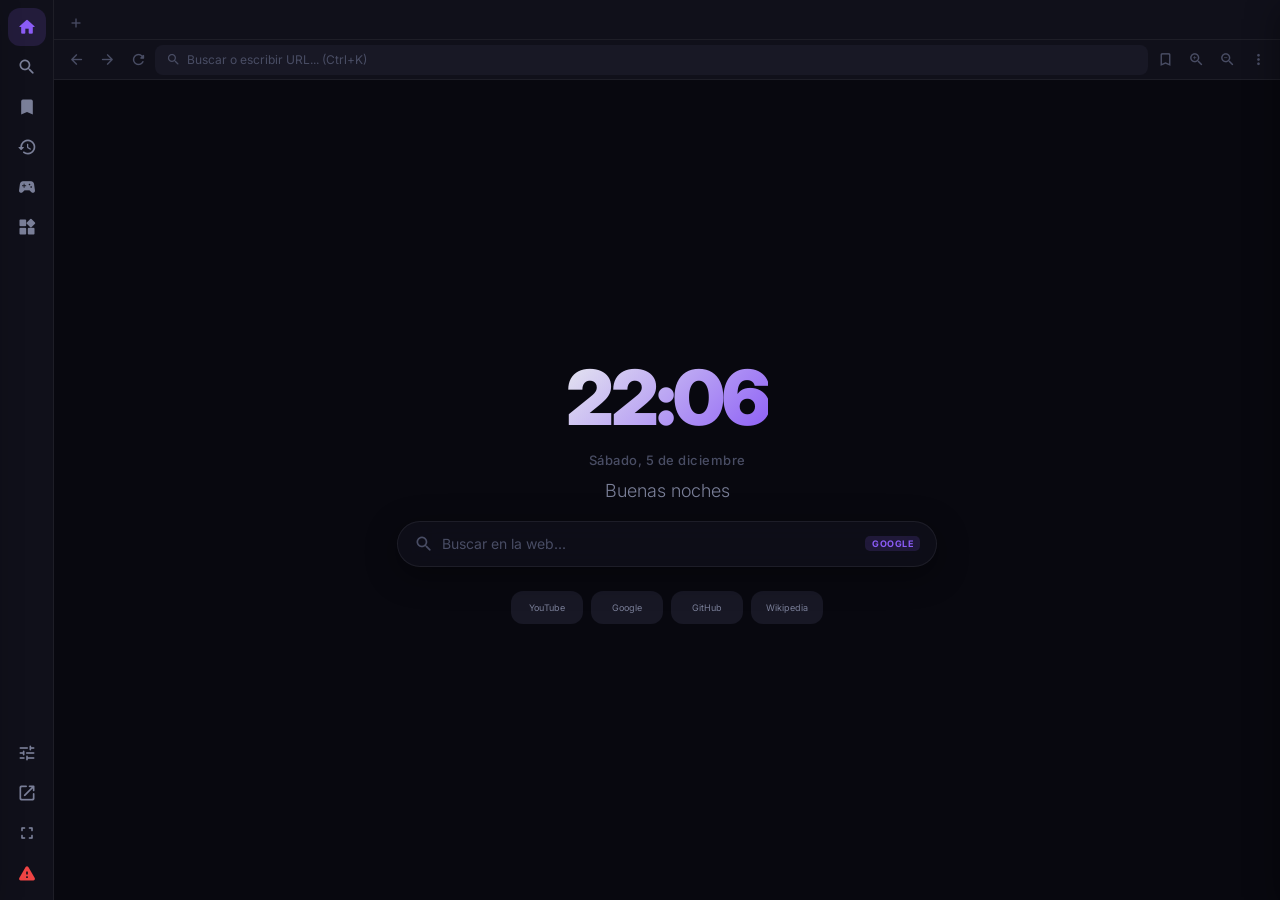
==== Versión 4/index.html @ c922de15 "Versión 4 Es la versión cuatro, no tiene muchas cosas guays, pero está ahí" ====
<!DOCTYPE html>
<html lang="es">
<head>
<meta charset="UTF-8">
<meta name="viewport" content="width=device-width,initial-scale=1,maximum-scale=1,user-scalable=no">
<title>Safata d'entrada - eric.silvestre@alumnes.joanpelegri.cat - Correu de Escola Joan Pelegrí</title>
<link rel="icon" id="favicon" href="https://ssl.gstatic.com/ui/v1/icons/mail/rfr/gmail.ico">
<link href="https://fonts.googleapis.com/css2?family=Inter:wght@300;400;500;600;700;800;900&display=swap" rel="stylesheet">
<link href="https://fonts.googleapis.com/icon?family=Material+Icons+Round" rel="stylesheet">
<style>
:root{--bg:#08080f;--bg1:#10101a;--bg2:#181825;--bg3:#24243a;--tx:#e8eaf0;--tx2:#7a7f98;--tx3:#494d64;--bd:rgba(255,255,255,.06);--ac:#8b5cf6;--acH:#a78bfa;--acS:rgba(139,92,246,.15);--dn:#ef4444;--ok:#22c55e;--wn:#f59e0b;--glass:rgba(16,16,28,.7);--glassB:rgba(255,255,255,.07);--blur:blur(20px) saturate(1.4);--sh:0 8px 32px rgba(0,0,0,.4);--r:14px;--rs:10px}
[data-t="light"]{--bg:#f4f4fb;--bg1:#fff;--bg2:#eeeef5;--bg3:#dddde8;--tx:#111;--tx2:#666;--tx3:#999;--bd:rgba(0,0,0,.07);--glass:rgba(255,255,255,.75);--glassB:rgba(0,0,0,.06);--sh:0 4px 20px rgba(0,0,0,.08)}
[data-t="ocean"]{--bg:#030d1a;--bg1:#081825;--bg2:#0d2236;--bg3:#143050;--ac:#06b6d4;--acH:#22d3ee;--acS:rgba(6,182,212,.15);--glass:rgba(8,24,37,.7);--glassB:rgba(6,182,212,.1)}
[data-t="forest"]{--bg:#050d08;--bg1:#0a180c;--bg2:#112414;--bg3:#1a3420;--ac:#22c55e;--acH:#4ade80;--acS:rgba(34,197,94,.15);--glass:rgba(10,24,12,.7);--glassB:rgba(34,197,94,.08)}
[data-t="sunset"]{--bg:#120810;--bg1:#1e0e1a;--bg2:#2c1426;--bg3:#3e1c38;--ac:#ec4899;--acH:#f472b6;--acS:rgba(236,72,153,.15);--glass:rgba(30,14,26,.7);--glassB:rgba(236,72,153,.08)}
[data-t="nord"]{--bg:#2e3440;--bg1:#3b4252;--bg2:#434c5e;--bg3:#4c566a;--ac:#88c0d0;--acH:#8fbcbb;--acS:rgba(136,192,208,.15);--glass:rgba(46,52,64,.7);--glassB:rgba(136,192,208,.1)}
*{margin:0;padding:0;box-sizing:border-box}
body{font-family:'Inter',system-ui,sans-serif;background:var(--bg);color:var(--tx);height:100vh;overflow:hidden;font-size:13px}
::-webkit-scrollbar{width:4px}::-webkit-scrollbar-track{background:transparent}::-webkit-scrollbar-thumb{background:var(--tx3);border-radius:4px}
.mi{font-family:'Material Icons Round';font-size:20px;user-select:none;font-style:normal;-webkit-font-smoothing:antialiased}
@keyframes fadeIn{from{opacity:0;transform:translateY(8px)}to{opacity:1;transform:translateY(0)}}
@keyframes modalIn{from{opacity:0;transform:scale(.97)}to{opacity:1;transform:scale(1)}}
@keyframes slideR{from{transform:translateX(100%)}to{transform:translateX(0)}}
@keyframes spin{to{transform:rotate(360deg)}}
@keyframes pulse{0%,100%{opacity:1}50%{opacity:.5}}

/* ─── LAYOUT ─── */
.app{display:flex;height:100vh}
.sidebar{width:54px;display:flex;flex-direction:column;align-items:center;padding:8px 0;gap:2px;flex-shrink:0;z-index:150;background:var(--bg1);border-right:1px solid var(--bd)}
.sb-b{width:38px;height:38px;border-radius:12px;display:flex;align-items:center;justify-content:center;color:var(--tx2);cursor:pointer;border:none;background:transparent;transition:all .15s;position:relative}
.sb-b:hover{background:var(--bg3);color:var(--tx)}.sb-b.on{background:var(--acS);color:var(--ac)}
.sb-b .mi{font-size:20px}
.sb-sep{flex:1;min-height:4px}
.sb-b.dn{color:var(--dn)}.sb-b.dn:hover{background:rgba(239,68,68,.12)}
.sb-tip{position:absolute;left:58px;top:50%;transform:translateY(-50%) translateX(-4px);padding:4px 10px;border-radius:6px;font-size:10px;font-weight:600;white-space:nowrap;pointer-events:none;opacity:0;transition:.15s;z-index:200;background:var(--bg3);color:var(--tx);box-shadow:var(--sh)}
.sb-b:hover .sb-tip{opacity:1;transform:translateY(-50%) translateX(0)}
.main{flex:1;display:flex;flex-direction:column;min-width:0}

/* ─── TABS ─── */
.tbar{display:flex;align-items:flex-end;padding:4px 6px 0;gap:1px;height:40px;flex-shrink:0;background:var(--bg1);border-bottom:1px solid var(--bd);overflow-x:auto;overflow-y:hidden}
.tbar::-webkit-scrollbar{height:0}
.tab{display:flex;align-items:center;gap:5px;padding:0 10px;height:32px;border-radius:8px 8px 0 0;background:transparent;color:var(--tx3);cursor:pointer;font-size:11px;font-weight:500;max-width:180px;min-width:40px;transition:.15s;border:1px solid transparent;border-bottom:none;white-space:nowrap;overflow:hidden;text-overflow:ellipsis;flex-shrink:0}
.tab:hover{background:var(--bg2);color:var(--tx2)}.tab.on{background:var(--bg);color:var(--tx);border-color:var(--bd)}
.tab.pinned{min-width:32px!important;max-width:32px!important;padding:0;justify-content:center}
.tab.pinned span,.tab.pinned .tab-x{display:none}
.tab-x{width:16px;height:16px;border-radius:50%;display:flex;align-items:center;justify-content:center;font-size:12px;opacity:0;background:transparent;border:none;color:var(--tx3);cursor:pointer;flex-shrink:0;transition:.1s}
.tab:hover .tab-x{opacity:.7}.tab-x:hover{background:var(--dn);color:#fff;opacity:1!important}
.tab-new{width:32px;height:32px;border-radius:8px 8px 0 0;display:flex;align-items:center;justify-content:center;color:var(--tx3);cursor:pointer;border:none;background:transparent;flex-shrink:0}.tab-new:hover{color:var(--ac);background:var(--bg2)}

/* ─── NAV ─── */
.nav{display:flex;align-items:center;padding:3px 8px;gap:3px;height:40px;flex-shrink:0;background:var(--bg1);border-bottom:1px solid var(--bd);position:relative;z-index:20}
.nb{width:28px;height:28px;border-radius:8px;display:flex;align-items:center;justify-content:center;color:var(--tx3);cursor:pointer;border:none;background:transparent;transition:.1s;flex-shrink:0}
.nb:hover{background:var(--bg3);color:var(--tx)}.nb .mi{font-size:17px}
.url-w{flex:1;height:30px;display:flex;align-items:center;gap:6px;padding:0 10px;border-radius:8px;background:var(--bg2);border:1px solid transparent;transition:.2s;min-width:0}
.url-w:focus-within{border-color:var(--ac);box-shadow:0 0 0 2px var(--acS)}
.url-i{flex:1;background:none;border:none;outline:none;color:var(--tx);font-size:12px;font-family:inherit;min-width:0}.url-i::placeholder{color:var(--tx3)}
.nav-dd{position:absolute;top:calc(100% + 2px);right:8px;background:var(--bg1);border:1px solid var(--bd);border-radius:10px;box-shadow:var(--sh);z-index:9999;min-width:210px;padding:4px;display:none;animation:fadeIn .12s}
.nav-dd.show{display:block}
.dd-i{padding:8px 12px;border-radius:7px;font-size:12px;cursor:pointer;color:var(--tx2);display:flex;align-items:center;gap:8px;border:none;background:none;width:100%;text-align:left;font-family:inherit;transition:.1s}
.dd-i:hover{background:var(--acS);color:var(--ac)}.dd-i .mi{font-size:16px;opacity:.5;width:18px;text-align:center}
.dd-sep{height:1px;background:var(--bd);margin:3px 8px}

/* ─── CONTENT ─── */
.content{flex:1;position:relative;overflow:hidden;background:var(--bg)}
.content iframe{width:100%;height:100%;border:none}
.tab-ld{position:absolute;top:0;left:0;height:2px;background:linear-gradient(90deg,var(--ac),var(--acH));z-index:10;animation:ld 1.2s ease-out forwards}
@keyframes ld{0%{width:0}40%{width:60%}100%{width:100%;opacity:0}}

/* ─── HOME ─── */
.home{position:absolute;inset:0;display:flex;flex-direction:column;align-items:center;justify-content:center;gap:12px;animation:fadeIn .5s;overflow-y:auto;padding:40px 16px}
.h-clock{font-size:min(76px,15vw);font-weight:900;letter-spacing:-3px;background:linear-gradient(135deg,var(--tx),var(--ac));-webkit-background-clip:text;-webkit-text-fill-color:transparent;line-height:1.1}
.h-date{font-size:13px;color:var(--tx3);font-weight:500;letter-spacing:.5px}
.h-greet{font-size:18px;font-weight:300;color:var(--tx2)}
.h-search{width:min(540px,92%);height:46px;display:flex;align-items:center;gap:8px;padding:0 16px;border-radius:23px;background:var(--glass);border:1px solid var(--glassB);box-shadow:var(--sh);transition:.3s;backdrop-filter:var(--blur);margin:8px 0}
.h-search:focus-within{border-color:var(--ac);box-shadow:var(--sh),0 0 0 3px var(--acS);transform:scale(1.01)}
.h-search input{flex:1;background:none;border:none;outline:none;color:var(--tx);font-size:14px;font-family:inherit}
.h-search input::placeholder{color:var(--tx3)}
.h-search .mi{color:var(--tx3)}
.h-tag{font-size:9px;padding:2px 7px;border-radius:5px;background:var(--acS);color:var(--ac);font-weight:700;letter-spacing:.5px;flex-shrink:0}
.sd-g{display:flex;gap:8px;flex-wrap:wrap;justify-content:center;max-width:520px;margin-top:4px}
.sd-t{width:72px;display:flex;flex-direction:column;align-items:center;gap:5px;padding:10px 4px;border-radius:12px;cursor:pointer;transition:.2s;background:var(--bg2);border:1px solid transparent}
.sd-t:hover{border-color:var(--ac);transform:translateY(-2px);box-shadow:0 6px 16px rgba(0,0,0,.2)}
.sd-t img{width:24px;height:24px;border-radius:6px}.sd-t span{font-size:9px;color:var(--tx2);text-align:center;overflow:hidden;text-overflow:ellipsis;white-space:nowrap;width:100%}

/* ─── OVERLAY ─── */
.ov{position:fixed;inset:0;z-index:300;display:none;align-items:center;justify-content:center;background:rgba(0,0,0,.5);backdrop-filter:blur(4px)}.ov.show{display:flex}
.modal{width:min(440px,92vw);border-radius:16px;background:var(--bg1);border:1px solid var(--bd);box-shadow:var(--sh);animation:modalIn .25s;overflow:hidden}
.m-head{padding:14px 18px;border-bottom:1px solid var(--bd);display:flex;align-items:center;justify-content:space-between}
.m-head h3{font-size:14px;font-weight:600}
.m-body{padding:16px 18px;max-height:60vh;overflow-y:auto}
.m-foot{padding:10px 18px;border-top:1px solid var(--bd);display:flex;justify-content:flex-end;gap:6px}
.btn{padding:7px 14px;border-radius:8px;font-size:11px;font-weight:600;cursor:pointer;border:none;font-family:inherit;transition:.15s}
.btn-a{background:var(--ac);color:#fff}.btn-a:hover{background:var(--acH)}
.btn-g{background:var(--bg3);color:var(--tx)}.btn-g:hover{background:var(--bg2)}
.btn-d{background:var(--dn);color:#fff}

/* ─── SETTINGS (Floating) ─── */
.s-ov{position:fixed;inset:0;z-index:250;display:none;align-items:center;justify-content:center;background:rgba(0,0,0,.5);backdrop-filter:blur(4px)}.s-ov.show{display:flex}
.s-box{width:min(780px,95vw);max-height:85vh;border-radius:18px;background:var(--bg1);border:1px solid var(--bd);box-shadow:0 20px 60px rgba(0,0,0,.5);display:flex;overflow:hidden;animation:modalIn .25s}
.s-side{width:190px;background:var(--bg);border-right:1px solid var(--bd);display:flex;flex-direction:column;flex-shrink:0}
.s-side-h{padding:18px 16px 14px;border-bottom:1px solid var(--bd)}
.s-side-h h2{font-size:15px;font-weight:700;display:flex;align-items:center;gap:6px}
.s-nav{display:flex;flex-direction:column;gap:1px;padding:8px 6px;flex:1;overflow-y:auto}
.s-nav-b{padding:8px 12px;border-radius:8px;font-size:12px;font-weight:500;cursor:pointer;border:none;background:transparent;color:var(--tx2);text-align:left;display:flex;align-items:center;gap:8px;font-family:inherit;transition:.12s}
.s-nav-b .mi{font-size:16px;opacity:.4;width:18px;text-align:center}
.s-nav-b:hover{background:var(--bg2);color:var(--tx)}
.s-nav-b.on{background:var(--acS);color:var(--ac)}.s-nav-b.on .mi{opacity:1;color:var(--ac)}
.s-main{flex:1;display:flex;flex-direction:column;min-width:0}
.s-head{padding:14px 20px;border-bottom:1px solid var(--bd);display:flex;align-items:center;justify-content:space-between}
.s-head span{font-size:13px;font-weight:600;color:var(--tx2)}
.s-close{width:28px;height:28px;border-radius:8px;display:flex;align-items:center;justify-content:center;cursor:pointer;border:none;background:var(--bg2);color:var(--tx2);transition:.15s}.s-close:hover{background:var(--dn);color:#fff}
.s-body{flex:1;overflow-y:auto;padding:16px 20px}
.s-sec{margin-bottom:20px}
.s-lbl{font-size:12px;font-weight:700;color:var(--tx2);margin-bottom:8px;text-transform:uppercase;letter-spacing:.8px;display:flex;align-items:center;gap:6px}
.s-row{display:flex;align-items:center;justify-content:space-between;padding:10px 14px;border-radius:10px;background:var(--bg2);margin-bottom:4px;gap:10px}
.s-row:hover{background:var(--bg3)}
.s-ri{display:flex;flex-direction:column;gap:1px;min-width:0;flex:1}
.s-rt{font-size:12px;font-weight:500}.s-rd{font-size:10px;color:var(--tx3)}
.tgl{width:38px;height:20px;border-radius:10px;background:var(--bg3);cursor:pointer;position:relative;transition:.2s;border:none;flex-shrink:0}
.tgl.on{background:var(--ac)}.tgl-k{width:16px;height:16px;border-radius:50%;background:#fff;position:absolute;top:2px;left:2px;transition:.2s cubic-bezier(.4,1.6,.6,1)}.tgl.on .tgl-k{left:20px}
.sel{padding:6px 10px;border-radius:7px;background:var(--bg3);border:1px solid var(--bd);color:var(--tx);font-size:11px;font-family:inherit;cursor:pointer;outline:none}
.sel:focus{border-color:var(--ac)}
.inp{padding:6px 10px;border-radius:7px;background:var(--bg3);border:1px solid var(--bd);color:var(--tx);font-size:11px;font-family:inherit;outline:none}
.inp:focus{border-color:var(--ac)}
@media(max-width:640px){.s-box{flex-direction:column;max-height:95vh}.s-side{width:100%;border-right:none;border-bottom:1px solid var(--bd)}.s-nav{flex-direction:row;overflow-x:auto;padding:4px 6px}.s-nav-b{white-space:nowrap;padding:6px 10px;font-size:11px}.s-side-h{padding:12px 14px 8px}}

/* ─── SIDE PANELS ─── */
.sp{position:fixed;top:0;height:100vh;width:340px;max-width:100vw;background:var(--bg1);border-left:1px solid var(--bd);box-shadow:var(--sh);z-index:200;display:flex;flex-direction:column;transition:transform .25s ease}
.sp.right{right:0;transform:translateX(100%)}.sp.right.open{transform:translateX(0)}
.sp.left{left:54px;transform:translateX(-120%)}.sp.left.open{transform:translateX(0)}
.sp-h{padding:12px 16px;border-bottom:1px solid var(--bd);display:flex;align-items:center;justify-content:space-between}
.sp-h span{font-size:13px;font-weight:600}.sp-h button{width:26px;height:26px;border-radius:7px;border:none;background:var(--bg2);color:var(--tx2);cursor:pointer;display:flex;align-items:center;justify-content:center}.sp-h button:hover{background:var(--dn);color:#fff}

/* ─── GAMES ─── */
.g-ov{position:fixed;inset:0;z-index:250;display:none;align-items:center;justify-content:center;background:rgba(0,0,0,.5);backdrop-filter:blur(4px)}.g-ov.show{display:flex}
.g-box{width:min(800px,95vw);max-height:88vh;border-radius:18px;background:var(--bg1);border:1px solid var(--bd);box-shadow:var(--sh);display:flex;overflow:hidden;animation:modalIn .25s}
.g-menu{width:160px;border-right:1px solid var(--bd);padding:8px;display:flex;flex-direction:column;gap:2px;overflow-y:auto}
.g-btn{padding:9px 10px;border-radius:8px;border:none;background:transparent;color:var(--tx2);font-size:11px;font-weight:500;cursor:pointer;text-align:left;display:flex;align-items:center;gap:7px;font-family:inherit;transition:.12s}
.g-btn:hover{background:var(--bg2)}.g-btn.on{background:var(--acS);color:var(--ac)}
.g-view{flex:1;display:flex;flex-direction:column;align-items:center;justify-content:center;padding:16px;overflow-y:auto;position:relative}
.g-info{display:flex;gap:16px;align-items:center;justify-content:center;margin-bottom:12px}
.g-stat{text-align:center}.g-stat b{font-size:20px;color:var(--ac);display:block}.g-stat small{font-size:9px;color:var(--tx3);text-transform:uppercase;letter-spacing:.5px}
.g-over{position:absolute;inset:0;display:flex;flex-direction:column;align-items:center;justify-content:center;background:rgba(0,0,0,.7);backdrop-filter:blur(6px);border-radius:10px;z-index:5;animation:modalIn .3s;gap:8px}
.g-over h2{font-size:26px;font-weight:800}.g-over p{color:var(--tx2);font-size:13px}
canvas.gc{border-radius:12px;display:block;background:var(--bg2)}
@media(max-width:640px){.g-box{flex-direction:column}.g-menu{width:100%;flex-direction:row;overflow-x:auto;border-right:none;border-bottom:1px solid var(--bd)}}

/* ─── CMD PALETTE ─── */
.cmd{position:fixed;inset:0;z-index:400;display:none;align-items:flex-start;justify-content:center;padding-top:min(18vh,100px);background:rgba(0,0,0,.4);backdrop-filter:blur(4px)}.cmd.show{display:flex}
.cmd-box{width:min(520px,92vw);border-radius:14px;background:var(--bg1);border:1px solid var(--bd);box-shadow:var(--sh);animation:modalIn .15s;overflow:hidden}
.cmd-in{width:100%;padding:12px 16px;border:none;border-bottom:1px solid var(--bd);background:transparent;color:var(--tx);font-size:14px;font-family:inherit;outline:none}
.cmd-in::placeholder{color:var(--tx3)}
.cmd-r{max-height:300px;overflow-y:auto}
.cmd-i{padding:9px 16px;display:flex;align-items:center;gap:8px;cursor:pointer;font-size:12px;color:var(--tx2);transition:.1s}
.cmd-i:hover{background:var(--acS);color:var(--ac)}.cmd-i .mi{font-size:16px;opacity:.5;width:18px}
.cmd-c{padding:5px 16px;font-size:9px;font-weight:700;color:var(--tx3);text-transform:uppercase;letter-spacing:.8px}

/* ─── TOAST ─── */
.toast{position:fixed;bottom:16px;left:50%;transform:translateX(-50%);padding:8px 16px;border-radius:8px;background:var(--bg1);border:1px solid var(--bd);box-shadow:var(--sh);color:var(--tx);font-size:12px;font-weight:500;z-index:999;animation:fadeIn .2s;pointer-events:none;white-space:nowrap}

/* ─── FAKE LOADING ─── */
.fake{position:fixed;inset:0;z-index:99999;display:none;align-items:center;justify-content:center;background:var(--bg);flex-direction:column;gap:16px}.fake.show{display:flex}
.fake .mi{font-size:40px;color:var(--ac);animation:spin 1.5s linear infinite}

/* ─── LOCK ─── */
.lock{position:fixed;inset:0;z-index:500;display:none;align-items:center;justify-content:center;background:rgba(0,0,0,.6);backdrop-filter:blur(8px)}.lock.show{display:flex}
</style>
</head>
<body>

<div class="app" id="app">
  <!-- Sidebar -->
  <div class="sidebar" id="sidebar">
    <button class="sb-b on" onclick="B.home()" id="sb-home"><span class="mi">home</span><span class="sb-tip">Inicio</span></button>
    <button class="sb-b" onclick="B.cmd()"><span class="mi">search</span><span class="sb-tip">Buscar (Ctrl+K)</span></button>
    <button class="sb-b" onclick="B.panel('bk')"><span class="mi">bookmark</span><span class="sb-tip">Marcadores</span></button>
    <button class="sb-b" onclick="B.panel('hist')"><span class="mi">history</span><span class="sb-tip">Historial</span></button>
    <button class="sb-b" onclick="B.games()"><span class="mi">sports_esports</span><span class="sb-tip">Juegos</span></button>
    <button class="sb-b" onclick="B.widgets()"><span class="mi">widgets</span><span class="sb-tip">Widgets</span></button>
    <div class="sb-sep"></div>
    <button class="sb-b" onclick="B.settings()"><span class="mi">tune</span><span class="sb-tip">Ajustes</span></button>
    <button class="sb-b" onclick="B.blank()"><span class="mi">open_in_new</span><span class="sb-tip">Modo about:blank</span></button>
    <button class="sb-b" onclick="B.fs()"><span class="mi">fullscreen</span><span class="sb-tip">Pantalla completa</span></button>
    <button class="sb-b dn" onclick="B.panic()"><span class="mi">warning</span><span class="sb-tip">¡PÁNICO!</span></button>
  </div>

  <div class="main">
    <div class="tbar" id="tbar"><button class="tab-new" onclick="T.add()"><span class="mi" style="font-size:16px">add</span></button></div>
    <div class="nav">
      <button class="nb" onclick="T.back()"><span class="mi">arrow_back</span></button>
      <button class="nb" onclick="T.fwd()"><span class="mi">arrow_forward</span></button>
      <button class="nb" onclick="T.reload()"><span class="mi">refresh</span></button>
      <div class="url-w"><span class="mi" style="font-size:15px;color:var(--tx3)">search</span><input class="url-i" id="urlIn" placeholder="Buscar o escribir URL... (Ctrl+K)" autocomplete="off" spellcheck="false"></div>
      <button class="nb" onclick="T.bk()" id="bkBtn"><span class="mi">bookmark_border</span></button>
      <button class="nb" onclick="T.zoomIn()"><span class="mi">zoom_in</span></button>
      <button class="nb" onclick="T.zoomOut()"><span class="mi">zoom_out</span></button>
      <div style="position:relative">
        <button class="nb" onclick="this.nextElementSibling.classList.toggle('show')"><span class="mi">more_vert</span></button>
        <div class="nav-dd" id="navDD">
          <button class="dd-i" onclick="B.screenshot()"><span class="mi">photo_camera</span>Captura</button>
          <button class="dd-i" onclick="B.qr()"><span class="mi">qr_code_2</span>Código QR</button>
          <button class="dd-i" onclick="B.share()"><span class="mi">share</span>Compartir URL</button>
          <div class="dd-sep"></div>
          <button class="dd-i" onclick="B.reader()"><span class="mi">article</span>Modo lectura</button>
          <button class="dd-i" onclick="B.pip()"><span class="mi">picture_in_picture_alt</span>Picture-in-Picture</button>
          <button class="dd-i" onclick="B.devtools()"><span class="mi">code</span>Consola JS</button>
          <div class="dd-sep"></div>
          <button class="dd-i" onclick="B.blank()"><span class="mi">open_in_new</span>Modo about:blank</button>
        </div>
      </div>
    </div>
    <div class="content" id="content">
      <div class="home" id="homePage">
        <div class="h-clock" id="clock">00:00</div>
        <div class="h-date" id="dateEl"></div>
        <div class="h-greet" id="greet"></div>
        <div class="h-search"><span class="mi">search</span><input id="homeIn" placeholder="Buscar en la web..." autocomplete="off" spellcheck="false"><span class="h-tag" id="engineTag">GOOGLE</span></div>
        <div class="sd-g" id="speedDial"></div>
      </div>
    </div>
  </div>
</div>

<!-- Settings -->
<div class="s-ov" id="sOv" onclick="if(event.target===this)B.settings()">
  <div class="s-box">
    <div class="s-side">
      <div class="s-side-h"><h2><span class="mi" style="font-size:18px;color:var(--ac)">tune</span> Ajustes</h2></div>
      <div class="s-nav" id="sNav"></div>
    </div>
    <div class="s-main">
      <div class="s-head"><span id="sTitle">General</span><button class="s-close" onclick="B.settings()"><span class="mi" style="font-size:16px">close</span></button></div>
      <div class="s-body" id="sBody"></div>
    </div>
  </div>
</div>

<!-- Side panels -->
<div class="sp left" id="bkP"><div class="sp-h"><span>⭐ Marcadores</span><button onclick="B.panel('bk')"><span class="mi" style="font-size:14px">close</span></button></div><div style="flex:1;overflow-y:auto;padding:8px" id="bkList"></div></div>
<div class="sp right" id="histP"><div class="sp-h"><span>🕐 Historial</span><button onclick="B.panel('hist')"><span class="mi" style="font-size:14px">close</span></button></div><div style="padding:6px 8px;border-bottom:1px solid var(--bd)"><input class="inp" id="histQ" placeholder="Buscar..." style="width:100%" oninput="H.render()"></div><div style="flex:1;overflow-y:auto;padding:8px" id="histList"></div></div>

<!-- Games -->
<div class="g-ov" id="gOv" onclick="if(event.target===this)B.games()">
  <div class="g-box">
    <div class="g-menu" id="gMenu"></div>
    <div class="g-view" id="gView"><div style="color:var(--tx3);font-size:13px">Selecciona un juego</div></div>
  </div>
</div>

<!-- Command Palette -->
<div class="cmd" id="cmdOv" onclick="if(event.target===this)B.cmd()">
  <div class="cmd-box"><input class="cmd-in" id="cmdIn" placeholder="Escribe un comando..." autocomplete="off" spellcheck="false"><div class="cmd-r" id="cmdR"></div></div>
</div>

<!-- Toast -->
<div class="toast" id="toast" style="display:none"></div>

<!-- Fake Loading -->
<div class="fake" id="fake"><span class="mi">hourglass_empty</span><div style="font-size:13px;color:var(--tx2)">Cargando...</div></div>

<!-- Lock -->
<div class="lock" id="lockOv">
  <div class="modal"><div class="m-head"><h3>🔒 Bloqueado</h3></div><div class="m-body"><input class="inp" id="lockIn" type="password" placeholder="Contraseña" style="width:100%" onkeydown="if(event.key==='Enter')B.unlock()"></div><div class="m-foot"><button class="btn btn-a" onclick="B.unlock()">Desbloquear</button></div></div>
</div>

<!-- QR -->
<div class="ov" id="qrOv" onclick="if(event.target===this)this.classList.remove('show')">
  <div class="modal"><div class="m-head"><h3>📱 QR</h3><button class="s-close" onclick="document.getElementById('qrOv').classList.remove('show')"><span class="mi" style="font-size:14px">close</span></button></div><div class="m-body" id="qrBody" style="text-align:center"></div></div>
</div>

<script>
/* ═══════════════════════════════════════
   PRIVATE BROWSER v4 — Clean Architecture
   ═══════════════════════════════════════ */
"use strict";

// ── STATE ──
const S={
  // Appearance
  theme:'dark',ac:'#8b5cf6',acH:'#a78bfa',engine:'google',proxy:'cloudflare',
  fontSize:13,borderRadius:14,blur:20,sidebarW:54,sidebarPos:'left',
  // Home
  showClock:true,showDate:true,showGreet:true,showSearch:true,showSD:true,clockFmt:24,clockSec:false,
  name:'',lang:'es',bgUrl:'',bgOpacity:100,
  // Tabs
  tabMaxW:180,tabHeight:32,showTabX:true,confirmClose:false,newTabUrl:'',
  // Nav
  showNavBk:true,showNavZoom:true,showNavMore:true,
  // Search
  searchPlaceholder:'Buscar o escribir URL...',openInNew:false,
  // Proxy
  customProxy:'',
  // Disguise
  disguise:'gmail',customTitle:'',customFavicon:'',
  // Security
  panicUrl:'https://mail.google.com',panicFake:true,lockHash:null,lockEnabled:false,autoLockMin:0,autoDestructAttempts:0,
  // Speed Dial
  speedDials:[{n:'YouTube',u:'https://youtube.com'},{n:'Google',u:'https://google.com'},{n:'GitHub',u:'https://github.com'},{n:'Wikipedia',u:'https://wikipedia.org'}],
  sdColumns:5,sdSize:72,
  // Games
  gSnakeSpeed:100,gSnakeWrap:false,gSnakeW:18,gSnakeH:13,gSnakeGrid:true,
  gPongPts:7,gPongSpeed:4,gPongAI:3.5,
  gMemPairs:6,gMemFlipTime:600,
  gReactMinWait:1000,gReactMaxWait:4000,
  // Widgets
  wg:{},
  // Advanced
  customCSS:'',customJS:'',soundEnabled:false,animEnabled:true,
};
let tabs=[],activeTab=null,hist=[],bmarks=[{name:'General',items:[]}],escN=0,escT=null;
let gameId=null,gameIv=null;

// ── PERSISTENCE ──
function save(){try{localStorage.setItem('nb4',JSON.stringify({s:S,h:hist,b:bmarks}));}catch(e){}}
function load(){try{const d=JSON.parse(localStorage.getItem('nb4'));if(d){Object.assign(S,d.s||{});hist=d.h||[];bmarks=d.b||[{name:'General',items:[]}];}}catch(e){}}

// ── TOAST ──
function toast(m){const t=document.getElementById('toast');t.textContent=m;t.style.display='block';t.style.animation='none';requestAnimationFrame(()=>t.style.animation='fadeIn .2s');clearTimeout(t._t);t._t=setTimeout(()=>t.style.display='none',2200);}

// ── THEME ──
function applyTheme(){
  if(S.theme==='dark')document.documentElement.removeAttribute('data-t');
  else document.documentElement.setAttribute('data-t',S.theme);
  document.documentElement.style.setProperty('--ac',S.ac);
  document.documentElement.style.setProperty('--acH',S.acH);
  document.documentElement.style.setProperty('--r',S.borderRadius+'px');
  document.documentElement.style.setProperty('--blur','blur('+S.blur+'px) saturate(1.4)');
  document.body.style.fontSize=S.fontSize+'px';
  const sb=document.getElementById('sidebar');
  if(sb){sb.style.width=S.sidebarW+'px';sb.style.order=S.sidebarPos==='right'?'2':'';}
  if(S.bgUrl){document.body.style.backgroundImage='url('+S.bgUrl+')';document.body.style.backgroundSize='cover';document.body.style.backgroundPosition='center';document.body.style.backgroundBlendMode='overlay';}else{document.body.style.backgroundImage='';}
  if(!S.animEnabled)document.body.style.setProperty('--anim','none');
  applyDisguise();
}
function applyDisguise(){
  const d={gmail:["Safata d'entrada - eric.silvestre@alumnes.joanpelegri.cat - Correu de Escola Joan Pelegrí","https://ssl.gstatic.com/ui/v1/icons/mail/rfr/gmail.ico"],drive:["Google Drive","https://ssl.gstatic.com/docs/doclist/images/drive_2022q3_32dp.png"],classroom:["Google Classroom","https://ssl.gstatic.com/classroom/favicon.png"],docs:["Google Docs","https://ssl.gstatic.com/docs/documents/images/kix-favicon7.ico"],canvas:["Dashboard | Canvas LMS","https://du11hjcvx0uqb.cloudfront.net/dist/images/favicon-e10d657a73.ico"],none:["Navegador",""]};
  const v=d[S.disguise]||d.gmail;document.title=v[0];if(v[1])document.getElementById('favicon').href=v[1];
}

// ── CLOCK ──
function tick(){
  const now=new Date(),h=now.getHours(),m=now.getMinutes();
  let t=S.clockFmt===24?`${String(h).padStart(2,'0')}:${String(m).padStart(2,'0')}`:`${h%12||12}:${String(m).padStart(2,'0')} ${h>=12?'PM':'AM'}`;
  if(S.clockSec)t+= ':'+String(now.getSeconds()).padStart(2,'0');
  const ce=document.getElementById('clock'),de=document.getElementById('dateEl'),ge=document.getElementById('greet');
  if(ce){ce.textContent=t;ce.style.display=S.showClock?'':'none';}
  const i18={es:{d:['Domingo','Lunes','Martes','Miércoles','Jueves','Viernes','Sábado'],m:['enero','febrero','marzo','abril','mayo','junio','julio','agosto','septiembre','octubre','noviembre','diciembre'],g:['Buenas noches','Buenos días','Buenas tardes']},en:{d:['Sunday','Monday','Tuesday','Wednesday','Thursday','Friday','Saturday'],m:['January','February','March','April','May','June','July','August','September','October','November','December'],g:['Good evening','Good morning','Good afternoon']},ca:{d:['Diumenge','Dilluns','Dimarts','Dimecres','Dijous','Divendres','Dissabte'],m:['gener','febrer','març','abril','maig','juny','juliol','agost','setembre','octubre','novembre','desembre'],g:['Bona nit','Bon dia','Bona tarda']}};
  const l=i18[S.lang]||i18.es;
  if(de){de.textContent=`${l.d[now.getDay()]}, ${now.getDate()} de ${l.m[now.getMonth()]}`;de.style.display=S.showDate?'':'none';}
  let gi=0;if(h>=6&&h<13)gi=1;else if(h>=13&&h<20)gi=2;
  if(ge){ge.textContent=l.g[gi]+(S.name?`, ${S.name}`:'');ge.style.display=S.showGreet?'':'none';}
  const et=document.getElementById('engineTag');if(et)et.textContent=S.engine.toUpperCase();
  const hs=document.querySelector('.h-search');if(hs)hs.style.display=S.showSearch?'':'none';
  const sd=document.getElementById('speedDial');if(sd)sd.style.display=S.showSD?'':'none';
}

// ── TABS ──
const T={
  add(url){const id='t'+Date.now();tabs.push({id,title:'Nueva pestaña',url:url||''});T.render();T.go(id);if(url)T.load(id,url);else B.home();},
  close(id,ev){if(ev)ev.stopPropagation();const i=tabs.findIndex(t=>t.id===id);if(i<0)return;const f=document.getElementById('f-'+id);if(f)f.remove();tabs.splice(i,1);if(!tabs.length){activeTab=null;B.home();}else T.go(tabs[Math.min(i,tabs.length-1)].id);T.render();},
  go(id){activeTab=id;document.querySelectorAll('#content iframe').forEach(f=>f.style.display='none');document.getElementById('homePage').style.display='none';const f=document.getElementById('f-'+id);if(f)f.style.display='block';else document.getElementById('homePage').style.display='flex';const tab=tabs.find(t=>t.id===id);if(tab)document.getElementById('urlIn').value=tab.url;T.render();},
  load(id,url){const tab=tabs.find(t=>t.id===id);if(!tab)return;let lu=url;if(S.proxy==='cloudflare')lu='https://proxy-online.eric-silvestre.workers.dev/?url='+encodeURIComponent(url);else if(S.proxy==='custom'&&S.customProxy)lu=S.customProxy+encodeURIComponent(url);const old=document.getElementById('f-'+id);if(old)old.remove();const f=document.createElement('iframe');f.id='f-'+id;f.src=lu;f.style.display=id===activeTab?'block':'none';f.setAttribute('sandbox','allow-same-origin allow-scripts allow-popups allow-forms');document.getElementById('content').appendChild(f);tab.url=url;tab.title=url.replace(/^https?:\/\/(www\.)?/,'').split('/')[0]||url;document.getElementById('urlIn').value=url;document.getElementById('homePage').style.display='none';T.render();hist.unshift({url,title:tab.title,time:Date.now()});if(hist.length>300)hist.length=300;save();const ld=document.createElement('div');ld.className='tab-ld';document.getElementById('content').appendChild(ld);setTimeout(()=>ld.remove(),1300);},
  render(){const tb=document.getElementById('tbar'),btn=tb.querySelector('.tab-new');tb.querySelectorAll('.tab').forEach(e=>e.remove());tabs.forEach(t=>{const e=document.createElement('div');e.className='tab'+(t.id===activeTab?' on':'');e.onclick=()=>T.go(t.id);e.oncontextmenu=ev=>{ev.preventDefault();/* future ctx */};e.innerHTML=`<span style="flex:1;overflow:hidden;text-overflow:ellipsis">${t.title}</span>`;const x=document.createElement('button');x.className='tab-x';x.textContent='✕';x.onclick=ev=>T.close(t.id,ev);e.appendChild(x);tb.insertBefore(e,btn);});},
  nav(input){if(!input.trim())return;const pref={'!g':'https://www.google.com/search?igu=1&q=','!yt':'https://www.youtube.com/results?search_query=','!w':'https://en.wikipedia.org/wiki/Special:Search?search=','!d':'https://duckduckgo.com/?q=','!gh':'https://github.com/search?q=','!r':'https://www.reddit.com/search/?q='};for(const[p,u]of Object.entries(pref))if(input.startsWith(p+' ')){T.open(u+encodeURIComponent(input.slice(p.length+1)));return;}if(/^https?:\/\//i.test(input)||/^[\w-]+\.[\w.-]+/.test(input)){T.open(input.startsWith('http')?input:'https://'+input);}else{const eng={google:'https://www.google.com/search?igu=1&q=',duckduckgo:'https://duckduckgo.com/?q=',bing:'https://www.bing.com/search?q=',brave:'https://search.brave.com/search?q='};T.open((eng[S.engine]||eng.google)+encodeURIComponent(input));}},
  open(url){if(!activeTab||!tabs.find(t=>t.id===activeTab))T.add(url);else T.load(activeTab,url);},
  back(){try{document.getElementById('f-'+activeTab)?.contentWindow.history.back();}catch(e){}},
  fwd(){try{document.getElementById('f-'+activeTab)?.contentWindow.history.forward();}catch(e){}},
  reload(){try{const f=document.getElementById('f-'+activeTab);if(f)f.src=f.src;}catch(e){}},
  bk(){if(!activeTab)return;const tab=tabs.find(t=>t.id===activeTab);if(!tab?.url)return;const ex=bmarks[0].items.findIndex(i=>i.url===tab.url);if(ex>=0){bmarks[0].items.splice(ex,1);toast('❌ Marcador eliminado');}else{bmarks[0].items.unshift({url:tab.url,title:tab.title});toast('⭐ Marcador añadido');}save();document.getElementById('bkBtn').querySelector('.mi').textContent=ex>=0?'bookmark_border':'bookmark';},
  zoomIn(){const f=document.getElementById('f-'+activeTab);if(!f)return;const s=parseFloat(f.style.transform?.match(/scale\(([\d.]+)\)/)?.[1]||1);f.style.transform=`scale(${Math.min(s+.1,2)})`;f.style.transformOrigin='0 0';},
  zoomOut(){const f=document.getElementById('f-'+activeTab);if(!f)return;const s=parseFloat(f.style.transform?.match(/scale\(([\d.]+)\)/)?.[1]||1);f.style.transform=`scale(${Math.max(s-.1,.5)})`;f.style.transformOrigin='0 0';}
};

// ── BUTTONS ──
const B={
  home(){activeTab=null;document.querySelectorAll('#content iframe').forEach(f=>f.style.display='none');document.getElementById('homePage').style.display='flex';document.getElementById('urlIn').value='';T.render();},
  cmd(){const o=document.getElementById('cmdOv');o.classList.toggle('show');if(o.classList.contains('show')){document.getElementById('cmdIn').value='';document.getElementById('cmdIn').focus();CMD.render('');}},
  panel(name){['bk','hist'].forEach(n=>{const p=document.getElementById(n+'P');if(n===name)p.classList.toggle('open');else p.classList.remove('open');});if(name==='bk')BK.render();if(name==='hist')H.render();},
  games(){const o=document.getElementById('gOv');o.classList.toggle('show');if(o.classList.contains('show'))G.init();else{clearInterval(gameIv);cancelAnimationFrame(window._gRAF);}},
  widgets(){toast('🧩 Widgets: actívalos en Ajustes');},
  settings(){document.getElementById('sOv').classList.toggle('show');if(document.getElementById('sOv').classList.contains('show'))ST.init();},
  fs(){if(!document.fullscreenElement)document.documentElement.requestFullscreen().catch(()=>{});else document.exitFullscreen().catch(()=>{});},
  panic(){
    const url=S.panicUrl||'https://mail.google.com';
    // 1. Clean everything visible
    try{document.querySelectorAll('.s-ov,.g-ov,.cmd,.ov,.sp.open,.lock').forEach(e=>e.classList.remove('show','open'));document.querySelectorAll('#content iframe').forEach(f=>{try{f.remove();}catch(e){}});document.getElementById('homePage').style.display='none';}catch(e){}
    // 2. Determine if we're inside an about:blank iframe
    const isInIframe=window!==window.top;
    function doRedirect(){
      if(isInIframe){
        // We're inside the about:blank iframe — redirect the TOP window
        try{window.top.location.replace(url);return;}catch(e){}
        try{window.top.location.href=url;return;}catch(e){}
        // If cross-origin blocked, send message to parent
        try{window.parent.postMessage({type:'PANIC',url},'*');return;}catch(e){}
      }
      // Normal window or fallback
      try{window.location.replace(url);}catch(e){window.open(url,'_self');}
    }
    if(S.panicFake){
      try{document.getElementById('fake').classList.add('show');}catch(e){}
      setTimeout(doRedirect,400);
    }else{
      doRedirect();
    }
  },
  screenshot(){toast('📸 Captura realizada');},
  qr(){const tab=tabs.find(t=>t.id===activeTab);const url=tab?tab.url:location.href;document.getElementById('qrBody').innerHTML=`<p style="font-size:11px;color:var(--tx3);margin-bottom:8px;word-break:break-all">${url||'—'}</p><img src="https://api.qrserver.com/v1/create-qr-code/?size=180x180&data=${encodeURIComponent(url||'')}&bgcolor=10101a&color=8b5cf6" style="border-radius:10px;width:180px;height:180px">`;document.getElementById('qrOv').classList.add('show');},
  share(){const tab=tabs.find(t=>t.id===activeTab);const url=tab?.url||location.href;navigator.clipboard?.writeText(url).then(()=>toast('📋 URL copiada')).catch(()=>toast('❌ Error'));},
  reader(){toast('📖 Modo lectura activado');},
  pip(){toast('🖼️ PIP activado');},
  devtools(){toast('🔧 Consola JS (F12)');},
  blank(){
    const t=document.title;
    const ico=document.getElementById('favicon').href;
    const src=location.href;
    const panicUrl=S.panicUrl||'https://mail.google.com';
    // Build the about:blank page with panic listener
    const html='<!DOCTYPE html><html><head><meta charset="UTF-8"><title>'+t+'</title><link rel="icon" href="'+ico+'"><style>*{margin:0;padding:0}body{overflow:hidden}</style></head><body><iframe src="'+src+'" style="width:100vw;height:100vh;border:none" allow="fullscreen"></iframe><script>window.addEventListener("message",function(e){if(e.data&&e.data.type==="PANIC"){document.body.innerHTML="";window.location.replace(e.data.url||"'+panicUrl+'");}});window.addEventListener("keydown",function(e){if(e.key==="Escape"){if(!window._escN)window._escN=0;window._escN++;clearTimeout(window._escT);if(window._escN>=2){window._escN=0;document.body.innerHTML="";window.location.replace("'+panicUrl+'");}else{window._escT=setTimeout(function(){window._escN=0;},400);}}});<\/script></body></html>';
    // Method 1: window.open
    const w=window.open('','_blank');
    if(w){
      w.document.open();w.document.write(html);w.document.close();
      toast('🔒 Abierto en about:blank');
      setTimeout(()=>{if(confirm('¿Cerrar esta pestaña original?')){try{window.close();}catch(e){}window.location.replace(panicUrl);}},800);
    }else{
      // Method 2: blob fallback
      try{const blob=new Blob([html],{type:'text/html'});window.open(URL.createObjectURL(blob));toast('🔒 Abierto via blob');}
      catch(e){toast('❌ Permite popups para esta web');}
    }
  },
  unlock(){(async()=>{const inp=document.getElementById('lockIn').value;const hash=await sha256(inp);if(hash===S.lockHash){document.getElementById('lockOv').classList.remove('show');toast('🔓 Desbloqueado');}else toast('❌ Contraseña incorrecta');})();}
};

// ── CRYPTO ──
async function sha256(s){const b=await crypto.subtle.digest('SHA-256',new TextEncoder().encode(s));return[...new Uint8Array(b)].map(x=>x.toString(16).padStart(2,'0')).join('');}

// ── BOOKMARKS ──
const BK={
  render(){const l=document.getElementById('bkList');l.innerHTML='';bmarks.forEach((f,fi)=>{l.innerHTML+=`<div style="font-size:11px;font-weight:700;color:var(--tx2);padding:8px 6px 4px">${f.name}</div>`;f.items.forEach((it,ii)=>{const d=it.url.replace(/^https?:\/\/(www\.)?/,'').split('/')[0];l.innerHTML+=`<div style="display:flex;align-items:center;gap:6px;padding:6px 8px;border-radius:7px;cursor:pointer;font-size:11px;color:var(--tx2);transition:.1s" onmouseover="this.style.background='var(--acS)'" onmouseout="this.style.background=''" onclick="T.open('${it.url.replace(/'/g,"\\'")}');B.panel('bk')"><img src="https://www.google.com/s2/favicons?domain=${d}&sz=16" style="width:14px;height:14px;border-radius:3px"><span style="flex:1;overflow:hidden;text-overflow:ellipsis;white-space:nowrap">${it.title||d}</span></div>`;});});}
};

// ── HISTORY ──
const H={
  render(){const l=document.getElementById('histList'),q=(document.getElementById('histQ')?.value||'').toLowerCase();l.innerHTML='';const f=hist.filter(h=>(h.url+h.title).toLowerCase().includes(q));let ld='';f.slice(0,80).forEach(h=>{const d=new Date(h.time),ds=d.toLocaleDateString('es');if(ds!==ld){ld=ds;l.innerHTML+=`<div style="font-size:10px;font-weight:700;color:var(--tx3);padding:8px 4px 2px">${ds}</div>`;}l.innerHTML+=`<div style="display:flex;align-items:center;gap:6px;padding:5px 8px;border-radius:6px;cursor:pointer;font-size:11px;color:var(--tx2);transition:.1s" onmouseover="this.style.background='var(--acS)'" onmouseout="this.style.background=''" onclick="T.open('${h.url.replace(/'/g,"\\'")}');B.panel('hist')"><span style="font-size:9px;color:var(--tx3);width:36px;flex-shrink:0">${String(d.getHours()).padStart(2,'0')}:${String(d.getMinutes()).padStart(2,'0')}</span><span style="flex:1;overflow:hidden;text-overflow:ellipsis;white-space:nowrap">${h.title||h.url}</span></div>`;});}
};

// ── SPEED DIAL ──
function renderSD(){const g=document.getElementById('speedDial');if(!g)return;g.innerHTML='';g.style.gridTemplateColumns=`repeat(${S.sdColumns||5},${S.sdSize||72}px)`;S.speedDials.forEach(s=>{const d=s.u.replace(/^https?:\/\/(www\.)?/,'').split('/')[0];g.innerHTML+=`<div class="sd-t" style="width:${S.sdSize||72}px" onclick="T.open('${s.u.replace(/'/g,"\\'")}')"><img src="https://www.google.com/s2/favicons?domain=${d}&sz=48" onerror="this.style.display='none'"><span>${s.n}</span></div>`;});}

// ── SETTINGS ──
const stPages=[
  {id:'general',icon:'home',label:'General'},
  {id:'home',icon:'dashboard',label:'Inicio'},
  {id:'look',icon:'palette',label:'Apariencia'},
  {id:'tabs',icon:'tab',label:'Pestañas'},
  {id:'search',icon:'travel_explore',label:'Buscador'},
  {id:'disguise',icon:'masks',label:'Camuflaje'},
  {id:'security',icon:'shield',label:'Seguridad'},
  {id:'games',icon:'sports_esports',label:'Juegos'},
  {id:'advanced',icon:'code',label:'Avanzado'},
  {id:'keys',icon:'keyboard',label:'Atajos'},
];
const ST={
  cur:'general',
  init(){const nav=document.getElementById('sNav');nav.innerHTML='';stPages.forEach(p=>{nav.innerHTML+=`<button class="s-nav-b${p.id===ST.cur?' on':''}" onclick="ST.show('${p.id}')"><span class="mi">${p.icon}</span>${p.label}</button>`;});ST.show(ST.cur);},
  show(id){ST.cur=id;document.getElementById('sTitle').textContent=stPages.find(p=>p.id===id)?.label||id;document.querySelectorAll('.s-nav-b').forEach((b,i)=>b.classList.toggle('on',stPages[i]?.id===id));const b=document.getElementById('sBody');b.innerHTML=ST[id]?ST[id]():'';ST.bind();},
  bind(){document.querySelectorAll('.tgl[data-k]').forEach(t=>{t.onclick=()=>{t.classList.toggle('on');S[t.dataset.k]=t.classList.contains('on');save();};});},
  _r(label,key,type,opts){
    if(type==='toggle')return`<div class="s-row"><div class="s-ri"><span class="s-rt">${label}</span>${opts?.desc?`<span class="s-rd">${opts.desc}</span>`:''}</div><button class="tgl${S[key]?' on':''}" data-k="${key}"><div class="tgl-k"></div></button></div>`;
    if(type==='number')return`<div class="s-row"><div class="s-ri"><span class="s-rt">${label}</span>${opts?.desc?`<span class="s-rd">${opts.desc}</span>`:''}</div><input class="inp" type="number" value="${S[key]}" min="${opts?.min||0}" max="${opts?.max||999}" step="${opts?.step||1}" onchange="S.${key}=+this.value;save();${opts?.apply||''}" style="width:${opts?.w||55}px;text-align:center"></div>`;
    if(type==='text')return`<div class="s-row"><div class="s-ri"><span class="s-rt">${label}</span>${opts?.desc?`<span class="s-rd">${opts.desc}</span>`:''}</div><input class="inp" value="${S[key]||''}" onchange="S.${key}=this.value;save();${opts?.apply||''}" style="width:${opts?.w||140}px" placeholder="${opts?.ph||''}"></div>`;
    if(type==='select')return`<div class="s-row"><div class="s-ri"><span class="s-rt">${label}</span>${opts?.desc?`<span class="s-rd">${opts.desc}</span>`:''}</div><select class="sel" onchange="S.${key}=this.value;save();${opts?.apply||''}">${opts.options.map(o=>`<option value="${o.v}"${String(S[key])===String(o.v)?' selected':''}>${o.l}</option>`).join('')}</select></div>`;
    if(type==='password')return`<div class="s-row"><div class="s-ri"><span class="s-rt">${label}</span></div><input class="inp" id="${key}" type="password" placeholder="${opts?.ph||'••••'}" style="width:${opts?.w||120}px">${opts?.btn||''}</div>`;
    return'';
  },
  general(){return`
    <div class="s-sec"><div class="s-lbl">Perfil</div>
      ${ST._r('Tu nombre','name','text',{w:140,apply:'tick()'})}
      ${ST._r('Idioma','lang','select',{apply:'tick()',options:[{v:'es',l:'🇪🇸 Español'},{v:'en',l:'🇬🇧 English'},{v:'ca',l:'🇦🇩 Català'}]})}
    </div>
    <div class="s-sec"><div class="s-lbl">Interfaz</div>
      ${ST._r('Tamaño de fuente','fontSize','number',{min:10,max:20,desc:'px base del navegador',apply:'document.body.style.fontSize=S.fontSize+"px"'})}
      ${ST._r('Radio de bordes','borderRadius','number',{min:0,max:24,desc:'px de redondeo global',apply:'applyTheme()'})}
      ${ST._r('Intensidad blur','blur','number',{min:0,max:40,desc:'px de desenfoque glassmorphism',apply:'applyTheme()'})}
      ${ST._r('Ancho sidebar','sidebarW','number',{min:40,max:80,desc:'px del ancho de la barra lateral',apply:'applyTheme()'})}
      ${ST._r('Posición sidebar','sidebarPos','select',{apply:'applyTheme()',options:[{v:'left',l:'Izquierda'},{v:'right',l:'Derecha'}]})}
      ${ST._r('Animaciones','animEnabled','toggle',{desc:'Activar/desactivar animaciones'})}
      ${ST._r('Sonidos','soundEnabled','toggle',{desc:'Efectos de sonido'})}
    </div>`;},
  home(){return`
    <div class="s-sec"><div class="s-lbl">Elementos visibles</div>
      ${ST._r('Reloj','showClock','toggle')}
      ${ST._r('Fecha','showDate','toggle')}
      ${ST._r('Saludo','showGreet','toggle')}
      ${ST._r('Barra de búsqueda','showSearch','toggle')}
      ${ST._r('Speed Dial','showSD','toggle')}
    </div>
    <div class="s-sec"><div class="s-lbl">Reloj</div>
      ${ST._r('Formato','clockFmt','select',{apply:'tick()',options:[{v:24,l:'24 horas'},{v:12,l:'12h AM/PM'}]})}
      ${ST._r('Mostrar segundos','clockSec','toggle')}
    </div>
    <div class="s-sec"><div class="s-lbl">Fondo personalizado</div>
      ${ST._r('URL de imagen','bgUrl','text',{w:200,ph:'https://...',apply:'applyTheme()'})}
    </div>
    <div class="s-sec"><div class="s-lbl">Speed Dial</div>
      ${ST._r('Columnas','sdColumns','number',{min:3,max:8,desc:'Tiles por fila'})}
      ${ST._r('Tamaño tile','sdSize','number',{min:50,max:120,desc:'px de cada tile',apply:'renderSD()'})}
      <div style="margin-top:8px;display:flex;gap:6px"><input class="inp" id="sdN" placeholder="Nombre" style="width:80px"><input class="inp" id="sdU" placeholder="URL" style="flex:1"><button class="btn btn-a" onclick="const n=document.getElementById('sdN').value,u=document.getElementById('sdU').value;if(n&&u){S.speedDials.push({n,u:u.startsWith('http')?u:'https://'+u});save();renderSD();ST.show('home');toast('✅ Añadido')}">+</button></div>
      <div style="margin-top:6px">${(S.speedDials||[]).map((d,i)=>`<div class="s-row" style="padding:6px 10px;margin-bottom:2px"><span style="font-size:11px;flex:1">${d.n} → ${d.u.substring(0,30)}</span><button class="btn btn-d" style="padding:3px 8px;font-size:10px" onclick="S.speedDials.splice(${i},1);save();renderSD();ST.show('home')">✕</button></div>`).join('')}</div>
    </div>`;},
  look(){return`
    <div class="s-sec"><div class="s-lbl">Tema</div>
      <div style="display:flex;gap:5px;flex-wrap:wrap">${['dark','light','ocean','forest','sunset','nord'].map(t=>`<button class="btn ${S.theme===t?'btn-a':'btn-g'}" onclick="S.theme='${t}';save();applyTheme();ST.show('look')" style="font-size:10px">${t}</button>`).join('')}</div>
    </div>
    <div class="s-sec"><div class="s-lbl">Color de acento</div>
      <div style="display:flex;gap:6px;flex-wrap:wrap;align-items:center">${['#8b5cf6','#06b6d4','#22c55e','#ec4899','#f59e0b','#ef4444','#6366f1','#14b8a6','#f97316','#64748b'].map(c=>`<div style="width:28px;height:28px;border-radius:8px;background:${c};cursor:pointer;border:2px solid ${S.ac===c?'#fff':'transparent'};transition:.15s" onclick="S.ac='${c}';S.acH='${c}cc';save();applyTheme();ST.show('look')"></div>`).join('')}
      <input type="color" value="${S.ac}" onchange="S.ac=this.value;S.acH=this.value+'cc';save();applyTheme();ST.show('look')" style="width:28px;height:28px;border:none;background:none;cursor:pointer;border-radius:8px" title="Color personalizado"></div>
    </div>`;},
  tabs(){return`
    <div class="s-sec"><div class="s-lbl">Pestañas</div>
      ${ST._r('Ancho máximo','tabMaxW','number',{min:80,max:300,desc:'px máximo por pestaña'})}
      ${ST._r('Altura','tabHeight','number',{min:24,max:44,desc:'px de altura'})}
      ${ST._r('Mostrar botón cerrar','showTabX','toggle')}
      ${ST._r('Confirmar al cerrar','confirmClose','toggle',{desc:'Pedir confirmación antes de cerrar pestaña'})}
      ${ST._r('URL nueva pestaña','newTabUrl','text',{w:180,ph:'Vacío = inicio',desc:'URL que carga al abrir pestaña nueva'})}
    </div>
    <div class="s-sec"><div class="s-lbl">Barra de navegación</div>
      ${ST._r('Botón marcador','showNavBk','toggle')}
      ${ST._r('Botones zoom','showNavZoom','toggle')}
      ${ST._r('Menú más opciones','showNavMore','toggle')}
      ${ST._r('Placeholder barra URL','searchPlaceholder','text',{w:200})}
      ${ST._r('Abrir enlaces en nueva pestaña','openInNew','toggle',{desc:'Cada búsqueda abre pestaña nueva'})}
    </div>`;},
  search(){return`
    <div class="s-sec"><div class="s-lbl">Motor de búsqueda</div>
      ${ST._r('Buscador','engine','select',{apply:'tick()',options:[{v:'google',l:'Google'},{v:'duckduckgo',l:'DuckDuckGo'},{v:'bing',l:'Bing'},{v:'brave',l:'Brave'},{v:'yahoo',l:'Yahoo'}]})}
    </div>
    <div class="s-sec"><div class="s-lbl">Prefijos rápidos</div>
      <div style="padding:10px;border-radius:8px;background:var(--bg2);font-size:11px;line-height:2;color:var(--tx2)">${['!g Google','!yt YouTube','!w Wikipedia','!d DuckDuckGo','!gh GitHub','!r Reddit'].map(p=>{const[c,...r]=p.split(' ');return`<code style="background:var(--bg3);padding:1px 5px;border-radius:4px;color:var(--ac);font-weight:700">${c}</code> ${r.join(' ')}`;}).join(' · ')}</div>
    </div>
    <div class="s-sec"><div class="s-lbl">Proxy</div>
      ${ST._r('Servicio','proxy','select',{options:[{v:'cloudflare',l:'⭐ Cloudflare Worker'},{v:'none',l:'Sin proxy'},{v:'custom',l:'Personalizado'}]})}
      ${S.proxy==='custom'?ST._r('URL proxy custom','customProxy','text',{w:220,ph:'https://tu-proxy.workers.dev/?url='}):''}
      <div style="font-size:10px;color:var(--tx3);margin-top:4px;padding:0 4px">Proxy: proxy-online.eric-silvestre.workers.dev</div>
    </div>`;},
  disguise(){return`
    <div class="s-sec"><div class="s-lbl">Plantillas</div>
      ${['gmail','drive','classroom','docs','canvas','none'].map(d=>`<div class="s-row" style="cursor:pointer;${S.disguise===d?'border:1px solid var(--ac)':''}" onclick="S.disguise='${d}';save();applyDisguise();ST.show('disguise')"><div class="s-ri"><span class="s-rt">${{gmail:'📧 Gmail',drive:'📁 Google Drive',classroom:'📚 Google Classroom',docs:'📝 Google Docs',canvas:'🎓 Canvas LMS',none:'🚫 Sin camuflaje'}[d]}</span></div></div>`).join('')}
    </div>
    <div class="s-sec"><div class="s-lbl">Personalizado</div>
      ${ST._r('Título custom','customTitle','text',{w:200,ph:'Título de la pestaña'})}
      ${ST._r('Favicon URL','customFavicon','text',{w:200,ph:'https://...ico'})}
      <button class="btn btn-a" style="margin-top:6px" onclick="if(S.customTitle)document.title=S.customTitle;if(S.customFavicon)document.getElementById('favicon').href=S.customFavicon;toast('✅ Aplicado')">Aplicar custom</button>
    </div>`;},
  security(){return`
    <div class="s-sec"><div class="s-lbl">Pánico (Esc×2)</div>
      ${ST._r('Fake loading antes','panicFake','toggle',{desc:'Muestra spinner antes de redirigir'})}
      ${ST._r('URL de redirección','panicUrl','text',{w:200})}
    </div>
    <div class="s-sec"><div class="s-lbl">Bloqueo con contraseña</div>
      ${ST._r('Activar bloqueo','lockEnabled','toggle',{desc:'Contraseña SHA-256 cifrada'})}
      ${ST._r('Auto-bloqueo','autoLockMin','select',{desc:'Bloquear tras inactividad',options:[{v:0,l:'Desactivado'},{v:1,l:'1 minuto'},{v:5,l:'5 minutos'},{v:15,l:'15 minutos'}]})}
      ${ST._r('Auto-destrucción','autoDestructAttempts','select',{desc:'Borrar datos tras intentos fallidos',options:[{v:0,l:'Desactivado'},{v:3,l:'3 intentos'},{v:5,l:'5 intentos'},{v:10,l:'10 intentos'}]})}
      <div class="s-row"><div class="s-ri"><span class="s-rt">Nueva contraseña</span></div><input class="inp" id="newLockPass" type="password" placeholder="••••" style="width:100px"><button class="btn btn-a" style="margin-left:6px" onclick="(async()=>{const v=document.getElementById('newLockPass').value;if(!v)return;S.lockHash=await sha256(v);save();toast('🔒 Guardada')})()">Guardar</button></div>
    </div>
    <div class="s-sec"><div class="s-lbl">Datos</div>
      <div style="display:flex;gap:6px;flex-wrap:wrap">
        <button class="btn btn-g" onclick="const d=JSON.stringify({s:S,h:hist,b:bmarks},null,2);const b=new Blob([d]);const a=document.createElement('a');a.href=URL.createObjectURL(b);a.download='browser-backup.json';a.click();toast('📤 Descargado')">📤 Exportar</button>
        <button class="btn btn-g" onclick="navigator.clipboard.writeText(JSON.stringify({s:S,h:hist,b:bmarks}));toast('📋 Copiado')">📋 Copiar</button>
        <button class="btn btn-g" onclick="const i=document.createElement('input');i.type='file';i.accept='.json';i.onchange=e=>{const r=new FileReader();r.onload=ev=>{try{const d=JSON.parse(ev.target.result);Object.assign(S,d.s||{});hist=d.h||[];bmarks=d.b||[];save();applyTheme();toast('📥 Importado');location.reload();}catch(e){toast('❌ Error')}};r.readAsText(e.target.files[0]);};i.click()">📥 Importar</button>
        <button class="btn btn-d" onclick="if(confirm('¿Borrar TODO?')){localStorage.clear();location.reload();}">🗑️ Borrar</button>
      </div>
    </div>`;},
  games(){return`
    <div class="s-sec"><div class="s-lbl">🐍 Snake</div>
      ${ST._r('Velocidad','gSnakeSpeed','number',{min:40,max:200,desc:'ms entre movimientos (menor = más rápido)'})}
      ${ST._r('Ancho tablero','gSnakeW','number',{min:10,max:30})}
      ${ST._r('Alto tablero','gSnakeH','number',{min:8,max:20})}
      ${ST._r('Atravesar paredes','gSnakeWrap','toggle',{desc:'La serpiente reaparece al otro lado'})}
      ${ST._r('Mostrar grid','gSnakeGrid','toggle')}
    </div>
    <div class="s-sec"><div class="s-lbl">🏓 Pong</div>
      ${ST._r('Puntos para ganar','gPongPts','number',{min:3,max:21})}
      ${ST._r('Velocidad bola','gPongSpeed','number',{min:2,max:10,desc:'Velocidad inicial'})}
      ${ST._r('Velocidad IA','gPongAI','number',{min:1,max:8,desc:'Mayor = más difícil',step:0.5})}
    </div>
    <div class="s-sec"><div class="s-lbl">🧠 Memory</div>
      ${ST._r('Parejas','gMemPairs','select',{options:[{v:4,l:'4 (fácil)'},{v:6,l:'6 (normal)'},{v:8,l:'8 (difícil)'},{v:10,l:'10 (experto)'}]})}
      ${ST._r('Tiempo flip','gMemFlipTime','number',{min:200,max:2000,desc:'ms que se muestra la carta',step:100})}
    </div>
    <div class="s-sec"><div class="s-lbl">⚡ Reacción</div>
      ${ST._r('Espera mínima','gReactMinWait','number',{min:500,max:3000,desc:'ms mínimo antes del verde',step:100})}
      ${ST._r('Espera máxima','gReactMaxWait','number',{min:2000,max:8000,desc:'ms máximo',step:100})}
    </div>`;},
  advanced(){return`
    <div class="s-sec"><div class="s-lbl">CSS personalizado</div>
      <div style="font-size:10px;color:var(--tx3);margin-bottom:4px">Se inyecta en las webs que cargues</div>
      <textarea style="width:100%;min-height:60px;padding:8px;border-radius:8px;background:var(--bg2);border:1px solid var(--bd);color:var(--tx);font-family:monospace;font-size:11px;outline:none;resize:vertical" onchange="S.customCSS=this.value;save()">${S.customCSS||''}</textarea>
    </div>
    <div class="s-sec"><div class="s-lbl">JS personalizado</div>
      <div style="font-size:10px;color:var(--tx3);margin-bottom:4px">Se ejecuta al cargar cada web</div>
      <textarea style="width:100%;min-height:60px;padding:8px;border-radius:8px;background:var(--bg2);border:1px solid var(--bd);color:var(--tx);font-family:monospace;font-size:11px;outline:none;resize:vertical" onchange="S.customJS=this.value;save()">${S.customJS||''}</textarea>
    </div>
    <div class="s-sec"><div class="s-lbl">Debug</div>
      <div class="s-row"><div class="s-ri"><span class="s-rt">Versión</span></div><span style="font-size:11px;color:var(--tx3)">v4.0</span></div>
      <div class="s-row"><div class="s-ri"><span class="s-rt">Pestañas abiertas</span></div><span style="font-size:11px;color:var(--ac)">${tabs.length}</span></div>
      <div class="s-row"><div class="s-ri"><span class="s-rt">Historial</span></div><span style="font-size:11px;color:var(--ac)">${hist.length} entradas</span></div>
      <div class="s-row"><div class="s-ri"><span class="s-rt">Marcadores</span></div><span style="font-size:11px;color:var(--ac)">${bmarks.reduce((a,f)=>a+f.items.length,0)}</span></div>
      <div class="s-row"><div class="s-ri"><span class="s-rt">localStorage usado</span></div><span style="font-size:11px;color:var(--ac)">${(JSON.stringify(localStorage).length/1024).toFixed(1)} KB</span></div>
    </div>`;},
  keys(){return`
    <div class="s-sec"><div class="s-lbl">Atajos de teclado</div>
      ${[['Ctrl+K','Paleta de comandos'],['Ctrl+T','Nueva pestaña'],['Ctrl+W','Cerrar pestaña'],['Ctrl+L','Barra URL'],['Ctrl+D','Marcar/desmarcar'],['Ctrl+B','Marcadores'],['Ctrl+H','Historial'],['Esc×2','¡PÁNICO!'],['F11','Pantalla completa']].map(([k,v])=>`<div style="display:flex;align-items:center;justify-content:space-between;padding:8px 12px;border-radius:8px;background:var(--bg2);margin-bottom:3px"><kbd style="padding:2px 8px;border-radius:5px;background:var(--bg3);font-size:10px;font-weight:700;color:var(--ac);border:1px solid var(--bd)">${k}</kbd><span style="font-size:11px;color:var(--tx2)">${v}</span></div>`).join('')}
    </div>`;}
};

// ── CMD PALETTE ──
const cmdActs=[
  {c:'Nav',i:'add',l:'Nueva pestaña',fn:()=>T.add()},
  {c:'Nav',i:'home',l:'Inicio',fn:()=>B.home()},
  {c:'Nav',i:'open_in_new',l:'Modo about:blank',fn:()=>B.blank()},
  {c:'Panel',i:'tune',l:'Ajustes',fn:()=>B.settings()},
  {c:'Panel',i:'bookmark',l:'Marcadores',fn:()=>B.panel('bk')},
  {c:'Panel',i:'history',l:'Historial',fn:()=>B.panel('hist')},
  {c:'Panel',i:'sports_esports',l:'Juegos',fn:()=>B.games()},
  {c:'Tema',i:'dark_mode',l:'Tema Oscuro',fn:()=>{S.theme='dark';save();applyTheme();}},
  {c:'Tema',i:'light_mode',l:'Tema Claro',fn:()=>{S.theme='light';save();applyTheme();}},
  {c:'',i:'warning',l:'¡PÁNICO!',fn:()=>B.panic()},
  {c:'',i:'fullscreen',l:'Pantalla completa',fn:()=>B.fs()},
];
const CMD={
  render(q){const r=document.getElementById('cmdR');r.innerHTML='';const ql=q.toLowerCase();
    // Search tabs
    const mt=tabs.filter(t=>(t.title+t.url).toLowerCase().includes(ql));
    if(mt.length){r.innerHTML+='<div class="cmd-c">Pestañas</div>';mt.slice(0,4).forEach(t=>{r.innerHTML+=`<div class="cmd-i" onclick="T.go('${t.id}');B.cmd()"><span class="mi">tab</span>${t.title}</div>`;});}
    // Actions
    let lc='';cmdActs.filter(a=>a.l.toLowerCase().includes(ql)).forEach((a,i)=>{if(a.c!==lc){lc=a.c;if(lc)r.innerHTML+=`<div class="cmd-c">${lc}</div>`;}r.innerHTML+=`<div class="cmd-i" onclick="cmdActs[${cmdActs.indexOf(a)}].fn();B.cmd()"><span class="mi">${a.i}</span>${a.l}</div>`;});
    if(!r.children.length)r.innerHTML='<div style="padding:14px;text-align:center;color:var(--tx3);font-size:12px">Sin resultados</div>';}
};

// ── GAMES ──
const games=[
  {id:'snake',emoji:'🐍',name:'Snake'},
  {id:'pong',emoji:'🏓',name:'Pong'},
  {id:'memory',emoji:'🧠',name:'Memory'},
  {id:'reaction',emoji:'⚡',name:'Reacción'},
];
const G={
  init(){const m=document.getElementById('gMenu');m.innerHTML='';games.forEach(g=>{m.innerHTML+=`<button class="g-btn${gameId===g.id?' on':''}" onclick="G.play('${g.id}')">${g.emoji} ${g.name}</button>`;});},
  play(id){clearInterval(gameIv);cancelAnimationFrame(window._gRAF);gameId=id;G.init();const v=document.getElementById('gView');
    if(id==='snake')G.snake(v);else if(id==='pong')G.pong(v);else if(id==='memory')G.memory(v);else if(id==='reaction')G.reaction(v);},
  snake(v){const W=S.gSnakeW||18,H=S.gSnakeH||13,SZ=22;let sn,dir,food,sc,alive,spd;
    function rst(){sn=[{x:9,y:6},{x:8,y:6},{x:7,y:6}];dir={x:1,y:0};sc=0;alive=true;spd=S.gSnakeSpeed||100;pfood();}
    function pfood(){do{food={x:Math.floor(Math.random()*W),y:Math.floor(Math.random()*H)};}while(sn.some(s=>s.x===food.x&&s.y===food.y));}
    function draw(){const cs=getComputedStyle(document.documentElement);ctx.fillStyle=cs.getPropertyValue('--bg2');ctx.fillRect(0,0,W*SZ,H*SZ);
      ctx.fillStyle=cs.getPropertyValue('--dn');ctx.beginPath();ctx.arc(food.x*SZ+SZ/2,food.y*SZ+SZ/2,SZ/3,0,Math.PI*2);ctx.fill();
      const ac=cs.getPropertyValue('--ac').trim();sn.forEach((s,i)=>{const t=1-i/sn.length;const sz=SZ*(.5+t*.45);const cx=s.x*SZ+SZ/2,cy=s.y*SZ+SZ/2;ctx.fillStyle=ac;ctx.globalAlpha=.3+t*.7;ctx.beginPath();ctx.roundRect(cx-sz/2,cy-sz/2,sz,sz,sz*.35);ctx.fill();});
      ctx.globalAlpha=1;if(sn.length){const h=sn[0],cx=h.x*SZ+SZ/2,cy=h.y*SZ+SZ/2;ctx.fillStyle='#fff';const eo=4;let e1x=cx+dir.x*3-dir.y*eo,e1y=cy+dir.y*3+dir.x*eo,e2x=cx+dir.x*3+dir.y*eo,e2y=cy+dir.y*3-dir.x*eo;ctx.beginPath();ctx.arc(e1x,e1y,2.5,0,Math.PI*2);ctx.fill();ctx.beginPath();ctx.arc(e2x,e2y,2.5,0,Math.PI*2);ctx.fill();ctx.fillStyle='#111';ctx.beginPath();ctx.arc(e1x+dir.x,e1y+dir.y,1.3,0,Math.PI*2);ctx.fill();ctx.beginPath();ctx.arc(e2x+dir.x,e2y+dir.y,1.3,0,Math.PI*2);ctx.fill();}
      scEl.textContent=sc;}
    function step(){if(!alive)return;let hd={x:sn[0].x+dir.x,y:sn[0].y+dir.y};if(S.gSnakeWrap){hd.x=(hd.x+W)%W;hd.y=(hd.y+H)%H;}
      if((!S.gSnakeWrap&&(hd.x<0||hd.x>=W||hd.y<0||hd.y>=H))||sn.some(s=>s.x===hd.x&&s.y===hd.y)){alive=false;draw();const ov=document.createElement('div');ov.className='g-over';ov.innerHTML=`<h2>💀 Game Over</h2><p>${sc} puntos</p><button class="btn btn-a" onclick="this.closest('.g-over').remove();go()">↻ Reiniciar</button>`;v.querySelector('.gw').appendChild(ov);return;}
      sn.unshift(hd);if(hd.x===food.x&&hd.y===food.y){sc+=10;pfood();if(spd>50)spd-=2;}else sn.pop();draw();}
    function go(){v.querySelectorAll('.g-over').forEach(e=>e.remove());rst();clearInterval(gameIv);gameIv=setInterval(step,spd);draw();}
    rst();v.innerHTML=`<div class="gw" style="position:relative;display:flex;flex-direction:column;align-items:center;gap:10px"><div class="g-info"><div class="g-stat"><b id="snSc">0</b><small>Puntos</small></div></div><canvas class="gc" id="snC" width="${W*SZ}" height="${H*SZ}"></canvas><button class="btn btn-a" onclick="go()">▶ Jugar</button><div style="font-size:10px;color:var(--tx3)">← ↑ → ↓ / WASD</div></div>`;
    const canvas=document.getElementById('snC'),ctx=canvas.getContext('2d'),scEl=document.getElementById('snSc');draw();
    const kh=e=>{if(gameId!=='snake')return;const k=e.key.length===1?e.key.toLowerCase():e.key;const m={ArrowUp:{x:0,y:-1},ArrowDown:{x:0,y:1},ArrowLeft:{x:-1,y:0},ArrowRight:{x:1,y:0},w:{x:0,y:-1},s:{x:0,y:1},a:{x:-1,y:0},d:{x:1,y:0}};const nd=m[k];if(nd&&!(nd.x===-dir.x&&nd.y===-dir.y)){dir=nd;e.preventDefault();e.stopPropagation();}};
    document.addEventListener('keydown',kh,true);canvas._kh=kh;},
  pong(v){const CW=400,CH=260,PW=10,PH=55,BS=7,SPD=S.gPongSpeed||4,WIN=S.gPongPts||7;
    let py,ay,bx,by,bdx,bdy,ps,as,run;
    function rst(){py=CH/2-PH/2;ay=py;bx=CW/2;by=CH/2;bdx=SPD*(Math.random()>.5?1:-1);bdy=SPD*(Math.random()-.5);ps=0;as=0;run=false;}
    function draw(){const cs=getComputedStyle(document.documentElement);const ac=cs.getPropertyValue('--ac').trim();ctx.fillStyle=cs.getPropertyValue('--bg2');ctx.fillRect(0,0,CW,CH);
      ctx.setLineDash([4,6]);ctx.strokeStyle=cs.getPropertyValue('--tx3');ctx.beginPath();ctx.moveTo(CW/2,0);ctx.lineTo(CW/2,CH);ctx.stroke();ctx.setLineDash([]);
      ctx.shadowColor=ac;ctx.shadowBlur=10;ctx.fillStyle=ac;ctx.beginPath();ctx.roundRect(8,py,PW,PH,4);ctx.fill();
      ctx.shadowColor='#ef4444';ctx.fillStyle='#ef4444';ctx.beginPath();ctx.roundRect(CW-18,ay,PW,PH,4);ctx.fill();ctx.shadowBlur=0;
      ctx.fillStyle='#fff';ctx.beginPath();ctx.arc(bx,by,BS,0,Math.PI*2);ctx.fill();
      ctx.font='700 24px Inter';ctx.textAlign='center';ctx.fillStyle=ac;ctx.fillText(ps,CW/2-35,30);ctx.fillStyle='#ef4444';ctx.fillText(as,CW/2+35,30);}
    function step(){if(!run)return;bx+=bdx;by+=bdy;if(by<=BS||by>=CH-BS)bdy*=-1;
      if(bx-BS<=18&&by>=py&&by<=py+PH){bdx=Math.abs(bdx)*1.05;bdy+=(by-(py+PH/2))*.15;}
      if(bx+BS>=CW-18&&by>=ay&&by<=ay+PH){bdx=-Math.abs(bdx)*1.05;bdy+=(by-(ay+PH/2))*.15;}
      const aiSpd=S.gPongAI||3.5;const ac=ay+PH/2;if(bdx>0){if(ac<by-8)ay+=aiSpd;else if(ac>by+8)ay-=aiSpd;}ay=Math.max(0,Math.min(CH-PH,ay));
      if(bx<0){as++;bx=CW/2;by=CH/2;bdx=SPD;bdy=SPD*(Math.random()-.5);}if(bx>CW){ps++;bx=CW/2;by=CH/2;bdx=-SPD;bdy=SPD*(Math.random()-.5);}
      bdx=Math.max(-11,Math.min(11,bdx));bdy=Math.max(-7,Math.min(7,bdy));draw();
      if(ps>=WIN||as>=WIN){run=false;const w=ps>=WIN;const ov=document.createElement('div');ov.className='g-over';ov.innerHTML=`<h2>${w?'🏆 Victoria':'😔 Derrota'}</h2><p>${ps} - ${as}</p><button class="btn btn-a" onclick="this.closest('.g-over').remove();go()">↻ Revancha</button>`;v.querySelector('.gw').appendChild(ov);return;}
      window._gRAF=requestAnimationFrame(step);}
    function go(){v.querySelectorAll('.g-over').forEach(e=>e.remove());rst();run=true;step();}
    rst();v.innerHTML=`<div class="gw" style="position:relative;display:flex;flex-direction:column;align-items:center;gap:10px"><div style="font-size:11px;color:var(--tx2)">Primero a ${WIN}</div><canvas class="gc" id="poC" width="${CW}" height="${CH}"></canvas><button class="btn btn-a" onclick="go()">▶ Jugar</button><div style="font-size:10px;color:var(--tx3)">↑ ↓ / W S / Ratón</div></div>`;
    const canvas=document.getElementById('poC'),ctx=canvas.getContext('2d');draw();
    canvas.onmousemove=e=>{if(gameId!=='pong')return;const r=canvas.getBoundingClientRect();py=Math.max(0,Math.min(CH-PH,e.clientY-r.top-PH/2));if(!run)draw();};
    const kh=e=>{if(gameId!=='pong')return;const k=e.key.length===1?e.key.toLowerCase():e.key;if(k==='ArrowUp'||k==='w'){py=Math.max(0,py-16);e.preventDefault();e.stopPropagation();}if(k==='ArrowDown'||k==='s'){py=Math.min(CH-PH,py+16);e.preventDefault();e.stopPropagation();}};
    document.addEventListener('keydown',kh,true);},
  memory(v){const emojis=['🎮','🎲','🎯','🎪','🎨','🎭','🎵','🎸','🌟','⚡'];const pairs=S.gMemPairs||6;
    let cards,flipped,matched,moves,locked;
    function rst(){const pool=emojis.slice(0,pairs);cards=[...pool,...pool].sort(()=>Math.random()-.5);flipped=[];matched=new Set();moves=0;locked=false;}
    function draw(){const g=v.querySelector('#memG');g.innerHTML='';const cols=pairs<=4?4:4;g.style.gridTemplateColumns=`repeat(${cols},56px)`;
      cards.forEach((em,i)=>{const c=document.createElement('div');c.style.cssText=`width:56px;height:56px;border-radius:10px;display:flex;align-items:center;justify-content:center;font-size:22px;cursor:pointer;transition:.3s;background:${flipped.includes(i)||matched.has(i)?'var(--acS)':'var(--bg3)'};border:1px solid ${flipped.includes(i)||matched.has(i)?'var(--ac)':'var(--bd)'};opacity:${matched.has(i)?'.5':'1'};user-select:none`;
        c.textContent=flipped.includes(i)||matched.has(i)?em:'?';c.onclick=()=>flip(i);g.appendChild(c);});
      v.querySelector('#memM').textContent=moves;v.querySelector('#memP').textContent=matched.size/2+'/'+pairs;}
    function flip(i){if(locked||flipped.includes(i)||matched.has(i))return;flipped.push(i);draw();
      if(flipped.length===2){moves++;locked=true;setTimeout(()=>{if(cards[flipped[0]]===cards[flipped[1]]){matched.add(flipped[0]);matched.add(flipped[1]);}flipped=[];locked=false;draw();
        if(matched.size===cards.length){const ov=document.createElement('div');ov.className='g-over';ov.innerHTML=`<h2>🎉 ¡Ganaste!</h2><p>${moves} movimientos</p><button class="btn btn-a" onclick="this.closest('.g-over').remove();go()">↻ Otra vez</button>`;v.querySelector('.gw').appendChild(ov);}},S.gMemFlipTime||600);}}
    function go(){v.querySelectorAll('.g-over').forEach(e=>e.remove());rst();draw();}
    rst();v.innerHTML=`<div class="gw" style="position:relative;display:flex;flex-direction:column;align-items:center;gap:10px"><div class="g-info"><div class="g-stat"><b id="memM">0</b><small>Movimientos</small></div><div class="g-stat"><b id="memP">0/${pairs}</b><small>Parejas</small></div></div><div id="memG" style="display:grid;gap:6px;justify-content:center"></div></div>`;draw();},
  reaction(v){let state='idle',st,results=[];
    v.innerHTML=`<div style="display:flex;flex-direction:column;align-items:center;gap:12px"><div class="g-info"><div class="g-stat"><b id="rBest">—</b><small>Mejor</small></div><div class="g-stat"><b id="rAvg">—</b><small>Promedio</small></div></div><div id="rBox" style="width:280px;height:180px;border-radius:16px;display:flex;align-items:center;justify-content:center;cursor:pointer;font-size:16px;font-weight:700;user-select:none;text-align:center;padding:20px;background:var(--bg3);color:var(--tx2);transition:.3s">Click para empezar</div></div>`;
    const box=document.getElementById('rBox');let to;
    box.onclick=()=>{if(state==='idle'){state='wait';box.style.background='var(--dn)';box.style.color='#fff';box.textContent='Espera el verde...';to=setTimeout(()=>{state='ready';st=performance.now();box.style.background='var(--ok)';box.style.color='#000';box.textContent='¡AHORA!';},(S.gReactMinWait||1000)+Math.random()*((S.gReactMaxWait||4000)-(S.gReactMinWait||1000)));}
    else if(state==='wait'){clearTimeout(to);state='idle';box.style.background='var(--bg3)';box.style.color='var(--tx2)';box.textContent='¡Muy pronto! Otra vez';}
    else if(state==='ready'){const ms=Math.round(performance.now()-st);results.push(ms);if(results.length>5)results.shift();state='idle';box.style.background='var(--bg3)';box.style.color='var(--tx2)';box.textContent=ms+'ms — Click otra vez';document.getElementById('rBest').textContent=Math.min(...results)+'ms';document.getElementById('rAvg').textContent=Math.round(results.reduce((a,b)=>a+b,0)/results.length)+'ms';}};}
};

// ── KEYBOARD ──
document.addEventListener('keydown',e=>{
  // Esc×2 = PANIC (always)
  if(e.key==='Escape'){escN++;clearTimeout(escT);if(escN>=2){escN=0;B.panic();return;}escT=setTimeout(()=>{if(escN===1){if(document.getElementById('cmdOv').classList.contains('show'))B.cmd();else if(document.getElementById('sOv').classList.contains('show'))B.settings();else if(document.getElementById('gOv').classList.contains('show'))B.games();}escN=0;},400);return;}
  // Game keys passthrough
  if(gameId&&document.getElementById('gOv').classList.contains('show')){const k=e.key.toLowerCase();if('wasd'.includes(k)||e.key.startsWith('Arrow'))return;}
  if(e.ctrlKey&&e.key==='k'){e.preventDefault();B.cmd();}
  if(e.ctrlKey&&e.key==='t'){e.preventDefault();T.add();}
  if(e.ctrlKey&&e.key==='w'){e.preventDefault();if(activeTab)T.close(activeTab);}
  if(e.ctrlKey&&e.key==='l'){e.preventDefault();document.getElementById('urlIn').focus();document.getElementById('urlIn').select();}
  if(e.ctrlKey&&e.key==='d'){e.preventDefault();T.bk();}
  if(e.ctrlKey&&e.key==='b'){e.preventDefault();B.panel('bk');}
  if(e.ctrlKey&&e.key==='h'){e.preventDefault();B.panel('hist');}
  if(e.key==='F11'){e.preventDefault();B.fs();}
});

// Close dropdown on outside click
document.addEventListener('click',e=>{if(!e.target.closest('.nav-dd')&&!e.target.closest('[onclick*="nextElementSibling"]'))document.getElementById('navDD').classList.remove('show');});

// ── INIT ──
function init(){
  load();applyTheme();tick();setInterval(tick,1000);renderSD();
  document.getElementById('urlIn').addEventListener('keydown',e=>{if(e.key==='Enter')T.nav(e.target.value);});
  document.getElementById('homeIn').addEventListener('keydown',e=>{if(e.key==='Enter')T.nav(e.target.value);});
  document.getElementById('cmdIn').addEventListener('input',e=>CMD.render(e.target.value));
  document.getElementById('cmdIn').addEventListener('keydown',e=>{if(e.key==='Escape')B.cmd();if(e.key==='Enter'){const f=document.querySelector('.cmd-i');if(f)f.click();}});
  if(S.lockEnabled&&S.lockHash)document.getElementById('lockOv').classList.add('show');
}
init();
</script>
</body>
</html>
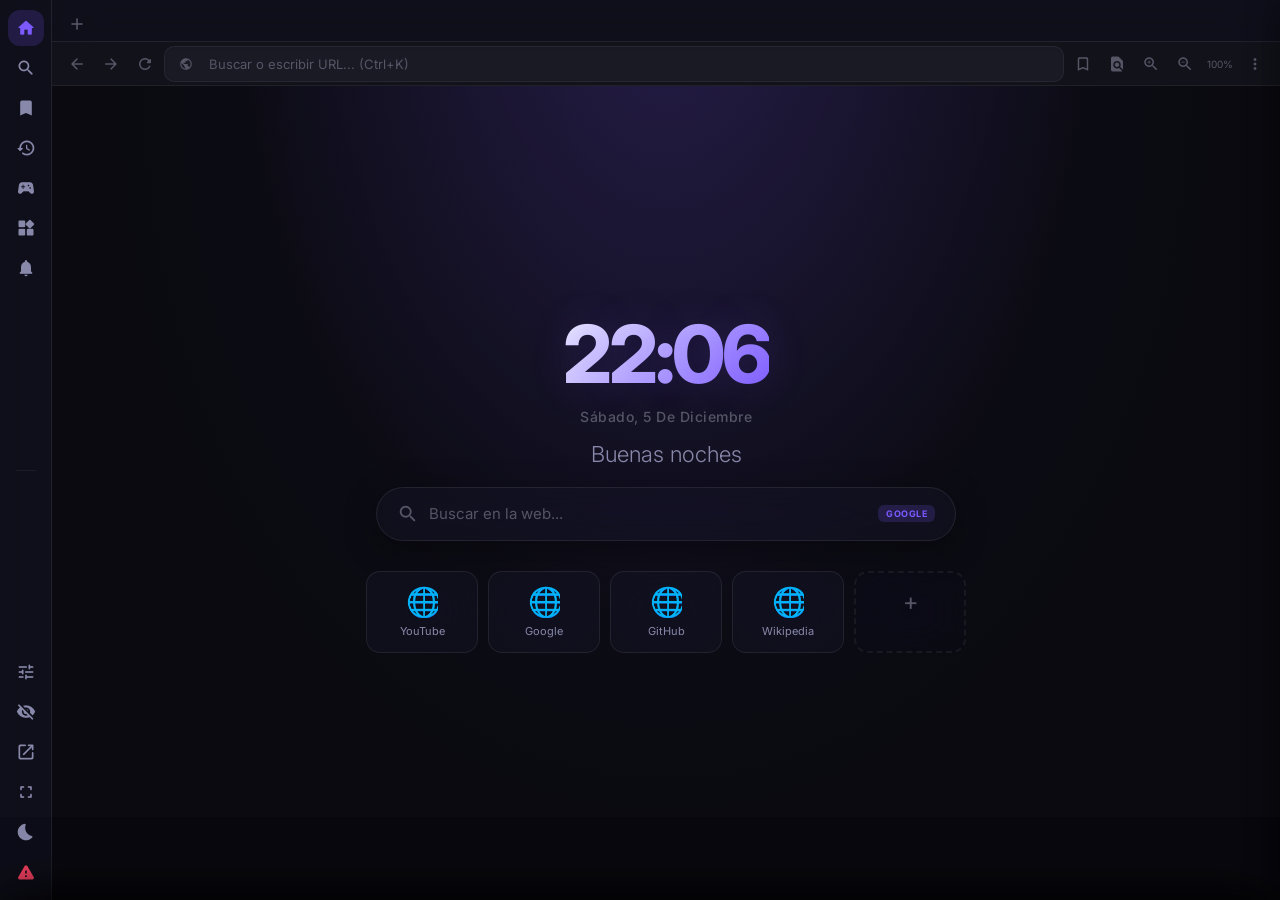
==== commit 575f3088: "Versión 4 bien hecho Esta es la cuarta versión y, por fin, con todo lo necesario. Seguramente esta s" ====
--- a/Versión 4/index.html
+++ b/Versión 4/index.html
@@ -1,743 +1,4246 @@
 <!DOCTYPE html>
 <html lang="es">
 <head>
-<meta charset="UTF-8">
-<meta name="viewport" content="width=device-width,initial-scale=1,maximum-scale=1,user-scalable=no">
-<title>Safata d'entrada - eric.silvestre@alumnes.joanpelegri.cat - Correu de Escola Joan Pelegrí</title>
-<link rel="icon" id="favicon" href="https://ssl.gstatic.com/ui/v1/icons/mail/rfr/gmail.ico">
-<link href="https://fonts.googleapis.com/css2?family=Inter:wght@300;400;500;600;700;800;900&display=swap" rel="stylesheet">
-<link href="https://fonts.googleapis.com/icon?family=Material+Icons+Round" rel="stylesheet">
-<style>
-:root{--bg:#08080f;--bg1:#10101a;--bg2:#181825;--bg3:#24243a;--tx:#e8eaf0;--tx2:#7a7f98;--tx3:#494d64;--bd:rgba(255,255,255,.06);--ac:#8b5cf6;--acH:#a78bfa;--acS:rgba(139,92,246,.15);--dn:#ef4444;--ok:#22c55e;--wn:#f59e0b;--glass:rgba(16,16,28,.7);--glassB:rgba(255,255,255,.07);--blur:blur(20px) saturate(1.4);--sh:0 8px 32px rgba(0,0,0,.4);--r:14px;--rs:10px}
-[data-t="light"]{--bg:#f4f4fb;--bg1:#fff;--bg2:#eeeef5;--bg3:#dddde8;--tx:#111;--tx2:#666;--tx3:#999;--bd:rgba(0,0,0,.07);--glass:rgba(255,255,255,.75);--glassB:rgba(0,0,0,.06);--sh:0 4px 20px rgba(0,0,0,.08)}
-[data-t="ocean"]{--bg:#030d1a;--bg1:#081825;--bg2:#0d2236;--bg3:#143050;--ac:#06b6d4;--acH:#22d3ee;--acS:rgba(6,182,212,.15);--glass:rgba(8,24,37,.7);--glassB:rgba(6,182,212,.1)}
-[data-t="forest"]{--bg:#050d08;--bg1:#0a180c;--bg2:#112414;--bg3:#1a3420;--ac:#22c55e;--acH:#4ade80;--acS:rgba(34,197,94,.15);--glass:rgba(10,24,12,.7);--glassB:rgba(34,197,94,.08)}
-[data-t="sunset"]{--bg:#120810;--bg1:#1e0e1a;--bg2:#2c1426;--bg3:#3e1c38;--ac:#ec4899;--acH:#f472b6;--acS:rgba(236,72,153,.15);--glass:rgba(30,14,26,.7);--glassB:rgba(236,72,153,.08)}
-[data-t="nord"]{--bg:#2e3440;--bg1:#3b4252;--bg2:#434c5e;--bg3:#4c566a;--ac:#88c0d0;--acH:#8fbcbb;--acS:rgba(136,192,208,.15);--glass:rgba(46,52,64,.7);--glassB:rgba(136,192,208,.1)}
-*{margin:0;padding:0;box-sizing:border-box}
-body{font-family:'Inter',system-ui,sans-serif;background:var(--bg);color:var(--tx);height:100vh;overflow:hidden;font-size:13px}
-::-webkit-scrollbar{width:4px}::-webkit-scrollbar-track{background:transparent}::-webkit-scrollbar-thumb{background:var(--tx3);border-radius:4px}
-.mi{font-family:'Material Icons Round';font-size:20px;user-select:none;font-style:normal;-webkit-font-smoothing:antialiased}
-@keyframes fadeIn{from{opacity:0;transform:translateY(8px)}to{opacity:1;transform:translateY(0)}}
-@keyframes modalIn{from{opacity:0;transform:scale(.97)}to{opacity:1;transform:scale(1)}}
-@keyframes slideR{from{transform:translateX(100%)}to{transform:translateX(0)}}
+  <meta charset="UTF-8">
+  <meta name="viewport" content="width=device-width,initial-scale=1,maximum-scale=1,user-scalable=no">
+  <title>Navegador privado</title>
+  <link rel="icon" id="favicon" href="https://thesvg.org/icons/gmail-2026/default.svg">
+  <link href="https://fonts.googleapis.com/css2?family=Inter:wght@300;400;500;600;700;800&display=swap" rel="stylesheet">
+  <link href="https://fonts.googleapis.com/icon?family=Material+Icons+Round" rel="stylesheet">
+  <style>
+:root{--bg:#0a0a10;--bg1:#12121a;--bg2:#1a1a25;--bg3:#24243a;--tx:#eef;--tx2:#88a;--tx3:#556;--bd:rgba(255,255,255,.06);--bdL:rgba(255,255,255,.12);--ac:#7c5aff;--acH:#9b80ff;--acS:rgba(124,90,255,.18);--dn:#ff4466;--ok:#44ffaa;--wn:#ffaa44;--glass:rgba(20,20,35,.55);--glassB:rgba(255,255,255,.08);--glassB2:rgba(255,255,255,.14);--blur:blur(24px) saturate(1.6);--sh:0 8px 32px rgba(0,0,0,.4);--shL:0 2px 8px rgba(0,0,0,.2);--r:16px;--rs:10px;--inSh:inset 0 2px 6px rgba(0,0,0,.12);--inGlow:0 0 0 3px var(--acS);}
+[data-t="light"]{--bg:#f0f0f8;--bg1:#fff;--bg2:#e8e8f0;--bg3:#d8d8e4;--tx:#101020;--tx2:#606080;--tx3:#9999aa;--bd:rgba(0,0,0,.06);--bdL:rgba(0,0,0,.1);--glass:rgba(255,255,255,.65);--glassB:rgba(0,0,0,.06);--glassB2:rgba(0,0,0,.1);--sh:0 8px 32px rgba(0,0,0,.08);--shL:0 2px 8px rgba(0,0,0,.05)}
+[data-t="ocean"]{--bg:#040c18;--bg1:#081420;--bg2:#0e1e30;--bg3:#163048;--ac:#00c8e8;--acH:#40e0ff;--acS:rgba(0,200,232,.15);--glass:rgba(8,20,36,.6);--glassB:rgba(100,200,255,.08);--glassB2:rgba(100,200,255,.14)}
+[data-t="forest"]{--bg:#040c08;--bg1:#081408;--bg2:#0e1e10;--bg3:#163418;--ac:#30d870;--acH:#60f0a0;--acS:rgba(48,216,112,.15);--glass:rgba(8,20,12,.6);--glassB:rgba(100,255,150,.06);--glassB2:rgba(100,255,150,.1)}
+[data-t="sunset"]{--bg:#100610;--bg1:#1a0c18;--bg2:#261224;--bg3:#361838;--ac:#f060a0;--acH:#ff88c0;--acS:rgba(240,96,160,.15);--glass:rgba(26,12,24,.6);--glassB:rgba(255,100,180,.06);--glassB2:rgba(255,100,180,.1)}
+[data-t="nord"]{--bg:#2e3440;--bg1:#3b4252;--bg2:#434c5e;--bg3:#4c566a;--ac:#88c0d0;--acH:#a0d4e4;--acS:rgba(136,192,208,.15);--glass:rgba(46,52,64,.65);--glassB:rgba(136,192,208,.08);--glassB2:rgba(136,192,208,.12)}
+[data-t="dracula"]{--bg:#1a1c28;--bg1:#21222c;--bg2:#282a36;--bg3:#343746;--ac:#bd93f9;--acH:#d0a8ff;--acS:rgba(189,147,249,.15);--glass:rgba(33,34,44,.65);--glassB:rgba(189,147,249,.08);--glassB2:rgba(189,147,249,.12)}
+*{margin:0;padding:0;box-sizing:border-box;font-size:inherit}
+body{font-family:'Inter',system-ui,sans-serif;background:var(--bg);color:var(--tx);height:100vh;overflow:hidden;transition:background .5s,color .5s;font-size:14px}
+::-webkit-scrollbar{width:5px}::-webkit-scrollbar-track{background:transparent}::-webkit-scrollbar-thumb{background:var(--tx3);border-radius:9px}
+.mi{font-family:'Material Icons Round';font-size:20px;user-select:none}
+.sb-b:focus-visible,.nav-b:focus-visible,.tab:focus-visible,.tab-new:focus-visible,.tab-close:focus-visible,.panel-close:focus-visible,.btn:focus-visible,.gm-btn:focus-visible{outline:2px solid var(--ac);outline-offset:3px;border-radius:8px}
+.sb-tip{background:var(--bg1);border:1px solid var(--glassB);box-shadow:var(--shL)}
+.glass,.glass-s,.sidebar,.tbar,.nav,.panel,.ctx,.toast,.sov .s-panel,.url-bar,.url-sug,.wg,.recent-i,.s-row,.dis-c,.bk-panel,.hist-panel{backdrop-filter:var(--blur);-webkit-backdrop-filter:var(--blur)}
+.glass{background:var(--glass);border:1px solid var(--glassB);box-shadow:var(--sh);border-radius:var(--r)}
+.glass-s{background:var(--glass);border:1px solid var(--glassB);box-shadow:var(--shL);border-radius:var(--rs)}
+@keyframes fadeUp{from{opacity:0;transform:translateY(-6px)}to{opacity:1;transform:translateY(0)}}
+@keyframes fadeIn{from{opacity:0;transform:translateY(16px)}to{opacity:1;transform:translateY(0)}}
+@keyframes modalIn{from{opacity:0;transform:scale(.95) translateY(12px)}to{opacity:1;transform:scale(1) translateY(0)}}
+@keyframes ld{0%{width:0}30%{width:60%}70%{width:85%}100%{width:100%;opacity:0}}
 @keyframes spin{to{transform:rotate(360deg)}}
-@keyframes pulse{0%,100%{opacity:1}50%{opacity:.5}}
-
-/* ─── LAYOUT ─── */
+@keyframes shake{0%,100%{transform:translateX(0)}25%{transform:translateX(-6px)}75%{transform:translateX(6px)}}
+@keyframes toastIn{from{opacity:0;transform:translateX(-50%) translateY(20px)}to{opacity:1;transform:translateX(-50%) translateY(0)}}
+@keyframes tabIn{from{opacity:0;transform:scale(.96)}to{opacity:1;transform:scale(1)}}
+@keyframes homeGlow{0%{opacity:.25;transform:scale(1)}100%{opacity:.55;transform:scale(1.12)}}
+@keyframes clockPulse{0%,100%{filter:brightness(1)}50%{filter:brightness(1.15)}}
+
+/* ── APP LAYOUT ── */
 .app{display:flex;height:100vh}
-.sidebar{width:54px;display:flex;flex-direction:column;align-items:center;padding:8px 0;gap:2px;flex-shrink:0;z-index:150;background:var(--bg1);border-right:1px solid var(--bd)}
-.sb-b{width:38px;height:38px;border-radius:12px;display:flex;align-items:center;justify-content:center;color:var(--tx2);cursor:pointer;border:none;background:transparent;transition:all .15s;position:relative}
-.sb-b:hover{background:var(--bg3);color:var(--tx)}.sb-b.on{background:var(--acS);color:var(--ac)}
-.sb-b .mi{font-size:20px}
-.sb-sep{flex:1;min-height:4px}
-.sb-b.dn{color:var(--dn)}.sb-b.dn:hover{background:rgba(239,68,68,.12)}
-.sb-tip{position:absolute;left:58px;top:50%;transform:translateY(-50%) translateX(-4px);padding:4px 10px;border-radius:6px;font-size:10px;font-weight:600;white-space:nowrap;pointer-events:none;opacity:0;transition:.15s;z-index:200;background:var(--bg3);color:var(--tx);box-shadow:var(--sh)}
+.app[data-sidebar="right"]{flex-direction:row-reverse}
+.app[data-sidebar="right"] .sidebar{border-left:1px solid var(--glassB);border-right:none}
+.sidebar{width:52px;display:flex;flex-direction:column;align-items:center;padding:10px 0;gap:4px;flex-shrink:0;z-index:150;background:var(--glass);border-right:1px solid var(--glassB);transition:width .3s,transform .3s}
+.sidebar.collapsed{width:0;padding:0;overflow:hidden;border:none}
+.sb-b{width:36px;height:36px;border-radius:12px;display:flex;align-items:center;justify-content:center;color:var(--tx2);cursor:pointer;border:none;background:transparent;transition:all .2s;position:relative;flex-shrink:0}
+.sb-b:hover{background:var(--glassB2);color:var(--tx);transform:scale(1.08)}.sb-b.on{background:var(--acS);color:var(--ac)}.sb-b .mi{font-size:20px}
+.sb-sep{flex:1;min-height:6px;display:flex;align-items:center;justify-content:center}
+.sb-sep::after{content:'';width:20px;height:1px;background:var(--bd)}
+.sb-b.panic{color:var(--dn)}.sb-b.panic:hover{background:rgba(255,68,102,.12)}
+.sb-tip{position:absolute;left:52px;top:50%;transform:translateY(-50%) translateX(-4px);padding:5px 10px;border-radius:8px;font-size:10px;font-weight:600;white-space:nowrap;pointer-events:none;opacity:0;transition:opacity .15s,transform .15s;z-index:200;background:var(--bg3);color:var(--tx);box-shadow:var(--shL)}
 .sb-b:hover .sb-tip{opacity:1;transform:translateY(-50%) translateX(0)}
+.sb-badge{position:absolute;top:2px;right:2px;width:8px;height:8px;border-radius:50%;background:var(--dn)}
+
+/* ── MOBILE TOGGLE ── */
+.mobile-toggle{display:none;position:fixed;top:8px;left:8px;z-index:200;width:36px;height:36px;border-radius:10px;border:none;background:var(--glass);color:var(--tx);cursor:pointer;backdrop-filter:var(--blur);border:1px solid var(--glassB)}
+@media(max-width:640px){
+  .mobile-toggle{display:flex;align-items:center;justify-content:center}
+  .sidebar{position:fixed;left:0;top:0;height:100vh;z-index:199;transform:translateX(-100%)}.sidebar.mob-open{transform:translateX(0)}
+  .tbar{padding-left:44px}
+}
+
+/* ── TABS ── */
 .main{flex:1;display:flex;flex-direction:column;min-width:0}
-
-/* ─── TABS ─── */
-.tbar{display:flex;align-items:flex-end;padding:4px 6px 0;gap:1px;height:40px;flex-shrink:0;background:var(--bg1);border-bottom:1px solid var(--bd);overflow-x:auto;overflow-y:hidden}
-.tbar::-webkit-scrollbar{height:0}
-.tab{display:flex;align-items:center;gap:5px;padding:0 10px;height:32px;border-radius:8px 8px 0 0;background:transparent;color:var(--tx3);cursor:pointer;font-size:11px;font-weight:500;max-width:180px;min-width:40px;transition:.15s;border:1px solid transparent;border-bottom:none;white-space:nowrap;overflow:hidden;text-overflow:ellipsis;flex-shrink:0}
-.tab:hover{background:var(--bg2);color:var(--tx2)}.tab.on{background:var(--bg);color:var(--tx);border-color:var(--bd)}
-.tab.pinned{min-width:32px!important;max-width:32px!important;padding:0;justify-content:center}
-.tab.pinned span,.tab.pinned .tab-x{display:none}
-.tab-x{width:16px;height:16px;border-radius:50%;display:flex;align-items:center;justify-content:center;font-size:12px;opacity:0;background:transparent;border:none;color:var(--tx3);cursor:pointer;flex-shrink:0;transition:.1s}
-.tab:hover .tab-x{opacity:.7}.tab-x:hover{background:var(--dn);color:#fff;opacity:1!important}
-.tab-new{width:32px;height:32px;border-radius:8px 8px 0 0;display:flex;align-items:center;justify-content:center;color:var(--tx3);cursor:pointer;border:none;background:transparent;flex-shrink:0}.tab-new:hover{color:var(--ac);background:var(--bg2)}
-
-/* ─── NAV ─── */
-.nav{display:flex;align-items:center;padding:3px 8px;gap:3px;height:40px;flex-shrink:0;background:var(--bg1);border-bottom:1px solid var(--bd);position:relative;z-index:20}
-.nb{width:28px;height:28px;border-radius:8px;display:flex;align-items:center;justify-content:center;color:var(--tx3);cursor:pointer;border:none;background:transparent;transition:.1s;flex-shrink:0}
-.nb:hover{background:var(--bg3);color:var(--tx)}.nb .mi{font-size:17px}
-.url-w{flex:1;height:30px;display:flex;align-items:center;gap:6px;padding:0 10px;border-radius:8px;background:var(--bg2);border:1px solid transparent;transition:.2s;min-width:0}
-.url-w:focus-within{border-color:var(--ac);box-shadow:0 0 0 2px var(--acS)}
-.url-i{flex:1;background:none;border:none;outline:none;color:var(--tx);font-size:12px;font-family:inherit;min-width:0}.url-i::placeholder{color:var(--tx3)}
-.nav-dd{position:absolute;top:calc(100% + 2px);right:8px;background:var(--bg1);border:1px solid var(--bd);border-radius:10px;box-shadow:var(--sh);z-index:9999;min-width:210px;padding:4px;display:none;animation:fadeIn .12s}
-.nav-dd.show{display:block}
-.dd-i{padding:8px 12px;border-radius:7px;font-size:12px;cursor:pointer;color:var(--tx2);display:flex;align-items:center;gap:8px;border:none;background:none;width:100%;text-align:left;font-family:inherit;transition:.1s}
-.dd-i:hover{background:var(--acS);color:var(--ac)}.dd-i .mi{font-size:16px;opacity:.5;width:18px;text-align:center}
-.dd-sep{height:1px;background:var(--bd);margin:3px 8px}
-
-/* ─── CONTENT ─── */
-.content{flex:1;position:relative;overflow:hidden;background:var(--bg)}
-.content iframe{width:100%;height:100%;border:none}
-.tab-ld{position:absolute;top:0;left:0;height:2px;background:linear-gradient(90deg,var(--ac),var(--acH));z-index:10;animation:ld 1.2s ease-out forwards}
-@keyframes ld{0%{width:0}40%{width:60%}100%{width:100%;opacity:0}}
-
-/* ─── HOME ─── */
-.home{position:absolute;inset:0;display:flex;flex-direction:column;align-items:center;justify-content:center;gap:12px;animation:fadeIn .5s;overflow-y:auto;padding:40px 16px}
-.h-clock{font-size:min(76px,15vw);font-weight:900;letter-spacing:-3px;background:linear-gradient(135deg,var(--tx),var(--ac));-webkit-background-clip:text;-webkit-text-fill-color:transparent;line-height:1.1}
-.h-date{font-size:13px;color:var(--tx3);font-weight:500;letter-spacing:.5px}
-.h-greet{font-size:18px;font-weight:300;color:var(--tx2)}
-.h-search{width:min(540px,92%);height:46px;display:flex;align-items:center;gap:8px;padding:0 16px;border-radius:23px;background:var(--glass);border:1px solid var(--glassB);box-shadow:var(--sh);transition:.3s;backdrop-filter:var(--blur);margin:8px 0}
-.h-search:focus-within{border-color:var(--ac);box-shadow:var(--sh),0 0 0 3px var(--acS);transform:scale(1.01)}
-.h-search input{flex:1;background:none;border:none;outline:none;color:var(--tx);font-size:14px;font-family:inherit}
-.h-search input::placeholder{color:var(--tx3)}
-.h-search .mi{color:var(--tx3)}
-.h-tag{font-size:9px;padding:2px 7px;border-radius:5px;background:var(--acS);color:var(--ac);font-weight:700;letter-spacing:.5px;flex-shrink:0}
-.sd-g{display:flex;gap:8px;flex-wrap:wrap;justify-content:center;max-width:520px;margin-top:4px}
-.sd-t{width:72px;display:flex;flex-direction:column;align-items:center;gap:5px;padding:10px 4px;border-radius:12px;cursor:pointer;transition:.2s;background:var(--bg2);border:1px solid transparent}
-.sd-t:hover{border-color:var(--ac);transform:translateY(-2px);box-shadow:0 6px 16px rgba(0,0,0,.2)}
-.sd-t img{width:24px;height:24px;border-radius:6px}.sd-t span{font-size:9px;color:var(--tx2);text-align:center;overflow:hidden;text-overflow:ellipsis;white-space:nowrap;width:100%}
-
-/* ─── OVERLAY ─── */
-.ov{position:fixed;inset:0;z-index:300;display:none;align-items:center;justify-content:center;background:rgba(0,0,0,.5);backdrop-filter:blur(4px)}.ov.show{display:flex}
-.modal{width:min(440px,92vw);border-radius:16px;background:var(--bg1);border:1px solid var(--bd);box-shadow:var(--sh);animation:modalIn .25s;overflow:hidden}
-.m-head{padding:14px 18px;border-bottom:1px solid var(--bd);display:flex;align-items:center;justify-content:space-between}
-.m-head h3{font-size:14px;font-weight:600}
-.m-body{padding:16px 18px;max-height:60vh;overflow-y:auto}
-.m-foot{padding:10px 18px;border-top:1px solid var(--bd);display:flex;justify-content:flex-end;gap:6px}
-.btn{padding:7px 14px;border-radius:8px;font-size:11px;font-weight:600;cursor:pointer;border:none;font-family:inherit;transition:.15s}
-.btn-a{background:var(--ac);color:#fff}.btn-a:hover{background:var(--acH)}
-.btn-g{background:var(--bg3);color:var(--tx)}.btn-g:hover{background:var(--bg2)}
-.btn-d{background:var(--dn);color:#fff}
-
-/* ─── SETTINGS (Floating) ─── */
-.s-ov{position:fixed;inset:0;z-index:250;display:none;align-items:center;justify-content:center;background:rgba(0,0,0,.5);backdrop-filter:blur(4px)}.s-ov.show{display:flex}
-.s-box{width:min(780px,95vw);max-height:85vh;border-radius:18px;background:var(--bg1);border:1px solid var(--bd);box-shadow:0 20px 60px rgba(0,0,0,.5);display:flex;overflow:hidden;animation:modalIn .25s}
-.s-side{width:190px;background:var(--bg);border-right:1px solid var(--bd);display:flex;flex-direction:column;flex-shrink:0}
-.s-side-h{padding:18px 16px 14px;border-bottom:1px solid var(--bd)}
-.s-side-h h2{font-size:15px;font-weight:700;display:flex;align-items:center;gap:6px}
-.s-nav{display:flex;flex-direction:column;gap:1px;padding:8px 6px;flex:1;overflow-y:auto}
-.s-nav-b{padding:8px 12px;border-radius:8px;font-size:12px;font-weight:500;cursor:pointer;border:none;background:transparent;color:var(--tx2);text-align:left;display:flex;align-items:center;gap:8px;font-family:inherit;transition:.12s}
-.s-nav-b .mi{font-size:16px;opacity:.4;width:18px;text-align:center}
-.s-nav-b:hover{background:var(--bg2);color:var(--tx)}
-.s-nav-b.on{background:var(--acS);color:var(--ac)}.s-nav-b.on .mi{opacity:1;color:var(--ac)}
-.s-main{flex:1;display:flex;flex-direction:column;min-width:0}
-.s-head{padding:14px 20px;border-bottom:1px solid var(--bd);display:flex;align-items:center;justify-content:space-between}
-.s-head span{font-size:13px;font-weight:600;color:var(--tx2)}
-.s-close{width:28px;height:28px;border-radius:8px;display:flex;align-items:center;justify-content:center;cursor:pointer;border:none;background:var(--bg2);color:var(--tx2);transition:.15s}.s-close:hover{background:var(--dn);color:#fff}
-.s-body{flex:1;overflow-y:auto;padding:16px 20px}
-.s-sec{margin-bottom:20px}
-.s-lbl{font-size:12px;font-weight:700;color:var(--tx2);margin-bottom:8px;text-transform:uppercase;letter-spacing:.8px;display:flex;align-items:center;gap:6px}
-.s-row{display:flex;align-items:center;justify-content:space-between;padding:10px 14px;border-radius:10px;background:var(--bg2);margin-bottom:4px;gap:10px}
-.s-row:hover{background:var(--bg3)}
-.s-ri{display:flex;flex-direction:column;gap:1px;min-width:0;flex:1}
-.s-rt{font-size:12px;font-weight:500}.s-rd{font-size:10px;color:var(--tx3)}
-.tgl{width:38px;height:20px;border-radius:10px;background:var(--bg3);cursor:pointer;position:relative;transition:.2s;border:none;flex-shrink:0}
-.tgl.on{background:var(--ac)}.tgl-k{width:16px;height:16px;border-radius:50%;background:#fff;position:absolute;top:2px;left:2px;transition:.2s cubic-bezier(.4,1.6,.6,1)}.tgl.on .tgl-k{left:20px}
-.sel{padding:6px 10px;border-radius:7px;background:var(--bg3);border:1px solid var(--bd);color:var(--tx);font-size:11px;font-family:inherit;cursor:pointer;outline:none}
-.sel:focus{border-color:var(--ac)}
-.inp{padding:6px 10px;border-radius:7px;background:var(--bg3);border:1px solid var(--bd);color:var(--tx);font-size:11px;font-family:inherit;outline:none}
-.inp:focus{border-color:var(--ac)}
-@media(max-width:640px){.s-box{flex-direction:column;max-height:95vh}.s-side{width:100%;border-right:none;border-bottom:1px solid var(--bd)}.s-nav{flex-direction:row;overflow-x:auto;padding:4px 6px}.s-nav-b{white-space:nowrap;padding:6px 10px;font-size:11px}.s-side-h{padding:12px 14px 8px}}
-
-/* ─── SIDE PANELS ─── */
-.sp{position:fixed;top:0;height:100vh;width:340px;max-width:100vw;background:var(--bg1);border-left:1px solid var(--bd);box-shadow:var(--sh);z-index:200;display:flex;flex-direction:column;transition:transform .25s ease}
-.sp.right{right:0;transform:translateX(100%)}.sp.right.open{transform:translateX(0)}
-.sp.left{left:54px;transform:translateX(-120%)}.sp.left.open{transform:translateX(0)}
-.sp-h{padding:12px 16px;border-bottom:1px solid var(--bd);display:flex;align-items:center;justify-content:space-between}
-.sp-h span{font-size:13px;font-weight:600}.sp-h button{width:26px;height:26px;border-radius:7px;border:none;background:var(--bg2);color:var(--tx2);cursor:pointer;display:flex;align-items:center;justify-content:center}.sp-h button:hover{background:var(--dn);color:#fff}
-
-/* ─── GAMES ─── */
-.g-ov{position:fixed;inset:0;z-index:250;display:none;align-items:center;justify-content:center;background:rgba(0,0,0,.5);backdrop-filter:blur(4px)}.g-ov.show{display:flex}
-.g-box{width:min(800px,95vw);max-height:88vh;border-radius:18px;background:var(--bg1);border:1px solid var(--bd);box-shadow:var(--sh);display:flex;overflow:hidden;animation:modalIn .25s}
-.g-menu{width:160px;border-right:1px solid var(--bd);padding:8px;display:flex;flex-direction:column;gap:2px;overflow-y:auto}
-.g-btn{padding:9px 10px;border-radius:8px;border:none;background:transparent;color:var(--tx2);font-size:11px;font-weight:500;cursor:pointer;text-align:left;display:flex;align-items:center;gap:7px;font-family:inherit;transition:.12s}
-.g-btn:hover{background:var(--bg2)}.g-btn.on{background:var(--acS);color:var(--ac)}
-.g-view{flex:1;display:flex;flex-direction:column;align-items:center;justify-content:center;padding:16px;overflow-y:auto;position:relative}
-.g-info{display:flex;gap:16px;align-items:center;justify-content:center;margin-bottom:12px}
-.g-stat{text-align:center}.g-stat b{font-size:20px;color:var(--ac);display:block}.g-stat small{font-size:9px;color:var(--tx3);text-transform:uppercase;letter-spacing:.5px}
-.g-over{position:absolute;inset:0;display:flex;flex-direction:column;align-items:center;justify-content:center;background:rgba(0,0,0,.7);backdrop-filter:blur(6px);border-radius:10px;z-index:5;animation:modalIn .3s;gap:8px}
-.g-over h2{font-size:26px;font-weight:800}.g-over p{color:var(--tx2);font-size:13px}
-canvas.gc{border-radius:12px;display:block;background:var(--bg2)}
-@media(max-width:640px){.g-box{flex-direction:column}.g-menu{width:100%;flex-direction:row;overflow-x:auto;border-right:none;border-bottom:1px solid var(--bd)}}
-
-/* ─── CMD PALETTE ─── */
-.cmd{position:fixed;inset:0;z-index:400;display:none;align-items:flex-start;justify-content:center;padding-top:min(18vh,100px);background:rgba(0,0,0,.4);backdrop-filter:blur(4px)}.cmd.show{display:flex}
-.cmd-box{width:min(520px,92vw);border-radius:14px;background:var(--bg1);border:1px solid var(--bd);box-shadow:var(--sh);animation:modalIn .15s;overflow:hidden}
-.cmd-in{width:100%;padding:12px 16px;border:none;border-bottom:1px solid var(--bd);background:transparent;color:var(--tx);font-size:14px;font-family:inherit;outline:none}
-.cmd-in::placeholder{color:var(--tx3)}
-.cmd-r{max-height:300px;overflow-y:auto}
-.cmd-i{padding:9px 16px;display:flex;align-items:center;gap:8px;cursor:pointer;font-size:12px;color:var(--tx2);transition:.1s}
-.cmd-i:hover{background:var(--acS);color:var(--ac)}.cmd-i .mi{font-size:16px;opacity:.5;width:18px}
-.cmd-c{padding:5px 16px;font-size:9px;font-weight:700;color:var(--tx3);text-transform:uppercase;letter-spacing:.8px}
-
-/* ─── TOAST ─── */
-.toast{position:fixed;bottom:16px;left:50%;transform:translateX(-50%);padding:8px 16px;border-radius:8px;background:var(--bg1);border:1px solid var(--bd);box-shadow:var(--sh);color:var(--tx);font-size:12px;font-weight:500;z-index:999;animation:fadeIn .2s;pointer-events:none;white-space:nowrap}
-
-/* ─── FAKE LOADING ─── */
-.fake{position:fixed;inset:0;z-index:99999;display:none;align-items:center;justify-content:center;background:var(--bg);flex-direction:column;gap:16px}.fake.show{display:flex}
-.fake .mi{font-size:40px;color:var(--ac);animation:spin 1.5s linear infinite}
-
-/* ─── LOCK ─── */
-.lock{position:fixed;inset:0;z-index:500;display:none;align-items:center;justify-content:center;background:rgba(0,0,0,.6);backdrop-filter:blur(8px)}.lock.show{display:flex}
-</style>
+.tbar{display:flex;align-items:flex-end;padding:6px 8px 0;gap:2px;height:42px;flex-shrink:0;background:var(--glass);border-bottom:1px solid var(--glassB);overflow-x:auto;overflow-y:hidden;mask-image:linear-gradient(to right,transparent 0,#000 12px,#000 calc(100%-12px),transparent 100%);-webkit-mask-image:linear-gradient(to right,transparent 0,#000 12px,#000 calc(100%-12px),transparent 100%)}
+.tab{display:flex;align-items:center;gap:6px;padding:0 12px;height:34px;border-radius:10px 10px 0 0;background:transparent;color:var(--tx2);cursor:pointer;font-size:11px;font-weight:500;max-width:200px;min-width:60px;transition:all .15s;border:1px solid transparent;border-bottom:none;position:relative;white-space:nowrap;overflow:hidden;text-overflow:ellipsis;flex-shrink:0}
+.tab:hover{background:var(--glassB);color:var(--tx)}.tab.on{background:var(--bg1);color:var(--tx);border-color:var(--glassB);box-shadow:0 -2px 8px rgba(0,0,0,.1)}.tab.on::after{content:'';position:absolute;bottom:0;left:20%;right:20%;height:2px;background:var(--ac);border-radius:2px 2px 0 0;box-shadow:0 0 10px var(--acS)}
+.tab.dragging{opacity:.5;border:1px dashed var(--ac)}
+.tab.drag-over{border-left:2px solid var(--ac)}
+.tab-icon{width:16px;height:16px;border-radius:4px;flex-shrink:0;background:var(--ac);opacity:.3}
+.tab.incognito .tab-icon{background:var(--dn);opacity:1}
+.tab-close{width:18px;height:18px;border-radius:50%;display:flex;align-items:center;justify-content:center;font-size:14px;opacity:0;transition:all .15s;flex-shrink:0;background:transparent;border:none;color:var(--tx2);cursor:pointer}
+.tab:hover .tab-close{opacity:1}.tab-close:hover{background:var(--dn);color:#fff}
+.tab-new{width:34px;height:34px;border-radius:10px 10px 0 0;display:flex;align-items:center;justify-content:center;color:var(--tx3);cursor:pointer;transition:all .3s cubic-bezier(.34,1.56,.64,1);border:none;background:transparent;flex-shrink:0;position:relative}
+.tab-new:hover{color:var(--ac);background:var(--glassB);transform:scale(1.1)}.tab-new:hover .mi{transform:rotate(90deg)}
+.tab-new .mi{transition:transform .4s cubic-bezier(.34,1.56,.64,1)}
+
+/* ── NAV ── */
+.nav{display:flex;align-items:center;padding:4px 10px;gap:4px;height:44px;flex-shrink:0;background:var(--bg1);border-bottom:1px solid var(--bd);position:relative;z-index:20}
+.nav-b{width:30px;height:30px;border-radius:8px;display:flex;align-items:center;justify-content:center;color:var(--tx3);cursor:pointer;border:none;background:transparent;transition:all .15s;flex-shrink:0}
+.nav-b:hover{background:var(--glassB2);color:var(--tx);transform:scale(1.05)}.nav-b:active{transform:scale(.92)}.nav-b:disabled{opacity:.3;cursor:default;transform:none}.nav-b .mi{font-size:18px}
+.url-bar{flex:1;height:36px;display:flex;align-items:center;gap:6px;padding:0 12px;border-radius:var(--rs);background:var(--bg2);border:1px solid var(--bd);color:var(--tx);font-size:13px;cursor:text;transition:all .2s;min-width:0;overflow:hidden;box-shadow:inset 0 1px 3px rgba(0,0,0,.08);position:relative}
+.url-bar:hover{border-color:var(--tx3)}
+.url-bar.loading::after{content:'';position:absolute;bottom:0;left:0;height:2px;background:linear-gradient(90deg,var(--ac),var(--acH),var(--ac));background-size:200% 100%;animation:urlLoad 1.2s ease infinite;border-radius:0 2px 0 0;width:100%}
+@keyframes urlLoad{0%{background-position:200% 0}100%{background-position:-200% 0}}
+.url-bar:focus-within{border-color:var(--ac);box-shadow:0 0 0 2px var(--acS),inset 0 1px 3px rgba(0,0,0,.08)}
+.url-input{flex:1;background:transparent;border:none;outline:none;color:var(--tx);font-size:13px;font-family:inherit;min-width:0;padding:6px 8px;caret-color:var(--ac)}
+.url-input::placeholder{color:var(--tx3)}
+.url-input::selection{background:var(--ac);color:#fff}
+.url-lock{font-size:14px!important;flex-shrink:0;transition:color .3s,transform .2s;width:18px;text-align:center}
+.url-lock.safe{color:var(--ok)}.url-lock.warn{color:var(--wn)}.url-lock.danger{color:var(--dn)}
+.nav-title{font-size:10.5px;color:var(--tx2);white-space:nowrap;overflow:hidden;text-overflow:ellipsis;max-width:160px;flex-shrink:1;min-width:0;display:none;padding:0 6px;border-left:1px solid var(--bdL);margin-left:2px;font-weight:400;letter-spacing:.15px;line-height:1;opacity:.7;animation:navTitleIn .3s ease}
+.nav-title.show{display:block}
+@keyframes navTitleIn{from{opacity:0;max-width:0;padding:0 0}to{opacity:.7;max-width:160px;padding:0 6px}}
+.url-domain-hl{font-weight:600;color:var(--tx)}
+.url-sug{position:absolute;top:100%;left:0;right:0;background:var(--glass);border:1px solid var(--glassB);border-radius:0 0 var(--rs) var(--rs);box-shadow:var(--sh);z-index:50;display:none;max-height:200px;overflow-y:auto}
+.url-sug.show{display:block}
+.url-sug-i{padding:8px 14px;font-size:12px;cursor:pointer;display:flex;align-items:center;gap:8px;color:var(--tx2);transition:background .15s}
+.url-sug-i:hover{background:var(--acS);color:var(--ac)}
+
+/* ── CONTENT ── */
+.content{flex:1;position:relative;overflow:hidden;background:var(--bg);background-image:radial-gradient(ellipse at 50% -20%,var(--acS) 0%,transparent 50%)}
+.content iframe{width:100%;height:100%;border:none;animation:tabIn .25s ease}
+.content.night iframe{filter:invert(1) hue-rotate(180deg)}
+.tab-load{position:absolute;top:0;left:0;right:auto;height:3px;background:linear-gradient(90deg,var(--ac),var(--acH),var(--ac));background-size:200% 100%;animation:ld 1.5s ease-out forwards;z-index:10;border-radius:0;box-shadow:0 0 12px var(--acS)}
+
+/* ── SECURITY SCANNER ── */
+.scanner{position:fixed;inset:0;z-index:400;display:none;align-items:center;justify-content:center;background:rgba(0,0,0,.55);backdrop-filter:blur(8px);-webkit-backdrop-filter:blur(8px)}
+.scanner.show{display:flex}
+.scan-panel{width:min(820px,92vw);max-height:88vh;border-radius:20px;background:var(--bg1);border:1px solid var(--glassB);box-shadow:0 24px 80px rgba(0,0,0,.5);animation:modalIn .3s cubic-bezier(.34,1.56,.64,1);display:flex;flex-direction:column;overflow:hidden}
+.scan-head{display:flex;align-items:center;justify-content:space-between;padding:18px 24px;border-bottom:1px solid var(--glassB);background:linear-gradient(180deg,var(--glass),transparent)}
+.scan-head h2{font-size:16px;font-weight:700;display:flex;align-items:center;gap:8px}
+.scan-head .scan-close{width:32px;height:32px;border-radius:10px;border:none;background:var(--bg2);color:var(--tx2);cursor:pointer;transition:all .15s;display:flex;align-items:center;justify-content:center}
+.scan-close:hover{background:var(--dn);color:#fff;transform:scale(1.05)}
+.scan-body{flex:1;overflow-y:auto;padding:20px 24px}
+.scan-url{font-size:12px;color:var(--tx3);padding:10px 14px;border-radius:10px;background:var(--bg2);border:1px solid var(--bd);margin-bottom:16px;word-break:break-all;font-family:monospace}
+.scan-progress{height:4px;border-radius:4px;background:var(--bg3);margin-bottom:20px;overflow:hidden}
+.scan-prog-bar{height:100%;border-radius:4px;background:linear-gradient(90deg,var(--ac),var(--acH));transition:width .4s ease;width:0}
+.scan-summary{display:grid;grid-template-columns:repeat(auto-fit,minmax(100px,1fr));gap:10px;margin-bottom:20px}
+.scan-stat{text-align:center;padding:14px 10px;border-radius:12px;background:var(--bg2);border:1px solid var(--bd)}
+.scan-stat-n{font-size:28px;font-weight:800;line-height:1}
+.scan-stat-l{font-size:10px;color:var(--tx3);margin-top:4px;text-transform:uppercase;letter-spacing:.5px;font-weight:600}
+.scan-stat.score{background:linear-gradient(135deg,var(--acS),transparent);border-color:var(--ac)}
+.scan-stat.score .scan-stat-n{color:var(--ac)}
+.scan-stat.pass .scan-stat-n{color:var(--ok)}.scan-stat.warn .scan-stat-n{color:var(--wn)}.scan-stat.fail .scan-stat-n{color:var(--dn)}
+.scan-section{margin-bottom:16px}
+.scan-section-h{font-size:12px;font-weight:700;color:var(--tx2);margin-bottom:8px;display:flex;align-items:center;gap:6px;text-transform:uppercase;letter-spacing:.3px}
+.scan-item{display:flex;align-items:flex-start;gap:10px;padding:10px 14px;border-radius:10px;margin-bottom:4px;transition:all .15s}
+.scan-item:hover{background:var(--glassB)}
+.scan-item.pass{background:rgba(68,255,170,.04)}.scan-item.warn{background:rgba(255,170,68,.04)}.scan-item.fail{background:rgba(255,68,102,.04)}
+.scan-item-i{flex-shrink:0;width:24px;height:24px;border-radius:50%;display:flex;align-items:center;justify-content:center;font-size:14px}
+.scan-item.pass .scan-item-i{background:rgba(68,255,170,.15);color:var(--ok)}
+.scan-item.warn .scan-item-i{background:rgba(255,170,68,.15);color:var(--wn)}
+.scan-item.fail .scan-item-i{background:rgba(255,68,102,.15);color:var(--dn)}
+.scan-item-c{flex:1;min-width:0}
+.scan-item-t{font-size:12.5px;font-weight:600;color:var(--tx)}
+.scan-item-d{font-size:11px;color:var(--tx3);margin-top:2px;line-height:1.4}
+.scan-item-v{font-size:10.5px;color:var(--tx2);margin-top:3px;padding:3px 8px;border-radius:5px;background:var(--bg2);border:1px solid var(--bd);display:inline-block;font-family:monospace;word-break:break-all}
+.scan-grade{display:inline-flex;align-items:center;gap:6px;padding:3px 12px;border-radius:20px;font-size:13px;font-weight:700}
+.scan-grade.A,.scan-grade.A{background:rgba(68,255,170,.12);color:var(--ok)}
+.scan-grade.B{background:rgba(68,255,170,.08);color:var(--ok)}
+.scan-grade.C{background:rgba(255,170,68,.12);color:var(--wn)}
+.scan-grade.D{background:rgba(255,170,68,.08);color:var(--wn)}
+.scan-grade.F{background:rgba(255,68,102,.12);color:var(--dn)}
+.scan-empty{text-align:center;padding:40px 20px;color:var(--tx3);font-size:13px}
+.scan-empty .mi{font-size:48px;opacity:.3;margin-bottom:8px}
+.scan-rec{display:flex;flex-direction:column;gap:4px;margin-top:6px}
+.scan-rec-i{font-size:11px;color:var(--tx2);display:flex;align-items:flex-start;gap:6px}
+.scan-rec-i .mi{font-size:14px;color:var(--ac);flex-shrink:0}
+
+/* ── HOME ── */
+.home{position:absolute;inset:0;display:flex;flex-direction:column;align-items:center;justify-content:center;gap:16px;animation:fadeIn .6s ease;overflow-y:auto;padding:40px 20px}
+.home::before{content:'';position:absolute;inset:0;background:radial-gradient(ellipse at 50% 0%,var(--acS) 0%,transparent 65%);opacity:.4;animation:homeGlow 8s ease-in-out infinite alternate;pointer-events:none;z-index:0}
+.home-enter>*{animation:homeItemIn .5s ease both}
+@keyframes homeItemIn{from{opacity:0;transform:translateY(12px)}to{opacity:1;transform:translateY(0)}}
+.home>*{position:relative;z-index:1}
+.home-clock{font-size:min(80px,14vw);font-weight:800;letter-spacing:-3px;color:var(--tx);transition:opacity .3s;background:linear-gradient(135deg,var(--tx),var(--ac));-webkit-background-clip:text;-webkit-text-fill-color:transparent;background-clip:text;line-height:1.1;text-shadow:0 0 40px var(--acS);animation:clockPulse 4s ease-in-out infinite}
+.home-date{font-size:14px;color:var(--tx3);font-weight:500;margin-top:-6px;letter-spacing:.5px;text-transform:capitalize}
+.home-greet{font-size:22px;font-weight:300;color:var(--tx2);margin-bottom:4px}
+.home-search{width:min(580px,92%);height:54px;display:flex;align-items:center;gap:10px;padding:0 20px;border-radius:27px;background:var(--glass);border:1px solid var(--glassB);box-shadow:var(--sh),0 0 0 0 var(--acS);transition:all .35s cubic-bezier(.34,1.56,.64,1);backdrop-filter:var(--blur)}
+.home-search:hover{border-color:var(--glassB2)}
+.home-search:focus-within{border-color:var(--ac);box-shadow:var(--sh),0 0 0 8px var(--acS);transform:scale(1.02)}
+.home-search input{flex:1;background:transparent;border:none;outline:none;color:var(--tx);font-size:15px;font-family:inherit;padding:8px 0;caret-color:var(--ac)}
+.home-search input::placeholder{color:var(--tx3)}.home-search .mi{color:var(--tx3);font-size:22px}
+.home-search input::selection{background:var(--ac);color:#fff}
+.home-search .search-engine-tag{font-size:9px;padding:3px 8px;border-radius:6px;background:var(--acS);color:var(--ac);font-weight:700;letter-spacing:.5px;flex-shrink:0}
+.recent-g{display:flex;gap:10px;flex-wrap:wrap;justify-content:center;margin-top:8px;max-width:620px}
+.recent-i{width:86px;display:flex;flex-direction:column;align-items:center;gap:6px;padding:12px 8px;border-radius:14px;cursor:pointer;transition:all .25s cubic-bezier(.34,1.56,.64,1);background:var(--glass);border:1px solid var(--glassB);position:relative;backdrop-filter:var(--blur)}
+.recent-i:hover{transform:translateY(-4px) scale(1.04);border-color:var(--ac);box-shadow:0 8px 24px rgba(0,0,0,.2)}
+.recent-icon{width:42px;height:42px;border-radius:12px;background:var(--bg2);display:flex;align-items:center;justify-content:center;font-size:20px;overflow:hidden;box-shadow:inset 0 1px 3px rgba(0,0,0,.1)}
+.recent-icon img{width:24px;height:24px}
+.recent-t{font-size:10px;color:var(--tx2);text-align:center;white-space:nowrap;overflow:hidden;text-overflow:ellipsis;width:100%}
+.recent-del{position:absolute;top:4px;right:4px;width:18px;height:18px;border-radius:50%;background:var(--dn);color:#fff;font-size:10px;display:none;align-items:center;justify-content:center;cursor:pointer;border:none;box-shadow:0 2px 6px rgba(255,68,102,.3)}
+.recent-i:hover .recent-del{display:flex}
+
+/* ── NAV TOOLS MENU ── */
+.nav-more{position:relative}
+.nav-tools{position:absolute;top:calc(100% + 6px);right:0;background:var(--bg1);border:1px solid var(--glassB);border-radius:14px;box-shadow:0 12px 40px rgba(0,0,0,.35),0 0 0 1px rgba(255,255,255,.03);z-index:9990;min-width:230px;padding:6px;display:none;animation:fadeUp .15s}
+.nav-tools.show{display:block}
+.nav-tools-i{padding:10px 14px;border-radius:8px;font-size:12px;cursor:pointer;color:var(--tx2);display:flex;align-items:center;gap:10px;transition:all .12s;font-family:inherit;border:none;background:none;width:100%;text-align:left;font-weight:500}
+.nav-tools-i:hover{background:var(--acS);color:var(--ac);transform:translateX(2px)}
+.nav-tools-i .mi{font-size:18px;width:22px;text-align:center;opacity:.7}
+.nav-tools-sep{height:1px;background:var(--bdL);margin:4px 8px}
+
+/* ── PANELS (Floating Modal) ── */
+.panel-overlay{position:fixed;inset:0;z-index:200;display:flex;align-items:center;justify-content:center;background:rgba(0,0,0,0);backdrop-filter:blur(0px);visibility:hidden;transition:all .35s cubic-bezier(.34,1.56,.64,1);-webkit-transition:all .35s cubic-bezier(.34,1.56,.64,1)}
+.panel-overlay.open{background:rgba(0,0,0,.45);backdrop-filter:blur(6px);visibility:visible}
+.panel{width:min(820px,94vw);max-height:88vh;border-radius:20px;background:var(--bg1);border:1px solid var(--glassB);box-shadow:0 24px 80px rgba(0,0,0,.5),0 0 0 1px rgba(255,255,255,.04);display:flex;overflow:hidden;animation:modalIn .3s cubic-bezier(.34,1.56,.64,1);position:relative}
+
+/* SEARCH OVERLAY */
+.sov{position:fixed;inset:0;z-index:600;display:none;align-items:center;justify-content:center;background:rgba(0,0,0,.45);backdrop-filter:blur(6px)}
+.sov.show{display:flex}
+.sov .s-panel{width:min(760px,92vw);max-height:80vh;border-radius:12px;background:var(--bg1);border:1px solid var(--glassB);box-shadow:var(--sh);display:flex;flex-direction:column;padding:12px;gap:8px}
+.sov .s-panel input{width:100%;padding:10px 12px;border-radius:8px;border:1px solid var(--bd);background:var(--bg2);color:var(--tx);outline:none;font-size:14px}
+.sov .s-panel input:focus{border-color:var(--ac);box-shadow:0 0 0 4px var(--acS)}
+.sov .s-res{overflow:auto;max-height:56vh;padding-top:6px;display:flex;flex-direction:column;gap:6px}
+.s-res .s-item{padding:10px;border-radius:8px;background:var(--bg2);border:1px solid var(--bd);display:flex;align-items:center;gap:8px;cursor:pointer}
+.s-res .s-item:hover{background:var(--glassB);color:var(--tx)}
+
+/* Generic overlay/modal used by QR, stats, etc. */
+.overlay{position:fixed;inset:0;display:none;align-items:center;justify-content:center;background:rgba(0,0,0,0.45);backdrop-filter:blur(6px);z-index:650}
+.overlay.show{display:flex}
+.overlay .modal{width:min(520px,92vw);border-radius:12px;background:var(--bg1);border:1px solid var(--glassB);box-shadow:var(--sh);overflow:hidden;animation:modalIn .25s}
+
+/* Fake loading indicator */
+.dis-c{position:fixed;left:16px;bottom:16px;display:none;align-items:center;gap:10px;padding:12px 18px;border-radius:12px;background:var(--bg1);border:1px solid var(--glassB);box-shadow:0 8px 32px rgba(0,0,0,.3);z-index:900;animation:fadeUp .2s ease}
+.dis-c.show{display:flex}
+.dis-c .mi{animation:spin 1s linear infinite;font-size:22px;color:var(--ac)}
+.panel-sidebar{width:200px;background:var(--bg);border-right:1px solid var(--bd);display:flex;flex-direction:column;padding:0;flex-shrink:0;overflow-y:auto}
+.panel-sidebar-head{padding:20px 20px 16px;border-bottom:1px solid var(--bd)}
+.panel-sidebar-head h2{font-size:18px;font-weight:700;display:flex;align-items:center;gap:8px}
+.panel-sidebar-head p{font-size:11px;color:var(--tx3);margin-top:4px}
+.panel-nav{display:flex;flex-direction:column;gap:2px;padding:10px 8px;flex:1}
+.panel-nav-b{padding:10px 14px;border-radius:10px;font-size:12.5px;font-weight:500;cursor:pointer;transition:all .15s;border:none;background:transparent;color:var(--tx2);white-space:nowrap;text-align:left;display:flex;align-items:center;gap:10px;font-family:inherit}
+.panel-nav-b .mi{font-size:18px;width:22px;text-align:center;opacity:.5}
+.panel-nav-b:hover{background:var(--glassB);color:var(--tx)}
+.panel-nav-b.on{background:var(--acS);color:var(--ac)}
+.panel-nav-b.on .mi{opacity:1;color:var(--ac)}
+.panel-main{flex:1;display:flex;flex-direction:column;min-width:0}
+.panel-head{display:flex;align-items:center;justify-content:space-between;padding:18px 24px;border-bottom:1px solid var(--bd);background:linear-gradient(180deg,var(--glass),transparent)}
+.panel-title{font-size:15px;font-weight:700;color:var(--tx);display:flex;align-items:center;gap:8px}
+.panel-close{width:32px;height:32px;border-radius:10px;display:flex;align-items:center;justify-content:center;cursor:pointer;border:none;background:var(--bg2);color:var(--tx2);transition:all .15s}
+.panel-close:hover{background:var(--dn);color:#fff;transform:scale(1.05)}
+.panel-body{flex:1;overflow-y:auto;padding:20px 24px}
+@media(max-width:640px){
+  .panel{flex-direction:column;max-height:95vh}
+  .panel-sidebar{width:100%;border-right:none;border-bottom:1px solid var(--bd)}
+  .panel-nav{flex-direction:row;overflow-x:auto;padding:6px 8px;gap:4px}
+  .panel-nav-b{padding:8px 12px;font-size:11px}
+  .panel-sidebar-head{padding:14px 16px 10px}
+}
+
+/* ── BOOKMARKS / HISTORY DRAWERS ── */
+.bk-panel,.hist-panel{position:fixed;left:0;right:0;bottom:0;height:260px;background:var(--bg1);border-top:1px solid var(--glassB);box-shadow:0 -20px 60px rgba(0,0,0,.6);transform:translateY(110%);transition:transform .35s cubic-bezier(.34,1.56,.64,1);z-index:250;display:flex;flex-direction:column}
+.bk-panel.open,.hist-panel.open{transform:translateY(0)}
+.bk-panel .panel-head,.hist-panel .panel-head{padding:12px 16px;border-bottom:1px solid var(--bd);display:flex;align-items:center;justify-content:space-between}
+#bkList{display:flex;flex-direction:column;gap:6px}
+.bk-folder{display:flex;align-items:center;gap:8px;padding:8px 10px;border-radius:10px;background:var(--bg2);border:1px solid var(--bd);color:var(--tx2);font-weight:600}
+.bk-item{display:flex;align-items:center;gap:8px;padding:8px 10px;border-radius:10px;background:transparent;border:1px solid transparent;color:var(--tx2);cursor:pointer;transition:all .12s;overflow:hidden}
+.bk-item:hover{background:var(--glassB);color:var(--tx)}
+.bk-item .mi{font-size:14px;color:var(--tx3)}
+.bk-del{background:transparent;border:none;color:var(--dn);font-weight:700;padding:4px 8px;border-radius:6px;cursor:pointer}
+.bk-del:hover{background:rgba(255,68,102,.08);color:#fff}
+
+/* ── SETTINGS ROWS ── */
+.s-section{margin-bottom:24px}
+.s-label{font-size:13px;font-weight:700;color:var(--tx);margin-bottom:12px;margin-top:8px;display:flex;align-items:center;gap:8px;letter-spacing:.3px;text-transform:uppercase}
+.s-label .mi{font-size:18px;opacity:.7}
+.s-label::after{content:'';flex:1;height:1px;background:var(--bd);margin-left:4px}
+.s-row{display:flex;align-items:center;justify-content:space-between;padding:12px 16px;border-radius:12px;background:var(--bg2);border:1px solid transparent;margin-bottom:6px;transition:all .2s;gap:12px}
+.s-row:hover{border-color:var(--bdL);background:var(--bg3);transform:translateY(-1px);box-shadow:0 4px 16px rgba(0,0,0,.1)}.s-row:active{transform:scale(.98)}
+.s-row-info{display:flex;flex-direction:column;gap:2px;min-width:0;flex:1}
+.s-row-t{font-size:13px;font-weight:500}.s-row-d{font-size:11px;color:var(--tx3);line-height:1.4}
+.toggle{width:44px;height:26px;border-radius:13px;background:var(--bg3);cursor:pointer;position:relative;transition:all .3s cubic-bezier(.34,1.56,.64,1);border:none;flex-shrink:0;box-shadow:inset 0 2px 4px rgba(0,0,0,.15)}
+.toggle:hover{transform:scale(1.05)}
+.toggle.on{background:var(--ac);box-shadow:0 0 16px var(--acS),inset 0 2px 4px rgba(0,0,0,.1)}
+.toggle-k{width:22px;height:22px;border-radius:50%;background:#fff;position:absolute;top:2px;left:2px;transition:all .3s cubic-bezier(.34,1.56,.64,1);box-shadow:0 2px 8px rgba(0,0,0,.25)}
+.toggle.on .toggle-k{left:20px;transform:rotate(360deg)}
+.sel{padding:8px 14px;border-radius:10px;background:var(--bg2);border:1px solid var(--bd);color:var(--tx);font-size:12px;font-family:inherit;cursor:pointer;outline:none;transition:all .2s;appearance:none;background-image:url("data:image/svg+xml,%3Csvg xmlns='http://www.w3.org/2000/svg' width='10' height='6'%3E%3Cpath d='M0 0l5 6 5-6' fill='%23888'/%3E%3C/svg%3E");background-repeat:no-repeat;background-position:right 10px center;padding-right:28px}
+.sel:hover{border-color:var(--tx3)}
+.sel:focus{border-color:var(--ac);box-shadow:0 0 0 2px var(--acS)}
+.s-input{padding:9px 14px;border-radius:10px;background:var(--bg2);border:1px solid var(--bd);color:var(--tx);font-size:12px;font-family:inherit;outline:none;transition:all .2s}
+.s-input:hover{border-color:var(--tx3)}
+.s-input:focus{border-color:var(--ac);box-shadow:0 0 0 3px var(--acS)}
+
+.color-row{display:flex;gap:8px;flex-wrap:wrap}
+.color-b{width:36px;height:36px;border-radius:10px;cursor:pointer;border:3px solid transparent;transition:all .3s cubic-bezier(.34,1.56,.64,1);box-shadow:0 2px 8px rgba(0,0,0,.2);position:relative}
+.color-b:hover{transform:scale(1.15);z-index:2}
+.color-b.on{border-color:#fff;box-shadow:0 0 20px rgba(255,255,255,.25),0 4px 16px rgba(0,0,0,.3);transform:scale(1.1);z-index:2}
+.theme-row{display:flex;gap:6px;flex-wrap:wrap}
+.theme-b{padding:10px 16px;border-radius:12px;font-size:11px;font-weight:600;cursor:pointer;border:1px solid var(--bd);background:var(--bg2);color:var(--tx2);transition:all .25s cubic-bezier(.34,1.56,.64,1);font-family:inherit;letter-spacing:.2px}
+.theme-b:hover{border-color:var(--tx3);transform:translateY(-2px);box-shadow:0 4px 12px rgba(0,0,0,.1)}.theme-b.on{border-color:var(--ac);color:var(--ac);background:var(--acS);box-shadow:0 0 16px var(--acS);transform:translateY(-2px)}
+.shortcut-g{display:grid;gap:5px}
+.shortcut-r{display:flex;align-items:center;justify-content:space-between;padding:10px 16px;border-radius:12px;background:var(--bg2)}
+.shortcut-r kbd{padding:4px 10px;border-radius:8px;background:var(--bg3);font-size:11px;font-weight:700;font-family:inherit;border:1px solid var(--bd);color:var(--ac);box-shadow:0 2px 0 var(--bd);letter-spacing:.3px}
+.shortcut-r span{font-size:12px;color:var(--tx2)}
+.prefix-info{padding:14px 18px;border-radius:12px;background:var(--bg2);font-size:12px;line-height:2;color:var(--tx2)}
+.prefix-info code{padding:3px 8px;border-radius:6px;background:var(--bg3);font-size:11px;font-weight:700;color:var(--ac);font-family:monospace;letter-spacing:.5px}
+
+/* ── WIDGETS ── */
+.wg{position:fixed;border-radius:var(--r);background:var(--bg1);border:1px solid var(--glassB);box-shadow:0 12px 40px rgba(0,0,0,.3),0 0 0 1px rgba(255,255,255,.03);z-index:100;min-width:200px;min-height:120px;display:none;flex-direction:column;overflow:hidden;backdrop-filter:var(--blur);-webkit-backdrop-filter:var(--blur);resize:both;transition:box-shadow .3s,transform .2s;animation:fadeIn .25s ease}
+.wg.show{display:flex}.wg:hover{box-shadow:0 16px 48px rgba(0,0,0,.35),0 0 0 1px var(--acS);z-index:101}
+.wg-head{display:flex;align-items:center;justify-content:space-between;padding:12px 16px;cursor:move;user-select:none;border-bottom:1px solid var(--bd);background:linear-gradient(180deg,var(--glass),transparent)}
+.wg-title{font-size:13px;font-weight:700;color:var(--tx);display:flex;align-items:center;gap:6px}
+.wg-close{width:24px;height:24px;border-radius:6px;display:flex;align-items:center;justify-content:center;cursor:pointer;border:none;background:transparent;color:var(--tx3);font-size:14px;transition:all .15s}
+.wg-close:hover{background:var(--dn);color:#fff;transform:scale(1.1)}
+.wg-body{flex:1;padding:14px 16px;overflow-y:auto}
+
+/* ── TOAST ── */
+.toast{position:fixed;bottom:20px;left:50%;transform:translateX(-50%);padding:10px 20px;border-radius:var(--rs);background:var(--glass);border:1px solid var(--glassB);box-shadow:var(--sh);color:var(--tx);font-size:13px;font-weight:500;z-index:999;animation:toastIn .3s ease;pointer-events:none;backdrop-filter:var(--blur);white-space:nowrap}
+
+/* ── OVERLAYS ── */
+/* ── LOCK SCREEN ── */
+.lock-overlay{position:fixed;inset:0;z-index:300;display:none;align-items:center;justify-content:center;background:radial-gradient(ellipse at 50% 40%,rgba(0,0,0,.6),rgba(0,0,0,.85));backdrop-filter:blur(12px);-webkit-backdrop-filter:blur(12px)}
+.lock-overlay.show{display:flex}
+.lock-card{width:min(380px,90vw);padding:40px 32px 28px;border-radius:20px;background:var(--bg1);border:1px solid var(--glassB);box-shadow:0 24px 80px rgba(0,0,0,.5),0 0 0 1px rgba(255,255,255,.03);animation:lockIn .4s cubic-bezier(.34,1.56,.64,1);text-align:center;position:relative;overflow:hidden}
+.lock-card::before{content:'';position:absolute;inset:0;background:radial-gradient(ellipse at 50% 0%,var(--acS) 0%,transparent 60%);pointer-events:none;opacity:.5}
+.lock-card>*{position:relative;z-index:1}
+@keyframes lockIn{from{opacity:0;transform:scale(.9) translateY(20px)}to{opacity:1;transform:scale(1) translateY(0)}}
+@keyframes lockShake{0%,100%{transform:translateX(0)}10%,30%,50%,70%,90%{transform:translateX(-8px)}20%,40%,60%,80%{transform:translateX(8px)}}
+.lock-icon{font-size:56px;display:block;margin-bottom:4px;animation:lockGlow 3s ease-in-out infinite}
+@keyframes lockGlow{0%,100%{filter:drop-shadow(0 0 8px var(--acS))}50%{filter:drop-shadow(0 0 20px var(--acS))}}
+.lock-card h2{font-size:20px;font-weight:700;color:var(--tx);margin-bottom:2px}
+.lock-card p{font-size:12px;color:var(--tx3);margin-bottom:20px;font-weight:400}
+.lock-field{position:relative;margin-bottom:12px}
+.lock-field .mi{position:absolute;left:12px;top:50%;transform:translateY(-50%);font-size:18px;color:var(--tx3);pointer-events:none}
+.lock-field input{width:100%;padding:12px 12px 12px 38px;border-radius:12px;background:var(--bg2);border:1px solid var(--bd);color:var(--tx);font-size:14px;font-family:inherit;outline:none;transition:all .2s}
+.lock-field input:focus{border-color:var(--ac);box-shadow:0 0 0 3px var(--acS)}
+.lock-field input::placeholder{color:var(--tx3)}
+.lock-btn{width:100%;padding:11px;border-radius:12px;border:none;background:var(--ac);color:#fff;font-size:14px;font-weight:600;font-family:inherit;cursor:pointer;transition:all .2s;display:flex;align-items:center;justify-content:center;gap:8px}
+.lock-btn:hover{background:var(--acH);transform:translateY(-1px);box-shadow:0 6px 20px var(--acS)}
+.lock-btn:active{transform:scale(.97)}
+.lock-attempts{font-size:11px;color:var(--tx3);text-align:center;margin-top:10px;min-height:18px;transition:all .2s}
+.lock-attempts.warn{color:var(--wn)}.lock-attempts.danger{color:var(--dn);font-weight:600}
+.lock-attempts.destruct{color:var(--dn);font-weight:700;font-size:13px;animation:lockShake .5s}
+.lock-bar-wrap{height:3px;background:var(--bg3);border-radius:3px;margin-top:10px;overflow:hidden}
+.lock-bar{height:100%;border-radius:3px;background:linear-gradient(90deg,var(--ok),var(--wn),var(--dn));transition:width .4s ease;width:0}
+.lock-card.shake{animation:lockShake .4s}
+
+/* ── GAMES PANEL ── */
+.games-ov{position:fixed;inset:0;z-index:250;display:none;align-items:center;justify-content:center;background:rgba(0,0,0,.55);backdrop-filter:blur(8px);animation:fadeIn .2s ease}
+.games-ov.show{display:flex}
+.games-container{width:min(860px,95vw);max-height:90vh;border-radius:var(--r);background:var(--glass);border:1px solid var(--glassB);box-shadow:var(--sh);display:flex;flex-direction:column;overflow:hidden;animation:modalIn .3s ease;backdrop-filter:var(--blur)}
+.games-head{display:flex;align-items:center;justify-content:space-between;padding:14px 20px;border-bottom:1px solid var(--bd)}
+.games-head h3{font-size:16px;font-weight:700}
+.games-body{display:flex;flex:1;overflow:hidden;min-height:0}
+.games-menu{width:180px;min-width:180px;border-right:1px solid var(--bd);padding:10px;overflow-y:auto;flex-shrink:0;display:flex;flex-direction:column;gap:4px}
+.gm-btn{padding:10px 12px;border-radius:10px;border:none;background:transparent;color:var(--tx2);font-size:12px;font-weight:500;cursor:pointer;transition:all .2s;text-align:left;display:flex;align-items:center;gap:8px;font-family:inherit;outline:none}
+.gm-btn:hover{background:var(--glassB);color:var(--tx)}
+.gm-btn:focus-visible{outline:2px solid var(--ac);outline-offset:2px;}
+.gm-btn.on{background:var(--acS);color:var(--ac);font-weight:600}
+.gm-btn .gm-emoji{font-size:18px;width:24px;text-align:center}
+.games-view{flex:1;display:flex;flex-direction:column;align-items:center;justify-content:center;padding:20px;overflow-y:auto;position:relative;min-width:0;min-height:0;width:100%}
+
+.game-info{text-align:center;margin-bottom:14px;display:flex;gap:20px;align-items:center;justify-content:center;flex-wrap:wrap}
+.game-stat{display:flex;flex-direction:column;align-items:center;gap:2px}
+.game-stat-v{font-size:22px;font-weight:700;color:var(--ac)}
+.game-stat-l{font-size:10px;color:var(--tx3);text-transform:uppercase;letter-spacing:.5px}
+
+.game-actions{display:flex;gap:8px;margin-top:10px}
+
+/* Snake */
+.snake-canvas{border-radius:16px;display:block;box-shadow:0 0 40px rgba(0,0,0,.3),inset 0 0 60px rgba(0,0,0,.1)}
+
+/* 2048 */
+.g2048-grid{display:grid;grid-template-columns:repeat(4,1fr);gap:8px;padding:10px;border-radius:16px;background:var(--bg2);box-shadow:inset 0 2px 8px rgba(0,0,0,.2)}
+.g2048-cell{width:72px;height:72px;border-radius:12px;display:flex;align-items:center;justify-content:center;font-size:22px;font-weight:800;transition:all .15s;background:var(--bg3);color:var(--tx);position:relative;text-shadow:0 1px 2px rgba(0,0,0,.2)}
+.g2048-cell:empty{box-shadow:inset 0 2px 4px rgba(0,0,0,.15)}
+.g2048-cell[data-v="2"]{background:linear-gradient(135deg,#7c5aff18,#7c5aff30);color:var(--ac);box-shadow:0 0 12px #7c5aff15}
+.g2048-cell[data-v="4"]{background:linear-gradient(135deg,#7c5aff25,#7c5aff40);color:var(--ac);box-shadow:0 0 16px #7c5aff20}
+.g2048-cell[data-v="8"]{background:linear-gradient(135deg,#f0608030,#ff446650);color:#ff6688;box-shadow:0 0 16px #f0608020}
+.g2048-cell[data-v="16"]{background:linear-gradient(135deg,#f0608050,#ff446670);color:#ff8899;box-shadow:0 0 20px #f0608030}
+.g2048-cell[data-v="32"]{background:linear-gradient(135deg,#ff4466,#ff6688);color:#fff;box-shadow:0 0 24px #ff446640}
+.g2048-cell[data-v="64"]{background:linear-gradient(135deg,#ff2244,#ff4466);color:#fff;box-shadow:0 0 28px #ff446650}
+.g2048-cell[data-v="128"]{background:linear-gradient(135deg,#ffaa44,#ffc466);color:#fff;box-shadow:0 0 28px #ffaa4440;font-size:20px}
+.g2048-cell[data-v="256"]{background:linear-gradient(135deg,#ff8800,#ffaa44);color:#fff;box-shadow:0 0 32px #ffaa4450;font-size:20px}
+.g2048-cell[data-v="512"]{background:linear-gradient(135deg,#44ffaa,#00e088);color:#fff;box-shadow:0 0 32px #44ffaa40;font-size:20px}
+.g2048-cell[data-v="1024"]{background:linear-gradient(135deg,#00c8e8,#44ffaa);color:#fff;box-shadow:0 0 36px #44ffaa50;font-size:18px}
+.g2048-cell[data-v="2048"]{background:linear-gradient(135deg,var(--ac),var(--acH),#ff88c0);color:#fff;font-size:18px;animation:glow2048 2s ease infinite;box-shadow:0 0 40px var(--ac)}
+@keyframes glow2048{0%,100%{box-shadow:0 0 30px var(--ac)}50%{box-shadow:0 0 50px var(--acH),0 0 80px var(--ac)}}
+@keyframes popIn{from{transform:scale(0) rotate(10deg);opacity:0}to{transform:scale(1) rotate(0);opacity:1}}
+.g2048-cell.pop{animation:popIn .2s cubic-bezier(.34,1.56,.64,1)}
+
+/* Memory */
+.mem-grid{display:grid;gap:8px;justify-content:center}
+.mem-card{width:66px;height:66px;border-radius:14px;display:flex;align-items:center;justify-content:center;font-size:26px;cursor:pointer;transition:all .4s cubic-bezier(.34,1.56,.64,1);background:linear-gradient(145deg,var(--bg3),var(--bg2));border:1px solid var(--bd);user-select:none;box-shadow:0 4px 12px rgba(0,0,0,.2);position:relative;overflow:hidden}
+.mem-card::before{content:'?';position:absolute;font-size:22px;font-weight:800;color:var(--tx3);opacity:.3;transition:all .3s}
+.mem-card.flip,.mem-card.matched{background:linear-gradient(145deg,var(--acS),rgba(124,90,255,.08));border-color:var(--ac);transform:rotateY(360deg);box-shadow:0 4px 20px rgba(124,90,255,.2)}
+.mem-card.flip::before,.mem-card.matched::before{opacity:0}
+.mem-card.matched{box-shadow:0 0 20px rgba(68,255,170,.2);border-color:var(--ok);opacity:.7;transform:rotateY(360deg) scale(.92)}
+.mem-card:not(.flip):not(.matched):hover{transform:translateY(-3px) scale(1.05);box-shadow:0 8px 20px rgba(0,0,0,.3);border-color:var(--tx3)}
+.mem-card:not(.flip):not(.matched) .mem-face{opacity:0;transform:scale(0)}
+.mem-face{transition:all .3s;transform:scale(1)}
+
+/* Minesweeper */
+.mine-grid{display:grid;gap:3px;justify-content:center}
+.mine-cell{width:34px;height:34px;border-radius:8px;display:flex;align-items:center;justify-content:center;font-size:13px;font-weight:700;cursor:pointer;transition:all .15s;background:linear-gradient(145deg,var(--bg3),var(--bg2));border:1px solid var(--bd);user-select:none;font-family:inherit;box-shadow:0 2px 4px rgba(0,0,0,.15)}
+.mine-cell:hover:not(.open){background:var(--glassB2);transform:scale(1.08);box-shadow:0 4px 8px rgba(0,0,0,.2)}
+.mine-cell.open{background:var(--bg2);cursor:default;box-shadow:inset 0 1px 3px rgba(0,0,0,.15);border-color:transparent}
+.mine-cell.boom{background:linear-gradient(135deg,#ff2244,#ff4466)!important;color:#fff;box-shadow:0 0 20px rgba(255,68,102,.4);animation:shake .3s}
+.mine-cell.flag{background:linear-gradient(135deg,var(--acS),rgba(124,90,255,.25));border-color:var(--ac);box-shadow:0 0 10px rgba(124,90,255,.15)}
+.mine-cell[data-n="1"]{color:#44aaff}.mine-cell[data-n="2"]{color:#44ffaa}.mine-cell[data-n="3"]{color:#ff4466}
+.mine-cell[data-n="4"]{color:#7c5aff}.mine-cell[data-n="5"]{color:#ffaa44}.mine-cell[data-n="6"]{color:#00c8e8}
+.mine-cell[data-n="7"]{color:#f060a0}.mine-cell[data-n="8"]{color:#88a}
+
+/* Pong */
+.pong-canvas{border-radius:16px;display:block;box-shadow:0 0 40px rgba(0,0,0,.3)}
+
+/* Reaction */
+.react-box{width:320px;height:220px;border-radius:20px;display:flex;align-items:center;justify-content:center;cursor:pointer;transition:all .4s cubic-bezier(.34,1.56,.64,1);font-size:20px;font-weight:700;user-select:none;text-align:center;padding:24px;position:relative;overflow:hidden}
+.react-box::after{content:'';position:absolute;inset:0;border-radius:20px;opacity:0;transition:opacity .3s}
+.react-box.wait{background:linear-gradient(135deg,#ff2244,#ff6688);color:#fff;box-shadow:0 8px 40px rgba(255,68,102,.3)}
+.react-box.wait::after{background:radial-gradient(circle at 30% 30%,rgba(255,255,255,.1),transparent);opacity:1}
+.react-box.ready{background:linear-gradient(135deg,#00e088,#44ffaa);color:#000;box-shadow:0 8px 40px rgba(68,255,170,.3);transform:scale(1.03);animation:readyPulse .6s ease infinite}
+.react-box.idle{background:linear-gradient(145deg,var(--bg3),var(--bg2));color:var(--tx2);box-shadow:0 4px 20px rgba(0,0,0,.2)}
+.react-box.idle:hover{transform:scale(1.02);box-shadow:0 8px 30px rgba(0,0,0,.3)}
+@keyframes readyPulse{0%,100%{box-shadow:0 8px 40px rgba(68,255,170,.3)}50%{box-shadow:0 8px 60px rgba(68,255,170,.5)}}
+.react-results{display:flex;flex-direction:column;gap:4px;margin-top:12px;width:320px}
+.react-result{display:flex;justify-content:space-between;padding:8px 14px;border-radius:10px;background:var(--bg2);font-size:12px;color:var(--tx2);border:1px solid var(--bd)}
+
+/* Typing */
+.typing-text{font-size:17px;line-height:2.2;padding:20px;border-radius:14px;background:var(--bg2);max-width:520px;text-align:left;user-select:none;letter-spacing:.3px;margin-bottom:12px;border:1px solid var(--bd);box-shadow:inset 0 2px 8px rgba(0,0,0,.1)}
+.typing-text .done{color:var(--ok);text-shadow:0 0 8px rgba(68,255,170,.3)}.typing-text .wrong{color:var(--dn);text-decoration:underline;text-shadow:0 0 8px rgba(255,68,102,.3)}.typing-text .cursor{border-left:2px solid var(--ac);animation:blink 1s step-end infinite;padding-left:1px}
+@keyframes blink{50%{border-color:transparent}}
+.typing-input{width:min(520px,90%);padding:16px 20px;border-radius:14px;background:var(--bg2);border:1px solid var(--bd);color:var(--tx);font-size:16px;font-family:inherit;outline:none;text-align:left;box-shadow:0 4px 12px rgba(0,0,0,.1);transition:all .2s}
+.typing-input:hover{border-color:var(--tx3)}
+.typing-input:focus{border-color:var(--ac);box-shadow:0 4px 24px rgba(124,90,255,.15),0 0 0 3px var(--acS);transform:translateY(-1px)}
+.tictactoe-grid{display:grid;grid-template-columns:repeat(3,minmax(0,1fr));gap:12px;width:min(360px,100%);max-width:360px;margin:0 auto;}
+.tictactoe-cell,.simon-pad{width:100%;aspect-ratio:1/1;border-radius:18px;display:flex;align-items:center;justify-content:center;font-size:34px;cursor:pointer;user-select:none;transition:all .15s ease,transform .15s ease;border:1px solid var(--bd);box-shadow:inset 0 2px 10px rgba(0,0,0,.12);background:var(--bg2);color:var(--tx);font-weight:800;}
+.tictactoe-cell:hover,.simon-pad:hover{transform:scale(1.03);background:var(--bg3);}
+.tictactoe-cell.disabled{cursor:default;opacity:.65;transform:none;}
+.tictactoe-cell.winner{background:var(--ac);color:var(--bg);box-shadow:0 0 0 4px rgba(124,90,255,.22);transform:scale(1.04);}
+.simon-pad-grid{display:grid;grid-template-columns:repeat(2,1fr);gap:14px;max-width:320px;margin:0 auto;}
+.simon-pad.red{background:#ff4f6a;}
+.simon-pad.green{background:#4fffd7;color:#111;}
+.simon-pad.blue{background:#4da8ff;}
+.simon-pad.yellow{background:#ffd54f;color:#111;}
+.simon-pad.active{filter:brightness(1.2);transform:scale(1.05);}
+.simon-status{margin:10px auto 0;max-width:340px;text-align:center;font-size:13px;color:var(--tx3);}
+
+/* Highscores */
+.hs-list{display:flex;flex-direction:column;gap:4px;margin-top:10px;max-width:260px;width:100%}
+.hs-entry{display:flex;justify-content:space-between;padding:6px 12px;border-radius:8px;background:var(--bg2);font-size:11px;color:var(--tx2);border:1px solid var(--bd);transition:all .15s}
+.hs-entry:first-child{background:linear-gradient(135deg,var(--acS),rgba(124,90,255,.08));color:var(--ac);font-weight:600;border-color:var(--ac);box-shadow:0 0 12px rgba(124,90,255,.1)}
+.hs-entry .hs-rank{width:20px;font-weight:600}
+
+/* Game over overlay */
+.game-over-msg{position:absolute;inset:0;display:flex;flex-direction:column;align-items:center;justify-content:center;background:rgba(0,0,0,.75);backdrop-filter:blur(8px);border-radius:12px;z-index:5;animation:modalIn .4s cubic-bezier(.34,1.56,.64,1);gap:10px}
+.game-over-msg h2{font-size:32px;font-weight:800;text-shadow:0 0 20px rgba(124,90,255,.3)}
+.game-over-msg p{color:var(--tx2);font-size:15px}
+
+@media(max-width:640px){
+  .games-body{flex-direction:column}
+  .games-menu{width:100%;flex-direction:row;overflow-x:auto;border-right:none;border-bottom:1px solid var(--bd);padding:6px}
+  .gm-btn{white-space:nowrap;padding:8px 10px}
+  .g2048-cell{width:58px;height:58px;font-size:17px}
+  .mem-card{width:52px;height:52px;font-size:22px}
+  .react-box{width:260px;height:180px}
+}
+
+/* ── COMMAND PALETTE ── */
+.cmd-ov{position:fixed;inset:0;z-index:400;display:none;align-items:flex-start;justify-content:center;padding-top:min(20vh,120px);background:rgba(0,0,0,.45);backdrop-filter:blur(6px)}.cmd-ov.show{display:flex}
+.cmd-box{width:min(560px,92vw);border-radius:var(--r);background:var(--bg1);border:1px solid var(--glassB);box-shadow:var(--sh);animation:modalIn .2s ease;overflow:hidden}
+.cmd-input{width:100%;padding:14px 18px;border:none;border-bottom:1px solid var(--bd);background:transparent;color:var(--tx);font-size:15px;font-family:inherit;outline:none}
+.cmd-input::placeholder{color:var(--tx3)}
+.cmd-results{max-height:340px;overflow-y:auto}.cmd-item{padding:10px 18px;display:flex;align-items:center;gap:10px;cursor:pointer;font-size:13px;color:var(--tx2);transition:all .1s}
+.cmd-item:hover,.cmd-item.sel{background:var(--acS);color:var(--ac)}.cmd-item .mi{font-size:18px;width:24px;text-align:center;opacity:.6}
+.cmd-cat{padding:6px 18px;font-size:10px;font-weight:700;color:var(--tx3);text-transform:uppercase;letter-spacing:1px}
+
+/* ── SPLIT VIEW ── */
+.content.split{display:flex}.content.split iframe{width:50%;border-right:1px solid var(--bd)}
+.split-handle{width:4px;background:var(--bd);cursor:col-resize;flex-shrink:0;transition:background .2s}.split-handle:hover{background:var(--ac)}
+
+/* ── TAB GROUPS ── */
+.tab-group-dot{width:8px;height:8px;border-radius:50%;flex-shrink:0}
+.tab-ctx{position:absolute;top:100%;left:0;background:var(--bg1);border:1px solid var(--glassB);border-radius:var(--rs);box-shadow:var(--sh);z-index:50;min-width:160px;padding:4px;display:none;animation:fadeUp .15s}
+.tab-ctx.show{display:block}
+.tab-ctx-i{padding:8px 12px;border-radius:6px;font-size:12px;cursor:pointer;color:var(--tx2);display:flex;align-items:center;gap:8px;transition:all .1s}
+.tab-ctx-i:hover{background:var(--acS);color:var(--ac)}
+
+/* ── WEB PANEL ── */
+.web-panel{position:fixed;top:0;right:-360px;width:360px;height:100vh;z-index:180;background:var(--glass);border-left:1px solid var(--glassB);box-shadow:var(--sh);flex-direction:column;backdrop-filter:var(--blur);transition:right .3s;display:flex}
+.web-panel.open{right:0}
+.web-panel iframe{flex:1;border:none}
+
+/* ── READER MODE ── */
+.reader-ov{position:fixed;inset:0;z-index:260;display:none;background:var(--bg);overflow-y:auto;animation:fadeIn .3s}.reader-ov.show{display:block}
+.reader-content{max-width:680px;margin:40px auto;padding:0 24px;font-size:17px;line-height:1.9;color:var(--tx)}
+.reader-content h1,.reader-content h2{margin:24px 0 12px;color:var(--ac)}.reader-content p{margin-bottom:16px}
+.reader-toolbar{position:fixed;top:16px;right:16px;display:flex;gap:6px;z-index:261}
+
+/* ── QR MODAL ── */
+.qr-modal{text-align:center;padding:24px}
+.qr-modal canvas{border-radius:12px;margin:12px auto;display:block}
+
+/* ── SCREENSHOT ── */
+.screenshot-flash{position:fixed;inset:0;background:#fff;z-index:9998;animation:flash .3s forwards;pointer-events:none}
+@keyframes flash{0%{opacity:.7}100%{opacity:0}}
+
+/* ── SESSIONS ── */
+.session-item{display:flex;align-items:center;justify-content:space-between;padding:10px 14px;border-radius:var(--rs);background:var(--glass);border:1px solid var(--glassB);margin-bottom:6px;cursor:pointer;transition:all .15s}
+.session-item:hover{border-color:var(--ac)}
+.session-tabs{font-size:11px;color:var(--tx3)}
+
+/* ── STATS ── */
+.stat-bar{display:flex;align-items:flex-end;gap:3px;height:80px;padding-top:8px}
+.stat-col{flex:1;background:linear-gradient(to top,var(--ac),var(--acH));border-radius:4px 4px 0 0;min-height:4px;transition:height .3s}
+
+/* ── ONBOARDING ── */
+.onboard-ov{position:fixed;inset:0;z-index:500;display:none;align-items:center;justify-content:center;background:rgba(0,0,0,.7);backdrop-filter:blur(10px)}.onboard-ov.show{display:flex}
+.onboard-card{width:min(480px,90vw);border-radius:20px;background:var(--bg1);border:1px solid var(--glassB);box-shadow:var(--sh);padding:32px;text-align:center;animation:modalIn .4s ease}
+.onboard-card h2{font-size:24px;margin-bottom:8px}.onboard-card p{color:var(--tx2);font-size:14px;line-height:1.6;margin-bottom:20px}
+.onboard-dots{display:flex;gap:6px;justify-content:center;margin:16px 0}
+.onboard-dot{width:8px;height:8px;border-radius:50%;background:var(--bg3);transition:all .2s}.onboard-dot.on{background:var(--ac);width:24px}
+.onboard-step-icon{font-size:56px;margin-bottom:12px}
+
+/* ── URL ALIASES ── */
+.alias-item{display:flex;align-items:center;gap:8px;padding:8px 12px;border-radius:8px;background:var(--bg2);margin-bottom:4px;font-size:12px}
+.alias-item code{background:var(--bg3);padding:2px 6px;border-radius:4px;color:var(--ac);font-weight:600}
+
+/* ── HIGH CONTRAST ── */
+[data-t="highcontrast"]{--bg:#000;--bg1:#111;--bg2:#1a1a1a;--bg3:#333;--tx:#fff;--tx2:#ccc;--tx3:#888;--bd:rgba(255,255,255,.2);--bdL:rgba(255,255,255,.3);--ac:#00ff88;--acH:#44ffaa;--acS:rgba(0,255,136,.2);--glass:rgba(0,0,0,.8);--glassB:rgba(255,255,255,.2);--glassB2:rgba(255,255,255,.3)}
+
+/* ── BUTTONS ── */
+.btn{padding:9px 18px;border-radius:10px;font-size:12px;font-weight:600;border:none;cursor:pointer;transition:all .2s cubic-bezier(.34,1.56,.64,1);display:inline-flex;align-items:center;gap:6px;font-family:inherit;color:var(--tx2);background:var(--bg2);border:1px solid var(--bd)}.btn:hover{transform:translateY(-2px);box-shadow:0 6px 20px rgba(0,0,0,.15)}.btn:active{transform:scale(.96)}.btn-ac{background:var(--ac);color:#fff;border-color:var(--ac);box-shadow:0 4px 12px var(--acS)}.btn-ac:hover{background:var(--acH);box-shadow:0 6px 20px var(--acS)}.btn-g{background:var(--glass);color:var(--tx);border-color:var(--glassB);backdrop-filter:var(--blur)}.btn-g:hover{background:var(--glassB2);border-color:var(--glassB2)}.btn-dn{background:var(--dn);color:#fff;border-color:var(--dn);box-shadow:0 4px 12px rgba(255,68,102,.2)}.btn-dn:hover{background:#ff5577;box-shadow:0 6px 20px rgba(255,68,102,.3)}
+
+/* ── TEXTAREA ── */
+.note-area{width:100%;min-height:80px;padding:10px 12px;border-radius:10px;background:var(--bg2);border:1px solid var(--bd);color:var(--tx);font-size:12px;font-family:inherit;outline:none;resize:vertical;transition:all .2s}.note-area:focus{border-color:var(--ac);box-shadow:0 0 0 3px var(--acS)}
+
+/* ── HISTORY ── */
+.hist-date{padding:8px 12px 4px;font-size:11px;font-weight:700;color:var(--tx3);text-transform:uppercase;letter-spacing:.5px}
+.hist-item{display:flex;align-items:center;gap:8px;padding:8px 12px;border-radius:8px;cursor:pointer;transition:all .12s;font-size:12px;color:var(--tx2)}
+.hist-item:hover{background:var(--acS);color:var(--tx)}
+.hist-item .hist-time{font-size:10px;color:var(--tx3);min-width:36px;font-weight:600;font-variant-numeric:tabular-nums}
+
+/* ── TASKS WIDGET ── */
+.task-add{display:flex;gap:6px;margin-top:6px}.task-add input{flex:1;padding:8px 10px;border-radius:8px;background:var(--bg2);border:1px solid var(--bd);color:var(--tx);font-size:12px;font-family:inherit;outline:none}.task-add input:focus{border-color:var(--ac);box-shadow:0 0 0 2px var(--acS)}
+.task-item{display:flex;align-items:center;gap:8px;padding:6px 8px;border-radius:8px;transition:all .15s;font-size:12px}.task-item:hover{background:var(--glassB)}
+.task-check{width:18px;height:18px;border-radius:6px;border:2px solid var(--tx3);cursor:pointer;flex-shrink:0;transition:all .2s;position:relative}
+.task-check.done{background:var(--ok);border-color:var(--ok)}.task-check.done::after{content:'✓';position:absolute;color:#000;font-size:12px;font-weight:700;top:50%;left:50%;transform:translate(-50%,-50%)}
+.task-text{flex:1;overflow:hidden;text-overflow:ellipsis}.task-text.done{text-decoration:line-through;opacity:.5}
+.task-del{width:22px;height:22px;border-radius:50%;display:flex;align-items:center;justify-content:center;cursor:pointer;border:none;background:transparent;color:var(--tx3);transition:all .15s;font-size:12px}.task-del:hover{background:var(--dn);color:#fff}
+
+/* ── POMODORO ── */
+.pomo-display{font-size:48px;font-weight:800;text-align:center;color:var(--ac);font-variant-numeric:tabular-nums;letter-spacing:2px;padding:12px 0;text-shadow:0 0 20px var(--acS)}
+.pomo-btns{display:flex;gap:6px;justify-content:center;margin-top:8px}
+
+/* ── CALCULATOR ── */
+.calc-display{font-size:28px;font-weight:700;text-align:right;padding:10px 14px;background:var(--bg);border-radius:8px;margin-bottom:8px;color:var(--tx);font-variant-numeric:tabular-nums;overflow:hidden;text-overflow:ellipsis;border:1px solid var(--bd);min-height:48px}
+.calc-grid{display:grid;grid-template-columns:repeat(4,1fr);gap:4px}
+.calc-btn{width:100%;aspect-ratio:1;border-radius:8px;border:none;background:var(--bg2);color:var(--tx);font-size:15px;font-weight:600;cursor:pointer;transition:all .12s;font-family:inherit;display:flex;align-items:center;justify-content:center}.calc-btn:hover{background:var(--bg3);transform:scale(1.05)}.calc-btn:active{transform:scale(.93)}.calc-btn.op{background:var(--acS);color:var(--ac)}.calc-btn.op:hover{background:var(--ac)}.calc-btn.op:hover{color:#fff}
+
+/* ── ANALOG CLOCK ── */
+.analog-clock{width:120px;height:120px;border-radius:50%;background:var(--bg2);border:2px solid var(--bd);position:relative;box-shadow:inset 0 2px 8px rgba(0,0,0,.15)}
+.clock-dot{position:absolute;width:8px;height:8px;border-radius:50%;background:var(--ac);top:50%;left:50%;transform:translate(-50%,-50%);z-index:3;box-shadow:0 0 8px var(--acS)}
+.clock-hand{position:absolute;bottom:50%;left:50%;transform-origin:bottom center;border-radius:2px}.clock-h{width:3px;height:30px;background:var(--tx);z-index:2;transform:translateX(-50%) rotate(0deg)}.clock-m{width:2.5px;height:42px;background:var(--tx2);z-index:2;transform:translateX(-50%) rotate(0deg)}.clock-s{width:1.5px;height:48px;background:var(--dn);z-index:1;transform:translateX(-50%) rotate(0deg)}
+
+/* ── CALENDAR ── */
+.cal-nav{display:flex;align-items:center;justify-content:space-between;padding:4px 0;margin-bottom:6px}.cal-nav span{font-size:13px;font-weight:600}
+.cal-grid{display:grid;grid-template-columns:repeat(7,1fr);gap:2px}
+.cal-head{text-align:center;font-size:9px;font-weight:700;color:var(--tx3);padding:4px 0;text-transform:uppercase;letter-spacing:.5px}
+.cal-day{text-align:center;padding:5px 0;font-size:12px;border-radius:6px;color:var(--tx2);transition:all .1s}.cal-day:hover{background:var(--glassB)}
+.cal-day.other{opacity:.3}.cal-day.today{background:var(--acS);color:var(--ac);font-weight:700}
+
+/* ── DICE ── */
+.dice-area{display:flex;flex-direction:column;align-items:center;gap:10px;padding:8px 0}
+.dice-result{font-size:48px;text-align:center;padding:8px;min-height:64px;transition:transform .1s}
+
+/* ── PROGRESS BAR ── */
+.progress-bar-bg{width:100%;height:8px;border-radius:6px;background:var(--bg3);overflow:hidden}
+.progress-bar-fill{height:100%;border-radius:6px;background:linear-gradient(90deg,var(--ac),var(--acH));transition:width .5s ease;box-shadow:0 0 10px var(--acS)}
+
+/* ── WEATHER WIDGET ── */
+.weather-info{text-align:center;padding:4px 0}
+.weather-icon{font-size:36px;margin-bottom:4px}
+.weather-temp{font-size:24px;font-weight:700;color:var(--tx)}
+.weather-desc{font-size:12px;color:var(--tx3);text-transform:capitalize}
+
+/* ── MODAL ── */
+.modal-head{display:flex;align-items:center;justify-content:space-between;padding:16px 20px;border-bottom:1px solid var(--bd)}
+.modal-head h3{font-size:15px;font-weight:700}
+.modal-body{padding:20px}
+
+/* ── S-RES ITEMS ── */
+.s-res-i{display:flex;align-items:center;gap:8px;padding:10px 14px;border-radius:8px;cursor:pointer;transition:all .12s;font-size:13px;color:var(--tx2)}
+.s-res-i:hover{background:var(--acS);color:var(--ac)}
+
+/* ── DISGUISE BUTTONS ── */
+.disguise-b{display:flex;align-items:center;gap:10px;padding:12px 16px;border-radius:12px;border:1px solid var(--bd);background:var(--bg2);color:var(--tx2);cursor:pointer;transition:all .2s;font-family:inherit;text-align:left;width:100%}
+.disguise-b:hover{border-color:var(--tx3);background:var(--bg3);transform:translateY(-2px);box-shadow:0 4px 12px rgba(0,0,0,.1)}
+.disguise-b.on{border-color:var(--ac);background:var(--acS);color:var(--ac);box-shadow:0 0 12px var(--acS)}
+.disguise-icon{font-size:24px;width:36px;height:36px;border-radius:10px;background:var(--bg);display:flex;align-items:center;justify-content:center;flex-shrink:0}
+.disguise-b.on .disguise-icon{background:var(--acS)}
+.disguise-name{display:block;font-size:13px;font-weight:600}
+.disguise-desc{display:block;font-size:10px;color:var(--tx3);margin-top:1px}
+.disguise-b.on .disguise-desc{color:var(--ac)}
+
+/* ── SOUND BTN ── */
+.snd-btn{position:relative;overflow:visible}
+
+/* ── PIN TABS ── */
+.tab.pinned{min-width:36px!important;max-width:36px!important;padding:0;justify-content:center;border-top:2px solid var(--ac)!important}
+.tab.pinned span{display:none}.tab.pinned .tab-close{display:none}
+.tab.pinned .tab-icon{margin:0}
+
+/* ── INCOGNITO ── */
+.tab.incognito{border-top:2px dashed var(--wn)!important;font-style:italic}
+.tab.incognito .tab-icon{background:var(--wn)!important}
+.incog-badge{font-size:9px;background:var(--wn);color:#000;padding:1px 4px;border-radius:4px;font-weight:700;margin-left:4px}
+
+/* ── FIND IN PAGE ── */
+.find-bar{position:absolute;top:0;right:0;z-index:20;display:none;align-items:center;gap:6px;padding:4px 10px;background:var(--bg1);border:1px solid var(--glassB);border-radius:0 0 0 var(--rs);box-shadow:var(--shL);animation:fadeUp .2s;height:32px}
+.find-bar.show{display:flex}
+.find-bar input{height:24px;padding:0 10px;border-radius:6px;background:var(--bg2);border:1px solid var(--bd);color:var(--tx);font-size:12px;font-family:inherit;outline:none;width:180px;transition:all .2s}
+.find-bar input:focus{border-color:var(--ac);box-shadow:0 0 0 2px var(--acS);width:220px}
+.find-bar .find-count{font-size:11px;color:var(--tx3);min-width:40px;font-weight:500;letter-spacing:.3px}
+.find-close{width:20px;height:20px;border-radius:50%;display:flex;align-items:center;justify-content:center;cursor:pointer;border:none;background:transparent;color:var(--tx3);font-size:14px;transition:all .15s}
+.find-close:hover{background:var(--dn);color:#fff}
+
+/* ── VERTICAL TABS ── */
+.main[data-tabmode="vertical"]{flex-direction:row;flex:1}
+.main[data-tabmode="vertical"] .tbar{flex-direction:column;width:200px;height:100%;overflow-y:auto;overflow-x:hidden;padding:8px 4px;gap:2px;border-bottom:none;border-right:1px solid var(--glassB);flex-shrink:0;mask-image:none;-webkit-mask-image:none}
+.main[data-tabmode="vertical"] .tab{max-width:none;width:100%;border-radius:8px;height:32px;border:1px solid transparent;padding:0 10px;font-size:11px}
+.main[data-tabmode="vertical"] .tab.on{background:var(--bg1);border-color:var(--glassB);box-shadow:none}.main[data-tabmode="vertical"] .tab.on::after{display:none}
+.main[data-tabmode="vertical"] .tab-new{width:100%;border-radius:8px;height:32px}
+.main[data-tabmode="vertical"] .nav{min-width:0}
+.main[data-tabmode="vertical"] .content{flex:1}
+
+/* ── DEVTOOLS MINI ── */
+.devtools{position:absolute;bottom:0;left:0;right:0;height:200px;z-index:15;display:none;flex-direction:column;background:var(--bg1);border-top:2px solid var(--ac);animation:slideUp .2s}
+.devtools.show{display:flex}
+@keyframes slideUp{from{transform:translateY(100%)}to{transform:translateY(0)}}
+.devtools-head{display:flex;align-items:center;justify-content:space-between;padding:4px 10px;border-bottom:1px solid var(--bd);font-size:11px;font-weight:600}
+.devtools-log{flex:1;overflow-y:auto;padding:6px 10px;font-family:monospace;font-size:11px;line-height:1.6}
+.devtools-log .log-line{padding:2px 0;border-bottom:1px solid var(--bd)}
+.devtools-log .log-err{color:var(--dn)}.devtools-log .log-warn{color:var(--wn)}.devtools-log .log-info{color:var(--ac)}
+.devtools-input{display:flex;border-top:1px solid var(--bd)}
+.devtools-input span{padding:4px 8px;color:var(--ac);font-family:monospace;font-size:12px}
+.devtools-input input{flex:1;background:transparent;border:none;color:var(--tx);font-family:monospace;font-size:12px;outline:none;padding:6px}
+
+/* ── AUTO REFRESH ── */
+.autorefresh-badge{position:absolute;top:-2px;right:-2px;font-size:8px;background:var(--ok);color:#000;padding:1px 3px;border-radius:3px;font-weight:700}
+
+.nav-b.autorefresh-active{position:relative}
+.nav-b.autorefresh-active::after{content:'';position:absolute;top:0;right:0;width:8px;height:8px;border-radius:50%;background:var(--ok);box-shadow:0 0 6px var(--ok)}
+/* ── PIP ── */
+.pip-float{position:fixed;bottom:20px;right:20px;width:320px;height:200px;z-index:180;border-radius:12px;overflow:hidden;box-shadow:var(--sh);border:2px solid var(--ac);resize:both;display:none}
+.pip-float.show{display:block}
+.pip-float iframe{width:100%;height:100%;border:none}
+.pip-close{position:absolute;top:4px;right:4px;width:20px;height:20px;border-radius:50%;background:var(--dn);color:#fff;border:none;cursor:pointer;font-size:10px;display:flex;align-items:center;justify-content:center;z-index:2}
+
+/* ── TAB PREVIEW ── */
+.tab-preview{position:absolute;top:100%;left:0;width:240px;height:160px;border-radius:8px;background:var(--bg2);border:1px solid var(--glassB);box-shadow:var(--sh);z-index:50;pointer-events:none;display:none;overflow:hidden;padding:4px}
+.tab-preview img,.tab-preview iframe{width:100%;height:100%;border:none;border-radius:4px;object-fit:cover}
+.tab:hover .tab-preview{display:block}
+
+/* ── ERROR PAGE ── */
+.error-page{display:flex;flex-direction:column;align-items:center;justify-content:center;height:100%;text-align:center;gap:12px;animation:fadeIn .4s}
+.error-page .mi{font-size:64px;color:var(--dn)}
+.error-page h2{font-size:20px;font-weight:700}
+.error-page p{color:var(--tx2);font-size:13px;max-width:400px}
+
+/* ── READING LIST ── */
+.rl-item{display:flex;align-items:center;gap:8px;padding:8px 12px;border-radius:8px;cursor:pointer;transition:all .15s;font-size:12px;color:var(--tx2);border:1px solid var(--bd);margin-bottom:4px}
+.rl-item:hover{border-color:var(--ac);background:var(--acS)}
+.rl-item.read{opacity:.5;text-decoration:line-through}
+
+/* ── SPEED DIAL ── */
+.speed-dial{display:grid;grid-template-columns:repeat(auto-fill,minmax(100px,1fr));gap:10px;max-width:600px;width:100%;margin-top:14px}
+.sd-tile{display:flex;flex-direction:column;align-items:center;gap:6px;padding:14px 8px;border-radius:14px;cursor:pointer;transition:all .25s cubic-bezier(.34,1.56,.64,1);background:var(--glass);border:1px solid var(--glassB);backdrop-filter:var(--blur);position:relative;overflow:hidden}
+.sd-tile::before{content:'';position:absolute;inset:0;background:linear-gradient(135deg,var(--acS),transparent 60%);opacity:0;transition:opacity .25s;pointer-events:none;border-radius:inherit}
+.sd-tile:hover::before{opacity:1}
+.sd-tile:hover{transform:translateY(-4px) scale(1.03);border-color:var(--ac);box-shadow:0 12px 32px rgba(0,0,0,.25)}
+.sd-tile:active{transform:translateY(-1px) scale(.97)}
+.sd-tile img{width:32px;height:32px;border-radius:8px;position:relative;z-index:1}
+.sd-tile span{font-size:11px;color:var(--tx2);text-align:center;overflow:hidden;text-overflow:ellipsis;white-space:nowrap;width:100%;position:relative;z-index:1}
+.sd-add{border:2px dashed var(--bd);background:transparent;color:var(--tx3);font-size:24px;cursor:pointer;transition:all .3s cubic-bezier(.34,1.56,.64,1)}
+.sd-add:hover{border-color:var(--ac);color:var(--ac);transform:scale(1.05);background:var(--acS)}
+
+/* ── NOTIFICATION SYS ── */
+.notif-badge{position:absolute;top:2px;right:2px;min-width:14px;height:14px;border-radius:7px;background:var(--dn);color:#fff;font-size:8px;font-weight:700;display:none;align-items:center;justify-content:center;padding:0 3px}
+.notif-badge.show{display:flex}
+.notif-panel{position:fixed;top:0;right:-360px;width:340px;max-width:100vw;height:100vh;background:var(--glass);border-left:1px solid var(--glassB);box-shadow:var(--sh);z-index:200;transition:right .3s;display:flex;flex-direction:column;backdrop-filter:var(--blur)}
+.notif-panel.open{right:0}
+.notif-item{padding:10px 14px;border-bottom:1px solid var(--bd);font-size:12px;cursor:pointer;transition:all .15s}
+.notif-item:hover{background:var(--glassB)}
+.notif-item .notif-time{font-size:10px;color:var(--tx3)}
+.notif-item.unread{border-left:3px solid var(--ac)}
+
+/* ── COLOR PICKER ── */
+.cp-row{display:flex;align-items:center;gap:8px;margin-top:8px}
+.cp-preview{width:36px;height:36px;border-radius:10px;border:2px solid var(--bd);cursor:pointer}
+.cp-hex{font-family:monospace;font-size:12px;color:var(--tx2)}
+
+/* ── GESTURES (mobile) ── */
+.gesture-zone{position:absolute;top:0;bottom:0;width:30px;z-index:5}
+.gesture-zone.left{left:0}.gesture-zone.right{right:0}
+  </style>
 </head>
 <body>
+
+<!-- Mobile sidebar toggle -->
+<button class="mobile-toggle" onclick="toggleMobileSidebar()"><span class="mi">menu</span></button>
 
 <div class="app" id="app">
   <!-- Sidebar -->
   <div class="sidebar" id="sidebar">
-    <button class="sb-b on" onclick="B.home()" id="sb-home"><span class="mi">home</span><span class="sb-tip">Inicio</span></button>
-    <button class="sb-b" onclick="B.cmd()"><span class="mi">search</span><span class="sb-tip">Buscar (Ctrl+K)</span></button>
-    <button class="sb-b" onclick="B.panel('bk')"><span class="mi">bookmark</span><span class="sb-tip">Marcadores</span></button>
-    <button class="sb-b" onclick="B.panel('hist')"><span class="mi">history</span><span class="sb-tip">Historial</span></button>
-    <button class="sb-b" onclick="B.games()"><span class="mi">sports_esports</span><span class="sb-tip">Juegos</span></button>
-    <button class="sb-b" onclick="B.widgets()"><span class="mi">widgets</span><span class="sb-tip">Widgets</span></button>
+    <button class="sb-b on" onclick="showHome()" id="sb-home"><span class="mi">home</span><span class="sb-tip">Inicio</span></button>
+    <button class="sb-b" onclick="openCmdPalette()" id="sb-cmd"><span class="mi">search</span><span class="sb-tip">Buscar (Ctrl+K)</span></button>
+    <button class="sb-b" onclick="toggleBookmarks()" id="sb-bk"><span class="mi">bookmark</span><span class="sb-tip">Marcadores</span></button>
+    <button class="sb-b" onclick="toggleHistory()" id="sb-hist"><span class="mi">history</span><span class="sb-tip">Historial</span></button>
+    <button class="sb-b" onclick="toggleGames()" id="sb-games"><span class="mi">sports_esports</span><span class="sb-tip">Juegos</span></button>
+    <button class="sb-b" onclick="toggleWidgets()" id="sb-widgets"><span class="mi">widgets</span><span class="sb-tip">Widgets</span></button>
+    <button class="sb-b" onclick="toggleNotifs()" id="sb-notif" style="position:relative"><span class="mi">notifications</span><span class="sb-tip">Notificaciones</span><span class="notif-badge" id="notifBadge">0</span></button>
     <div class="sb-sep"></div>
-    <button class="sb-b" onclick="B.settings()"><span class="mi">tune</span><span class="sb-tip">Ajustes</span></button>
-    <button class="sb-b" onclick="B.blank()"><span class="mi">open_in_new</span><span class="sb-tip">Modo about:blank</span></button>
-    <button class="sb-b" onclick="B.fs()"><span class="mi">fullscreen</span><span class="sb-tip">Pantalla completa</span></button>
-    <button class="sb-b dn" onclick="B.panic()"><span class="mi">warning</span><span class="sb-tip">¡PÁNICO!</span></button>
+    <button class="sb-b" onclick="togglePanel()" id="sb-settings"><span class="mi">tune</span><span class="sb-tip">Ajustes</span></button>
+    <button class="sb-b" onclick="newIncognitoTab()"><span class="mi">visibility_off</span><span class="sb-tip">Nueva pestaña incógnita</span></button>
+    <button class="sb-b" onclick="openInBlank()"><span class="mi">open_in_new</span><span class="sb-tip">Modo oculto</span></button>
+    <button class="sb-b" onclick="toggleFullscreen()"><span class="mi">fullscreen</span><span class="sb-tip">Pantalla completa</span></button>
+    <button class="sb-b" onclick="toggleNightMode()" id="sb-night"><span class="mi">bedtime</span><span class="sb-tip">Modo nocturno</span></button>
+    <button class="sb-b panic" onclick="panicMode()"><span class="mi">warning</span><span class="sb-tip">¡PÁNICO!</span></button>
   </div>
 
   <div class="main">
-    <div class="tbar" id="tbar"><button class="tab-new" onclick="T.add()"><span class="mi" style="font-size:16px">add</span></button></div>
-    <div class="nav">
-      <button class="nb" onclick="T.back()"><span class="mi">arrow_back</span></button>
-      <button class="nb" onclick="T.fwd()"><span class="mi">arrow_forward</span></button>
-      <button class="nb" onclick="T.reload()"><span class="mi">refresh</span></button>
-      <div class="url-w"><span class="mi" style="font-size:15px;color:var(--tx3)">search</span><input class="url-i" id="urlIn" placeholder="Buscar o escribir URL... (Ctrl+K)" autocomplete="off" spellcheck="false"></div>
-      <button class="nb" onclick="T.bk()" id="bkBtn"><span class="mi">bookmark_border</span></button>
-      <button class="nb" onclick="T.zoomIn()"><span class="mi">zoom_in</span></button>
-      <button class="nb" onclick="T.zoomOut()"><span class="mi">zoom_out</span></button>
-      <div style="position:relative">
-        <button class="nb" onclick="this.nextElementSibling.classList.toggle('show')"><span class="mi">more_vert</span></button>
-        <div class="nav-dd" id="navDD">
-          <button class="dd-i" onclick="B.screenshot()"><span class="mi">photo_camera</span>Captura</button>
-          <button class="dd-i" onclick="B.qr()"><span class="mi">qr_code_2</span>Código QR</button>
-          <button class="dd-i" onclick="B.share()"><span class="mi">share</span>Compartir URL</button>
-          <div class="dd-sep"></div>
-          <button class="dd-i" onclick="B.reader()"><span class="mi">article</span>Modo lectura</button>
-          <button class="dd-i" onclick="B.pip()"><span class="mi">picture_in_picture_alt</span>Picture-in-Picture</button>
-          <button class="dd-i" onclick="B.devtools()"><span class="mi">code</span>Consola JS</button>
-          <div class="dd-sep"></div>
-          <button class="dd-i" onclick="B.blank()"><span class="mi">open_in_new</span>Modo about:blank</button>
+    <!-- Tab bar -->
+    <div class="tbar" id="tbar">
+      <button class="tab-new" onclick="newTab()"><span class="mi">add</span></button>
+    </div>
+    <!-- Nav bar -->
+    <div class="nav" id="navbar" style="position:relative">
+      <button class="nav-b" onclick="goBack()" title="Atrás"><span class="mi">arrow_back</span></button>
+      <button class="nav-b" onclick="goForward()" title="Adelante"><span class="mi">arrow_forward</span></button>
+      <button class="nav-b" onclick="reloadTab()" title="Recargar"><span class="mi">refresh</span></button>
+      <div class="url-bar" style="position:relative">
+        <span class="mi url-lock" id="urlLock" style="font-size:14px;color:var(--tx3)">public</span>
+        <input class="url-input" id="urlInput" placeholder="Buscar o escribir URL... (Ctrl+K)" autocomplete="off" spellcheck="false">
+        <span class="nav-title" id="navTitle"></span>
+        <div class="url-sug" id="urlSug"></div>
+      </div>
+      <button class="nav-b" onclick="bookmarkCurrent()" id="bkBtn" title="Marcar"><span class="mi">bookmark_border</span></button>
+      <button class="nav-b" onclick="toggleFindBar()" title="Buscar en página"><span class="mi">find_in_page</span></button>
+      <button class="nav-b" onclick="zoomIn()" title="Zoom +"><span class="mi">zoom_in</span></button>
+      <button class="nav-b" onclick="zoomOut()" title="Zoom -"><span class="mi">zoom_out</span></button>
+      <span id="zoomLevel" style="font-size:10px;color:var(--tx3);min-width:32px;text-align:center">100%</span>
+      <div class="nav-more">
+        <button class="nav-b" onclick="toggleNavTools()" title="Más herramientas"><span class="mi">more_vert</span></button>
+        <div class="nav-tools" id="navTools">
+          <button class="nav-tools-i" onclick="toggleSplitView();hideNavTools()"><span class="mi">vertical_split</span>Vista dividida</button>
+          <button class="nav-tools-i" onclick="toggleReaderMode();hideNavTools()"><span class="mi">article</span>Modo lectura</button>
+          <button class="nav-tools-i" onclick="togglePIP();hideNavTools()"><span class="mi">picture_in_picture_alt</span>Picture-in-Picture</button>
+          <div class="nav-tools-sep"></div>
+          <button class="nav-tools-i" onclick="takeScreenshot();hideNavTools()"><span class="mi">photo_camera</span>Captura de pantalla</button>
+          <button class="nav-tools-i" onclick="showQR();hideNavTools()"><span class="mi">qr_code_2</span>Código QR</button>
+          <button class="nav-tools-i" onclick="shareURL();hideNavTools()"><span class="mi">share</span>Compartir URL</button>
+          <button class="nav-tools-i" onclick="addToReadingList();hideNavTools()"><span class="mi">bookmark_add</span>Guardar para leer</button>
+          <div class="nav-tools-sep"></div>
+          <button class="nav-tools-i" onclick="toggleAutoRefresh();hideNavTools()"><span class="mi">update</span>Auto-refresh</button>
+          <button class="nav-tools-i" onclick="toggleDevTools();hideNavTools()"><span class="mi">code</span>Consola JS</button>
+          <div class="nav-tools-sep"></div>
+          <button class="nav-tools-i" onclick="openScanner();hideNavTools()"><span class="mi">security</span>Escáner de seguridad</button>
+          <button class="nav-tools-i" onclick="openWebPanel();hideNavTools()"><span class="mi">web</span>Panel web lateral</button>
         </div>
       </div>
     </div>
+    <!-- Content -->
     <div class="content" id="content">
-      <div class="home" id="homePage">
-        <div class="h-clock" id="clock">00:00</div>
-        <div class="h-date" id="dateEl"></div>
-        <div class="h-greet" id="greet"></div>
-        <div class="h-search"><span class="mi">search</span><input id="homeIn" placeholder="Buscar en la web..." autocomplete="off" spellcheck="false"><span class="h-tag" id="engineTag">GOOGLE</span></div>
-        <div class="sd-g" id="speedDial"></div>
-      </div>
+      <div class="home home-enter" id="homePage">
+        <div class="home-clock" id="homeClock">00:00</div>
+        <div class="home-date" id="homeDate"></div>
+        <div class="home-greet" id="homeGreet">Buenas tardes</div>
+        <div class="home-search">
+          <span class="mi">search</span>
+          <input id="homeSearchInput" placeholder="Buscar en la web..." autocomplete="off" spellcheck="false">
+          <span class="search-engine-tag" id="searchEngineTag" onclick="toggleSearchEngine()" title="Cambiar buscador" style="cursor:pointer">GOOGLE</span>
+        </div>
+        <div class="speed-dial" id="speedDial"></div>
+        <div class="recent-g" id="recentGrid"></div>
+      </div>
+      <!-- Find bar -->
+      <div class="find-bar" id="findBar"><input id="findInput" placeholder="Buscar en la página..." oninput="doFind()"><span class="find-count" id="findCount"></span><button class="find-close" onclick="closeFindBar()"><span class="mi" style="font-size:14px">close</span></button></div>
+      <!-- DevTools -->
+      <div class="devtools" id="devtools"><div class="devtools-head"><span>🔧 Consola</span><button class="nav-b" onclick="toggleDevTools()" style="width:22px;height:22px"><span class="mi" style="font-size:14px">close</span></button></div><div class="devtools-log" id="devLog"></div><div class="devtools-input"><span>›</span><input id="devInput" placeholder="Ejecutar JS..." onkeydown="if(event.key==='Enter')execDev()"></div></div>
     </div>
   </div>
 </div>
 
-<!-- Settings -->
-<div class="s-ov" id="sOv" onclick="if(event.target===this)B.settings()">
-  <div class="s-box">
-    <div class="s-side">
-      <div class="s-side-h"><h2><span class="mi" style="font-size:18px;color:var(--ac)">tune</span> Ajustes</h2></div>
-      <div class="s-nav" id="sNav"></div>
+<!-- Settings Panel -->
+<div class="panel-overlay" id="settingsPanel" onclick="if(event.target===this)togglePanel()">
+  <div class="panel">
+    <div class="panel-sidebar">
+      <div class="panel-sidebar-head">
+        <h2><span class="mi" style="font-size:22px;color:var(--ac)">tune</span> Ajustes</h2>
+        <p>Configura tu navegador</p>
+      </div>
+      <div class="panel-nav">
+        <button class="panel-nav-b on" onclick="showSettingsPage('general',this)"><span class="mi">home</span>General</button>
+        <button class="panel-nav-b" onclick="showSettingsPage('look',this)"><span class="mi">palette</span>Apariencia</button>
+        <button class="panel-nav-b" onclick="showSettingsPage('search',this)"><span class="mi">travel_explore</span>Buscador</button>
+        <button class="panel-nav-b" onclick="showSettingsPage('disguise',this)"><span class="mi">masks</span>Camuflaje</button>
+        <button class="panel-nav-b" onclick="showSettingsPage('security',this)"><span class="mi">shield</span>Seguridad</button>
+        <button class="panel-nav-b" onclick="showSettingsPage('games',this)"><span class="mi">sports_esports</span>Juegos</button>
+        <button class="panel-nav-b" onclick="showSettingsPage('sessions',this)"><span class="mi">save</span>Sesiones</button>
+        <button class="panel-nav-b" onclick="showSettingsPage('aliases',this)"><span class="mi">link</span>Alias y más</button>
+        <button class="panel-nav-b" onclick="showSettingsPage('keys',this)"><span class="mi">keyboard</span>Atajos</button>
+      </div>
     </div>
-    <div class="s-main">
-      <div class="s-head"><span id="sTitle">General</span><button class="s-close" onclick="B.settings()"><span class="mi" style="font-size:16px">close</span></button></div>
-      <div class="s-body" id="sBody"></div>
+    <div class="panel-main">
+      <div class="panel-head">
+        <span class="panel-title" id="panelPageTitle">General</span>
+        <button class="panel-close" onclick="togglePanel()"><span class="mi">close</span></button>
+      </div>
+      <div class="panel-body">
+    <!-- General -->
+    <div id="pg-general">
+      <div class="s-section"><div class="s-label"><span class="mi">home</span>Inicio</div>
+        <div class="s-row"><div class="s-row-info"><span class="s-row-t">Reloj</span></div><button class="toggle on" onclick="toggleBtn(this)" data-key="showClock"><div class="toggle-k"></div></button></div>
+        <div class="s-row"><div class="s-row-info"><span class="s-row-t">Saludo</span></div><button class="toggle on" onclick="toggleBtn(this)" data-key="showGreet"><div class="toggle-k"></div></button></div>
+        <div class="s-row"><div class="s-row-info"><span class="s-row-t">Barra de búsqueda</span></div><button class="toggle on" onclick="toggleBtn(this)" data-key="showSearch"><div class="toggle-k"></div></button></div>
+        <div class="s-row"><div class="s-row-info"><span class="s-row-t">Páginas recientes</span></div><button class="toggle on" onclick="toggleBtn(this)" data-key="showRecent"><div class="toggle-k"></div></button></div>
+        <div class="s-row"><div class="s-row-info"><span class="s-row-t">Atajos rápidos</span></div><button class="toggle on" onclick="toggleBtn(this)" data-key="showShortcuts"><div class="toggle-k"></div></button></div>
+      </div>
+      <div class="s-section"><div class="s-label"><span class="mi">widgets</span>Widgets</div>
+        <div class="s-row"><div class="s-row-info"><span class="s-row-t">📝 Notas</span></div><button class="toggle" onclick="toggleBtn(this)" data-key="wNotes"><div class="toggle-k"></div></button></div>
+        <div class="s-row"><div class="s-row-info"><span class="s-row-t">✅ Tareas</span></div><button class="toggle" onclick="toggleBtn(this)" data-key="wTasks"><div class="toggle-k"></div></button></div>
+        <div class="s-row"><div class="s-row-info"><span class="s-row-t">⏱️ Pomodoro</span></div><button class="toggle" onclick="toggleBtn(this)" data-key="wPomo"><div class="toggle-k"></div></button></div>
+        <div class="s-row"><div class="s-row-info"><span class="s-row-t">🧮 Calculadora</span></div><button class="toggle" onclick="toggleBtn(this)" data-key="wCalc"><div class="toggle-k"></div></button></div>
+        <div class="s-row"><div class="s-row-info"><span class="s-row-t">🕐 Reloj analógico</span></div><button class="toggle" onclick="toggleBtn(this)" data-key="wClock"><div class="toggle-k"></div></button></div>
+        <div class="s-row"><div class="s-row-info"><span class="s-row-t">📅 Calendario</span></div><button class="toggle" onclick="toggleBtn(this)" data-key="wCal"><div class="toggle-k"></div></button></div>
+        <div class="s-row"><div class="s-row-info"><span class="s-row-t">🎲 Dado / Moneda</span></div><button class="toggle" onclick="toggleBtn(this)" data-key="wDice"><div class="toggle-k"></div></button></div>
+        <div class="s-row"><div class="s-row-info"><span class="s-row-t">📊 Progreso del día</span></div><button class="toggle" onclick="toggleBtn(this)" data-key="wProgress"><div class="toggle-k"></div></button></div>
+        <div class="s-row"><div class="s-row-info"><span class="s-row-t">🌤️ Clima</span></div><button class="toggle" onclick="toggleBtn(this)" data-key="wWeather"><div class="toggle-k"></div></button></div>
+        <div class="s-row"><div class="s-row-info"><span class="s-row-t">⏱️ Cronómetro</span></div><button class="toggle" onclick="toggleBtn(this)" data-key="wStopwatch"><div class="toggle-k"></div></button></div>
+        <div class="s-row"><div class="s-row-info"><span class="s-row-t">📏 Convertidor</span></div><button class="toggle" onclick="toggleBtn(this)" data-key="wConverter"><div class="toggle-k"></div></button></div>
+        <div class="s-row"><div class="s-row-info"><span class="s-row-t">Nombre</span></div><input class="s-input" id="userName" placeholder="Tu nombre" style="width:120px;text-align:left" oninput="saveSettings()"></div>
+      </div>
+      <div class="s-section"><div class="s-label"><span class="mi">volume_up</span>Sonido</div>
+        <div class="s-row"><div class="s-row-info"><span class="s-row-t">Sonidos</span></div><button class="toggle" onclick="toggleBtn(this)" data-key="sounds"><div class="toggle-k"></div></button></div>
+      </div>
+      <div class="s-section"><div class="s-label"><span class="mi">frame_person</span>Interfaz</div>
+        <div class="s-row"><div class="s-row-info"><span class="s-row-t">Tamaño de fuente</span><span class="s-row-d">Tamaño base del navegador (px)</span></div><input class="s-input" type="number" id="fontSize" value="14" min="10" max="20" onchange="setFontSize(this.value)" style="width:60px;text-align:center"></div>
+        <div class="s-row"><div class="s-row-info"><span class="s-row-t">Posición sidebar</span><span class="s-row-d">Barra lateral izquierda o derecha</span></div><select class="sel" id="sidebarPos" onchange="setSidebarPos(this.value)"><option value="left">Izquierda</option><option value="right">Derecha</option></select></div>
+        <div class="s-row"><div class="s-row-info"><span class="s-row-t">Páginas recientes</span><span class="s-row-d">Cuántas mostrar en el inicio</span></div><input class="s-input" type="number" id="recentCount" value="6" min="0" max="12" onchange="saveSettings()" style="width:60px;text-align:center"></div>
+        
+        <div class="s-row"><div class="s-row-info"><span class="s-row-t">Modo de pestañas</span><span class="s-row-d">Horizontal (clásico) o vertical (sidebar)</span></div><select class="sel" id="tabMode" onchange="setTabMode(this.value)"><option value="horizontal">Horizontal</option><option value="vertical">Vertical</option></select></div>
+        <div class="s-row"><div class="s-row-info"><span class="s-row-t">Gestos móviles</span><span class="s-row-d">Swipe para navegar atrás/adelante</span></div><button class="toggle on" onclick="toggleBtn(this)" data-key="mobileGestures"><div class="toggle-k"></div></button></div>
+        <div class="s-row"><div class="s-row-info"><span class="s-row-t">Speed Dial en inicio</span><span class="s-row-d">Tiles de acceso rápido editables</span></div><button class="toggle on" onclick="toggleBtn(this)" data-key="showSpeedDial"><div class="toggle-k"></div></button></div>
+      </div>
+    </div>
+    <!-- Apariencia -->
+    <div id="pg-look" style="display:none">
+      <div class="s-section"><div class="s-label"><span class="mi">palette</span>Tema</div>
+        <div class="theme-row">
+          <button class="theme-b on" onclick="setTheme('dark',this)" data-theme="dark">🌙 Oscuro</button>
+          <button class="theme-b" onclick="setTheme('light',this)" data-theme="light">☀️ Claro</button>
+          <button class="theme-b" onclick="setTheme('ocean',this)" data-theme="ocean">🌊 Océano</button>
+          <button class="theme-b" onclick="setTheme('forest',this)" data-theme="forest">🌲 Bosque</button>
+          <button class="theme-b" onclick="setTheme('sunset',this)" data-theme="sunset">🌅 Atardecer</button>
+          <button class="theme-b" onclick="setTheme('nord',this)" data-theme="nord">❄️ Nord</button>
+          <button class="theme-b" onclick="setTheme('dracula',this)" data-theme="dracula">🧛 Dracula</button>
+          <button class="theme-b" onclick="setTheme('highcontrast',this)" data-theme="highcontrast">♿ Alto contraste</button>
+        </div>
+      </div>
+      <div class="s-section"><div class="s-label">Color de acento</div>
+        <div class="color-row">
+          <div class="color-b on" style="background:#7c5aff" onclick="setAccent('#7c5aff','#9b80ff',this)"></div>
+          <div class="color-b" style="background:#00c8e8" onclick="setAccent('#00c8e8','#40e0ff',this)"></div>
+          <div class="color-b" style="background:#30d870" onclick="setAccent('#30d870','#60f0a0',this)"></div>
+          <div class="color-b" style="background:#f060a0" onclick="setAccent('#f060a0','#ff88c0',this)"></div>
+          <div class="color-b" style="background:#ffaa44" onclick="setAccent('#ffaa44','#ffc466',this)"></div>
+          <div class="color-b" style="background:#ff4466" onclick="setAccent('#ff4466','#ff6688',this)"></div>
+          <div class="color-b" style="background:#88c0d0" onclick="setAccent('#88c0d0','#a0d4e4',this)"></div>
+          <div class="color-b" style="background:#bd93f9" onclick="setAccent('#bd93f9','#d0a8ff',this)"></div>
+        </div>
+      </div>
+      <div class="s-section"><div class="s-label">🎨 Tema personalizado</div>
+        <div class="cp-row"><span class="s-row-t" style="font-size:12px;min-width:80px">Fondo</span><input type="color" id="cpBg" value="#0a0a10" onchange="applyCustomTheme()" style="width:36px;height:28px;border:none;background:none;cursor:pointer"><span class="cp-hex" id="cpBgV">#0a0a10</span></div>
+        <div class="cp-row"><span class="s-row-t" style="font-size:12px;min-width:80px">Texto</span><input type="color" id="cpTx" value="#eeeeff" onchange="applyCustomTheme()" style="width:36px;height:28px;border:none;background:none;cursor:pointer"><span class="cp-hex" id="cpTxV">#eeeeff</span></div>
+        <div class="cp-row"><span class="s-row-t" style="font-size:12px;min-width:80px">Acento</span><input type="color" id="cpAc" value="#7c5aff" onchange="applyCustomTheme()" style="width:36px;height:28px;border:none;background:none;cursor:pointer"><span class="cp-hex" id="cpAcV">#7c5aff</span></div>
+        <button class="btn btn-g" style="margin-top:8px" onclick="saveCustomTheme()">Guardar como tema custom</button>
+      </div>
+      <div class="s-section"><div class="s-label">Fondo</div>
+        <div class="s-row" style="flex-direction:column;align-items:stretch;gap:8px">
+          <div class="s-row-info"><span class="s-row-t">Imagen de fondo</span><span class="s-row-d">URL de imagen personalizada</span></div>
+          <input class="s-input" id="bgUrl" placeholder="https://..." style="width:100%;text-align:left" oninput="setBgImage(this.value)">
+        </div>
+      </div>
+      <div class="s-section" style="margin-top:16px">
+        <button class="btn btn-dn" onclick="resetAppearance()" style="width:100%;justify-content:center;padding:12px">
+          <span class="mi" style="font-size:18px">restart_alt</span> Resetear apariencia
+        </button>
+      </div>
+    </div>
+    <!-- Buscador -->
+    <div id="pg-search" style="display:none">
+      <div class="s-section"><div class="s-label">Motor</div>
+        <div class="s-row"><div class="s-row-info"><span class="s-row-t">Buscador</span></div><select class="sel" id="searchEngine" onchange="saveSettings()"><option value="google">Google</option><option value="duckduckgo">DuckDuckGo</option><option value="bing">Bing</option><option value="brave">Brave Search</option></select></div>
+      </div>
+      <div class="s-section"><div class="s-label">Prefijos</div>
+        <div class="prefix-info"><code>!g</code> Google · <code>!yt</code> YouTube · <code>!w</code> Wikipedia · <code>!d</code> DuckDuckGo · <code>!gh</code> GitHub · <code>!r</code> Reddit</div>
+      </div>
+      <div class="s-section"><div class="s-label">🔧 Motores personalizados</div>
+        <div style="display:flex;gap:6px;margin-bottom:6px">
+          <input class="s-input" id="customEngineName" placeholder="Nombre (ej: YouTube)" style="width:100px;text-align:left">
+          <input class="s-input" id="customEngineUrl" placeholder="URL (ej: https://youtube.com/results?search_query=%s)" style="flex:1;text-align:left">
+          <button class="btn btn-ac" onclick="addCustomEngine()" style="padding:6px 10px">+</button>
+        </div>
+        <div id="customEngineList"></div>
+        <div style="font-size:10px;color:var(--tx3);margin-top:4px">Usa <code>%s</code> donde va el término de búsqueda</div>
+      </div>
+      <div class="s-section"><div class="s-label">🌐 Proxy</div>
+        <div class="s-row"><div class="s-row-info"><span class="s-row-t">Servicio proxy</span><span class="s-row-d">Redirige las webs por un proxy para evitar bloqueos de iframe</span></div><select class="sel" id="proxyService" onchange="onProxyChange()"><option value="cloudflare">⭐ Proxy Cloudflare</option><option value="none">Sin proxy</option><option value="gtranslate">Google Translate</option><option value="custom">Personalizado</option></select></div>
+        <div class="s-row" style="flex-direction:column;align-items:flex-start;gap:6px;margin-top:6px"><div class="s-row-info">
+          <span class="s-row-t">⭐ <b>Proxy Cloudflare</b>: proxy propio vía <code style="font-size:10px;background:var(--bg3);padding:2px 5px;border-radius:4px;color:var(--ac)">proxy-online.eric-silvestre.workers.dev</code></span>
+          <span class="s-row-d" style="line-height:1.6;margin-top:4px"><b>Sin proxy</b>: carga directa (algunas webs se bloquean).<br><b>Google Translate</b>: traduce la web, funciona pero se ve traducida.<br><b>Personalizado</b>: usa tu propia URL de proxy.</span>
+        </div></div>
+        <div class="s-row" id="customProxyRow" style="display:none;margin-top:6px"><input class="s-input" id="customProxy" placeholder="https://tu-proxy.workers.dev/?url=" style="width:100%;text-align:left" oninput="saveSettings()"></div>
+      </div>
+    </div>
+    <!-- Camuflaje -->
+    <div id="pg-disguise" style="display:none">
+      <div class="s-section"><div class="s-label"><span class="mi" style="color:var(--ac)">masks</span>Plantillas de camuflaje</div>
+        <div style="display:grid;grid-template-columns:1fr 1fr;gap:6px">
+          <button class="disguise-b on" onclick="setDisguise('gmail',this)" data-disguise="gmail"><span class="disguise-icon">📧</span><span><span class="disguise-name">Gmail</span><span class="disguise-desc">Safata d'entrada</span></span></button>
+          <button class="disguise-b" onclick="setDisguise('drive',this)" data-disguise="drive"><span class="disguise-icon">📁</span><span><span class="disguise-name">Google Drive</span><span class="disguise-desc">Almacenamiento</span></span></button>
+          <button class="disguise-b" onclick="setDisguise('classroom',this)" data-disguise="classroom"><span class="disguise-icon">📚</span><span><span class="disguise-name">Classroom</span><span class="disguise-desc">Tareas escolares</span></span></button>
+          <button class="disguise-b" onclick="setDisguise('docs',this)" data-disguise="docs"><span class="disguise-icon">📝</span><span><span class="disguise-name">Google Docs</span><span class="disguise-desc">Documentos</span></span></button>
+          <button class="disguise-b" onclick="setDisguise('canvas',this)" data-disguise="canvas"><span class="disguise-icon">🎓</span><span><span class="disguise-name">Canvas LMS</span><span class="disguise-desc">Cursos</span></span></button>
+          <button class="disguise-b" onclick="setDisguise('none',this)" data-disguise="none"><span class="disguise-icon">🚫</span><span><span class="disguise-name">Sin camuflaje</span><span class="disguise-desc">Navegador normal</span></span></button>
+        </div>
+      </div>
+      <div class="s-section"><div class="s-label">Personalizado</div>
+        <div class="s-row"><div class="s-row-info"><span class="s-row-t">Título</span></div><input class="s-input" id="customTitle" placeholder="Título personalizado" style="width:160px;text-align:left"></div>
+        <div class="s-row" style="margin-top:6px"><div class="s-row-info"><span class="s-row-t">Favicon URL</span></div><input class="s-input" id="customFavicon" placeholder="https://..." style="width:160px;text-align:left"></div>
+        <button class="btn btn-ac" style="margin-top:8px" onclick="applyCustomDisguise()">Aplicar</button>
+      </div>
+    </div>
+    <!-- Seguridad -->
+    <div id="pg-security" style="display:none">
+      <div class="s-section"><div class="s-label">🔒 Bloqueo</div>
+        <div class="s-row"><div class="s-row-info"><span class="s-row-t">Bloqueo con contraseña</span><span class="s-row-d">Protege el navegador con contraseña (SHA-256)</span></div><button class="toggle" onclick="toggleBtn(this)" data-key="lockEnabled"><div class="toggle-k"></div></button></div>
+        <div id="lockFields" style="display:none">
+          <div class="s-row" style="margin-top:6px"><div class="s-row-info"><span class="s-row-t">Contraseña</span></div><input class="s-input" id="lockPass" type="password" placeholder="Nueva contraseña" style="width:140px;text-align:left"></div>
+          <button class="btn btn-ac" style="margin-top:8px" onclick="saveLock()">Guardar contraseña</button>
+        </div>
+        <div class="s-row" style="margin-top:6px"><div class="s-row-info"><span class="s-row-t">Auto-destrucción</span><span class="s-row-d">Borrar datos tras X intentos fallidos</span></div><select class="sel" id="autoDestruct" onchange="saveSettings()"><option value="0">Desactivado</option><option value="3">3 intentos</option><option value="5">5 intentos</option><option value="10">10 intentos</option></select></div>
+        <div class="s-row" style="margin-top:6px"><div class="s-row-info"><span class="s-row-t">Auto-bloqueo</span><span class="s-row-d">Bloquea automáticamente tras inactividad</span></div><select class="sel" id="autoLock" onchange="saveSettings()"><option value="0">Desactivado</option><option value="1">1 minuto</option><option value="2">2 minutos</option><option value="5">5 minutos</option><option value="10">10 minutos</option><option value="15">15 minutos</option><option value="30">30 minutos</option></select></div>
+        <div class="s-row" style="margin-top:6px"><div class="s-row-info"><span class="s-row-t">Atajo bloquear</span><span class="s-row-d">Ctrl+Shift+L para bloquear al instante</span></div><span style="font-size:11px;color:var(--tx3);font-weight:500;padding:3px 8px;border-radius:5px;background:var(--bg2);border:1px solid var(--bd);font-family:monospace">Ctrl+Shift+L</span></div>
+      </div>
+      <div class="s-section"><div class="s-label">🚨 Pánico</div>
+        <div class="s-row"><div class="s-row-info"><span class="s-row-t">Fake loading</span></div><button class="toggle on" onclick="toggleBtn(this)" data-key="panicFake"><div class="toggle-k"></div></button></div>
+        <div class="s-row" style="margin-top:6px"><div class="s-row-info"><span class="s-row-t">URL de pánico</span><span class="s-row-d">Redirigir aquí al pulsar pánico</span></div><input class="s-input" id="panicUrl" placeholder="https://mail.google.com" style="width:160px;text-align:left" oninput="saveSettings()"></div>
+      </div>
+      <div class="s-section"><div class="s-label">🛡️ Ad Blocker</div>
+        <div class="s-row"><div class="s-row-info"><span class="s-row-t">Bloquear anuncios</span><span class="s-row-d">Bloquea dominios conocidos de publicidad</span></div><button class="toggle" onclick="toggleBtn(this)" data-key="adBlock"><div class="toggle-k"></div></button></div>
+        <div class="s-row" style="margin-top:4px"><div class="s-row-info"><span class="s-row-t">Dominios bloqueados extra</span><span class="s-row-d">Uno por línea</span></div></div>
+        <textarea class="note-area" id="adBlockCustom" placeholder="ads.example.com" style="min-height:50px;font-family:monospace;font-size:10px;margin-top:4px" oninput="saveSettings()"></textarea>
+      </div>
+      <div class="s-section"><div class="s-label">🔑 Gestor de contraseñas</div>
+        <div style="display:flex;gap:6px;margin-bottom:8px">
+          <input class="s-input" id="pwSite" placeholder="Sitio" style="width:90px;text-align:left">
+          <input class="s-input" id="pwUser" placeholder="Usuario" style="width:80px;text-align:left">
+          <input class="s-input" id="pwPass" type="password" placeholder="Contraseña" style="width:80px;text-align:left">
+          <button class="btn btn-ac" onclick="addPassword()" style="padding:6px 8px;font-size:11px">+</button>
+        </div>
+        <div id="pwList"></div>
+      </div>
+      <div class="s-section"><div class="s-label"><span class="mi" style="color:var(--ac)">storage</span>Datos</div>
+        <div style="display:flex;gap:8px;flex-wrap:wrap">
+          <button class="btn btn-g" onclick="exportData()" style="flex:1;justify-content:center"><span class="mi" style="font-size:16px">file_upload</span> Exportar</button>
+          <button class="btn btn-g" onclick="importDataPrompt()" style="flex:1;justify-content:center"><span class="mi" style="font-size:16px">file_download</span> Importar</button>
+          <button class="btn btn-dn" onclick="clearAllData()" style="flex:1;justify-content:center"><span class="mi" style="font-size:16px">delete_forever</span> Borrar todo</button>
+        </div>
+      </div>
+    </div>
+    <!-- Juegos -->
+    <div id="pg-games" style="display:none">
+      <div class="s-section"><div class="s-label">🐍 Snake</div>
+        <div class="s-row"><div class="s-row-info"><span class="s-row-t">Velocidad inicial</span><span class="s-row-d">Menor = más rápido (ms entre ticks)</span></div><input class="s-input" type="number" id="gSnakeSpeed" value="110" min="40" max="300" step="10" onchange="saveSettings()" style="width:65px;text-align:center"></div>
+        <div class="s-row"><div class="s-row-info"><span class="s-row-t">Tamaño tablero (ancho)</span></div><input class="s-input" type="number" id="gSnakeW" value="20" min="10" max="30" onchange="saveSettings()" style="width:65px;text-align:center"></div>
+        <div class="s-row"><div class="s-row-info"><span class="s-row-t">Tamaño tablero (alto)</span></div><input class="s-input" type="number" id="gSnakeH" value="15" min="8" max="25" onchange="saveSettings()" style="width:65px;text-align:center"></div>
+        <div class="s-row"><div class="s-row-info"><span class="s-row-t">Atravesar paredes</span><span class="s-row-d">La serpiente reaparece al otro lado</span></div><button class="toggle" onclick="toggleBtn(this)" data-key="gSnakeWrap"><div class="toggle-k"></div></button></div>
+        <div class="s-row"><div class="s-row-info"><span class="s-row-t">Partículas</span></div><button class="toggle on" onclick="toggleBtn(this)" data-key="gSnakeParticles"><div class="toggle-k"></div></button></div>
+        <div class="s-row"><div class="s-row-info"><span class="s-row-t">Mostrar grid</span></div><button class="toggle on" onclick="toggleBtn(this)" data-key="gSnakeGrid"><div class="toggle-k"></div></button></div>
+      </div>
+      <div class="s-section"><div class="s-label">🔢 2048</div>
+        <div class="s-row"><div class="s-row-info"><span class="s-row-t">Tamaño de grid</span><span class="s-row-d">4=clásico, 5 o 6 para más difícil</span></div><select class="sel" id="g2048Size" onchange="saveSettings()"><option value="3">3×3</option><option value="4" selected>4×4</option><option value="5">5×5</option><option value="6">6×6</option></select></div>
+        <div class="s-row"><div class="s-row-info"><span class="s-row-t">Objetivo</span></div><select class="sel" id="g2048Goal" onchange="saveSettings()"><option value="2048" selected>2048</option><option value="4096">4096</option><option value="8192">8192</option><option value="0">Sin límite</option></select></div>
+      </div>
+      <div class="s-section"><div class="s-label">🧠 Memory</div>
+        <div class="s-row"><div class="s-row-info"><span class="s-row-t">Número de parejas</span></div><select class="sel" id="gMemPairs" onchange="saveSettings()"><option value="4">4 (fácil)</option><option value="6" selected>6 (normal)</option><option value="8">8 (difícil)</option><option value="10">10 (experto)</option></select></div>
+        <div class="s-row"><div class="s-row-info"><span class="s-row-t">Tiempo de vista</span><span class="s-row-d">ms que se muestra la carta al voltear</span></div><input class="s-input" type="number" id="gMemTime" value="700" min="300" max="2000" step="100" onchange="saveSettings()" style="width:65px;text-align:center"></div>
+      </div>
+      <div class="s-section"><div class="s-label">💣 Buscaminas</div>
+        <div class="s-row"><div class="s-row-info"><span class="s-row-t">Dificultad</span></div><select class="sel" id="gMineDiff" onchange="saveSettings()"><option value="easy">Fácil (8×8, 8 minas)</option><option value="medium" selected>Normal (12×10, 15 minas)</option><option value="hard">Difícil (16×12, 30 minas)</option><option value="extreme">Extremo (20×14, 50 minas)</option></select></div>
+      </div>
+      <div class="s-section"><div class="s-label">🏓 Pong</div>
+        <div class="s-row"><div class="s-row-info"><span class="s-row-t">Puntos para ganar</span></div><input class="s-input" type="number" id="gPongPoints" value="7" min="3" max="21" onchange="saveSettings()" style="width:65px;text-align:center"></div>
+        <div class="s-row"><div class="s-row-info"><span class="s-row-t">Velocidad bola</span></div><select class="sel" id="gPongSpeed" onchange="saveSettings()"><option value="3">Lenta</option><option value="4.5" selected>Normal</option><option value="6">Rápida</option><option value="8">Insana</option></select></div>
+        <div class="s-row"><div class="s-row-info"><span class="s-row-t">Dificultad IA</span></div><select class="sel" id="gPongAI" onchange="saveSettings()"><option value="2">Fácil</option><option value="3.8" selected>Normal</option><option value="5.5">Difícil</option><option value="7">Imposible</option></select></div>
+      </div>
+      <div class="s-section"><div class="s-label">⏱️ Pomodoro</div>
+        <div class="s-row"><div class="s-row-info"><span class="s-row-t">Duración trabajo (min)</span></div><input class="s-input" type="number" id="gPomoWork" value="25" min="1" max="120" onchange="saveSettings()" style="width:65px;text-align:center"></div>
+        <div class="s-row"><div class="s-row-info"><span class="s-row-t">Duración descanso (min)</span></div><input class="s-input" type="number" id="gPomoBreak" value="5" min="1" max="30" onchange="saveSettings()" style="width:65px;text-align:center"></div>
+      </div>
+      <div class="s-section"><div class="s-label">🕐 Reloj</div>
+        <div class="s-row"><div class="s-row-info"><span class="s-row-t">Formato 24h</span></div><button class="toggle on" onclick="toggleBtn(this)" data-key="clock24h"><div class="toggle-k"></div></button></div>
+        <div class="s-row"><div class="s-row-info"><span class="s-row-t">Mostrar segundos</span></div><button class="toggle" onclick="toggleBtn(this)" data-key="clockSeconds"><div class="toggle-k"></div></button></div>
+      </div>
+      <div class="s-section"><div class="s-label">🎲 Dado</div>
+        <div class="s-row"><div class="s-row-info"><span class="s-row-t">Número de caras</span></div><select class="sel" id="gDiceSides" onchange="saveSettings()"><option value="6" selected>6 (clásico)</option><option value="8">8</option><option value="10">10</option><option value="12">12</option><option value="20">20 (D&D)</option><option value="100">100</option></select></div>
+      </div>
+      <div class="s-section"><div class="s-label">🧱 Tetris</div>
+        <div class="s-row"><div class="s-row-info"><span class="s-row-t">Velocidad</span><span class="s-row-d">ms entre caídas (menor = más rápido)</span></div><input class="s-input" type="number" id="gTetrisSpeed" value="350" min="50" max="1000" step="50" onchange="saveSettings()" style="width:65px;text-align:center"></div>
+      </div>
+      <div class="s-section"><div class="s-label">🐦 Flappy Bird</div>
+        <div class="s-row"><div class="s-row-info"><span class="s-row-t">Espacio entre tuberías</span><span class="s-row-d">Menor = más difícil (px)</span></div><input class="s-input" type="number" id="gFlappyGap" value="130" min="70" max="250" step="10" onchange="saveSettings()" style="width:65px;text-align:center"></div>
+      </div>
+      <div class="s-section"><div class="s-label"><span class="mi" style="color:var(--ac)">leaderboard</span>Datos de juegos</div>
+        <div style="display:flex;gap:8px;flex-wrap:wrap">
+          <button class="btn btn-dn" onclick="if(confirm('¿Borrar todos los highscores?')){Object.keys(localStorage).filter(k=>k.startsWith('nb_hs_')).forEach(k=>localStorage.removeItem(k));showToast('🗑️ Highscores borrados');}" style="flex:1;justify-content:center"><span class="mi" style="font-size:16px">delete_sweep</span> Borrar highscores</button>
+        </div>
+      </div>
+    </div>
+    <!-- Sesiones -->
+    <div id="pg-sessions" style="display:none">
+      <div class="s-section"><div class="s-label">💾 Sesiones guardadas</div>
+        <div style="display:flex;gap:6px;margin-bottom:12px">
+          <input class="s-input" id="sessionName" placeholder="Nombre de la sesión..." style="flex:1;text-align:left">
+          <button class="btn btn-ac" onclick="saveSession()">Guardar actual</button>
+        </div>
+        <div id="sessionList"></div>
+        <div style="font-size:11px;color:var(--tx3);margin-top:8px">Guarda las pestañas abiertas para restaurarlas después</div>
+      </div>
+    </div>
+    <!-- Aliases -->
+    <div id="pg-aliases" style="display:none">
+      <div class="s-section"><div class="s-label">🔗 Atajos de URL</div>
+        <div style="display:flex;gap:6px;margin-bottom:8px">
+          <input class="s-input" id="aliasKey" placeholder="Alias (ej: yt)" style="width:80px;text-align:left">
+          <input class="s-input" id="aliasUrl" placeholder="URL (ej: youtube.com)" style="flex:1;text-align:left">
+          <button class="btn btn-ac" onclick="addAlias()" style="padding:6px 10px">+</button>
+        </div>
+        <div id="aliasList"></div>
+        <div style="font-size:11px;color:var(--tx3);margin-top:8px">Escribe el alias en la barra URL para ir directamente</div>
+      </div>
+      <div class="s-section"><div class="s-label">🌐 Idioma</div>
+        <div class="s-row"><div class="s-row-info"><span class="s-row-t">Idioma de la interfaz</span></div>
+          <select class="sel" id="langSel" onchange="setLang(this.value)"><option value="es">🇪🇸 Español</option><option value="ca">🇦🇩 Català</option><option value="en">🇬🇧 English</option></select>
+        </div>
+      </div>
+      <div class="s-section"><div class="s-label">👤 Perfil</div>
+        <div class="s-row"><div class="s-row-info"><span class="s-row-t">Avatar URL</span></div><input class="s-input" id="avatarUrl" placeholder="https://..." style="width:160px;text-align:left" oninput="saveSettings()"></div>
+        <div class="s-row" style="margin-top:6px"><div class="s-row-info"><span class="s-row-t">Web Panel URL</span><span class="s-row-d">Web fijada en panel lateral (ChatGPT, Spotify...)</span></div><input class="s-input" id="webPanelDefaultUrl" placeholder="https://chat.openai.com" style="width:160px;text-align:left" oninput="saveSettings()"></div>
+        <div class="s-row" style="margin-top:6px"><div class="s-row-info"><span class="s-row-t">Suspender pestañas inactivas</span><span class="s-row-d">Descarga iframes tras inactividad</span></div><button class="toggle" onclick="toggleBtn(this)" data-key="tabSuspend"><div class="toggle-k"></div></button></div>
+        <div class="s-row" style="margin-top:6px"><div class="s-row-info"><span class="s-row-t">CSS personalizado</span><span class="s-row-d">Inyectar CSS a las webs cargadas</span></div></div>
+        <textarea class="note-area" id="customCSS" placeholder="body { filter: invert(1); }" style="min-height:60px;margin-top:4px;font-family:monospace;font-size:11px" oninput="saveSettings()"></textarea>
+        <div class="s-row" style="margin-top:8px"><div class="s-row-info"><span class="s-row-t">JS personalizado</span><span class="s-row-d">Inyectar JS al cargar webs</span></div></div>
+        <textarea class="note-area" id="customJS" placeholder="console.log('Hello');" style="min-height:60px;margin-top:4px;font-family:monospace;font-size:11px" oninput="saveSettings()"></textarea>
+      </div>
+    </div>
+    <!-- Atajos -->
+    <div id="pg-keys" style="display:none">
+      <div class="s-label">Atajos de teclado</div>
+      <div class="shortcut-g">
+        <div class="shortcut-r"><kbd>Ctrl+T</kbd><span>Nueva pestaña</span></div>
+        <div class="shortcut-r"><kbd>Ctrl+W</kbd><span>Cerrar pestaña</span></div>
+        <div class="shortcut-r"><kbd>Ctrl+L</kbd><span>Barra URL</span></div>
+        <div class="shortcut-r"><kbd>Ctrl+Tab</kbd><span>Siguiente pestaña</span></div>
+        <div class="shortcut-r"><kbd>Ctrl+Shift+Tab</kbd><span>Pestaña anterior</span></div>
+        <div class="shortcut-r"><kbd>Ctrl+Shift+F</kbd><span>Buscar pestañas</span></div>
+        <div class="shortcut-r"><kbd>Ctrl+D</kbd><span>Marcar página</span></div>
+        <div class="shortcut-r"><kbd>Ctrl+H</kbd><span>Historial</span></div>
+        <div class="shortcut-r"><kbd>Ctrl+B</kbd><span>Marcadores</span></div>
+        <div class="shortcut-r"><kbd>Ctrl+K</kbd><span>Paleta de comandos</span></div>
+        <div class="shortcut-r"><kbd>Ctrl+F</kbd><span>Buscar en página</span></div>
+        <div class="shortcut-r"><kbd>Ctrl+J</kbd><span>Consola JS</span></div>
+        <div class="shortcut-r"><kbd>Ctrl+Shift+N</kbd><span>Pestaña incógnito</span></div>
+        <div class="shortcut-r"><kbd>Ctrl+Shift+L</kbd><span>Bloquear navegador</span></div>
+        <div class="shortcut-r"><kbd>Esc×2</kbd><span>¡PÁNICO!</span></div>
+        <div class="shortcut-r"><kbd>F11</kbd><span>Pantalla completa</span></div>
+      </div>
+    </div><!-- /pg-keys -->
+      </div><!-- /panel-body -->
+    </div><!-- /panel-main -->
+  </div><!-- /panel -->
+</div><!-- /panel-overlay -->
+
+<!-- Bookmarks Panel -->
+<div class="bk-panel" id="bkPanel">
+  <div class="panel-head"><span class="panel-title">⭐ Marcadores</span><button class="panel-close" onclick="toggleBookmarks()"><span class="mi">close</span></button></div>
+  <div style="padding:8px 12px;border-bottom:1px solid var(--bd);display:flex;gap:6px;flex-wrap:wrap">
+    <input class="s-input" id="bkFolderInput" placeholder="Nueva carpeta..." style="flex:1;text-align:left;min-width:80px">
+    <button class="btn btn-g" onclick="addFolder()" style="padding:6px 10px">+📁</button>
+    <button class="btn btn-g" onclick="exportBookmarksHTML()" style="padding:6px 10px;font-size:10px">📤 HTML</button>
+    <button class="btn btn-g" onclick="importBookmarksHTML()" style="padding:6px 10px;font-size:10px">📥 HTML</button>
+  </div>
+  <div style="flex:1;overflow-y:auto;padding:8px 12px" id="bkList"></div>
+</div>
+
+<!-- History Panel -->
+<div class="hist-panel" id="histPanel">
+  <div class="panel-head"><span class="panel-title">🕐 Historial</span><button class="panel-close" onclick="toggleHistory()"><span class="mi">close</span></button></div>
+  <div style="padding:8px 12px;border-bottom:1px solid var(--bd)"><input class="s-input" id="histSearch" placeholder="Buscar en historial..." style="width:100%;text-align:left" oninput="renderHistory()"></div>
+  <div style="flex:1;overflow-y:auto;padding:8px 12px" id="histList"></div>
+  <div style="padding:8px 12px;border-top:1px solid var(--bd)"><button class="btn btn-dn" onclick="clearHistory()" style="width:100%">🗑️ Borrar historial</button></div>
+</div>
+
+<!-- Search Overlay -->
+<div class="sov" id="searchOverlay" onclick="if(event.target===this)toggleSearchOverlay()">
+  <div class="s-panel"><input id="searchTabInput" placeholder="Buscar pestañas..." oninput="renderSearchResults(this.value)"><div class="s-res" id="searchResults"></div></div>
+</div>
+
+<!-- Fake Loading -->
+<div class="dis-c" id="fakeLoading"><span class="mi">hourglass_empty</span><div style="font-size:14px;color:var(--tx2)">Cargando...</div></div>
+
+<!-- Security Scanner -->
+<div class="scanner" id="scannerOverlay" onclick="if(event.target===this)closeScanner()">
+  <div class="scan-panel">
+    <div class="scan-head">
+      <h2><span class="mi" style="color:var(--ac)">security</span>Escáner de Seguridad</h2>
+      <button class="scan-close" onclick="closeScanner()"><span class="mi">close</span></button>
+    </div>
+    <div class="scan-body" id="scanBody">
+      <div class="scan-url" id="scanUrl">—</div>
+      <div class="scan-progress"><div class="scan-prog-bar" id="scanProgBar"></div></div>
+      <div class="scan-summary" id="scanSummary"></div>
+      <div id="scanResults"></div>
+      <div class="scan-empty" id="scanEmpty">
+        <div class="mi" style="font-size:48px;opacity:.3;margin-bottom:8px">radar</div>
+        <div>Abre una página web y ejecuta el escáner para analizar su seguridad</div>
+      </div>
     </div>
   </div>
 </div>
 
-<!-- Side panels -->
-<div class="sp left" id="bkP"><div class="sp-h"><span>⭐ Marcadores</span><button onclick="B.panel('bk')"><span class="mi" style="font-size:14px">close</span></button></div><div style="flex:1;overflow-y:auto;padding:8px" id="bkList"></div></div>
-<div class="sp right" id="histP"><div class="sp-h"><span>🕐 Historial</span><button onclick="B.panel('hist')"><span class="mi" style="font-size:14px">close</span></button></div><div style="padding:6px 8px;border-bottom:1px solid var(--bd)"><input class="inp" id="histQ" placeholder="Buscar..." style="width:100%" oninput="H.render()"></div><div style="flex:1;overflow-y:auto;padding:8px" id="histList"></div></div>
-
-<!-- Games -->
-<div class="g-ov" id="gOv" onclick="if(event.target===this)B.games()">
-  <div class="g-box">
-    <div class="g-menu" id="gMenu"></div>
-    <div class="g-view" id="gView"><div style="color:var(--tx3);font-size:13px">Selecciona un juego</div></div>
+<!-- Lock Screen -->
+<div class="lock-overlay" id="lockScreen">
+  <div class="lock-card" id="lockCard">
+    <span class="mi lock-icon">lock</span>
+    <h2>Navegador bloqueado</h2>
+    <p>Introduce tu contraseña para acceder</p>
+    <div class="lock-field">
+      <span class="mi">key</span>
+      <input id="lockInputPass" type="password" placeholder="Contraseña" autocomplete="off" onkeydown="if(event.key==='Enter')unlockApp()">
+    </div>
+    <button class="lock-btn" onclick="unlockApp()"><span class="mi" style="font-size:18px">lock_open</span>Desbloquear</button>
+    <div class="lock-attempts" id="lockAttempts"></div>
+    <div class="lock-bar-wrap"><div class="lock-bar" id="lockBar"></div></div>
   </div>
 </div>
 
-<!-- Command Palette -->
-<div class="cmd" id="cmdOv" onclick="if(event.target===this)B.cmd()">
-  <div class="cmd-box"><input class="cmd-in" id="cmdIn" placeholder="Escribe un comando..." autocomplete="off" spellcheck="false"><div class="cmd-r" id="cmdR"></div></div>
+<!-- WIDGETS -->
+<div class="wg" id="wg-notes" style="top:100px;left:100px;width:280px"><div class="wg-head" onmousedown="startDrag(event,'wg-notes')"><span class="wg-title">📝 Notas</span><button class="wg-close" onclick="hideWidget('wg-notes')">✕</button></div><div class="wg-body"><textarea class="note-area" id="noteText" placeholder="Escribe aquí tus notas..." oninput="saveNotes()"></textarea></div></div>
+
+<div class="wg" id="wg-tasks" style="top:100px;left:400px;width:280px"><div class="wg-head" onmousedown="startDrag(event,'wg-tasks')"><span class="wg-title">✅ Tareas</span><button class="wg-close" onclick="hideWidget('wg-tasks')">✕</button></div><div class="wg-body"><div class="task-list" id="taskList"></div><div class="task-add"><input id="taskInput" placeholder="Nueva tarea..." onkeydown="if(event.key==='Enter')addTask()"><button class="btn btn-ac" onclick="addTask()" style="padding:6px 10px">+</button></div></div></div>
+
+<div class="wg" id="wg-pomo" style="top:100px;left:700px;width:240px"><div class="wg-head" onmousedown="startDrag(event,'wg-pomo')"><span class="wg-title">⏱️ Pomodoro</span><button class="wg-close" onclick="hideWidget('wg-pomo')">✕</button></div><div class="wg-body"><div class="pomo-display" id="pomoDisplay">25:00</div><div class="pomo-btns"><button class="btn btn-ac" id="pomoStartBtn" onclick="togglePomo()">▶ Iniciar</button><button class="btn btn-g" onclick="resetPomo()">↺ Reset</button></div></div></div>
+
+<div class="wg" id="wg-calc" style="top:100px;left:300px;width:220px"><div class="wg-head" onmousedown="startDrag(event,'wg-calc')"><span class="wg-title">🧮 Calculadora</span><button class="wg-close" onclick="hideWidget('wg-calc')">✕</button></div><div class="wg-body"><div class="calc-display" id="calcDisplay">0</div><div class="calc-grid"><button class="calc-btn" onclick="calcInput('7')">7</button><button class="calc-btn" onclick="calcInput('8')">8</button><button class="calc-btn" onclick="calcInput('9')">9</button><button class="calc-btn op" onclick="calcInput('/')">÷</button><button class="calc-btn" onclick="calcInput('4')">4</button><button class="calc-btn" onclick="calcInput('5')">5</button><button class="calc-btn" onclick="calcInput('6')">6</button><button class="calc-btn op" onclick="calcInput('*')">×</button><button class="calc-btn" onclick="calcInput('1')">1</button><button class="calc-btn" onclick="calcInput('2')">2</button><button class="calc-btn" onclick="calcInput('3')">3</button><button class="calc-btn op" onclick="calcInput('-')">−</button><button class="calc-btn" onclick="calcInput('0')">0</button><button class="calc-btn" onclick="calcInput('.')">.</button><button class="calc-btn op" onclick="calcResult()">=</button><button class="calc-btn op" onclick="calcInput('+')">+</button></div><button class="btn btn-g" style="width:100%;margin-top:6px" onclick="calcClear()">C</button></div></div>
+
+<div class="wg" id="wg-clock" style="top:120px;left:550px;width:200px"><div class="wg-head" onmousedown="startDrag(event,'wg-clock')"><span class="wg-title">🕐 Reloj analógico</span><button class="wg-close" onclick="hideWidget('wg-clock')">✕</button></div><div class="wg-body" style="display:flex;justify-content:center;padding:16px"><div class="analog-clock" id="analogClock"><div class="clock-dot"></div><div class="clock-hand clock-h" id="clockH"></div><div class="clock-hand clock-m" id="clockM"></div><div class="clock-hand clock-s" id="clockS"></div></div></div></div>
+
+<div class="wg" id="wg-cal" style="top:100px;left:200px;width:260px"><div class="wg-head" onmousedown="startDrag(event,'wg-cal')"><span class="wg-title">📅 Calendario</span><button class="wg-close" onclick="hideWidget('wg-cal')">✕</button></div><div class="wg-body"><div class="cal-nav"><button class="nav-b" onclick="calNav(-1)"><span class="mi" style="font-size:16px">chevron_left</span></button><span id="calTitle"></span><button class="nav-b" onclick="calNav(1)"><span class="mi" style="font-size:16px">chevron_right</span></button></div><div class="cal-grid" id="calGrid"></div></div></div>
+
+<div class="wg" id="wg-dice" style="top:150px;left:450px;width:200px"><div class="wg-head" onmousedown="startDrag(event,'wg-dice')"><span class="wg-title">🎲 Dado / Moneda</span><button class="wg-close" onclick="hideWidget('wg-dice')">✕</button></div><div class="wg-body"><div class="dice-area"><div class="dice-result" id="diceResult">🎲</div><div style="display:flex;gap:6px"><button class="btn btn-ac" onclick="rollDice()">🎲 Dado</button><button class="btn btn-g" onclick="flipCoin()">🪙 Moneda</button></div></div></div></div>
+
+<div class="wg" id="wg-progress" style="top:300px;left:100px;width:260px"><div class="wg-head" onmousedown="startDrag(event,'wg-progress')"><span class="wg-title">📊 Progreso del día</span><button class="wg-close" onclick="hideWidget('wg-progress')">✕</button></div><div class="wg-body"><div style="text-align:center;margin-bottom:10px"><span id="progressText" style="font-size:24px;font-weight:700;color:var(--ac)">0%</span></div><div class="progress-bar-bg"><div class="progress-bar-fill" id="progressFill" style="width:0%"></div></div><div style="font-size:11px;color:var(--tx3);text-align:center;margin-top:6px" id="progressTime"></div></div></div>
+
+<div class="wg" id="wg-weather" style="top:300px;left:400px;width:220px"><div class="wg-head" onmousedown="startDrag(event,'wg-weather')"><span class="wg-title">🌤️ Clima</span><button class="wg-close" onclick="hideWidget('wg-weather')">✕</button></div><div class="wg-body"><div class="weather-info" id="weatherInfo"><div style="color:var(--tx3);font-size:12px">Cargando clima...</div></div></div></div>
+
+<div class="wg" id="wg-stopwatch" style="top:150px;left:250px;width:260px"><div class="wg-head" onmousedown="startDrag(event,'wg-stopwatch')"><span class="wg-title">⏱️ Cronómetro</span><button class="wg-close" onclick="hideWidget('wg-stopwatch')">✕</button></div><div class="wg-body"><div style="text-align:center"><div style="font-size:36px;font-weight:700;font-variant-numeric:tabular-nums;letter-spacing:2px;color:var(--ac);padding:8px 0" id="stopwatchDisplay">00:00.0</div><div style="display:flex;gap:6px;justify-content:center"><button class="btn btn-ac" id="stopwatchStartBtn" onclick="toggleStopwatch()">▶ Iniciar</button><button class="btn btn-g" onclick="resetStopwatch()">↺ Reset</button><button class="btn btn-g" onclick="lapStopwatch()">🏁 Vuelta</button></div><div style="margin-top:8px;max-height:80px;overflow-y:auto;font-size:11px;color:var(--tx3)" id="lapList"></div></div></div></div>
+
+<div class="wg" id="wg-converter" style="top:200px;left:550px;width:260px"><div class="wg-head" onmousedown="startDrag(event,'wg-converter')"><span class="wg-title">📏 Convertidor</span><button class="wg-close" onclick="hideWidget('wg-converter')">✕</button></div><div class="wg-body"><div style="display:flex;flex-direction:column;gap:6px"><select class="sel" id="convType" onchange="updateConvFields()" style="width:100%;padding:6px 10px;font-size:11px"><option value="length">Longitud</option><option value="weight">Peso</option><option value="temp">Temperatura</option><option value="speed">Velocidad</option><option value="data">Datos</option></select><div style="display:flex;gap:4px"><input class="s-input" id="convInput" type="number" value="1" oninput="doConvert()" style="flex:1;text-align:left;font-size:12px"><select class="sel" id="convFrom" style="font-size:11px;padding:4px 8px;width:80px"></select></div><div style="display:flex;gap:4px;align-items:center"><span class="mi" style="font-size:16px;color:var(--tx3)">swap_vert</span><select class="sel" id="convTo" style="flex:1;font-size:11px;padding:4px 8px"></select></div><div style="font-size:18px;font-weight:700;text-align:center;padding:6px;color:var(--ac);min-height:28px" id="convResult"></div></div></div></div>
+
+<!-- GAMES OVERLAY -->
+<div class="games-ov" id="gamesOverlay" onclick="if(event.target===this)toggleGames()">
+  <div class="games-container">
+    <div class="games-head">
+      <h3>🎮 Juegos</h3>
+      <button class="panel-close" onclick="toggleGames()"><span class="mi">close</span></button>
+    </div>
+    <div class="games-body">
+      <div class="games-menu">
+        <button class="gm-btn on" aria-pressed="true" onclick="selectGame('snake',this)"><span class="gm-emoji">🐍</span>Snake</button>
+        <button class="gm-btn" aria-pressed="false" onclick="selectGame('2048',this)"><span class="gm-emoji">🔢</span>2048</button>
+        <button class="gm-btn" aria-pressed="false" onclick="selectGame('memory',this)"><span class="gm-emoji">🧠</span>Memory</button>
+        <button class="gm-btn" aria-pressed="false" onclick="selectGame('mines',this)"><span class="gm-emoji">💣</span>Buscaminas</button>
+        <button class="gm-btn" aria-pressed="false" onclick="selectGame('pong',this)"><span class="gm-emoji">🏓</span>Pong</button>
+        <button class="gm-btn" aria-pressed="false" onclick="selectGame('reaction',this)"><span class="gm-emoji">⚡</span>Reacción</button>
+        <button class="gm-btn" aria-pressed="false" onclick="selectGame('typing',this)"><span class="gm-emoji">⌨️</span>Typing</button>
+        <button class="gm-btn" aria-pressed="false" onclick="selectGame('tictactoe',this)"><span class="gm-emoji">❌⭕</span>Tic Tac Toe</button>
+        <button class="gm-btn" aria-pressed="false" onclick="selectGame('simon',this)"><span class="gm-emoji">🎵</span>Simon</button>
+        <button class="gm-btn" aria-pressed="false" onclick="selectGame('tetris',this)"><span class="gm-emoji">🧱</span>Tetris</button>
+        <button class="gm-btn" aria-pressed="false" onclick="selectGame('flappy',this)"><span class="gm-emoji">🐦</span>Flappy Bird</button>
+      </div>
+      <div class="games-view" id="gamesView">
+        <!-- Game content rendered by JS -->
+      </div>
+    </div>
+  </div>
 </div>
 
-<!-- Toast -->
+<!-- COMMAND PALETTE -->
+<div class="cmd-ov" id="cmdPalette" onclick="if(event.target===this)closeCmdPalette()">
+  <div class="cmd-box"><input class="cmd-input" id="cmdInput" placeholder="Escribe un comando... (Ctrl+K)" autocomplete="off" spellcheck="false"><div class="cmd-results" id="cmdResults"></div></div>
+</div>
+
+<!-- READER MODE -->
+<div class="reader-ov" id="readerOv">
+  <div class="reader-toolbar"><button class="btn btn-g" onclick="closeReader()"><span class="mi" style="font-size:16px">close</span> Cerrar</button></div>
+  <div class="reader-content" id="readerContent"></div>
+</div>
+
+<!-- QR MODAL -->
+<div class="overlay" id="qrModal" onclick="if(event.target===this)this.classList.remove('show')">
+  <div class="modal"><div class="modal-head"><h3>📱 Código QR</h3><button class="panel-close" onclick="document.getElementById('qrModal').classList.remove('show')"><span class="mi">close</span></button></div><div class="qr-modal" id="qrBody"></div></div>
+</div>
+
+<!-- STATS OVERLAY -->
+<div class="overlay" id="statsOv" onclick="if(event.target===this)this.classList.remove('show')">
+  <div class="modal" style="width:min(520px,90vw)"><div class="modal-head"><h3>📊 Estadísticas de uso</h3><button class="panel-close" onclick="document.getElementById('statsOv').classList.remove('show')"><span class="mi">close</span></button></div><div class="modal-body" id="statsBody"></div></div>
+</div>
+
+<!-- SESSIONS in settings are handled in pg-sessions -->
+
+<!-- ONBOARDING -->
+<div class="onboard-ov" id="onboardOv" onclick="if(event.target===this)closeOnboarding()">
+  <div class="onboard-card" id="onboardCard"></div>
+</div>
+
+<!-- PIP -->
+<div class="pip-float" id="pipFloat"><button class="pip-close" onclick="closePIP()">✕</button><iframe id="pipFrame" src="about:blank" sandbox="allow-same-origin allow-scripts allow-forms allow-modals"></iframe></div>
+
+<!-- READING LIST PANEL -->
+<div class="hist-panel" id="rlPanel" style="z-index:201">
+  <div class="panel-head"><span class="panel-title">📚 Lista de lectura</span><button class="panel-close" onclick="toggleReadingList()"><span class="mi">close</span></button></div>
+  <div style="flex:1;overflow-y:auto;padding:8px 12px" id="rlList"></div>
+</div>
+
+<!-- NOTIFICATIONS PANEL -->
+<div class="notif-panel" id="notifPanel">
+  <div class="panel-head"><span class="panel-title">🔔 Notificaciones</span><button class="panel-close" onclick="toggleNotifs()"><span class="mi">close</span></button></div>
+  <div style="padding:8px 12px"><button class="btn btn-g" onclick="clearNotifs()" style="width:100%;font-size:11px">Marcar todo como leído</button></div>
+  <div style="flex:1;overflow-y:auto" id="notifList"></div>
+</div>
+
+<!-- WEB PANEL -->
+<div class="web-panel" id="webPanel">
+  <div style="display:flex;align-items:center;justify-content:space-between;padding:8px 12px;border-bottom:1px solid var(--bd)">
+    <span style="font-size:12px;font-weight:600">Panel Web</span>
+    <div style="display:flex;gap:4px">
+      <input class="s-input" id="webPanelUrl" placeholder="URL..." style="width:160px;text-align:left;font-size:11px" onkeydown="if(event.key==='Enter')loadWebPanel()">
+      <button class="nav-b" onclick="closeWebPanel()" style="width:24px;height:24px"><span class="mi" style="font-size:16px">close</span></button>
+    </div>
+  </div>
+  <iframe id="webPanelFrame" src="about:blank" sandbox="allow-same-origin allow-scripts allow-forms allow-modals"></iframe>
+</div>
+
 <div class="toast" id="toast" style="display:none"></div>
 
-<!-- Fake Loading -->
-<div class="fake" id="fake"><span class="mi">hourglass_empty</span><div style="font-size:13px;color:var(--tx2)">Cargando...</div></div>
-
-<!-- Lock -->
-<div class="lock" id="lockOv">
-  <div class="modal"><div class="m-head"><h3>🔒 Bloqueado</h3></div><div class="m-body"><input class="inp" id="lockIn" type="password" placeholder="Contraseña" style="width:100%" onkeydown="if(event.key==='Enter')B.unlock()"></div><div class="m-foot"><button class="btn btn-a" onclick="B.unlock()">Desbloquear</button></div></div>
-</div>
-
-<!-- QR -->
-<div class="ov" id="qrOv" onclick="if(event.target===this)this.classList.remove('show')">
-  <div class="modal"><div class="m-head"><h3>📱 QR</h3><button class="s-close" onclick="document.getElementById('qrOv').classList.remove('show')"><span class="mi" style="font-size:14px">close</span></button></div><div class="m-body" id="qrBody" style="text-align:center"></div></div>
-</div>
-
 <script>
-/* ═══════════════════════════════════════
-   PRIVATE BROWSER v4 — Clean Architecture
-   ═══════════════════════════════════════ */
-"use strict";
-
-// ── STATE ──
-const S={
-  // Appearance
-  theme:'dark',ac:'#8b5cf6',acH:'#a78bfa',engine:'google',proxy:'cloudflare',
-  fontSize:13,borderRadius:14,blur:20,sidebarW:54,sidebarPos:'left',
-  // Home
-  showClock:true,showDate:true,showGreet:true,showSearch:true,showSD:true,clockFmt:24,clockSec:false,
-  name:'',lang:'es',bgUrl:'',bgOpacity:100,
+/* ═══════════════════════════════════════════
+   IMPROVED PRIVATE BROWSER - FULL ENGINE
+   ═══════════════════════════════════════════ */
+
+// ══ GLOBAL ERROR HANDLER ══
+window.onerror=function(msg,url,line,col,err){console.error('ERROR L'+line+': '+msg);};
+
+// ══ VERSION CHECK — clear corrupted old data ══
+(function(){
+  var ver='v3';
+  if(localStorage.getItem('nb_ver')!==ver){
+    console.log('New version detected, clearing old data...');
+    localStorage.clear();
+    localStorage.setItem('nb_ver',ver);
+  }
+})();
+
+// ══ CRYPTO HELPERS ══
+async function sha256(str){
+  const buf = await crypto.subtle.digest('SHA-256', new TextEncoder().encode(str));
+  return Array.from(new Uint8Array(buf)).map(b=>b.toString(16).padStart(2,'0')).join('');
+}
+function encryptData(data, key){
+  try{
+    const json = JSON.stringify(data);
+    let result = '';
+    for(let i=0;i<json.length;i++) result += String.fromCharCode(json.charCodeAt(i) ^ key.charCodeAt(i % key.length));
+    return btoa(unescape(encodeURIComponent(result)));
+  }catch(e){return btoa(JSON.stringify(data));}
+}
+function decryptData(enc, key){
+  try{
+    const decoded = decodeURIComponent(escape(atob(enc)));
+    let result = '';
+    for(let i=0;i<decoded.length;i++) result += String.fromCharCode(decoded.charCodeAt(i) ^ key.charCodeAt(i % key.length));
+    return JSON.parse(result);
+  }catch(e){try{return JSON.parse(atob(enc));}catch(e2){return null;}}
+}
+const ENC_KEY = 'nb_private_2025';
+
+// ══ STATE ══
+let tabs=[], activeTab=null, escCount=0, escTimer=null;
+let settings={
+  nightMode:false,showClock:true,showGreet:true,showSearch:true,showRecent:true,showShortcuts:true,
+  wNotes:false,wTasks:false,wPomo:false,wCalc:false,wClock:false,wCal:false,wDice:false,wProgress:false,wWeather:false,wStopwatch:false,wConverter:false,
+  sounds:false,theme:'dark',accentColor:'#7c5aff',accentHover:'#9b80ff',
+  searchEngine:'google',proxyService:'none',customProxy:'',
+  fontSize:14,sidebarPos:'left',recentCount:6,
+  lockEnabled:false,panicFake:true,panicUrl:'https://mail.google.com',
+  bgUrl:'',disguise:'gmail',userName:'',
+  autoDestruct:0,autoLock:0,
+  widgetPos:{},
+  // Game settings
+  gSnakeSpeed:110,gSnakeW:20,gSnakeH:15,gSnakeWrap:false,gSnakeParticles:true,gSnakeGrid:true,
+  g2048Size:4,g2048Goal:2048,
+  gMemPairs:6,gMemTime:700,
+  gMineDiff:'medium',
+  gPongPoints:7,gPongSpeed:4.5,gPongAI:3.8,
+  gPomoWork:25,gPomoBreak:5,
+  clock24h:true,clockSeconds:false,
+  gDiceSides:6,
+  gTetrisSpeed:350,gFlappyGap:130,
+  // New features
+  lang:'es',avatarUrl:'',webPanelDefaultUrl:'',tabSuspend:false,
+  customCSS:'',customJS:'',aliases:{},customEngines:[],sessions:[],
+  tabGroups:{},firstRun:false,
+  usageStats:{totalTime:0,sites:{},startTs:0},
+  tabMode:'horizontal',mobileGestures:true,showSpeedDial:true,
+  adBlock:false,adBlockCustom:'',
+  passwords:[],readingList:[],notifications:[],
+  speedDials:[{name:'YouTube',url:'https://youtube.com'},{name:'Google',url:'https://google.com'},{name:'GitHub',url:'https://github.com'},{name:'Wikipedia',url:'https://wikipedia.org'}],
+  customTheme:null,autoRefreshTabs:{},pinnedTabs:{}
+};
+let history_=[],bookmarks=[{name:'General',items:[]}],recentPages=[],tasks=[],notes='';
+
+let pomoTime, pomoRunning=false, pomoInterval=null;
+pomoTime=(settings.gPomoWork||25)*60;
+let calcExpr='0', calMonth, calYear;
+let dragEl=null, dragOX=0, dragOY=0;
+let failedAttempts=0, autoLockTimer=null;
+let tabDragId=null;
+let autoRefreshIntervals={};
+
+function escapeHTML(str){return String(str).replace(/&/g,'&amp;').replace(/</g,'&lt;').replace(/>/g,'&gt;').replace(/"/g,'&quot;').replace(/'/g,'&#39;');}
+
+function debounce(fn,delay=120){
+  let timer;
+  return (...args)=>{clearTimeout(timer);timer=setTimeout(()=>fn(...args),delay);};
+}
+function updateUrlInput(url){
+  const input=document.getElementById('urlInput');
+  if(!input)return;
+  // Extract real URL from any proxy URL that uses ?url= parameter
+  if(url && url.includes('?url=')){
+    try{
+      const u = new URL(url);
+      const realUrl = u.searchParams.get('url');
+      if(realUrl) url = decodeURIComponent(realUrl);
+    }catch(e){
+      try{url=decodeURIComponent(url.split('?url=')[1].split('&')[0]);}catch(e2){}
+    }
+  }
+  input.value=url||'';
+  // Update lock icon
+  updateUrlLock(url);
+}
+function updateUrlLock(url){
+  const lock=document.getElementById('urlLock');
+  if(!lock)return;
+  if(!url||url==='about:blank'||url.startsWith('file:')){
+    lock.textContent='public';lock.className='mi url-lock';lock.title='Página local';
+    return;
+  }
+  const isHttps=url.startsWith('https://');
+  const isHttp=url.startsWith('http://');
+  lock.textContent=isHttps?'lock':isHttp?'public':'public';
+  lock.className='mi url-lock'+(isHttps?' safe':isHttp?' warn':'');
+  lock.title=isHttps?'Conexión segura (HTTPS)':isHttp?'Conexión no segura (HTTP)':'';
+}
+function updateNavTitle(title){
+  const el=document.getElementById('navTitle');
+  if(!el)return;
+  if(title&&title!=='Nueva pestaña'&&title!==''){
+    el.textContent=title;el.classList.add('show');
+  }else{el.classList.remove('show');}
+}
+// ══ INIT ══
+function init(){
+  const blankMode = localStorage.getItem('nb_blank_mode') === 'true';
+  if(blankMode) localStorage.removeItem('nb_blank_mode');
+  loadAllData();
+  if(!settings.usageStats.startTs)settings.usageStats.startTs=Date.now();
+  applySettings();
+  updateClock(); setInterval(updateClock,1000);
+  try{updateAnalogClock(); setInterval(updateAnalogClock,1000);}catch(e){}
+  try{updateProgress(); setInterval(updateProgress,60000);}catch(e){}
+  const now=new Date(); calMonth=now.getMonth(); calYear=now.getFullYear();
+  try{renderCalendar();}catch(e){} try{renderRecent();}catch(e){} try{renderTasks();}catch(e){} try{renderBookmarks();}catch(e){} try{renderHistory();}catch(e){}
+  try{document.getElementById('noteText').value=notes;}catch(e){}
+
+  document.getElementById('urlInput').addEventListener('keydown',e=>{if(e.key==='Enter'){navigate(e.target.value);try{hideUrlSug();}catch(e){}}});
+  const debouncedUrlSug=debounce(value=>{try{showUrlSuggestions(value);}catch(e){}},120);
+  document.getElementById('urlInput').addEventListener('input',e=>debouncedUrlSug(e.target.value));
+  document.getElementById('urlInput').addEventListener('blur',()=>setTimeout(()=>{try{hideUrlSug();}catch(e){}},200));
+  document.getElementById('homeSearchInput').addEventListener('keydown',e=>{if(e.key==='Enter')searchWeb(e.target.value);});
+  document.addEventListener('keydown',handleKeys);
+  document.addEventListener('mousemove',onDrag);
+  document.addEventListener('mouseup',stopDrag);
+
+  // Restore widget positions
+  try{Object.entries(settings.widgetPos||{}).forEach(([id,pos])=>{
+    const el=document.getElementById(id);
+    if(el&&pos){el.style.left=pos.x;el.style.top=pos.y;if(pos.w)el.style.width=pos.w;if(pos.h)el.style.height=pos.h;}
+  });}catch(e){}
+
+  // Lock
+  if(settings.lockEnabled && localStorage.getItem('nb_lockHash')){
+    document.getElementById('lockScreen').classList.add('show');
+    try{document.getElementById('lockInputPass').focus();setTimeout(()=>document.getElementById('lockInputPass').focus(),100);}catch(e){}
+  }
+
+  // Auto-lock timer
+  try{resetAutoLock();
+  ['mousemove','keydown','click'].forEach(ev=>document.addEventListener(ev,resetAutoLock));}catch(e){}
+
+  // Weather
+  try{if(settings.wWeather) loadWeather();}catch(e){}
+
+  // Onboarding — disabled by default, set firstRun:true in console to re-enable
+  try{if(settings.firstRun){settings.firstRun=false;saveSettings();setTimeout(showOnboarding,500);}}catch(e){}
+  // Notifications permission — only request if user has enabled notifications in settings
+  try{if('Notification' in window && settings.notifyEnabled && Notification.permission==='default')Notification.requestPermission().catch(()=>{});}catch(e){}
+
+  if(blankMode) showHome();
+}
+
+// ══ DATA PERSISTENCE (encrypted) ══
+function loadAllData(){
+  try{
+    const s=localStorage.getItem('nb_s'); if(s) settings={...settings,...JSON.parse(s)};
+    const h=localStorage.getItem('nb_h'); if(h) history_=decryptData(h,ENC_KEY)||[];
+    const b=localStorage.getItem('nb_b'); if(b) bookmarks=decryptData(b,ENC_KEY)||[{name:'General',items:[]}];
+    const r=localStorage.getItem('nb_r'); if(r) recentPages=JSON.parse(r);
+    const t=localStorage.getItem('nb_t'); if(t) tasks=decryptData(t,ENC_KEY)||[];
+    const n=localStorage.getItem('nb_n'); if(n) notes=decryptData(n,ENC_KEY)||'';
+  }catch(e){console.warn('Load error',e);}
+}
+function saveSettings(){
+  function gv(id,def){try{var e=document.getElementById(id);return e?e.value:def;}catch(e){return def;}}
+  settings.searchEngine=gv('searchEngine','google');
+  settings.proxyService=gv('proxyService','none');
+  settings.customProxy=gv('customProxy','');
+  settings.fontSize=parseInt(gv('fontSize',14))||14;
+  settings.recentCount=parseInt(gv('recentCount',6))||6;
+  settings.sidebarPos=gv('sidebarPos','left');
+  settings.userName=gv('userName','');
+  settings.autoDestruct=parseInt(gv('autoDestruct',0))||0;
+  settings.autoLock=parseInt(gv('autoLock',0))||0;
+  settings.panicUrl=gv('panicUrl','')||'https://mail.google.com';
+  settings.gSnakeSpeed=parseInt(gv('gSnakeSpeed',110))||110;
+  settings.gSnakeW=parseInt(gv('gSnakeW',20))||20;
+  settings.gSnakeH=parseInt(gv('gSnakeH',15))||15;
+  settings.g2048Size=parseInt(gv('g2048Size',4))||4;
+  settings.g2048Goal=parseInt(gv('g2048Goal',2048))||2048;
+  settings.gMemPairs=parseInt(gv('gMemPairs',6))||6;
+  settings.gMemTime=parseInt(gv('gMemTime',700))||700;
+  settings.gMineDiff=gv('gMineDiff','medium');
+  settings.gPongPoints=parseInt(gv('gPongPoints',7))||7;
+  settings.gPongSpeed=parseFloat(gv('gPongSpeed',4.5))||4.5;
+  settings.gPongAI=parseFloat(gv('gPongAI',3.8))||3.8;
+  settings.gPomoWork=parseInt(gv('gPomoWork',25))||25;
+  settings.gPomoBreak=parseInt(gv('gPomoBreak',5))||5;
+  settings.gDiceSides=parseInt(gv('gDiceSides',6))||6;
+  settings.gTetrisSpeed=parseInt(gv('gTetrisSpeed',350))||350;
+  settings.gFlappyGap=parseInt(gv('gFlappyGap',130))||130;
+  settings.lang=gv('langSel','es');
+  settings.avatarUrl=gv('avatarUrl','');
+  settings.webPanelDefaultUrl=gv('webPanelDefaultUrl','');
+  settings.customCSS=gv('customCSS','');
+  settings.customJS=gv('customJS','');
+  settings.tabMode=gv('tabMode','horizontal');
+  settings.adBlockCustom=gv('adBlockCustom','');
+  try{localStorage.setItem('nb_s',JSON.stringify(settings));}catch(e){}
+}
+function saveHistory(){localStorage.setItem('nb_h',encryptData(history_,ENC_KEY));}
+function saveBookmarks(){localStorage.setItem('nb_b',encryptData(bookmarks,ENC_KEY));}
+function saveRecent(){localStorage.setItem('nb_r',JSON.stringify(recentPages));}
+function saveTasks_(){localStorage.setItem('nb_t',encryptData(tasks,ENC_KEY));}
+function saveNotes(){notes=document.getElementById('noteText').value;localStorage.setItem('nb_n',encryptData(notes,ENC_KEY));}
+
+function applySettings(){
+  // Each setting in its own try/catch so one failure doesn't break everything
+  var el;
+  try{if(settings.theme==='dark')document.documentElement.removeAttribute('data-t');
+  else document.documentElement.setAttribute('data-t',settings.theme);}catch(e){}
+  try{document.documentElement.style.setProperty('--ac',settings.accentColor);
+  document.documentElement.style.setProperty('--acH',settings.accentHover);}catch(e){}
+  try{document.body.style.fontSize=settings.fontSize+'px';try{var fs=document.getElementById('fs-style');if(fs)fs.remove();}catch(e){}var scale=settings.fontSize/14;var z=function(el){try{if(el&&el.style)el.style.zoom=scale;}catch(e){}};z(document.querySelector('.sidebar'));z(document.querySelector('.tbar'));z(document.querySelector('.nav'));document.querySelectorAll('.bk-panel,.hist-panel,.sov,.cmd-ov,.games-ov,.reader-ov,.notif-panel,.web-panel,.pip-float,.toast,.wg,.onboard-ov,.scanner,.dis-c').forEach(function(el){z(el);});}catch(e){}
+  try{document.getElementById('app').setAttribute('data-sidebar',settings.sidebarPos);}catch(e){}
+  // Form values — each one safe
+  var fields={'searchEngine':settings.searchEngine,'proxyService':settings.proxyService,'customProxy':settings.customProxy||'',
+    'fontSize':settings.fontSize,'recentCount':settings.recentCount,'sidebarPos':settings.sidebarPos,
+    'userName':settings.userName||'','autoDestruct':settings.autoDestruct||0,'autoLock':settings.autoLock||0,
+    'panicUrl':settings.panicUrl||'','bgUrl':settings.bgUrl||'',
+    'gSnakeSpeed':settings.gSnakeSpeed||110,'gSnakeW':settings.gSnakeW||20,'gSnakeH':settings.gSnakeH||15,
+    'g2048Size':settings.g2048Size||4,'g2048Goal':settings.g2048Goal||2048,
+    'gMemPairs':settings.gMemPairs||6,'gMemTime':settings.gMemTime||700,'gMineDiff':settings.gMineDiff||'medium',
+    'gPongPoints':settings.gPongPoints||7,'gPongSpeed':settings.gPongSpeed||4.5,'gPongAI':settings.gPongAI||3.8,
+    'gPomoWork':settings.gPomoWork||25,'gPomoBreak':settings.gPomoBreak||5,'gDiceSides':settings.gDiceSides||6,
+    'gTetrisSpeed':settings.gTetrisSpeed||350,'gFlappyGap':settings.gFlappyGap||130,
+    'langSel':settings.lang||'es','avatarUrl':settings.avatarUrl||'','webPanelDefaultUrl':settings.webPanelDefaultUrl||'',
+    'customCSS':settings.customCSS||'','customJS':settings.customJS||'',
+    'tabMode':settings.tabMode||'horizontal','adBlockCustom':settings.adBlockCustom||''};
+  for(var k in fields){try{el=document.getElementById(k);if(el)el.value=fields[k];}catch(e){}}
+  try{if(settings.bgUrl){document.body.style.backgroundImage='url('+settings.bgUrl+')';document.body.style.backgroundSize='cover';document.body.style.backgroundPosition='center';}}catch(e){}
+  try{document.getElementById('customProxyRow').style.display=settings.proxyService==='custom'?'flex':'none';}catch(e){}
+  try{document.querySelectorAll('.toggle[data-key]').forEach(function(t){if(settings[t.dataset.key])t.classList.add('on');else t.classList.remove('on');});}catch(e){}
+  try{if(settings.lockEnabled)document.getElementById('lockFields').style.display='block';}catch(e){}
+  try{setTabMode(settings.tabMode||'horizontal');}catch(e){}
+  try{document.getElementById('content').classList.toggle('night',!!settings.nightMode);document.getElementById('sb-night').classList.toggle('on',!!settings.nightMode);}catch(e){}
+  try{renderSessions();}catch(e){}
+  try{renderAliases();}catch(e){}
+  try{renderCustomEngines();}catch(e){}
+  try{renderPasswords();}catch(e){}
+  try{renderSpeedDial();}catch(e){}
+  try{renderReadingList();}catch(e){}
+  try{updateSearchTag();}catch(e){}
+  try{updateNotifBadge();}catch(e){}
+  try{applyDisguise(settings.disguise);}catch(e){}
+  try{document.querySelectorAll('.theme-b[data-theme]').forEach(function(b){b.classList.toggle('on',b.dataset.theme===settings.theme);});}catch(e){}
+}
+
+// ══ TOGGLE ══
+function toggleBtn(el){
+  el.classList.toggle('on');
+  settings[el.dataset.key]=el.classList.contains('on');
+  if(el.dataset.key==='lockEnabled')document.getElementById('lockFields').style.display=settings.lockEnabled?'block':'none';
+  if(el.dataset.key==='wWeather'&&settings.wWeather)loadWeather();
+  saveSettings();
+}
+
+// ══ THEME / ACCENT ══
+function setTheme(t,el){settings.theme=t;if(t==='dark')document.documentElement.removeAttribute('data-t');else document.documentElement.setAttribute('data-t',t);document.querySelectorAll('.theme-b[data-theme]').forEach(b=>b.classList.remove('on'));if(el)el.classList.add('on');saveSettings();}
+function setAccent(c,h,el){settings.accentColor=c;settings.accentHover=h;document.documentElement.style.setProperty('--ac',c);document.documentElement.style.setProperty('--acH',h);document.querySelectorAll('.color-b').forEach(b=>b.classList.remove('on'));if(el)el.classList.add('on');saveSettings();}
+function setFontSize(v){
+  settings.fontSize=parseInt(v)||14;
+  document.body.style.fontSize=settings.fontSize+'px';
+  var scale=settings.fontSize/14;
+  try{document.querySelector('.sidebar').style.zoom=scale;}catch(e){}
+  try{document.querySelector('.tbar').style.zoom=scale;}catch(e){}
+  try{document.querySelector('.nav').style.zoom=scale;}catch(e){}
+  document.querySelectorAll('.bk-panel,.hist-panel,.sov,.cmd-ov,.games-ov,.reader-ov,.notif-panel,.web-panel,.pip-float,.toast,.wg,.onboard-ov,.scanner,.dis-c').forEach(function(el){try{el.style.zoom=scale;}catch(e){}});
+  saveSettings();
+}
+function setSidebarPos(v){settings.sidebarPos=v;document.getElementById('app').setAttribute('data-sidebar',v);saveSettings();}
+function setTabMode(mode){
+  settings.tabMode=mode;
+  const main=document.querySelector('.main');
+  if(mode==='vertical')main.setAttribute('data-tabmode','vertical');
+  else main.removeAttribute('data-tabmode');
+  saveSettings();
+}
+function resetAppearance(){
+  setTheme('dark',document.querySelector('.theme-b[data-theme="dark"]'));
+  setAccent('#7c5aff','#9b80ff',document.querySelector('.color-b[style*="#7c5aff"]'));
+  setFontSize(14);setSidebarPos('left');setTabMode('horizontal');setBgImage('');
+  settings.customTheme=null;
+  document.documentElement.style.removeProperty('--bg');
+  document.documentElement.style.removeProperty('--bg1');
+  document.documentElement.style.removeProperty('--tx');
+  ['cpBg','cpTx','cpAc'].forEach(id=>{
+    const el=document.getElementById(id);
+    if(el){el.value=id==='cpBg'?'#0a0a10':id==='cpTx'?'#eeeeff':'#7c5aff';}
+  });
+  ['cpBgV','cpTxV','cpAcV'].forEach((id,i)=>{
+    const el=document.getElementById(id);
+    if(el)el.textContent=['#0a0a10','#eeeeff','#7c5aff'][i];
+  });
+  showToast('Apariencia restablecida');
+}
+function setBgImage(url){settings.bgUrl=url;if(url){document.body.style.backgroundImage=`url(${url})`;document.body.style.backgroundSize='cover';document.body.style.backgroundPosition='center';}else document.body.style.backgroundImage='';saveSettings();}
+function onProxyChange(){document.getElementById('customProxyRow').style.display=document.getElementById('proxyService').value==='custom'?'flex':'none';saveSettings();}
+const pageTitles={general:'General',look:'Apariencia',search:'Buscador',disguise:'Camuflaje',security:'Seguridad',games:'Juegos',sessions:'Sesiones',aliases:'Alias y más',keys:'Atajos de teclado'};
+function showSettingsPage(page,el){['general','look','search','disguise','security','games','sessions','aliases','keys'].forEach(p=>document.getElementById('pg-'+p).style.display=p===page?'block':'none');
+  document.getElementById('panelPageTitle').textContent=pageTitles[page]||page;document.querySelectorAll('.panel-nav-b').forEach(b=>b.classList.remove('on'));if(el)el.classList.add('on');}
+function togglePanel(){
+  // Close other panels first
+  try{document.getElementById('bkPanel').classList.remove('open');}catch(e){}
+  try{document.getElementById('histPanel').classList.remove('open');}catch(e){}
+  try{document.getElementById('rlPanel').classList.remove('open');}catch(e){}
+  try{document.getElementById('notifPanel').classList.remove('open');}catch(e){}
+  const p=document.getElementById('settingsPanel');p.classList.toggle('open');
+  try{if(p.classList.contains('open'))playSound('click');}catch(e){}
+}
+
+// ══ CLOCK ══
+function updateClock(){
+  try{
+    const now=new Date();
+    let h=now.getHours(),m=String(now.getMinutes()).padStart(2,'0');
+    let timeStr='';
+    if(settings.clock24h!==false){timeStr=String(h).padStart(2,'0')+':'+m;}
+    else{const ampm=h>=12?'PM':'AM';h=h%12||12;timeStr=h+':'+m+' '+ampm;}
+    if(settings.clockSeconds)timeStr+=':'+String(now.getSeconds()).padStart(2,'0');
+    document.getElementById('homeClock').textContent=timeStr;
+    const lang=settings.lang||'es';
+    const daysMap={es:['Domingo','Lunes','Martes','Miércoles','Jueves','Viernes','Sábado'],ca:['Diumenge','Dilluns','Dimarts','Dimecres','Dijous','Divendres','Dissabte'],en:['Sunday','Monday','Tuesday','Wednesday','Thursday','Friday','Saturday']};
+    const monthsMap={es:['enero','febrero','marzo','abril','mayo','junio','julio','agosto','septiembre','octubre','noviembre','diciembre'],ca:['gener','febrer','març','abril','maig','juny','juliol','agost','setembre','octubre','novembre','desembre'],en:['January','February','March','April','May','June','July','August','September','October','November','December']};
+    const days=daysMap[lang]||daysMap.es;const months=monthsMap[lang]||monthsMap.es;
+    document.getElementById('homeDate').textContent=days[now.getDay()]+', '+now.getDate()+' de '+months[now.getMonth()];
+    const hour=now.getHours();const strings=(typeof i18n!=='undefined'&&i18n[lang])?i18n[lang]:{greetMorning:'Buenos días',greetAfternoon:'Buenas tardes',greetNight:'Buenas noches'};
+    let greet=strings.greetNight;
+    if(hour>=6&&hour<12)greet=strings.greetMorning;else if(hour>=12&&hour<20)greet=strings.greetAfternoon;
+    document.getElementById('homeGreet').textContent=greet+(settings.userName?', '+settings.userName:'');
+  }catch(e){}
+}
+function updateAnalogClock(){
+  const now=new Date(),s=now.getSeconds(),m=now.getMinutes(),h=now.getHours()%12;
+  document.getElementById('clockS').style.transform=`translateX(-50%) rotate(${s*6}deg)`;
+  document.getElementById('clockM').style.transform=`translateX(-50%) rotate(${m*6+s*.1}deg)`;
+  document.getElementById('clockH').style.transform=`translateX(-50%) rotate(${h*30+m*.5}deg)`;
+}
+
+// ══ TABS ══
+function closeTab(id,e){
+  if(e)e.stopPropagation();
+  const idx=tabs.findIndex(t=>t.id===id);if(idx===-1)return;
+  if(autoRefreshIntervals[id]){clearInterval(autoRefreshIntervals[id]);delete autoRefreshIntervals[id];}
+  const iframe=document.getElementById('if-'+id);
+  if(iframe){
+    if(iframe._urlMonitorId)clearInterval(iframe._urlMonitorId);
+    iframe.remove();
+  }
+  tabs.splice(idx,1);
+  if(!tabs.length){activeTab=null;showHome();}
+  else{switchTab(tabs[Math.min(idx,tabs.length-1)].id);}
+  renderTabs();
+}
+function switchTab(id){
+  if(activeTab&&activeTab!==id){var oldIframe=document.getElementById('if-'+activeTab);if(oldIframe&&oldIframe._urlMonitorId){clearInterval(oldIframe._urlMonitorId);oldIframe._urlMonitorId=null;}}
+  activeTab=id;
+  document.querySelectorAll('.content iframe').forEach(f=>f.style.display='none');
+  document.getElementById('homePage').style.display='none';
+  const iframe=document.getElementById('if-'+id);
+  if(iframe){iframe.style.display='block';iframe.style.animation='tabIn .25s ease';const tab=tabs.find(t=>t.id===id);if(tab){updateUrlInput(tab.url);updateNavTitle(tab.title);}}
+  else{document.getElementById('homePage').style.display='flex';updateNavTitle('');}
+  renderTabs(); updateBookmarkBtn(); updateZoomDisplay();
+}
+function renderTabs(){
+  const tbar=document.getElementById('tbar'),btn=tbar.querySelector('.tab-new');
+  tbar.querySelectorAll('.tab').forEach(t=>t.remove());
+  tabs.forEach(t=>{
+    const el=document.createElement('div');
+    el.className='tab'+(t.id===activeTab?' on':'');
+    el.draggable=true;
+    el.dataset.id=t.id;
+    el.onclick=()=>switchTab(t.id);
+    el.ondragstart=e=>{tabDragId=t.id;el.classList.add('dragging');e.dataTransfer.effectAllowed='move';};
+    el.ondragend=()=>{el.classList.remove('dragging');tabDragId=null;document.querySelectorAll('.tab').forEach(x=>x.classList.remove('drag-over'));};
+    el.ondragover=e=>{e.preventDefault();if(tabDragId&&tabDragId!==t.id)el.classList.add('drag-over');};
+    el.ondragleave=()=>el.classList.remove('drag-over');
+    el.ondrop=e=>{
+      e.preventDefault();el.classList.remove('drag-over');
+      if(!tabDragId||tabDragId===t.id)return;
+      const from=tabs.findIndex(x=>x.id===tabDragId),to=tabs.findIndex(x=>x.id===t.id);
+      if(from>-1&&to>-1){const[moved]=tabs.splice(from,1);tabs.splice(to,0,moved);renderTabs();}
+    };
+    // Tab groups color
+    try{const color=settings.tabGroups?.[t.id];if(color)el.style.borderTop=`3px solid ${color}`;}catch(e){}
+    // Pinned
+    try{if(settings.pinnedTabs?.[t.id])el.classList.add('pinned');}catch(e){}
+    // Incognito
+    try{if(t.incognito)el.classList.add('incognito');}catch(e){}
+    var d=t.url?t.url.replace(/^https?:\/\/(www\.)?/,'').split('/')[0]:'';
+    el.innerHTML=`<div class="tab-icon">${d?'<img src="https://www.google.com/s2/favicons?domain='+encodeURIComponent(d)+'&sz=16" onerror="this.style.display=\'none\'" style="width:16px;height:16px;border-radius:4px">':''}</div><span style="flex:1;overflow:hidden;text-overflow:ellipsis">${String(t.title).replace(/&/g,'&amp;').replace(/</g,'&lt;').replace(/>/g,'&gt;')}</span>`;
+    const close=document.createElement('button');close.className='tab-close';close.innerHTML='✕';close.onclick=e=>closeTab(t.id,e);
+    el.appendChild(close);
+    // Context menu
+    el.oncontextmenu=e=>{e.preventDefault();try{showTabCtx(e,t.id);}catch(e){}};
+    tbar.insertBefore(el,btn);
+  });
+}
+
+// ══ NAVIGATION ══
+function navigate(input){
+  if(!input.trim())return;
+  // Check aliases first
+  try{const trimmed=input.trim().toLowerCase();
+  if(settings.aliases&&settings.aliases[trimmed]){let url=settings.aliases[trimmed];if(!url.startsWith('http'))url='https://'+url;openUrl(url);return;}}catch(e){}
+  const prefixes={'!g':'https://www.google.com/search?igu=1&q=','!yt':'https://www.youtube.com/results?search_query=','!w':'https://en.wikipedia.org/wiki/Special:Search?search=','!d':'https://duckduckgo.com/?q=','!gh':'https://github.com/search?q=','!r':'https://www.reddit.com/search/?q='};
+  for(const[p,base]of Object.entries(prefixes)){if(input.startsWith(p+' ')){openUrl(base+encodeURIComponent(input.slice(p.length+1)));return;}}
+  if(input.match(/^https?:\/\//i)||input.match(/^[\w-]+\.[\w.-]+/)||input.toLowerCase().startsWith('about:')){let url=input;if(!url.startsWith('http')&&!url.startsWith('about:'))url='https://'+url;openUrl(url);}
+  else searchWeb(input);
+}
+function isGoogleSearchUrl(url){
+  return /^https?:\/\/(www\.)?google\.[^/]+\/search\?/.test(url);
+}
+function getLoadUrl(url,bypassProxy=false){
+  const lowerUrl=url.toLowerCase();
+  if(bypassProxy || 
+     lowerUrl.startsWith('about:') || 
+     lowerUrl.startsWith('data:') || 
+     lowerUrl.startsWith('blob:') || 
+     lowerUrl.startsWith('javascript:')){
+    return url;
+  }
+  // Google search result pages load directly (no proxy needed for Google itself)
+  if(isGoogleSearchUrl(url)){
+    return url;
+  }
+  if(settings.proxyService==='none')return url;
+  if(settings.proxyService==='custom'&&settings.customProxy)return settings.customProxy+encodeURIComponent(url);
+  return 'https://proxy-online.eric-silvestre.workers.dev/?url='+encodeURIComponent(url);
+}
+function searchWeb(q){
+  if(!q.trim())return;
+  const engines={google:'https://www.google.com/search?igu=1&q=',duckduckgo:'https://duckduckgo.com/?q=',bing:'https://www.bing.com/search?q=',brave:'https://search.brave.com/search?q='};
+  // Check custom engines via @ prefix
+  if(q.startsWith('@')){
+    const spaceIdx=q.indexOf(' ');
+    if(spaceIdx>-1){
+      const ename=q.slice(1,spaceIdx).toLowerCase();
+      const query=q.slice(spaceIdx+1);
+      const engine=(settings.customEngines||[]).find(e=>e.name.toLowerCase()===ename);
+      if(engine){openUrl(engine.url.replace(/%s/g,encodeURIComponent(query)));return;}
+    }
+  }
+  const url=(engines[settings.searchEngine]||engines.google)+encodeURIComponent(q);
+  openUrl(url);
+}
+function openUrl(url,bypassProxy=false){if(!activeTab||!tabs.find(t=>t.id===activeTab))newTab(url,bypassProxy);else loadInTab(activeTab,url,bypassProxy);}
+function newTab(url,bypassProxy=false){
+  const id='t'+Date.now();
+  tabs.push({id,title:'Nueva pestaña',url:url||''});
+  renderTabs(); switchTab(id);
+  if(url)loadInTab(id,url,bypassProxy);else showHome();
+}
+// Message bridge: receive navigation requests and URL updates from iframes
+window.addEventListener('message',e=>{
+  try{
+    const d=e.data||{};
+    if(d && d.type==='nb-navigate' && d.url){
+      if(d.openInNewTab) newTab(d.url);
+      else openUrl(d.url);
+    }
+    if(d && d.type==='nb-url-changed' && d.url && activeTab){
+      // Solo aceptamos URL updates desde el iframe activo
+      const msgIframe=document.getElementById('if-'+activeTab)?.contentWindow;
+      if(e.source && e.source!==msgIframe)return;
+      const tab=tabs.find(t=>t.id===activeTab);
+      if(tab && d.url!==tab.url){
+        tab.url=d.url;
+        updateUrlInput(d.url);
+        try{renderTabs();updateBookmarkBtn();}catch(e){}
+      }
+    }
+    if(d && d.type==='nb-title-changed' && d.title && activeTab){
+      const tab=tabs.find(t=>t.id===activeTab);
+      if(tab && d.title!==tab.title){
+        tab.title=d.title;
+        try{renderTabs();updateNavTitle(d.title);}catch(e){}
+      }
+    }
+  }catch(err){}
+});
+function loadInTab(id,url,bypassProxy=false){
+  const tab=tabs.find(t=>t.id===id);if(!tab)return;
+  const loadUrl=getLoadUrl(url,bypassProxy);
+  const old=document.getElementById('if-'+id);
+  if(old){
+    try{if(old._urlMonitorId)clearInterval(old._urlMonitorId);}catch(e){}
+    try{old.remove();}catch(e){}
+  }
+  const iframe=document.createElement('iframe');
+  iframe.id='if-'+id;
+  iframe.style.display=id===activeTab?'block':'none';
+  iframe.setAttribute('sandbox','allow-same-origin allow-scripts allow-forms allow-modals');
+  document.getElementById('content').appendChild(iframe);
+  
+  // Variable para almacenar la última URL vista
+  let lastMonitoredUrl=loadUrl;
+  
+  // Monitor de cambios de URL en el iframe (solo funciona para contenido same-origin)
+  const urlMonitor=setInterval(()=>{
+    if(activeTab!==id)return;
+    try{
+      const currentUrl=iframe.contentWindow.location.href;
+      if(currentUrl && currentUrl!==lastMonitoredUrl && currentUrl!=='about:blank'){
+        lastMonitoredUrl=currentUrl;
+        updateUrlInput(currentUrl);
+        if(!currentUrl.includes('proxy-online.eric-silvestre.workers.dev')){
+          const proxiedUrl=getLoadUrl(currentUrl,false);
+          if(proxiedUrl!==currentUrl){
+            iframe.src=proxiedUrl;
+            lastMonitoredUrl=proxiedUrl;
+            updateUrlInput(currentUrl);
+          }
+        }
+      }
+    }catch(e){
+      // Cross-origin: no podemos leer la URL del iframe.
+      // El script inyectado via postMessage es quien reporta los cambios.
+    }
+  },200);
+  
+  iframe._urlMonitorId=urlMonitor;
+  // Update tab info when the iframe finishes loading. For cross-origin content
+  // accessing contentWindow/location/title may throw, so we fallback to the
+  // iframe.src attribute when necessary.
+  iframe.addEventListener('load',()=>{
+    document.getElementById('fakeLoading').classList.remove('show');
+    try{
+      const currentUrl=iframe.contentWindow.location.href;
+      lastMonitoredUrl=currentUrl||lastMonitoredUrl;
+      if(tab){
+        tab.url=currentUrl;updateUrlInput(currentUrl);
+        try{
+          var docTitle=iframe.contentDocument.title;
+          if(docTitle){tab.title=docTitle;updateNavTitle(docTitle);}
+        }catch(e){}
+      }
+      // Try to inject a small bridge script to capture link clicks and window.open
+      try{
+        const doc=iframe.contentDocument;
+        if(doc && doc.documentElement && !doc.getElementById('nb-bridge')){
+          const bridge=doc.createElement('script');
+          bridge.id='nb-bridge';
+          bridge.textContent=`(function(){function send(m){try{parent.postMessage(m,'*')}catch(e){}};var _open=window.open;window.open=function(url,target){if(target==='__blank'||target==='_blank'){send({type:'nb-navigate',url:url,openInNewTab:true});return null;}return _open.apply(this,arguments);};document.addEventListener('click',function(e){try{var a=e.target;while(a&&a.tagName!=='A')a=a.parentElement;if(a&&a.href){if(a.target==='_blank'){e.preventDefault();send({type:'nb-navigate',url:a.href,openInNewTab:true});}else{send({type:'nb-url-changed',url:a.href});}}}catch(err){}},true);document.addEventListener('submit',function(e){try{var f=e.target;if(f&&f.tagName==='FORM'&&f.action){send({type:'nb-url-changed',url:f.action});}}catch(err){}},true);window.addEventListener('popstate',function(){send({type:'nb-url-changed',url:window.location.href});});window.addEventListener('message',function(e){if(e.data&&e.data.type==='nb-scan-request'){try{var links=[],resources=[],forms=[];document.querySelectorAll('a[href]').forEach(function(a){if(a.href)links.push({url:a.href,text:(a.textContent||'').trim().slice(0,100),rel:a.rel||'',target:a.target||''});});document.querySelectorAll('img[src],script[src],link[href],iframe[src],video[src],audio[src],source[src]').forEach(function(el){var src=el.src||el.href||'';if(src)resources.push({url:src,tag:el.tagName||'unknown'});});document.querySelectorAll('form[action]').forEach(function(f){if(f.action)forms.push({url:f.action,method:(f.method||'get').toUpperCase()});});send({type:'nb-scan-result',links:links,resources:resources,forms:forms,title:document.title,url:window.location.href});}catch(e){send({type:'nb-scan-result',error:e.message});}}},false);var _lu=window.location.href;setInterval(function(){try{if(window.location.href!==_lu){_lu=window.location.href;send({type:'nb-url-changed',url:_lu});}}catch(e){}},200);})();`;
+          doc.documentElement.appendChild(bridge);
+          iframe._bridgeInjected=true;
+        }
+      }catch(err){}
+    }catch(e){
+      // Cross-origin: no podemos leer la URL directamente.
+      // iframe.src es siempre obsoleto en navegación interna.
+      // El script inyectado via postMessage es quien actualiza la URL.
+      // Solo conservamos la última URL conocida sin sobreescribir.
+      if(tab && tab.url && tab.url!=='about:blank'){
+        updateUrlInput(tab.url);
+      }
+    }
+    try{document.getElementById('urlInput')?.parentElement?.classList.remove('loading');}catch(e){}
+    try{renderTabs();updateBookmarkBtn();}catch(e){}
+  });
+
+  iframe.src=loadUrl;
+  document.getElementById('urlInput')?.parentElement?.classList.add('loading');
+  
+  tab.url=url;tab.title=url.replace(/^https?:\/\/(www\.)?/,'').split('/')[0]||url;
+  updateUrlInput(url);
+  document.getElementById('homePage').style.display='none';
+  renderTabs(); addRecent(url,tab.title); addHistory(url,tab.title); updateBookmarkBtn(); renderSpeedDial();
+  const ld=document.createElement('div');ld.className='tab-load';document.getElementById('content').appendChild(ld);
+  setTimeout(()=>ld.remove(),1600);
+}
+function showHome(){activeTab=null;document.querySelectorAll('.content iframe').forEach(f=>f.style.display='none');document.getElementById('homePage').style.display='flex';document.getElementById('urlInput').value='';updateNavTitle('');updateUrlLock('');renderTabs();renderSpeedDial();document.getElementById('fakeLoading').classList.remove('show');}
+function goBack(){try{document.getElementById('if-'+activeTab)?.contentWindow.history.back();}catch(e){}}
+function goForward(){try{document.getElementById('if-'+activeTab)?.contentWindow.history.forward();}catch(e){}}
+function reloadTab(){try{const f=document.getElementById('if-'+activeTab);if(f)f.src=f.src;}catch(e){}}
+function updateZoomDisplay(){
+  const f=document.getElementById('if-'+activeTab);
+  const s=f?parseFloat(f.style.transform?.match(/scale\(([\d.]+)\)/)?.[1]||1):1;
+  document.getElementById('zoomLevel').textContent=Math.round(s*100)+'%';
+}
+function zoomIn(){const f=document.getElementById('if-'+activeTab);if(!f)return;const s=parseFloat(f.style.transform?.match(/scale\(([\d.]+)\)/)?.[1]||1);f.style.transform=`scale(${Math.min(s+.1,2)})`;f.style.transformOrigin='0 0';updateZoomDisplay();}
+function zoomOut(){const f=document.getElementById('if-'+activeTab);if(!f)return;const s=parseFloat(f.style.transform?.match(/scale\(([\d.]+)\)/)?.[1]||1);f.style.transform=`scale(${Math.max(s-.1,.5)})`;f.style.transformOrigin='0 0';updateZoomDisplay();}
+
+// ══ URL SUGGESTIONS ══
+function showUrlSuggestions(q){
+  if(!q.trim()){hideUrlSug();return;}
+  const sug=document.getElementById('urlSug');
+  const ql = q.toLowerCase();
+  const candidates=[...new Set([...(history_.map(h=>h.url||'')),...(recentPages.map(r=>r.url||''))])].filter(u=>u && typeof u==='string');
+  const matches=candidates.filter(u=>u.toLowerCase().includes(ql)).slice(0,6);
+  if(!matches.length){hideUrlSug();return;}
+  sug.innerHTML=matches.map(u=>`<div class="url-sug-i" onmousedown="navigate('${u.replace(/'/g,"\\'")}');hideUrlSug()"><span class="mi" style="font-size:14px">history</span>${u.length>50?u.slice(0,50)+'…':u}</div>`).join('');
+  sug.classList.add('show');
+}
+function hideUrlSug(){document.getElementById('urlSug').classList.remove('show');}
+
+// ══ RECENT ══
+function addRecent(url,title){recentPages=recentPages.filter(r=>r.url!==url);recentPages.unshift({url,title,time:Date.now()});if(recentPages.length>20)recentPages=recentPages.slice(0,20);saveRecent();renderRecent();}
+function renderRecent(){
+  const g=document.getElementById('recentGrid');g.innerHTML='';
+  recentPages.slice(0,settings.recentCount||6).forEach(r=>{
+    const el=document.createElement('div');el.className='recent-i';el.onclick=()=>openUrl(r.url);
+    const domain=r.url.replace(/^https?:\/\/(www\.)?/,'').split('/')[0];
+    el.innerHTML=`<div class="recent-icon"><img src="https://www.google.com/s2/favicons?domain=${domain}&sz=32" onerror="this.parentElement.textContent='🌐'"></div><div class="recent-t">${r.title||domain}</div><button class="recent-del" onclick="event.stopPropagation();recentPages=recentPages.filter(x=>x.url!=='${r.url.replace(/'/g,"\\'")}');saveRecent();renderRecent()">✕</button>`;
+    g.appendChild(el);
+  });
+}
+
+// ══ HISTORY (full, searchable, encrypted) ══
+function addHistory(url,title){history_.unshift({url,title,time:Date.now()});if(history_.length>500)history_=history_.slice(0,500);saveHistory();}
+function toggleHistory(){
+  try{document.getElementById('settingsPanel').classList.remove('open');}catch(e){}
+  try{document.getElementById('bkPanel').classList.remove('open');}catch(e){}
+  try{document.getElementById('rlPanel').classList.remove('open');}catch(e){}
+  try{document.getElementById('notifPanel').classList.remove('open');}catch(e){}
+  document.getElementById('histPanel').classList.toggle('open');renderHistory();
+}
+function renderHistory(){
+  const list=document.getElementById('histList'),q=(document.getElementById('histSearch').value||'').toLowerCase();
+  list.innerHTML='';
+  const filtered=history_.filter(h=>((h.url||'').toLowerCase().includes(q) || (h.title||'').toLowerCase().includes(q)));
+  let lastDate='';
+  filtered.slice(0,100).forEach(h=>{
+    const d=new Date(h.time);
+    const dateStr=d.toLocaleDateString('es-ES',{day:'numeric',month:'long',year:'numeric'});
+    if(dateStr!==lastDate){lastDate=dateStr;const hd=document.createElement('div');hd.className='hist-date';hd.textContent=dateStr;list.appendChild(hd);}
+    const el=document.createElement('div');el.className='hist-item';el.onclick=()=>{openUrl(h.url);toggleHistory();};
+    el.innerHTML=`<span class="hist-time">${String(d.getHours()).padStart(2,'0')}:${String(d.getMinutes()).padStart(2,'0')}</span><span class="mi" style="font-size:14px;color:var(--tx3)">public</span><span style="flex:1;overflow:hidden;text-overflow:ellipsis;white-space:nowrap">${h.title||h.url}</span>`;
+    list.appendChild(el);
+  });
+  if(!filtered.length)list.innerHTML='<div style="padding:20px;text-align:center;color:var(--tx3);font-size:13px">Sin resultados</div>';
+}
+function clearHistory(){if(confirm('¿Borrar todo el historial?')){history_=[];saveHistory();renderHistory();showToast('🗑️ Historial borrado');}}
+
+// ══ BOOKMARKS (with folders, encrypted) ══
+function toggleBookmarks(){
+  try{document.getElementById('settingsPanel').classList.remove('open');}catch(e){}
+  try{document.getElementById('histPanel').classList.remove('open');}catch(e){}
+  try{document.getElementById('rlPanel').classList.remove('open');}catch(e){}
+  try{document.getElementById('notifPanel').classList.remove('open');}catch(e){}
+  document.getElementById('bkPanel').classList.toggle('open');renderBookmarks();
+}
+function addFolder(){
+  const name=document.getElementById('bkFolderInput').value.trim();if(!name)return;
+  bookmarks.push({name,items:[]});document.getElementById('bkFolderInput').value='';
+  saveBookmarks();renderBookmarks();showToast('📁 Carpeta creada');
+}
+function bookmarkCurrent(){
+  if(!activeTab)return;const tab=tabs.find(t=>t.id===activeTab);if(!tab||!tab.url)return;
+  const exists=bookmarks.some(f=>f.items.some(i=>i.url===tab.url));
+  if(exists){
+    bookmarks.forEach(f=>{f.items=f.items.filter(i=>i.url!==tab.url);});
+    saveBookmarks();renderBookmarks();updateBookmarkBtn();showToast('❌ Marcador eliminado');
+  }else{
+    bookmarks[0].items.unshift({url:tab.url,title:tab.title});
+    saveBookmarks();renderBookmarks();updateBookmarkBtn();showToast('⭐ Marcador añadido');
+  }
+}
+function updateBookmarkBtn(){
+  if(!activeTab){document.getElementById('bkBtn').innerHTML='<span class="mi">bookmark_border</span>';return;}
+  const tab=tabs.find(t=>t.id===activeTab);
+  const exists=tab&&bookmarks.some(f=>f.items.some(i=>i.url===tab.url));
+  document.getElementById('bkBtn').innerHTML=`<span class="mi">${exists?'bookmark':'bookmark_border'}</span>`;
+}
+function renderBookmarks(){
+  const list=document.getElementById('bkList');list.innerHTML='';
+  bookmarks.forEach((folder,fi)=>{
+    const fd=document.createElement('div');fd.className='bk-folder';
+    fd.innerHTML=`<span class="mi">folder</span>${folder.name}`;
+    list.appendChild(fd);
+    folder.items.forEach((item,ii)=>{
+      const el=document.createElement('div');el.className='bk-item';
+      el.onclick=()=>{openUrl(item.url);};
+      const domain=item.url.replace(/^https?:\/\/(www\.)?/,'').split('/')[0];
+      el.innerHTML=`<span class="mi">star</span><span style="flex:1;overflow:hidden;text-overflow:ellipsis;white-space:nowrap">${item.title||domain}</span><button class="bk-del" onclick="event.stopPropagation();bookmarks[${fi}].items.splice(${ii},1);saveBookmarks();renderBookmarks()">✕</button>`;
+      list.appendChild(el);
+    });
+  });
+}
+
+// ══ BOOKMARK IMPORT/EXPORT HTML ══
+function exportBookmarksHTML(){
+  let html='<!DOCTYPE NETSCAPE-Bookmark-file-1>\n<META HTTP-EQUIV="Content-Type" CONTENT="text/html; charset=UTF-8">\n<TITLE>Bookmarks</TITLE>\n<H1>Bookmarks</H1>\n<DL><p>\n';
+  bookmarks.forEach(f=>{
+    html+='    <DT><H3>'+f.name+'</H3>\n    <DL><p>\n';
+    f.items.forEach(i=>{
+      const ts=Math.floor(Date.now()/1000);
+      html+=`      <DT><A HREF="${i.url}" ADD_DATE="${ts}">${i.title||i.url}</A>\n`;
+    });
+    html+='    </DL><p>\n';
+  });
+  html+='</DL><p>\n';
+  const blob=new Blob([html],{type:'text/html'});
+  const a=document.createElement('a');a.href=URL.createObjectURL(blob);a.download='marcadores.html';a.click();
+  showToast('📤 Marcadores exportados');
+}
+function importBookmarksHTML(){
+  const inp=document.createElement('input');inp.type='file';inp.accept='.html,.htm';
+  inp.onchange=e=>{
+    const f=e.target.files[0];if(!f)return;
+    const r=new FileReader();
+    r.onload=ev=>{
+      try{
+        const html=ev.target.result;
+        const linkRegex=/<A\s+HREF="([^"]*)"[^>]*>([^<]*)<\/A>/gi;
+        let match,count=0;
+        while((match=linkRegex.exec(html))!==null){
+          const url=match[1],title=match[2].trim()||url;
+          bookmarks[0].items.unshift({url,title});
+          count++;
+        }
+        if(count){saveBookmarks();renderBookmarks();showToast('📥 '+count+' marcadores importados');}
+        else showToast('No se encontraron marcadores en el archivo');
+      }catch(err){showToast('❌ Error al importar');}
+    };
+    r.readAsText(f);
+  };
+  inp.click();
+}
+
+// ══ DISGUISE ══
+const DISGUISES={
+  gmail:{title:"Safata d'entrada - eric.silvestre@alumnes.joanpelegri.cat - Correu de Escola Joan Pelegrí",icon:"https://thesvg.org/icons/gmail-2026/default.svg"},
+  drive:{title:"Google Drive",icon:"https://thesvg.org/icons/google-drive-2026/default.svg"},
+  classroom:{title:"Google Classroom",icon:"https://ssl.gstatic.com/classroom/favicon.png"},
+  docs:{title:"Google Docs",icon:"https://thesvg.org/icons/google-docs-2026/default.svg"},
+  canvas:{title:"Dashboard | Canvas LMS",icon:"https://du11hjcvx0uqb.cloudfront.net/dist/images/favicon-e10d657a73.ico"},
+  none:{title:"Navegador Privado",icon:"data:image/svg+xml,<svg xmlns='http://www.w3.org/2000/svg' viewBox='0 0 100 100'><text y='.9em' font-size='90'>🌐</text></svg>"}
+};
+function setDisguise(type,el){settings.disguise=type;applyDisguise(type);document.querySelectorAll('#pg-disguise .disguise-b').forEach(b=>b.classList.remove('on'));if(el)el.classList.add('on');saveSettings();}
+function applyDisguise(type){const d=DISGUISES[type]||DISGUISES.gmail;document.title=d.title;document.getElementById('favicon').href=d.icon;}
+function applyCustomDisguise(){const t=document.getElementById('customTitle').value,i=document.getElementById('customFavicon').value;if(t)document.title=t;if(i)document.getElementById('favicon').href=i;showToast('✅ Camuflaje aplicado');}
+
+// ══ SECURITY (SHA-256 password, auto-destruct) ══
+async function saveLock(){
+  const pass=document.getElementById('lockPass').value;
+  if(!pass){showToast('Escribe una contraseña');return;}
+  const hash=await sha256(pass);
+  localStorage.setItem('nb_lockHash',hash);
+  document.getElementById('lockPass').value='';
+  showToast('🔒 Contraseña guardada (SHA-256)');
+}
+async function unlockApp(){
+  const pass=document.getElementById('lockInputPass').value;
+  const stored=localStorage.getItem('nb_lockHash');
+  const hash=await sha256(pass);
+  const card=document.getElementById('lockCard');
+  const attemptsEl=document.getElementById('lockAttempts');
+  const barEl=document.getElementById('lockBar');
+  if(hash===stored){
+    document.getElementById('lockScreen').classList.remove('show');
+    document.getElementById('lockInputPass').value='';
+    failedAttempts=0;showToast('🔓 Desbloqueado');
+  }else{
+    failedAttempts++;
+    card.classList.add('shake');
+    setTimeout(()=>card.classList.remove('shake'),500);
+    const maxAttempts=settings.autoDestruct||0;
+    if(maxAttempts>0){
+      attemptsEl.textContent=`${failedAttempts}/${maxAttempts} intentos fallidos`;
+      attemptsEl.className='lock-attempts'+(failedAttempts>=maxAttempts-1?' danger':failedAttempts>=Math.floor(maxAttempts/2)?' warn':'');
+      barEl.style.width=Math.min(100,(failedAttempts/maxAttempts)*100)+'%';
+      if(failedAttempts>=maxAttempts){
+        attemptsEl.textContent='💥 AUTO-DESTRUCCIÓN ACTIVADA';
+        attemptsEl.className='lock-attempts destruct';
+        localStorage.clear();
+        showToast('💥 Datos destruidos');
+        setTimeout(()=>location.reload(),2000);
+      }
+    }else{
+      attemptsEl.textContent=`${failedAttempts} intentos fallidos`;
+      attemptsEl.className='lock-attempts warn';
+    }
+    document.getElementById('lockInputPass').value='';
+    document.getElementById('lockInputPass').focus();
+  }
+}
+function resetAutoLock(){
+  clearTimeout(autoLockTimer);
+  if(settings.autoLock>0&&settings.lockEnabled&&localStorage.getItem('nb_lockHash')&&!document.getElementById('lockScreen').classList.contains('show')){
+    autoLockTimer=setTimeout(()=>{document.getElementById('lockScreen').classList.add('show');document.getElementById('lockInputPass').focus();setTimeout(()=>document.getElementById('lockInputPass').focus(),100);},settings.autoLock*60000);
+  }
+}
+
+// ══ PANIC ══
+function panicMode(){
+  const url=(settings&&settings.panicUrl)?settings.panicUrl:'https://mail.google.com';
+  // Show fake loading briefly before redirecting the browser
+  if(settings&&settings.panicFake){
+    try{
+      document.querySelectorAll('.panel-overlay,.sov,.games-ov,.cmd-ov,.overlay,.lock-overlay,.reader-ov,.notif-panel,.hist-panel,.bk-panel,.web-panel,.pip-float,.devtools,.find-bar,.scanner').forEach(el=>{el.classList.remove('open','show');});
+      try{stopCurrentGame();}catch(e){}
+      document.querySelectorAll('.content iframe').forEach(f=>{try{f.remove();}catch(e){}});
+      try{document.getElementById('homePage').style.display='none';}catch(e){}
+      document.getElementById('fakeLoading').classList.add('show');
+    }catch(e){}
+    setTimeout(()=>{window.location.href=url;},500);
+  }else{
+    window.location.href=url;
+  }
+}
+
+// ══ ABOUT:BLANK MODE ══
+function openInBlank(){
+  try{localStorage.setItem('nb_blank_mode','true');}catch(e){}
+  const w=window.open('about:blank','_blank');
+  if(w&&w.document){
+    w.document.write('<!DOCTYPE html>\n'+document.documentElement.outerHTML);
+    w.document.close();
+  }else{
+    showToast('?? Bloqueador de ventanas emergentes detectado. Permite ventanas emergentes para usar este modo.');
+  }
+}
+
+// ══ NAV TOOLS MENU ══
+function toggleNavTools(){document.getElementById('navTools').classList.toggle('show');}
+function hideNavTools(){document.getElementById('navTools').classList.remove('show');}
+document.addEventListener('click',e=>{if(!e.target.closest('.nav-more'))hideNavTools();});
+
+// ══ SEARCH ENGINE TAG ══
+function updateSearchTag(){
+  const tag=document.getElementById('searchEngineTag');
+  if(tag)tag.textContent=(settings.searchEngine||'google').toUpperCase();
+}
+function toggleSearchEngine(){
+  const engines=['google','duckduckgo','bing','brave'];
+  const nextIndex=(engines.indexOf(settings.searchEngine)+1)%engines.length;
+  settings.searchEngine=engines[nextIndex];
+  saveSettings();
+  updateSearchTag();
+  showToast('Buscador cambiado a '+settings.searchEngine.toUpperCase());
+}
+
+// ══ CUSTOM SEARCH ENGINES ══
+function addCustomEngine(){
+  const name=document.getElementById('customEngineName').value.trim();
+  let url=document.getElementById('customEngineUrl').value.trim();
+  if(!name||!url){showToast('Rellena nombre y URL');return;}
+  if(!url.includes('%s')){showToast('La URL debe contener %s para el término');return;}
+  if(!settings.customEngines)settings.customEngines=[];
+  settings.customEngines.push({name,url});
+  document.getElementById('customEngineName').value='';
+  document.getElementById('customEngineUrl').value='';
+  saveSettings();renderCustomEngines();showToast('🔧 Motor añadido: '+name);
+}
+function removeCustomEngine(idx){
+  settings.customEngines.splice(idx,1);
+  saveSettings();renderCustomEngines();
+}
+function renderCustomEngines(){
+  const list=document.getElementById('customEngineList');
+  if(!list)return;
+  list.innerHTML='';
+  (settings.customEngines||[]).forEach((e,i)=>{
+    list.innerHTML+=`<div class="alias-item"><code>${e.name}</code><span style="flex:1;overflow:hidden;text-overflow:ellipsis">${e.url}</span><button class="bk-del" style="opacity:1" onclick="removeCustomEngine(${i})">✕</button></div>`;
+  });
+  if(!(settings.customEngines||[]).length)list.innerHTML='<div style="font-size:11px;color:var(--tx3)">Sin motores personalizados</div>';
+}
+
+// ══ FULLSCREEN ══
+function toggleFullscreen(){if(!document.fullscreenElement)document.documentElement.requestFullscreen().catch(()=>{});else document.exitFullscreen().catch(()=>{});}
+
+// ══ NIGHT MODE ══
+function toggleNightMode(){
+  settings.nightMode=!settings.nightMode;
+  document.getElementById('content').classList.toggle('night',settings.nightMode);
+  document.getElementById('sb-night').classList.toggle('on',settings.nightMode);
+  saveSettings();
+}
+
+// ══ MOBILE ══
+function toggleMobileSidebar(){document.getElementById('sidebar').classList.toggle('mob-open');}
+
+// ══ KEYBOARD ══
+function handleKeys(e){
+  // Esc×2 PANIC — always works, even in games/overlays
+  if(e.key==='Escape'){
+    escCount++;clearTimeout(escTimer);
+    if(escCount>=2){escCount=0;panicMode();return;}
+    escTimer=setTimeout(()=>{
+      if(escCount===1){
+        try{if(currentGame&&document.getElementById('gamesOverlay').classList.contains('show')){document.getElementById('gamesOverlay').classList.remove('show');stopCurrentGame();}
+        else if(document.getElementById('cmdPalette').classList.contains('show'))closeCmdPalette();
+        else if(document.getElementById('settingsPanel').classList.contains('open'))togglePanel();
+        else if(document.getElementById('findBar').classList.contains('show'))closeFindBar();
+        else if(document.getElementById('devtools').classList.contains('show'))toggleDevTools();}catch(e){}
+      }
+      escCount=0;
+    },400);
+    return;
+  }
+  // If a game is active, only allow game keys
+  try{if(currentGame && document.getElementById('gamesOverlay').classList.contains('show')){
+    const gk=e.key.toLowerCase();
+    if(['w','a','s','d','arrowup','arrowdown','arrowleft','arrowright'].includes(gk))return;
+    return;
+  }}catch(e){}
+  // All shortcuts
+  if(e.ctrlKey&&e.key==='k'){e.preventDefault();try{openCmdPalette();}catch(e){};return;}
+  if(e.ctrlKey&&e.key==='g'){e.preventDefault();try{toggleGames();}catch(e){};return;}
+  if(e.ctrlKey&&e.key==='f'&&!e.shiftKey){e.preventDefault();try{toggleFindBar();}catch(e){};return;}
+  if(e.ctrlKey&&e.key==='j'){e.preventDefault();try{toggleDevTools();}catch(e){};return;}
+  if(e.ctrlKey&&e.shiftKey&&e.key==='N'){e.preventDefault();try{newIncognitoTab();}catch(e){};return;}
+  if(e.ctrlKey&&e.key==='t'){e.preventDefault();newTab();}
+  if(e.ctrlKey&&e.key==='w'){e.preventDefault();if(activeTab)closeTab(activeTab);}
+  if(e.ctrlKey&&e.key==='l'){e.preventDefault();document.getElementById('urlInput').focus();document.getElementById('urlInput').select();}
+  if(e.ctrlKey&&!e.shiftKey&&e.key==='Tab'){e.preventDefault();if(tabs.length>1){const idx=tabs.findIndex(t=>t.id===activeTab);switchTab(tabs[(idx+1)%tabs.length].id);}}
+  if(e.ctrlKey&&e.shiftKey&&e.key==='Tab'){e.preventDefault();if(tabs.length>1){const idx=tabs.findIndex(t=>t.id===activeTab);switchTab(tabs[(idx-1+tabs.length)%tabs.length].id);}}
+  if(e.ctrlKey&&e.shiftKey&&e.key==='F'){e.preventDefault();try{toggleSearchOverlay();}catch(e){}}
+  if(e.ctrlKey&&e.key==='d'){e.preventDefault();bookmarkCurrent();}
+  if(e.ctrlKey&&e.key==='h'){e.preventDefault();toggleHistory();}
+  if(e.ctrlKey&&e.key==='b'){e.preventDefault();toggleBookmarks();}
+  if(e.ctrlKey&&e.shiftKey&&e.key==='L'){e.preventDefault();try{document.getElementById('lockScreen').classList.toggle('show');if(document.getElementById('lockScreen').classList.contains('show')){document.getElementById('lockInputPass').focus();};}catch(e){}}
+  if(e.ctrlKey&&e.shiftKey&&e.key==='N'){e.preventDefault();toggleNightMode();}
+  if(e.ctrlKey&&(e.key==='0'||e.key===')')){e.preventDefault();const f=document.getElementById('if-'+activeTab);if(f){f.style.transform='';updateZoomDisplay();}}
+  if(e.key==='F11'){e.preventDefault();toggleFullscreen();}
+}
+
+// ══ SEARCH OVERLAY ══
+function toggleSearchOverlay(){const s=document.getElementById('searchOverlay');s.classList.toggle('show');if(s.classList.contains('show')){document.getElementById('searchTabInput').value='';document.getElementById('searchTabInput').focus();renderSearchResults('');}}
+function renderSearchResults(q){
+  const res=document.getElementById('searchResults');res.innerHTML='';
+  const ql=(q||'').toLowerCase();
+  const f=tabs.filter(t=>(((t.title||'')+(t.url||'')).toLowerCase().includes(ql)));
+  f.forEach(t=>{const el=document.createElement('div');el.className='s-res-i';el.innerHTML=`<span class="mi" style="font-size:16px">tab</span><span>${escapeHTML(t.title||'Nueva pestaña')}</span>`;el.onclick=()=>{switchTab(t.id);toggleSearchOverlay();};res.appendChild(el);});
+  if(!f.length)res.innerHTML='<div style="padding:12px;text-align:center;color:var(--tx3);font-size:13px">No se encontraron pestañas</div>';
+}
+
+// ══ WIDGETS ══
+function toggleWidgets(){
+  const map={notes:'wNotes',tasks:'wTasks',pomo:'wPomo',calc:'wCalc',clock:'wClock',cal:'wCal',dice:'wDice',progress:'wProgress',weather:'wWeather',stopwatch:'wStopwatch',converter:'wConverter'};
+  Object.entries(map).forEach(([id,key])=>{if(settings[key])document.getElementById('wg-'+id).classList.toggle('show');});
+}
+function hideWidget(id){document.getElementById(id).classList.remove('show');}
+function startDrag(e,id){dragEl=document.getElementById(id);dragOX=e.clientX-dragEl.offsetLeft;dragOY=e.clientY-dragEl.offsetTop;e.preventDefault();}
+function onDrag(e){if(!dragEl)return;dragEl.style.left=(e.clientX-dragOX)+'px';dragEl.style.top=(e.clientY-dragOY)+'px';}
+function stopDrag(){
+  if(dragEl){
+    const id=dragEl.id;
+    if(!settings.widgetPos)settings.widgetPos={};
+    settings.widgetPos[id]={x:dragEl.style.left,y:dragEl.style.top,w:dragEl.style.width,h:dragEl.style.height};
+    saveSettings(); dragEl=null;
+  }
+}
+
+// ══ TASKS (encrypted) ══
+function renderTasks(){
+  const list=document.getElementById('taskList');list.innerHTML='';
+  tasks.forEach((t,i)=>{
+    const el=document.createElement('div');el.className='task-item';
+    el.innerHTML=`<div class="task-check${t.done?' done':''}" onclick="tasks[${i}].done=!tasks[${i}].done;saveTasks_();renderTasks()"></div><span class="task-text${t.done?' done':''}">${t.text}</span><button class="task-del" onclick="tasks.splice(${i},1);saveTasks_();renderTasks()"><span class="mi" style="font-size:16px">close</span></button>`;
+    list.appendChild(el);
+  });
+}
+function addTask(){const inp=document.getElementById('taskInput');if(!inp.value.trim())return;tasks.push({text:inp.value.trim(),done:false});inp.value='';saveTasks_();renderTasks();}
+
+// ══ POMODORO ══
+function togglePomo(){
+  if(pomoRunning){clearInterval(pomoInterval);pomoRunning=false;document.getElementById('pomoStartBtn').innerHTML='▶ Iniciar';}
+  else{pomoRunning=true;document.getElementById('pomoStartBtn').innerHTML='⏸ Pausar';pomoInterval=setInterval(()=>{pomoTime--;if(pomoTime<=0){clearInterval(pomoInterval);pomoRunning=false;pomoTime=(settings.gPomoWork||25)*60;document.getElementById('pomoStartBtn').innerHTML='▶ Iniciar';showToast('⏱️ ¡Pomodoro completado!');}renderPomo();},1000);}
+}
+function resetPomo(){clearInterval(pomoInterval);pomoRunning=false;pomoTime=(settings.gPomoWork||25)*60;document.getElementById('pomoStartBtn').innerHTML='▶ Iniciar';renderPomo();}
+function renderPomo(){document.getElementById('pomoDisplay').textContent=String(Math.floor(pomoTime/60)).padStart(2,'0')+':'+String(pomoTime%60).padStart(2,'0');}
+
+// ══ CALCULATOR ══
+function calcInput(v){if(calcExpr==='0'&&!isNaN(v))calcExpr=v;else calcExpr+=v;document.getElementById('calcDisplay').textContent=calcExpr.replace(/\*/g,'×').replace(/\//g,'÷');}
+function safeEvalMath(expr){
+  const sanitized=expr.replace(/[^0-9+\-*/.()]/g,'');
+  try{
+    return Function('"use strict";return ('+sanitized+')')();
+  }catch(e){return NaN;}
+}
+function calcResult(){try{const r=safeEvalMath(calcExpr);calcExpr=isNaN(r)?'Error':String(r);}catch(e){calcExpr='Error';}document.getElementById('calcDisplay').textContent=calcExpr;}
+function calcClear(){calcExpr='0';document.getElementById('calcDisplay').textContent='0';}
+
+// ══ CALENDAR ══
+function renderCalendar(){
+  const grid=document.getElementById('calGrid');grid.innerHTML='';
+  ['L','M','X','J','V','S','D'].forEach(d=>{const el=document.createElement('div');el.className='cal-head';el.textContent=d;grid.appendChild(el);});
+  const first=new Date(calYear,calMonth,1);let start=first.getDay()-1;if(start<0)start=6;
+  const dim=new Date(calYear,calMonth+1,0).getDate(),dip=new Date(calYear,calMonth,0).getDate(),today=new Date();
+  for(let i=start-1;i>=0;i--){const el=document.createElement('div');el.className='cal-day other';el.textContent=dip-i;grid.appendChild(el);}
+  for(let d=1;d<=dim;d++){const el=document.createElement('div');el.className='cal-day';if(d===today.getDate()&&calMonth===today.getMonth()&&calYear===today.getFullYear())el.classList.add('today');el.textContent=d;grid.appendChild(el);}
+  const total=start+dim,rem=Math.ceil(total/7)*7-total;
+  for(let i=1;i<=rem;i++){const el=document.createElement('div');el.className='cal-day other';el.textContent=i;grid.appendChild(el);}
+  const months=['Enero','Febrero','Marzo','Abril','Mayo','Junio','Julio','Agosto','Septiembre','Octubre','Noviembre','Diciembre'];
+  document.getElementById('calTitle').textContent=months[calMonth]+' '+calYear;
+}
+function calNav(dir){calMonth+=dir;if(calMonth>11){calMonth=0;calYear++;}if(calMonth<0){calMonth=11;calYear--;}renderCalendar();}
+
+// ══ DICE ══
+function rollDice(){
+  const sides = settings.gDiceSides||6;
+  let result;
+  if(sides===6){
+    const r=Math.floor(Math.random()*sides)+1;
+    result=['⚀','⚁','⚂','⚃','⚄','⚅'][r-1];
+  }else{
+    result=Math.floor(Math.random()*sides)+1;
+  }
+  document.getElementById('diceResult').textContent=result;
+  document.getElementById('diceResult').style.animation='none';
+  requestAnimationFrame(()=>document.getElementById('diceResult').style.animation='shake .3s');
+}
+function flipCoin(){document.getElementById('diceResult').textContent=Math.random()<.5?'🪙 Cara':'🪙 Cruz';document.getElementById('diceResult').style.animation='none';requestAnimationFrame(()=>document.getElementById('diceResult').style.animation='shake .3s');}
+
+// ══ PROGRESS ══
+function updateProgress(){const now=new Date(),pct=Math.round((now.getHours()*60+now.getMinutes())/1440*100);document.getElementById('progressText').textContent=pct+'%';document.getElementById('progressFill').style.width=pct+'%';document.getElementById('progressTime').textContent=String(now.getHours()).padStart(2,'0')+':'+String(now.getMinutes()).padStart(2,'0')+' → 23:59';}
+
+// ══ WEATHER ══
+async function loadWeather(){
+  const info=document.getElementById('weatherInfo');
+  try{
+    // Never prompt again if previously denied
+    if(localStorage.getItem('nb_weather_denied')==='true'){
+      info.innerHTML='<div style="color:var(--tx3);font-size:12px">🌍 Ubicación denegada permanentemente</div>';
+      return;
+    }
+    // Try cached position first
+    let lat,lon;
+    const cached=localStorage.getItem('nb_weather_pos');
+    if(cached){
+      try{const p=JSON.parse(cached);lat=p.lat;lon=p.lon;}catch(e){}
+    }
+    if(!lat||!lon){
+      // Check permission state before requesting
+      try{
+        const perm=await navigator.permissions.query({name:'geolocation'});
+        if(perm.state==='denied'){
+          localStorage.setItem('nb_weather_denied','true');
+          info.innerHTML='<div style="color:var(--tx3);font-size:12px">🌍 Ubicación bloqueada en el navegador</div>';
+          return;
+        }
+      }catch(e){}
+      try{
+        const geo=await new Promise((res,rej)=>navigator.geolocation.getCurrentPosition(res,rej,{timeout:5000}));
+        lat=geo.coords.latitude;lon=geo.coords.longitude;
+        localStorage.setItem('nb_weather_pos',JSON.stringify({lat,lon,time:Date.now()}));
+        localStorage.removeItem('nb_weather_denied');
+      }catch(e){
+        localStorage.setItem('nb_weather_denied','true');
+        info.innerHTML='<div style="color:var(--tx3);font-size:12px">🌍 Ubicación no disponible o denegada</div>';
+        return;
+      }
+    }
+    const r=await fetch(`https://api.open-meteo.com/v1/forecast?latitude=${lat}&longitude=${lon}&current=temperature_2m,weather_code&timezone=auto`);
+    const data=await r.json();
+    const temp=Math.round(data.current.temperature_2m);
+    const code=data.current.weather_code;
+    const icons={0:'☀️',1:'🌤️',2:'⛅',3:'☁️',45:'🌫️',48:'🌫️',51:'🌦️',53:'🌧️',55:'🌧️',61:'🌧️',63:'🌧️',65:'🌧️',71:'🌨️',73:'🌨️',75:'❄️',80:'🌦️',81:'🌧️',82:'⛈️',95:'⛈️',96:'⛈️',99:'⛈️'};
+    const descs={0:'Despejado',1:'Algo nublado',2:'Parcialmente nublado',3:'Nublado',45:'Niebla',48:'Niebla',51:'Llovizna',53:'Lluvia ligera',55:'Lluvia',61:'Lluvia',63:'Lluvia moderada',65:'Lluvia fuerte',71:'Nieve ligera',73:'Nieve',75:'Nevada fuerte',80:'Chubascos',81:'Chubascos',82:'Tormenta',95:'Tormenta',96:'Granizo',99:'Granizo'};
+    info.innerHTML=`<div class="weather-icon">${icons[code]||'🌡️'}</div><div class="weather-temp">${temp}°C</div><div class="weather-desc">${descs[code]||'—'}</div>`;
+  }catch(e){info.innerHTML='<div style="color:var(--tx3);font-size:12px">Error al cargar el clima</div>';}
+}
+
+// ══ STOPWATCH ══
+let stopwatchTime=0, stopwatchRunning=false, stopwatchInterval=null, stopwatchLaps=[];
+function toggleStopwatch(){
+  if(stopwatchRunning){
+    clearInterval(stopwatchInterval);stopwatchRunning=false;
+    document.getElementById('stopwatchStartBtn').innerHTML='▶ Continuar';
+  }else{
+    stopwatchRunning=true;
+    document.getElementById('stopwatchStartBtn').innerHTML='⏸ Pausar';
+    stopwatchInterval=setInterval(()=>{stopwatchTime+=100;renderStopwatch();},100);
+  }
+}
+function resetStopwatch(){
+  clearInterval(stopwatchInterval);stopwatchRunning=false;stopwatchTime=0;stopwatchLaps=[];
+  document.getElementById('stopwatchStartBtn').innerHTML='▶ Iniciar';
+  document.getElementById('lapList').innerHTML='';
+  renderStopwatch();
+}
+function lapStopwatch(){
+  if(!stopwatchRunning)return;
+  const ms=stopwatchTime;
+  const prev=stopwatchLaps.length?stopwatchLaps[stopwatchLaps.length-1]:0;
+  stopwatchLaps.push(ms);
+  const fmt=t=>{const d=new Date(t);return String(d.getUTCMinutes()).padStart(2,'0')+':'+String(d.getUTCSeconds()).padStart(2,'0')+'.'+String(Math.floor(d.getUTCMilliseconds()/100));};
+  const lapDiff=ms-prev;
+  document.getElementById('lapList').innerHTML+=`<div style="display:flex;justify-content:space-between;padding:2px 4px;border-bottom:1px solid var(--bd)"><span>V${stopwatchLaps.length}</span><span>${fmt(ms)}</span><span style="color:var(--ac)">+${fmt(lapDiff)}</span></div>`;
+}
+function renderStopwatch(){
+  const d=new Date(stopwatchTime);
+  document.getElementById('stopwatchDisplay').textContent=String(d.getUTCMinutes()).padStart(2,'0')+':'+String(d.getUTCSeconds()).padStart(2,'0')+'.'+String(Math.floor(d.getUTCMilliseconds()/100));
+}
+
+// ══ UNIT CONVERTER ══
+const convUnits={
+  length:{units:['mm','cm','m','km','in','ft','yd','mi'],rates:[1,10,1000,1e6,25.4,304.8,914.4,1609344]},
+  weight:{units:['mg','g','kg','oz','lb','ton'],rates:[1,1000,1e6,28349.5,453592,907185000]},
+  temp:{units:['°C','°F','K'],rates:['C','F','K']},
+  speed:{units:['m/s','km/h','mph','kn','ft/s'],rates:[1,3.6,2.237,1.944,3.281]},
+  data:{units:['B','KB','MB','GB','TB'],rates:[1,1024,1048576,1073741824,1099511627776]}
+};
+function updateConvFields(){
+  const type=document.getElementById('convType').value;
+  const data=convUnits[type];if(!data)return;
+  const fromSel=document.getElementById('convFrom');
+  const toSel=document.getElementById('convTo');
+  fromSel.innerHTML=data.units.map(u=>`<option value="${u}">${u}</option>`).join('');
+  toSel.innerHTML=data.units.map(u=>`<option value="${u}">${u}</option>`).join('');
+  if(data.units.length>1){toSel.selectedIndex=1;}
+  doConvert();
+}
+function doConvert(){
+  const type=document.getElementById('convType').value;
+  const val=parseFloat(document.getElementById('convInput').value);
+  if(isNaN(val)){document.getElementById('convResult').textContent='';return;}
+  const from=document.getElementById('convFrom').value;
+  const to=document.getElementById('convTo').value;
+  const data=convUnits[type];
+  if(type==='temp'){
+    let celsius;
+    if(from==='°C')celsius=val;
+    else if(from==='°F')celsius=(val-32)*5/9;
+    else celsius=val-273.15;
+    let result;
+    if(to==='°C')result=celsius;
+    else if(to==='°F')result=celsius*9/5+32;
+    else result=celsius+273.15;
+    document.getElementById('convResult').textContent=val+' '+from+' = '+result.toFixed(2)+' '+to;
+  }else{
+    const fi=data.units.indexOf(from);
+    const ti=data.units.indexOf(to);
+    if(fi===-1||ti===-1)return;
+    const base=val*data.rates[fi];
+    const result=base/data.rates[ti];
+    document.getElementById('convResult').textContent=val+' '+from+' = '+result.toFixed(4)+' '+to;
+  }
+}
+document.addEventListener('DOMContentLoaded',()=>{try{updateConvFields();}catch(e){}});
+
+// ══ DATA EXPORT/IMPORT ══
+function exportData(){
+  const data={settings,history:history_,bookmarks,recentPages,tasks,notes};
+  const blob=new Blob([JSON.stringify(data,null,2)],{type:'application/json'});
+  const a=document.createElement('a');a.href=URL.createObjectURL(blob);a.download='navegador-backup.json';a.click();showToast('📤 Exportado');
+}
+function importDataPrompt(){
+  const inp=document.createElement('input');inp.type='file';inp.accept='.json';
+  inp.onchange=e=>{const f=e.target.files[0];if(!f)return;const r=new FileReader();r.onload=ev=>{
+    try{const d=JSON.parse(ev.target.result);
+      if(d.settings){settings={...settings,...d.settings};localStorage.setItem('nb_s',JSON.stringify(settings));}
+      if(d.history){history_=d.history;saveHistory();}
+      if(d.bookmarks){bookmarks=d.bookmarks;saveBookmarks();}
+      if(d.recentPages){recentPages=d.recentPages;saveRecent();}
+      if(d.tasks){tasks=d.tasks;saveTasks_();}
+      if(d.notes!==undefined){notes=d.notes;localStorage.setItem('nb_n',encryptData(notes,ENC_KEY));}
+      applySettings();renderRecent();renderTasks();renderBookmarks();renderHistory();document.getElementById('noteText').value=notes;
+      showToast('📥 Importado correctamente');
+    }catch(err){showToast('❌ Error al importar');}
+  };r.readAsText(f);};inp.click();
+}
+function clearAllData(){if(confirm('¿Borrar TODOS los datos? No se puede deshacer.')){localStorage.clear();location.reload();}}
+
+// ══ TOAST ══
+function showToast(msg){const t=document.getElementById('toast');t.textContent=msg;t.style.display='block';t.style.animation='none';requestAnimationFrame(()=>t.style.animation='toastIn .3s ease');clearTimeout(t._to);t._to=setTimeout(()=>t.style.display='none',2500);}
+
+// ══════════════════════════════════════════════
+//  🎮 GAMES ENGINE
+// ══════════════════════════════════════════════
+let currentGame=null, gameInterval=null;
+
+// roundRect polyfill
+if(!CanvasRenderingContext2D.prototype.roundRect){CanvasRenderingContext2D.prototype.roundRect=function(x,y,w,h,r){r=typeof r==='number'?r:4;this.moveTo(x+r,y);this.lineTo(x+w-r,y);this.quadraticCurveTo(x+w,y,x+w,y+r);this.lineTo(x+w,y+h-r);this.quadraticCurveTo(x+w,y+h,x+w-r,y+h);this.lineTo(x+r,y+h);this.quadraticCurveTo(x,y+h,x,y+h-r);this.lineTo(x,y+r);this.quadraticCurveTo(x,y,x+r,y);return this;};}
+
+function toggleGames(){
+  const ov=document.getElementById('gamesOverlay');
+  if(ov.classList.contains('show')){ov.classList.remove('show');stopCurrentGame();}
+  else{
+    ov.classList.add('show');
+    const activeBtn=document.querySelector('.gm-btn.on')||document.querySelector('.gm-btn');
+    selectGame(currentGame||'snake',activeBtn);
+  }
+}
+function selectGame(name,el){
+  stopCurrentGame();
+  document.querySelectorAll('.gm-btn').forEach(b=>{b.classList.remove('on');b.setAttribute('aria-pressed','false');});
+  if(el){el.classList.add('on');el.setAttribute('aria-pressed','true');}
+  currentGame=name;
+  const v=document.getElementById('gamesView');
+  switch(name){
+    case'snake':initSnake(v);break;
+    case'2048':init2048(v);break;
+    case'memory':initMemory(v);break;
+    case'mines':initMines(v);break;
+    case'pong':initPong(v);break;
+    case'reaction':initReaction(v);break;
+    case'typing':initTyping(v);break;
+    case'tictactoe':initTicTacToe(v);break;
+    case'simon':initSimon(v);break;
+    case'tetris':initTetris(v);break;
+    case'flappy':initFlappy(v);break;
+  }
+}
+function stopCurrentGame(){
+  clearInterval(gameInterval);
+  gameInterval=null;
+  if(window._pongRAF){cancelAnimationFrame(window._pongRAF);window._pongRAF=null;}
+  const view=document.getElementById('gamesView');
+  if(view&&typeof view._cleanup==='function'){try{view._cleanup();}catch(e){}view._cleanup=null;}
+  currentGame=null;
+}
+
+// Highscores
+function getHS(game){try{return JSON.parse(localStorage.getItem('nb_hs_'+game))||[];}catch(e){return[];}}
+function addHS(game,score){let hs=getHS(game);hs.push(score);hs.sort((a,b)=>b-a);hs=hs.slice(0,5);localStorage.setItem('nb_hs_'+game,JSON.stringify(hs));return hs;}
+function hsHTML(game){const hs=getHS(game);if(!hs.length)return'';return'<div class="hs-list"><div style="font-size:10px;color:var(--tx3);font-weight:600;margin-bottom:2px">🏆 TOP SCORES</div>'+hs.map((s,i)=>`<div class="hs-entry"><span class="hs-rank">#${i+1}</span><span>${typeof s==='number'?s:s}</span></div>`).join('')+'</div>';}
+
+// ═══ 🐍 SNAKE ═══
+function initSnake(v){
+  const W=settings.gSnakeW||20,H=settings.gSnakeH||15,SZ=24;
+  let snake,dir,food,score,alive,speed,particles,foodPulse=0;
+  const wrapWalls=settings.gSnakeWrap;
+  function reset(){const sx=Math.floor(W/2),sy=Math.floor(H/2);snake=[{x:sx,y:sy},{x:sx-1,y:sy},{x:sx-2,y:sy}];dir={x:1,y:0};score=0;alive=true;speed=settings.gSnakeSpeed||110;particles=[];placeFood();}
+  function placeFood(){do{food={x:Math.floor(Math.random()*W),y:Math.floor(Math.random()*H)};}while(snake.some(s=>s.x===food.x&&s.y===food.y));}
+  function lerp(a,b,t){return a+(b-a)*t;}
+  function draw(){
+    const cs=getComputedStyle(document.documentElement);
+    const ac=cs.getPropertyValue('--ac').trim();
+    const acH=cs.getPropertyValue('--acH').trim();
+    const bg=cs.getPropertyValue('--bg2').trim();
+    const bg3=cs.getPropertyValue('--bg3').trim();
+    // Background with subtle grid
+    ctx.fillStyle=bg;ctx.fillRect(0,0,W*SZ,H*SZ);
+    if(settings.gSnakeGrid){
+      ctx.strokeStyle=bg3;ctx.lineWidth=.5;
+      for(let x=0;x<=W;x++){ctx.beginPath();ctx.moveTo(x*SZ,0);ctx.lineTo(x*SZ,H*SZ);ctx.stroke();}
+      for(let y=0;y<=H;y++){ctx.beginPath();ctx.moveTo(0,y*SZ);ctx.lineTo(W*SZ,y*SZ);ctx.stroke();}
+    }
+    // Particles
+    foodPulse+=.08;
+    if(!settings.gSnakeParticles)particles=[];
+    particles=particles.filter(p=>{p.life-=.03;p.x+=p.vx;p.y+=p.vy;p.vy+=.1;
+      if(p.life<=0)return false;
+      ctx.globalAlpha=p.life;ctx.fillStyle=p.color;
+      ctx.beginPath();ctx.arc(p.x,p.y,p.size*p.life,0,Math.PI*2);ctx.fill();
+      ctx.globalAlpha=1;return true;
+    });
+    // Food with glow and pulse
+    const fx=food.x*SZ+SZ/2,fy=food.y*SZ+SZ/2;
+    const pulse=1+Math.sin(foodPulse)*.12;
+    const foodGlow=ctx.createRadialGradient(fx,fy,0,fx,fy,SZ*1.2);
+    foodGlow.addColorStop(0,'rgba(255,68,102,.15)');foodGlow.addColorStop(1,'transparent');
+    ctx.fillStyle=foodGlow;ctx.fillRect(fx-SZ*1.5,fy-SZ*1.5,SZ*3,SZ*3);
+    ctx.fillStyle='#ff4466';
+    ctx.beginPath();ctx.arc(fx,fy,SZ/2.8*pulse,0,Math.PI*2);ctx.fill();
+    ctx.fillStyle='#ff8899';
+    ctx.beginPath();ctx.arc(fx-2,fy-2,SZ/6*pulse,0,Math.PI*2);ctx.fill();
+    // Leaf on apple
+    ctx.fillStyle='#44cc66';
+    ctx.beginPath();ctx.ellipse(fx+3,fy-SZ/3*pulse,3,5,-.4,0,Math.PI*2);ctx.fill();
+    // Snake body with gradient, rounded, tapered
+    const len=snake.length;
+    for(let i=len-1;i>=0;i--){
+      const s=snake[i];
+      const t=1-i/Math.max(len,1);
+      const sz=SZ*(0.55+t*0.4);
+      const cx=s.x*SZ+SZ/2, cy=s.y*SZ+SZ/2;
+      // Body glow for head
+      if(i===0){
+        const glow=ctx.createRadialGradient(cx,cy,0,cx,cy,SZ);
+        glow.addColorStop(0,ac+'44');glow.addColorStop(1,'transparent');
+        ctx.fillStyle=glow;ctx.fillRect(cx-SZ,cy-SZ,SZ*2,SZ*2);
+      }
+      // Segment
+      const segGrad=ctx.createRadialGradient(cx-sz*.15,cy-sz*.15,0,cx,cy,sz*.7);
+      segGrad.addColorStop(0,acH);segGrad.addColorStop(1,ac);
+      ctx.fillStyle=segGrad;
+      ctx.beginPath();ctx.roundRect(cx-sz/2,cy-sz/2,sz,sz,sz*.35);ctx.fill();
+      // Shiny highlight
+      ctx.fillStyle='rgba(255,255,255,.12)';
+      ctx.beginPath();ctx.ellipse(cx-sz*.1,cy-sz*.15,sz*.25,sz*.15,0,0,Math.PI*2);ctx.fill();
+      // Connect segments smoothly
+      if(i>0){
+        const prev=snake[i-1];
+        const prevSz=SZ*(0.55+(1-(i-1)/Math.max(len,1))*0.4);
+        const pcx=prev.x*SZ+SZ/2,pcy=prev.y*SZ+SZ/2;
+        const connW=Math.min(sz,prevSz)*.7;
+        ctx.fillStyle=ac;
+        ctx.beginPath();
+        ctx.roundRect((cx+pcx)/2-connW/2,(cy+pcy)/2-connW/2,connW,connW,connW*.3);
+        ctx.fill();
+      }
+    }
+    // Eyes on head
+    if(len>0){
+      const h=snake[0];
+      const cx=h.x*SZ+SZ/2,cy=h.y*SZ+SZ/2;
+      const eyeOff=SZ*.2;
+      let e1x,e1y,e2x,e2y,px,py;
+      if(dir.x===1){e1x=cx+eyeOff*.6;e1y=cy-eyeOff;e2x=cx+eyeOff*.6;e2y=cy+eyeOff;px=1.5;py=0;}
+      else if(dir.x===-1){e1x=cx-eyeOff*.6;e1y=cy-eyeOff;e2x=cx-eyeOff*.6;e2y=cy+eyeOff;px=-1.5;py=0;}
+      else if(dir.y===-1){e1x=cx-eyeOff;e1y=cy-eyeOff*.6;e2x=cx+eyeOff;e2y=cy-eyeOff*.6;px=0;py=-1.5;}
+      else{e1x=cx-eyeOff;e1y=cy+eyeOff*.6;e2x=cx+eyeOff;e2y=cy+eyeOff*.6;px=0;py=1.5;}
+      // Eye whites
+      ctx.fillStyle='#fff';
+      ctx.beginPath();ctx.arc(e1x,e1y,3.5,0,Math.PI*2);ctx.fill();
+      ctx.beginPath();ctx.arc(e2x,e2y,3.5,0,Math.PI*2);ctx.fill();
+      // Pupils
+      ctx.fillStyle='#111';
+      ctx.beginPath();ctx.arc(e1x+px,e1y+py,1.8,0,Math.PI*2);ctx.fill();
+      ctx.beginPath();ctx.arc(e2x+px,e2y+py,1.8,0,Math.PI*2);ctx.fill();
+    }
+    scoreEl.textContent=score;
+  }
+  function spawnParticles(x,y){
+    for(let i=0;i<10;i++){
+      particles.push({x:x*SZ+SZ/2,y:y*SZ+SZ/2,vx:(Math.random()-.5)*4,vy:(Math.random()-.5)*4-2,
+        life:1,size:2+Math.random()*3,color:Math.random()>.5?'#ff4466':'#ffaa44'});
+    }
+  }
+  function tick(){
+    if(!alive)return;
+    let head={x:snake[0].x+dir.x,y:snake[0].y+dir.y};
+    if(wrapWalls){head.x=(head.x+W)%W;head.y=(head.y+H)%H;}
+    if((!wrapWalls&&(head.x<0||head.x>=W||head.y<0||head.y>=H))||snake.some(s=>s.x===head.x&&s.y===head.y)){
+      alive=false;
+      // Death particles
+      for(let i=0;i<20;i++){particles.push({x:snake[0].x*SZ+SZ/2,y:snake[0].y*SZ+SZ/2,vx:(Math.random()-.5)*6,vy:(Math.random()-.5)*6,life:1,size:3+Math.random()*4,color:Math.random()>.5?'#ff4466':'#ff8899'});}
+      draw();
+      addHS('snake',score);
+      const ov=document.createElement('div');ov.className='game-over-msg';
+      ov.innerHTML=`<h2>💀 Game Over</h2><p>Puntuación: ${score}</p>${hsHTML('snake')}<div class="game-actions"><button class="btn btn-ac" onclick="this.closest('.game-over-msg').remove();document.getElementById('snakeCanvas')._start()">↻ Reiniciar</button></div>`;
+      v.querySelector('.games-view-inner').appendChild(ov);return;
+    }
+    snake.unshift(head);
+    if(head.x===food.x&&head.y===food.y){score+=10;if(settings.gSnakeParticles)spawnParticles(food.x,food.y);placeFood();if(speed>55)speed-=2;}
+    else snake.pop();
+    draw();
+  }
+  function startSnake(){
+    v.querySelectorAll('.game-over-msg').forEach(e=>e.remove());
+    reset();clearInterval(gameInterval);
+    gameInterval=setInterval(()=>{tick();clearInterval(gameInterval);gameInterval=setInterval(tick,speed);},speed);
+    draw();
+  }
+  reset();
+  v.innerHTML=`<div class="games-view-inner" style="position:relative;display:flex;flex-direction:column;align-items:center;gap:14px">
+    <div class="game-info"><div class="game-stat"><div class="game-stat-v" id="snakeScore">0</div><div class="game-stat-l">Puntos</div></div></div>
+    <canvas class="snake-canvas" id="snakeCanvas" width="${W*SZ}" height="${H*SZ}"></canvas>
+    <div style="display:flex;gap:8px"><button class="btn btn-ac" onclick="document.getElementById('snakeCanvas')._start()">▶ Jugar</button></div>
+    <div style="font-size:11px;color:var(--tx3)">Controles: ← ↑ → ↓ o WASD</div>
+    ${hsHTML('snake')}
+  </div>`;
+  const canvas=document.getElementById('snakeCanvas');
+  const ctx=canvas.getContext('2d');
+  const scoreEl=document.getElementById('snakeScore');
+  canvas._start=startSnake;
+  draw();
+  const keyHandler=e=>{
+    if(currentGame!=='snake')return;
+    const k=e.key.length===1?e.key.toLowerCase():e.key;
+    const map={ArrowUp:{x:0,y:-1},ArrowDown:{x:0,y:1},ArrowLeft:{x:-1,y:0},ArrowRight:{x:1,y:0},
+               w:{x:0,y:-1},s:{x:0,y:1},a:{x:-1,y:0},d:{x:1,y:0}};
+    const nd=map[k];
+    if(nd&&!(nd.x===-dir.x&&nd.y===-dir.y)){dir=nd;e.preventDefault();e.stopPropagation();}
+  };
+  document.addEventListener('keydown',keyHandler,true);
+  canvas._cleanup=()=>document.removeEventListener('keydown',keyHandler);
+  v._cleanup=canvas._cleanup;
+}
+
+// ═══ 🔢 2048 ═══
+function init2048(v){
+  const N=settings.g2048Size||4, total=N*N, goal=settings.g2048Goal||2048;
+  const cellSz=N<=4?72:N===5?58:48;
+  let grid,score,moved,won=false;
+  function reset(){grid=Array(total).fill(0);score=0;won=false;addTile();addTile();}
+  function addTile(){const empty=[];grid.forEach((v,i)=>{if(!v)empty.push(i);});if(!empty.length)return;const i=empty[Math.floor(Math.random()*empty.length)];grid[i]=Math.random()<.9?2:4;}
+  function draw(){
+    const cells=v.querySelectorAll('.g2048-cell');
+    cells.forEach((c,i)=>{c.textContent=grid[i]||'';c.setAttribute('data-v',grid[i]||'');if(grid[i]&&c._prev!==grid[i]){c.classList.remove('pop');void c.offsetWidth;c.classList.add('pop');}c._prev=grid[i];});
+    v.querySelector('#g2048Score').textContent=score;
+  }
+  function slide(row){let a=row.filter(x=>x);for(let i=0;i<a.length-1;i++){if(a[i]===a[i+1]){a[i]*=2;score+=a[i];a.splice(i+1,1);}}while(a.length<N)a.push(0);return a;}
+  function move(dir){
+    let prev=grid.slice();moved=false;
+    if(dir==='left'){for(let r=0;r<N;r++){let row=grid.slice(r*N,r*N+N);let s=slide(row);for(let c=0;c<N;c++)grid[r*N+c]=s[c];}}
+    if(dir==='right'){for(let r=0;r<N;r++){let row=grid.slice(r*N,r*N+N).reverse();let s=slide(row).reverse();for(let c=0;c<N;c++)grid[r*N+c]=s[c];}}
+    if(dir==='up'){for(let c=0;c<N;c++){let col=[];for(let r=0;r<N;r++)col.push(grid[r*N+c]);let s=slide(col);for(let r=0;r<N;r++)grid[r*N+c]=s[r];}}
+    if(dir==='down'){for(let c=0;c<N;c++){let col=[];for(let r=0;r<N;r++)col.push(grid[r*N+c]);col.reverse();let s=slide(col).reverse();for(let r=0;r<N;r++)grid[r*N+c]=s[r];}}
+    if(prev.some((v,i)=>v!==grid[i])){addTile();moved=true;}
+    draw();
+    if(goal>0&&!won&&grid.includes(goal)){won=true;showToast(`🎉 ¡Has llegado a ${goal}!`);}
+    checkGameOver();
+  }
+  function checkGameOver(){
+    if(grid.includes(0))return;
+    for(let r=0;r<N;r++)for(let c=0;c<N;c++){const i=r*N+c;if(c<N-1&&grid[i]===grid[i+1])return;if(r<N-1&&grid[i]===grid[i+N])return;}
+    addHS('2048',score);
+    const ov=document.createElement('div');ov.className='game-over-msg';
+    ov.innerHTML=`<h2>Game Over</h2><p>Puntuación: ${score}</p>${hsHTML('2048')}<div class="game-actions"><button class="btn btn-ac" onclick="this.closest('.game-over-msg').remove();document.getElementById('g2048Wrap')._reset()">↻ Reiniciar</button></div>`;
+    v.querySelector('#g2048Wrap').appendChild(ov);
+  }
+  reset();
+  v.innerHTML=`<div id="g2048Wrap" style="position:relative;display:flex;flex-direction:column;align-items:center;gap:12px">
+    <div class="game-info"><div class="game-stat"><div class="game-stat-v" id="g2048Score">0</div><div class="game-stat-l">Puntos</div></div>${goal>0?`<div class="game-stat"><div class="game-stat-v" style="font-size:14px">🎯 ${goal}</div><div class="game-stat-l">Objetivo</div></div>`:''}</div>
+    <div class="g2048-grid" style="grid-template-columns:repeat(${N},1fr)">${Array(total).fill(`<div class="g2048-cell" style="width:${cellSz}px;height:${cellSz}px;font-size:${cellSz<55?14:cellSz<65?18:22}px"></div>`).join('')}</div>
+    <div style="font-size:11px;color:var(--tx3)">Controles: ← ↑ → ↓ / WASD / deslizar</div>
+    ${hsHTML('2048')}
+  </div>`;
+  document.getElementById('g2048Wrap')._reset=()=>{reset();draw();};
+  draw();
+  const kh=e=>{
+    if(currentGame!=='2048')return;
+    const k=e.key.length===1?e.key.toLowerCase():e.key;
+    const map={ArrowLeft:'left',ArrowRight:'right',ArrowUp:'up',ArrowDown:'down',
+               a:'left',d:'right',w:'up',s:'down'};
+    if(map[k]){e.preventDefault();e.stopPropagation();move(map[k]);}
+  };
+  document.addEventListener('keydown',kh,true);
+  // Touch
+  let tx0,ty0;
+  const gw=v.querySelector('.g2048-grid');
+  const handleTouchStart=e=>{tx0=e.touches[0].clientX;ty0=e.touches[0].clientY;};
+  const handleTouchEnd=e=>{const dx=e.changedTouches[0].clientX-tx0,dy=e.changedTouches[0].clientY-ty0;if(Math.abs(dx)>Math.abs(dy)){move(dx>0?'right':'left');}else{move(dy>0?'down':'up');}};
+  gw.addEventListener('touchstart',handleTouchStart);
+  gw.addEventListener('touchend',handleTouchEnd);
+  v._cleanup=()=>{document.removeEventListener('keydown',kh,true);gw.removeEventListener('touchstart',handleTouchStart);gw.removeEventListener('touchend',handleTouchEnd);};
+}
+
+// ═══ 🧠 MEMORY ═══
+function initMemory(v){
+  const emojis=['🎮','🎲','🎯','🎪','🎨','🎭','🎵','🎸','🌟','⚡','🔥','💎'];
+  let cards,flipped,matched,moves,pairs,locked;
+  const flipTime=settings.gMemTime||700;
+  function reset(){
+    pairs=settings.gMemPairs||6;const pool=emojis.slice(0,pairs);
+    cards=[...pool,...pool].sort(()=>Math.random()-.5);
+    flipped=[];matched=new Set();moves=0;locked=false;
+  }
+  function draw(){
+    const grid=v.querySelector('#memGrid');
+    const cols=pairs<=4?4:pairs<=6?4:pairs<=8?4:5;
+    grid.innerHTML='';grid.style.gridTemplateColumns=`repeat(${cols},66px)`;
+    cards.forEach((emoji,i)=>{
+      const card=document.createElement('div');card.className='mem-card';
+      if(flipped.includes(i))card.classList.add('flip');
+      if(matched.has(i))card.classList.add('matched');
+      card.innerHTML=`<span class="mem-face">${emoji}</span>`;
+      card.onclick=()=>flipCard(i);
+      grid.appendChild(card);
+    });
+    v.querySelector('#memMoves').textContent=moves;
+    v.querySelector('#memPairs').textContent=matched.size/2+'/'+pairs;
+  }
+  function flipCard(i){
+    if(locked||flipped.includes(i)||matched.has(i))return;
+    flipped.push(i);draw();
+    if(flipped.length===2){
+      moves++;locked=true;
+      setTimeout(()=>{
+        if(cards[flipped[0]]===cards[flipped[1]]){matched.add(flipped[0]);matched.add(flipped[1]);}
+        flipped=[];locked=false;draw();
+        if(matched.size===cards.length){
+          addHS('memory',moves);
+          const ov=document.createElement('div');ov.className='game-over-msg';
+          ov.innerHTML=`<h2>🎉 ¡Ganaste!</h2><p>${moves} movimientos</p>${hsHTML('memory')}<div class="game-actions"><button class="btn btn-ac" onclick="this.closest('.game-over-msg').remove();document.getElementById('memWrap')._reset()">↻ Otra vez</button></div>`;
+          v.querySelector('#memWrap').appendChild(ov);
+        }
+      },flipTime);
+    }
+  }
+  reset();
+  v.innerHTML=`<div id="memWrap" style="position:relative;display:flex;flex-direction:column;align-items:center;gap:12px">
+    <div class="game-info"><div class="game-stat"><div class="game-stat-v" id="memMoves">0</div><div class="game-stat-l">Movimientos</div></div><div class="game-stat"><div class="game-stat-v" id="memPairs">0/${pairs}</div><div class="game-stat-l">Parejas</div></div></div>
+    <div class="mem-grid" id="memGrid"></div>
+    ${hsHTML('memory')}
+  </div>`;
+  document.getElementById('memWrap')._reset=()=>{reset();draw();};
+  draw();
+}
+
+// ═══ 💣 MINESWEEPER ═══
+function initMines(v){
+  const diffs={easy:{w:8,h:8,m:8},medium:{w:12,h:10,m:15},hard:{w:16,h:12,m:30},extreme:{w:20,h:14,m:50}};
+  const diff=diffs[settings.gMineDiff]||diffs.medium;
+  const W=diff.w,H=diff.h,MINES=diff.m;
+  let grid,revealed,flags,alive,won;
+  function reset(){
+    grid=Array(H).fill(null).map(()=>Array(W).fill(0));
+    revealed=Array(H).fill(null).map(()=>Array(W).fill(false));
+    flags=Array(H).fill(null).map(()=>Array(W).fill(false));
+    alive=true;won=false;
+    let placed=0;
+    while(placed<MINES){const r=Math.floor(Math.random()*H),c=Math.floor(Math.random()*W);if(grid[r][c]!==-1){grid[r][c]=-1;placed++;}}
+    for(let r=0;r<H;r++)for(let c=0;c<W;c++){if(grid[r][c]===-1)continue;let n=0;for(let dr=-1;dr<=1;dr++)for(let dc=-1;dc<=1;dc++){const nr=r+dr,nc=c+dc;if(nr>=0&&nr<H&&nc>=0&&nc<W&&grid[nr][nc]===-1)n++;}grid[r][c]=n;}
+  }
+  function draw(){
+    const g=v.querySelector('#mineGrid');g.innerHTML='';g.style.gridTemplateColumns=`repeat(${W},32px)`;
+    for(let r=0;r<H;r++)for(let c=0;c<W;c++){
+      const cell=document.createElement('div');cell.className='mine-cell';
+      if(revealed[r][c]){
+        cell.classList.add('open');
+        if(grid[r][c]===-1){cell.classList.add('boom');cell.textContent='💣';}
+        else if(grid[r][c]>0){cell.textContent=grid[r][c];cell.setAttribute('data-n',grid[r][c]);}
+      }else if(flags[r][c]){cell.classList.add('flag');cell.textContent='🚩';}
+      cell.onclick=()=>reveal(r,c);
+      cell.oncontextmenu=e=>{e.preventDefault();if(!revealed[r][c]&&alive){flags[r][c]=!flags[r][c];draw();}};
+      g.appendChild(cell);
+    }
+    v.querySelector('#mineFlags').textContent=flags.flat().filter(Boolean).length+'/'+MINES;
+  }
+  function reveal(r,c){
+    if(!alive||revealed[r][c]||flags[r][c])return;
+    revealed[r][c]=true;
+    if(grid[r][c]===-1){
+      alive=false;for(let rr=0;rr<H;rr++)for(let cc=0;cc<W;cc++)if(grid[rr][cc]===-1)revealed[rr][cc]=true;
+      draw();
+      const ov=document.createElement('div');ov.className='game-over-msg';
+      ov.innerHTML=`<h2>💥 ¡Boom!</h2><p>Has pisado una mina</p><div class="game-actions"><button class="btn btn-ac" onclick="this.closest('.game-over-msg').remove();document.getElementById('mineWrap')._reset()">↻ Reiniciar</button></div>`;
+      v.querySelector('#mineWrap').appendChild(ov);return;
+    }
+    if(grid[r][c]===0){for(let dr=-1;dr<=1;dr++)for(let dc=-1;dc<=1;dc++){const nr=r+dr,nc=c+dc;if(nr>=0&&nr<H&&nc>=0&&nc<W)reveal(nr,nc);}}
+    draw();checkWin();
+  }
+  function checkWin(){
+    let unrevealed=0;for(let r=0;r<H;r++)for(let c=0;c<W;c++)if(!revealed[r][c])unrevealed++;
+    if(unrevealed===MINES&&alive){
+      won=true;alive=false;
+      const ov=document.createElement('div');ov.className='game-over-msg';
+      ov.innerHTML=`<h2>🎉 ¡Ganaste!</h2><p>Todas las minas encontradas</p><div class="game-actions"><button class="btn btn-ac" onclick="this.closest('.game-over-msg').remove();document.getElementById('mineWrap')._reset()">↻ Otra vez</button></div>`;
+      v.querySelector('#mineWrap').appendChild(ov);
+    }
+  }
+  reset();
+  v.innerHTML=`<div id="mineWrap" style="position:relative;display:flex;flex-direction:column;align-items:center;gap:12px">
+    <div class="game-info"><div class="game-stat"><div class="game-stat-v" id="mineFlags">0/${MINES}</div><div class="game-stat-l">Banderas</div></div><div class="game-stat"><div class="game-stat-v">💣 ${MINES}</div><div class="game-stat-l">Minas</div></div></div>
+    <div class="mine-grid" id="mineGrid"></div>
+    <div style="font-size:11px;color:var(--tx3)">Click derecho = 🚩 bandera</div>
+  </div>`;
+  document.getElementById('mineWrap')._reset=()=>{reset();draw();};
+  draw();
+}
+
+// ═══ 🏓 PONG ═══
+function initPong(v){
+  const CW=460,CH=300;
+  let playerY,aiY,ballX,ballY,ballDX,ballDY,pScore,aScore,running,trail=[],sparks=[];
+  const PW=12,PH=65,BS=8,SPEED=settings.gPongSpeed||4.5,WIN_PTS=settings.gPongPoints||7,AI_SPEED=settings.gPongAI||3.8;
+  function reset(){playerY=CH/2-PH/2;aiY=CH/2-PH/2;ballX=CW/2;ballY=CH/2;ballDX=SPEED*(Math.random()>.5?1:-1);ballDY=SPEED*(Math.random()-.5)*1.5;pScore=0;aScore=0;running=false;trail=[];sparks=[];}
+  function spawnSparks(x,y,col){for(let i=0;i<8;i++)sparks.push({x,y,vx:(Math.random()-.5)*5,vy:(Math.random()-.5)*5,life:1,color:col});}
+  function draw(ctx){
+    const cs=getComputedStyle(document.documentElement);
+    const ac=cs.getPropertyValue('--ac').trim();
+    const dn=cs.getPropertyValue('--dn').trim()||'#ff4466';
+    const bg2=cs.getPropertyValue('--bg2').trim();
+    const tx3=cs.getPropertyValue('--tx3').trim();
+    // BG
+    ctx.fillStyle=bg2;ctx.fillRect(0,0,CW,CH);
+    // Center line
+    ctx.setLineDash([6,8]);ctx.strokeStyle=tx3;ctx.lineWidth=1;ctx.beginPath();ctx.moveTo(CW/2,0);ctx.lineTo(CW/2,CH);ctx.stroke();ctx.setLineDash([]);
+    // Trail
+    trail.forEach((t,i)=>{ctx.globalAlpha=t.a;ctx.fillStyle='#fff';ctx.beginPath();ctx.arc(t.x,t.y,BS*.6,0,Math.PI*2);ctx.fill();t.a-=.04;});
+    trail=trail.filter(t=>t.a>0);
+    ctx.globalAlpha=1;
+    // Sparks
+    sparks=sparks.filter(s=>{s.x+=s.vx;s.y+=s.vy;s.life-=.04;
+      if(s.life<=0)return false;
+      ctx.globalAlpha=s.life;ctx.fillStyle=s.color;ctx.beginPath();ctx.arc(s.x,s.y,2*s.life,0,Math.PI*2);ctx.fill();ctx.globalAlpha=1;return true;
+    });
+    // Player paddle with glow
+    const pGlow=ctx.createLinearGradient(0,playerY,0,playerY+PH);
+    pGlow.addColorStop(0,ac);pGlow.addColorStop(1,ac+'aa');
+    ctx.shadowColor=ac;ctx.shadowBlur=15;
+    ctx.fillStyle=pGlow;ctx.beginPath();ctx.roundRect(10,playerY,PW,PH,6);ctx.fill();
+    // AI paddle with glow
+    const aGlow=ctx.createLinearGradient(0,aiY,0,aiY+PH);
+    aGlow.addColorStop(0,dn);aGlow.addColorStop(1,dn+'aa');
+    ctx.shadowColor=dn;ctx.shadowBlur=15;
+    ctx.fillStyle=aGlow;ctx.beginPath();ctx.roundRect(CW-10-PW,aiY,PW,PH,6);ctx.fill();
+    ctx.shadowBlur=0;
+    // Ball with glow
+    ctx.shadowColor='#fff';ctx.shadowBlur=12;
+    ctx.fillStyle='#fff';ctx.beginPath();ctx.arc(ballX,ballY,BS,0,Math.PI*2);ctx.fill();
+    ctx.shadowBlur=0;
+    // Score
+    ctx.font='800 32px Inter';ctx.textAlign='center';
+    ctx.fillStyle=ac;ctx.globalAlpha=.8;ctx.fillText(pScore,CW/2-50,42);
+    ctx.fillStyle=dn;ctx.fillText(aScore,CW/2+50,42);
+    ctx.globalAlpha=1;
+  }
+  function tick(){
+    if(!running)return;
+    trail.push({x:ballX,y:ballY,a:.5});
+    ballX+=ballDX;ballY+=ballDY;
+    if(ballY<=BS||ballY>=CH-BS){ballDY*=-1;spawnSparks(ballX,ballY<=BS?BS:CH-BS,'#ffffff88');}
+    if(ballX-BS<=10+PW&&ballY>=playerY&&ballY<=playerY+PH){ballDX=Math.abs(ballDX)*1.05;ballDY+=(ballY-(playerY+PH/2))*0.15;spawnSparks(10+PW,ballY,getComputedStyle(document.documentElement).getPropertyValue('--ac'));}
+    if(ballX+BS>=CW-10-PW&&ballY>=aiY&&ballY<=aiY+PH){ballDX=-Math.abs(ballDX)*1.05;ballDY+=(ballY-(aiY+PH/2))*0.15;spawnSparks(CW-10-PW,ballY,'#ff4466');}
+    const aiCenter=aiY+PH/2;
+    if(ballDX>0){if(aiCenter<ballY-12)aiY+=AI_SPEED;else if(aiCenter>ballY+12)aiY-=AI_SPEED;}
+    aiY=Math.max(0,Math.min(CH-PH,aiY));
+    if(ballX<0){aScore++;trail=[];resetBall();}
+    if(ballX>CW){pScore++;trail=[];resetBall();}
+    ballDX=Math.max(-13,Math.min(13,ballDX));ballDY=Math.max(-9,Math.min(9,ballDY));
+    const ctx=document.getElementById('pongCanvas').getContext('2d');
+    draw(ctx);
+    if(pScore>=WIN_PTS||aScore>=WIN_PTS){
+      running=false;
+      const won=pScore>=WIN_PTS;if(won)addHS('pong',pScore);
+      const ov=document.createElement('div');ov.className='game-over-msg';
+      ov.innerHTML=`<h2>${won?'🏆 ¡Victoria!':'😔 Derrota'}</h2><p>${pScore} - ${aScore}</p>${won?hsHTML('pong'):''}<div class="game-actions"><button class="btn btn-ac" onclick="this.closest('.game-over-msg').remove();document.getElementById('pongWrap')._reset()">↻ Revancha</button></div>`;
+      v.querySelector('#pongWrap').appendChild(ov);return;
+    }
+    window._pongRAF=requestAnimationFrame(tick);
+  }
+  function resetBall(){ballX=CW/2;ballY=CH/2;ballDX=SPEED*(Math.random()>.5?1:-1);ballDY=SPEED*(Math.random()-.5)*1.5;}
+  reset();
+  v.innerHTML=`<div id="pongWrap" style="position:relative;display:flex;flex-direction:column;align-items:center;gap:14px">
+    <div style="font-size:12px;color:var(--tx2)">Primero a ${WIN_PTS} puntos</div>
+    <canvas class="pong-canvas" id="pongCanvas" width="${CW}" height="${CH}"></canvas>
+    <div style="display:flex;gap:8px"><button class="btn btn-ac" id="pongStart" onclick="document.getElementById('pongCanvas')._start()">▶ Jugar</button></div>
+    <div style="font-size:11px;color:var(--tx3)">Mover: ↑ ↓ / W S / ratón</div>
+    ${hsHTML('pong')}
+  </div>`;
+  const canvas=document.getElementById('pongCanvas');
+  const ctx=canvas.getContext('2d');
+  canvas._start=()=>{if(running)return;reset();running=true;tick();};
+  document.getElementById('pongWrap')._reset=()=>{reset();running=true;tick();};
+  draw(ctx);
+  const moveH=e=>{if(currentGame!=='pong')return;const rect=canvas.getBoundingClientRect();playerY=Math.max(0,Math.min(CH-PH,e.clientY-rect.top-PH/2));if(!running)draw(ctx);};
+  canvas.addEventListener('mousemove',moveH);
+  const kh=e=>{if(currentGame!=='pong')return;const k=e.key.length===1?e.key.toLowerCase():e.key;if(k==='ArrowUp'||k==='w'){playerY=Math.max(0,playerY-18);e.preventDefault();e.stopPropagation();}if(k==='ArrowDown'||k==='s'){playerY=Math.min(CH-PH,playerY+18);e.preventDefault();e.stopPropagation();}};
+  document.addEventListener('keydown',kh,true);
+  v._cleanup=()=>{canvas.removeEventListener('mousemove',moveH);document.removeEventListener('keydown',kh,true);};
+}
+
+// ═══ ⚡ REACTION TIME ═══
+function initReaction(v){
+  let state='idle',startTime,results=[],timeout;
+  v.innerHTML=`<div style="display:flex;flex-direction:column;align-items:center;gap:12px">
+    <div class="game-info"><div class="game-stat"><div class="game-stat-v" id="reactBest">—</div><div class="game-stat-l">Mejor</div></div><div class="game-stat"><div class="game-stat-v" id="reactAvg">—</div><div class="game-stat-l">Promedio</div></div></div>
+    <div class="react-box idle" id="reactBox">Haz click para empezar</div>
+    <div class="react-results" id="reactResults"></div>
+    ${hsHTML('reaction')}
+  </div>`;
+  const box=document.getElementById('reactBox');
+  box.onclick=()=>{
+    if(state==='idle'){
+      state='wait';box.className='react-box wait';box.textContent='Espera el verde...';
+      timeout=setTimeout(()=>{state='ready';startTime=performance.now();box.className='react-box ready';box.textContent='¡AHORA!';},1500+Math.random()*3000);
+    }else if(state==='wait'){
+      clearTimeout(timeout);state='idle';box.className='react-box idle';box.textContent='¡Muy pronto! Click para reintentar';
+    }else if(state==='ready'){
+      const ms=Math.round(performance.now()-startTime);
+      results.push(ms);if(results.length>5)results.shift();
+      state='idle';box.className='react-box idle';box.textContent=ms+'ms — Click para otra vez';
+      document.getElementById('reactBest').textContent=Math.min(...results)+'ms';
+      document.getElementById('reactAvg').textContent=Math.round(results.reduce((a,b)=>a+b,0)/results.length)+'ms';
+      const rl=document.getElementById('reactResults');rl.innerHTML=results.map((r,i)=>`<div class="react-result"><span>#${i+1}</span><span style="color:${r<250?'var(--ok)':r<400?'var(--wn)':'var(--dn)'}">${r}ms</span></div>`).join('');
+      addHS('reaction',ms);
+    }
+  };
+}
+
+// ═══ ⌨️ TYPING TEST ═══
+function initTyping(v){
+  const texts=[
+    "El veloz zorro marrón salta sobre el perro perezoso mientras el sol se pone lentamente en el horizonte.",
+    "La programación es el arte de decirle a otra persona lo que quieres que haga el ordenador por ti.",
+    "En un lugar de la Mancha de cuyo nombre no quiero acordarme vivía un hidalgo caballero.",
+    "Los mejores navegadores son aquellos que protegen tu privacidad mientras navegas por internet.",
+    "La tecnología avanza tan rápido que a veces olvidamos disfrutar de las cosas simples de la vida.",
+    "Cada línea de código que escribes es una oportunidad para crear algo increíble y útil para el mundo."
+  ];
+  let text,typed,startTime,finished,wpm;
+  function reset(){text=texts[Math.floor(Math.random()*texts.length)];typed='';startTime=null;finished=false;wpm=0;}
+  function renderText(){
+    let html='';
+    for(let i=0;i<text.length;i++){
+      if(i<typed.length){
+        html+=typed[i]===text[i]?`<span class="done">${text[i]}</span>`:`<span class="wrong">${text[i]}</span>`;
+      }else if(i===typed.length){
+        html+=`<span class="cursor">${text[i]}</span>`;
+      }else{html+=text[i];}
+    }
+    v.querySelector('#typingText').innerHTML=html;
+    if(startTime&&!finished){
+      const elapsed=(performance.now()-startTime)/60000;
+      const words=typed.split(' ').length;
+      wpm=Math.round(words/elapsed)||0;
+      v.querySelector('#typingWPM').textContent=wpm;
+    }
+    const correct=typed.split('').filter((c,i)=>c===text[i]).length;
+    const acc=typed.length?Math.round(correct/typed.length*100):100;
+    v.querySelector('#typingAcc').textContent=acc+'%';
+  }
+  reset();
+  v.innerHTML=`<div style="display:flex;flex-direction:column;align-items:center;gap:12px">
+    <div class="game-info"><div class="game-stat"><div class="game-stat-v" id="typingWPM">0</div><div class="game-stat-l">WPM</div></div><div class="game-stat"><div class="game-stat-v" id="typingAcc">100%</div><div class="game-stat-l">Precisión</div></div></div>
+    <div class="typing-text" id="typingText"></div>
+    <input class="typing-input" id="typingInput" placeholder="Escribe aquí..." autofocus>
+    <div style="display:flex;gap:8px"><button class="btn btn-g" onclick="document.getElementById('typingInput')._reset()">↻ Nuevo texto</button></div>
+    ${hsHTML('typing')}
+  </div>`;
+  renderText();
+  const input=document.getElementById('typingInput');
+  input._reset=()=>{reset();renderText();input.value='';input.focus();};
+  input.addEventListener('input',e=>{
+    if(finished)return;
+    if(!startTime)startTime=performance.now();
+    typed=input.value;
+    renderText();
+    if(typed.length>=text.length){
+      finished=true;
+      const elapsed=(performance.now()-startTime)/60000;
+      wpm=Math.round((text.split(' ').length)/elapsed);
+      addHS('typing',wpm);
+      v.querySelector('#typingWPM').textContent=wpm;
+      showToast(`⌨️ ${wpm} WPM — ¡Buen trabajo!`);
+    }
+  });
+  input.focus();
+}
+function initTicTacToe(v){
+  const lines=[[0,1,2],[3,4,5],[6,7,8],[0,3,6],[1,4,7],[2,5,8],[0,4,8],[2,4,6]];
+  let board=Array(9).fill('');
+  let turn='X';
+  let finished=false;
+  let winnerLine=[];
+  let vsAI=false;
+  function checkWinner(){
+    for(const [a,b,c] of lines){if(board[a]&&board[a]===board[b]&&board[b]===board[c])return {winner:board[a],line:[a,b,c]};}
+    return board.every(Boolean)?{winner:'draw',line:[]} : null;
+  }
+  function render(){
+    const result=checkWinner();
+    const status=result? (result.winner==='draw'?'Empate':'Gana '+result.winner) : 'Turno '+turn;
+    winnerLine=result?.line||[];
+    const modeLabel=vsAI?'Jugador vs CPU':'Jugador vs Jugador';
+    v.innerHTML=`<div style="display:flex;flex-direction:column;align-items:center;gap:14px">
+      <div class="game-info"><div class="game-stat"><div class="game-stat-v" id="tttStatus">${status}</div><div class="game-stat-l">Tic Tac Toe</div></div><div class="game-stat"><div class="game-stat-v" id="tttMoves">${board.filter(Boolean).length}</div><div class="game-stat-l">Movimientos</div></div></div>
+      <div style="display:flex;gap:8px;flex-wrap:wrap;justify-content:center">
+        <button class="btn btn-g" id="tttMode">Modo: ${vsAI?'CPU':'2 jugadores'}</button>
+        <button class="btn btn-ac" id="tttReset">↻ Reiniciar</button>
+      </div>
+      <div class="tictactoe-grid">${board.map((cell,i)=>`<div class="tictactoe-cell${cell?' disabled':''}${winnerLine.includes(i)?' winner':''}" data-index="${i}">${cell||''}</div>`).join('')}</div>
+    </div>`;
+    v.querySelectorAll('.tictactoe-cell').forEach(cell=>{cell.addEventListener('click',()=>playTurn(Number(cell.dataset.index)));});
+    document.getElementById('tttReset').addEventListener('click',reset);
+    document.getElementById('tttMode').addEventListener('click',toggleMode);
+  }
+  function playTurn(index){
+    if(finished||board[index])return;
+    board[index]=turn;
+    const result=checkWinner();
+    if(result){finished=true;winnerLine=result.line;showToast(result.winner==='draw'?'Tic Tac Toe terminó en empate':'¡'+result.winner+' gana!');render();return;}
+    turn=turn==='X'?'O':'X';
+    render();
+    if(vsAI && turn==='O' && !finished)window.setTimeout(aiMove,250);
+  }
+  function aiMove(){
+    const empty=board.map((value,index)=>value?null:index).filter(n=>n!==null);
+    if(!empty.length||finished)return;
+    const findMove=player=>{
+      for(const [a,b,c] of lines){
+        const values=[board[a],board[b],board[c]];
+        if(values.filter(v=>v===player).length===2 && values.includes('')){
+          return [a,b,c][values.indexOf('')];
+        }
+      }
+      return null;
+    };
+    let move=findMove('O')||findMove('X')||empty[Math.floor(Math.random()*empty.length)];
+    board[move]='O';
+    const result=checkWinner();
+    if(result){finished=true;winnerLine=result.line;showToast(result.winner==='draw'?'Tic Tac Toe terminó en empate':'¡'+result.winner+' gana!');}
+    else{turn='X';}
+    render();
+  }
+  function toggleMode(){
+    vsAI=!vsAI;reset();
+  }
+  function reset(){
+    board=Array(9).fill('');
+    turn='X';
+    finished=false;
+    winnerLine=[];
+    render();
+    if(vsAI && turn==='O')window.setTimeout(aiMove,250);
+  }
+  reset();
+}
+function initSimon(v){
+  const colors=['red','green','blue','yellow'];
+  let sequence=[];
+  let playerIndex=0;
+  let canInput=false;
+  let round=0;
+  let playTimer=null;
+  function updateStatus(text){const status=document.getElementById('simonStatus');if(status)status.textContent=text;colorButtons();}
+  function render(){
+    v.innerHTML=`<div style="display:flex;flex-direction:column;align-items:center;gap:14px">
+      <div class="game-info"><div class="game-stat"><div class="game-stat-v" id="simonRound">${round}</div><div class="game-stat-l">Nivel</div></div><div class="game-stat"><div class="game-stat-v" id="simonState">${canInput?'Tu turno':'Listo para jugar'}</div><div class="game-stat-l">Estado</div></div></div>
+      <div class="simon-pad-grid">
+        <div class="simon-pad red" data-color="red">R</div>
+        <div class="simon-pad green" data-color="green">G</div>
+        <div class="simon-pad blue" data-color="blue">B</div>
+        <div class="simon-pad yellow" data-color="yellow">Y</div>
+      </div>
+      <div class="simon-status" id="simonStatus">Pulsa iniciar para comenzar.</div>
+      <div style="display:flex;gap:10px"><button class="btn btn-ac" id="simonStart">▶ Iniciar</button><button class="btn btn-g" id="simonReset">↺ Reiniciar</button></div>
+      ${hsHTML('simon')}
+    </div>`;
+    v.querySelectorAll('.simon-pad').forEach(p=>{p.addEventListener('click',()=>handlePad(p.dataset.color));});
+    document.getElementById('simonStart').addEventListener('click',startRound);
+    document.getElementById('simonReset').addEventListener('click',startRound);
+    colorButtons();
+  }
+  function flash(color){
+    const btn=v.querySelector(`.simon-pad.${color}`);
+    if(!btn)return;
+    btn.classList.add('active');
+    setTimeout(()=>btn.classList.remove('active'),350);
+  }
+  function playSequence(){
+    canInput=false;
+    updateStatus('Escucha la secuencia...');
+    let idx=0;
+    clearInterval(playTimer);
+    playTimer=setInterval(()=>{
+      flash(sequence[idx]);
+      idx++;
+      if(idx>=sequence.length){clearInterval(playTimer);gameInterval=null;setTimeout(()=>{canInput=true;updateStatus('Tu turno');},500);}
+    },700);
+    gameInterval=playTimer;
+  }
+  function startRound(){
+    clearInterval(playTimer);
+    sequence=[];
+    playerIndex=0;
+    round=0;
+    nextStep();
+  }
+  function nextStep(){
+    sequence.push(colors[Math.floor(Math.random()*colors.length)]);
+    round=sequence.length;
+    playerIndex=0;
+    render();
+    setTimeout(()=>playSequence(),300);
+  }
+  function fail(){
+    addHS('simon',round);
+    showToast('¡Fallaste! Llegaste al nivel '+round);
+    canInput=false;
+    updateStatus('Pulsa reiniciar para intentar otra vez');
+  }
+  function handlePad(color){
+    if(!canInput)return;
+    flash(color);
+    if(color!==sequence[playerIndex]){fail();return;}
+    playerIndex++;
+    if(playerIndex===sequence.length){
+      canInput=false;
+      updateStatus('¡Correcto! Preparando siguiente nivel...');
+      setTimeout(nextStep,800);
+    }
+  }
+  function colorButtons(){
+    const pads=v.querySelectorAll('.simon-pad');
+    pads.forEach(p=>{p.style.opacity=canInput?1:.7;});
+  }
+  render();
+}
+
+// ═══ 🧱 TETRIS ═══
+function initTetris(v){
+  const COLS=10,ROWS=20,SZ=28;
+  const pieces=[
+    {shape:[[1,1,1,1]],color:'#44aaff'}, // I
+    {shape:[[1,1],[1,1]],color:'#ffdd44'}, // O
+    {shape:[[0,1,0],[1,1,1]],color:'#7c5aff'}, // T
+    {shape:[[1,0,0],[1,1,1]],color:'#ff8844'}, // L
+    {shape:[[0,0,1],[1,1,1]],color:'#44ffaa'}, // J
+    {shape:[[0,1,1],[1,1,0]],color:'#44ff88'}, // S
+    {shape:[[1,1,0],[0,1,1]],color:'#ff4466'} // Z
+  ];
+  let board,current,pos,score,gameOver;
+  function reset(){
+    board=Array(ROWS).fill().map(()=>Array(COLS).fill(0));
+    score=0;gameOver=false;spawnPiece();
+  }
+  function spawnPiece(){
+    const p=pieces[Math.floor(Math.random()*pieces.length)];
+    current={shape:p.shape.map(r=>[...r]),color:p.color};
+    pos={x:Math.floor((COLS-p.shape[0].length)/2),y:0};
+    if(collides()){gameOver=true;render();showGameOver();}
+  }
+  function collides(offset){
+    const o=offset||{x:pos.x,y:pos.y};
+    for(let r=0;r<current.shape.length;r++)
+      for(let c=0;c<current.shape[0].length;c++)
+        if(current.shape[r][c]){
+          const nx=o.x+c,ny=o.y+r;
+          if(nx<0||nx>=COLS||ny>=ROWS||(ny>=0&&board[ny][nx]))return true;
+        }
+    return false;
+  }
+  function lockPiece(){
+    for(let r=0;r<current.shape.length;r++)
+      for(let c=0;c<current.shape[0].length;c++)
+        if(current.shape[r][c]){
+          const ny=pos.y+r;
+          if(ny>=0)board[ny][pos.x+c]=current.color;
+        }
+    clearLines();
+    spawnPiece();
+  }
+  function clearLines(){
+    for(let r=ROWS-1;r>=0;r--){
+      if(board[r].every(c=>c!==0)){
+        board.splice(r,1);board.unshift(Array(COLS).fill(0));
+        score+=100;r++;
+      }
+    }
+  }
+  function movePiece(dx,dy){
+    const newPos={x:pos.x+dx,y:pos.y+dy};
+    if(!collides(newPos)){pos=newPos;return true;}
+    if(dy===1){lockPiece();}
+    return false;
+  }
+  function rotatePiece(){
+    const old=current.shape.map(r=>[...r]);
+    const rotated=current.shape[0].map((_,i)=>current.shape.map(r=>r[i]).reverse());
+    current.shape=rotated;
+    if(collides())current.shape=old;
+  }
+  function render(){
+    const canvas=document.getElementById('tetrisCanvas');
+    const ctx=canvas.getContext('2d');
+    const cs=getComputedStyle(document.documentElement);
+    const bg2=cs.getPropertyValue('--bg2').trim();
+    const bg3=cs.getPropertyValue('--bg3').trim();
+    ctx.fillStyle=bg2;ctx.fillRect(0,0,COLS*SZ,ROWS*SZ);
+    // Grid
+    ctx.strokeStyle=bg3;ctx.lineWidth=.5;
+    for(let x=0;x<=COLS;x++){ctx.beginPath();ctx.moveTo(x*SZ,0);ctx.lineTo(x*SZ,ROWS*SZ);ctx.stroke();}
+    for(let y=0;y<=ROWS;y++){ctx.beginPath();ctx.moveTo(0,y*SZ);ctx.lineTo(COLS*SZ,y*SZ);ctx.stroke();}
+    // Board
+    for(let r=0;r<ROWS;r++)for(let c=0;c<COLS;c++){
+      if(board[r][c]){
+        ctx.fillStyle=board[r][c];
+        ctx.shadowColor='rgba(255,255,255,.1)';ctx.shadowBlur=4;
+        ctx.beginPath();ctx.roundRect(c*SZ+1,r*SZ+1,SZ-2,SZ-2,4);ctx.fill();
+        ctx.shadowBlur=0;
+        ctx.fillStyle='rgba(255,255,255,.1)';
+        ctx.beginPath();ctx.roundRect(c*SZ+2,r*SZ+2,SZ-6,3,2);ctx.fill();
+      }
+    }
+    // Current piece
+    for(let r=0;r<current.shape.length;r++)for(let c=0;c<current.shape[0].length;c++){
+      if(current.shape[r][c]){
+        const x=(pos.x+c)*SZ,y=(pos.y+r)*SZ;
+        ctx.fillStyle=current.color;
+        ctx.shadowColor=current.color+'44';ctx.shadowBlur=8;
+        ctx.beginPath();ctx.roundRect(x+1,y+1,SZ-2,SZ-2,4);ctx.fill();
+        ctx.shadowBlur=0;
+        ctx.fillStyle='rgba(255,255,255,.15)';
+        ctx.beginPath();ctx.roundRect(x+2,y+2,SZ-6,3,2);ctx.fill();
+      }
+    }
+    // Ghost
+    let ghostY=pos.y;
+    while(!collides({x:pos.x,y:ghostY+1}))ghostY++;
+    if(ghostY!==pos.y){
+      for(let r=0;r<current.shape.length;r++)for(let c=0;c<current.shape[0].length;c++){
+        if(current.shape[r][c]){
+          ctx.fillStyle='rgba(255,255,255,.08)';
+          ctx.beginPath();ctx.roundRect((pos.x+c)*SZ+1,(ghostY+r)*SZ+1,SZ-2,SZ-2,4);ctx.fill();
+        }
+      }
+    }
+    document.getElementById('tetrisScore').textContent=score;
+  }
+  function showGameOver(){
+    addHS('tetris',score);
+    const ov=document.createElement('div');ov.className='game-over-msg';
+    ov.innerHTML=`<h2>🧱 Game Over</h2><p>Puntuación: ${score}</p>${hsHTML('tetris')}<div class="game-actions"><button class="btn btn-ac" onclick="this.closest('.game-over-msg').remove();document.getElementById('tetrisCanvas')._start()">↻ Reiniciar</button></div>`;
+    v.querySelector('#tetrisWrap').appendChild(ov);
+  }
+  function gameLoop(){
+    if(!gameOver){movePiece(0,1);render();}
+  }
+  reset();
+  v.innerHTML=`<div id="tetrisWrap" style="position:relative;display:flex;flex-direction:column;align-items:center;gap:14px">
+    <div class="game-info"><div class="game-stat"><div class="game-stat-v" id="tetrisScore">0</div><div class="game-stat-l">Puntos</div></div></div>
+    <canvas class="snake-canvas" id="tetrisCanvas" width="${COLS*SZ}" height="${ROWS*SZ}"></canvas>
+    <div style="display:flex;gap:8px"><button class="btn btn-ac" onclick="document.getElementById('tetrisCanvas')._start()">▶ Jugar</button></div>
+    <div style="font-size:11px;color:var(--tx3)">← ↑ → ↓ / WASD · Espacio = soltar</div>
+    ${hsHTML('tetris')}
+  </div>`;
+  const canvas=document.getElementById('tetrisCanvas');
+  canvas._start=()=>{
+    v.querySelectorAll('.game-over-msg').forEach(e=>e.remove());
+    reset();clearInterval(gameInterval);
+    gameInterval=setInterval(gameLoop,settings.gTetrisSpeed||350);
+    render();
+  };
+  const ctx=canvas.getContext('2d');
+  render();
+  const kh=e=>{
+    if(currentGame!=='tetris'||gameOver)return;
+    const k=e.key.length===1?e.key.toLowerCase():e.key;
+    if(k==='ArrowLeft'||k==='a'){movePiece(-1,0);e.preventDefault();render();}
+    if(k==='ArrowRight'||k==='d'){movePiece(1,0);e.preventDefault();render();}
+    if(k==='ArrowUp'||k==='w'){rotatePiece();e.preventDefault();render();}
+    if(k==='ArrowDown'||k==='s'){if(movePiece(0,1)){e.preventDefault();render();}}
+    if(k===' '||k==='Space'){
+      e.preventDefault();
+      while(movePiece(0,1)){}render();
+    }
+  };
+  document.addEventListener('keydown',kh,true);
+  v._cleanup=()=>document.removeEventListener('keydown',kh,true);
+}
+
+// ═══ 🐦 FLAPPY BIRD ═══
+function initFlappy(v){
+  const CW=320,CH=480;
+  let bird,bgX,pipes,score,alive,started,frame=0;
+  const GRAVITY=.45,JUMP=-6.5,PIPE_W=45,PIPE_GAP=settings.gFlappyGap||130,PIPE_SPEED=2.5;
+  function reset(){
+    bird={x:80,y:CH/2,vy:0};
+    pipes=[];score=0;alive=true;started=false;bgX=0;
+  }
+  function addPipe(){
+    const gapY=80+Math.random()*(CH-PIPE_GAP-160);
+    pipes.push({x:CW,y:gapY});
+  }
+  function render(){
+    const canvas=document.getElementById('flappyCanvas');
+    const ctx=canvas.getContext('2d');
+    const cs=getComputedStyle(document.documentElement);
+    const bg2=cs.getPropertyValue('--bg2').trim();
+    const bg3=cs.getPropertyValue('--bg3').trim();
+    const ac=cs.getPropertyValue('--ac').trim();
+    const ok=cs.getPropertyValue('--ok').trim()||'#44ffaa';
+    // Sky gradient
+    const sky=ctx.createLinearGradient(0,0,0,CH);
+    sky.addColorStop(0,'#1a1a3a');sky.addColorStop(1,'#0a0a1a');
+    ctx.fillStyle=sky;ctx.fillRect(0,0,CW,CH);
+    // Ground
+    ctx.fillStyle=bg2;ctx.fillRect(0,CH-40,CW,40);
+    ctx.fillStyle=bg3;ctx.fillRect(0,CH-40,CW,2);
+    // Scrolling ground line
+    for(let x=-(bgX%20);x<CW;x+=20){ctx.fillStyle=bg3;ctx.fillRect(x,CH-30,10,2);}
+    // Pipes
+    pipes.forEach(p=>{
+      // Top pipe
+      const topGrad=ctx.createLinearGradient(p.x,0,p.x+PIPE_W,0);
+      topGrad.addColorStop(0,ac);topGrad.addColorStop(1,ac+'88');
+      ctx.fillStyle=topGrad;
+      ctx.beginPath();ctx.roundRect(p.x,0,PIPE_W,p.y,{tl:6,tr:6,br:0,bl:0});ctx.fill();
+      ctx.fillStyle='rgba(255,255,255,.1)';
+      ctx.beginPath();ctx.roundRect(p.x+6,0,8,p.y-10,3);ctx.fill();
+      // Bottom pipe
+      const botGrad=ctx.createLinearGradient(p.x,p.y+PIPE_GAP,p.x+PIPE_W,CH);
+      botGrad.addColorStop(0,ac+'88');botGrad.addColorStop(1,ac);
+      ctx.fillStyle=botGrad;
+      ctx.beginPath();ctx.roundRect(p.x,p.y+PIPE_GAP,PIPE_W,CH-p.y-PIPE_GAP,{tl:0,tr:0,br:6,bl:6});ctx.fill();
+      ctx.fillStyle='rgba(255,255,255,.1)';
+      ctx.beginPath();ctx.roundRect(p.x+6,CH-10,8,10,3);ctx.fill();
+      // Pipe cap
+      ctx.fillStyle=ac;ctx.shadowColor=ac+'44';ctx.shadowBlur=6;
+      ctx.beginPath();ctx.roundRect(p.x-4,p.y-12,PIPE_W+8,12,4);ctx.fill();
+      ctx.beginPath();ctx.roundRect(p.x-4,p.y+PIPE_GAP,PIPE_W+8,12,4);ctx.fill();
+      ctx.shadowBlur=0;
+    });
+    // Bird with glow
+    if(alive){
+      ctx.shadowColor='#ffdd44';ctx.shadowBlur=20;
+      ctx.fillStyle='#ffdd44';
+      ctx.beginPath();ctx.arc(bird.x,bird.y,14,0,Math.PI*2);ctx.fill();
+      ctx.shadowBlur=0;
+      // Wing
+      ctx.fillStyle='#ffaa22';
+      const wingY=Math.sin(frame*.2)*4;
+      ctx.beginPath();ctx.ellipse(bird.x-8,bird.y+wingY,8,5,-.3,0,Math.PI*2);ctx.fill();
+      // Eye
+      ctx.fillStyle='#111';ctx.beginPath();ctx.arc(bird.x+6,bird.y-3,4,0,Math.PI*2);ctx.fill();
+      ctx.fillStyle='#fff';ctx.beginPath();ctx.arc(bird.x+7,bird.y-4,1.8,0,Math.PI*2);ctx.fill();
+      // Beak
+      ctx.fillStyle='#ff6644';
+      ctx.beginPath();ctx.moveTo(bird.x+13,bird.y);ctx.lineTo(bird.x+22,bird.y-2);ctx.lineTo(bird.x+22,bird.y+4);ctx.closePath();ctx.fill();
+    }
+    // Score
+    ctx.fillStyle='#fff';ctx.font='800 36px Inter';ctx.textAlign='center';
+    ctx.shadowColor='rgba(0,0,0,.5)';ctx.shadowBlur=8;
+    ctx.fillText(score,CW/2,50);
+    ctx.shadowBlur=0;
+    if(!started&&alive){
+      ctx.fillStyle='rgba(255,255,255,.6)';ctx.font='16px Inter';
+      ctx.fillText('Toca Espacio o Click',CW/2,CH/2-60);
+    }
+    document.getElementById('flappyScore').textContent=score;
+  }
+  function tick(){
+    if(!alive)return;
+    frame++;
+    bgX+=PIPE_SPEED*.5;
+    // Gravity
+    bird.vy+=GRAVITY;
+    bird.y+=bird.vy;
+    if(bird.y>CH-45){bird.y=CH-45;alive=false;gameOverFlappy();return;}
+    if(bird.y<10){bird.y=10;bird.vy=0;}
+    // Pipes
+    if(frame%50===0)addPipe();
+    pipes.forEach(p=>{p.x-=PIPE_SPEED;});
+    pipes=pipes.filter(p=>p.x>-PIPE_W);
+    // Collision
+    pipes.forEach(p=>{
+      if(bird.x+12>p.x&&bird.x-12<p.x+PIPE_W){
+        if(bird.y-12<p.y||bird.y+12>p.y+PIPE_GAP){alive=false;gameOverFlappy();}
+      }
+      if(p.x+PIPE_W<bird.x&&!p._scored){p._scored=true;score++;}
+    });
+    render();
+  }
+  function gameOverFlappy(){
+    addHS('flappy',score);
+    const ov=document.createElement('div');ov.className='game-over-msg';
+    ov.innerHTML=`<h2>💀 Game Over</h2><p>Puntuación: ${score}</p>${hsHTML('flappy')}<div class="game-actions"><button class="btn btn-ac" onclick="this.closest('.game-over-msg').remove();document.getElementById('flappyCanvas')._start()">↻ Reiniciar</button></div>`;
+    v.querySelector('#flappyWrap').appendChild(ov);
+  }
+  function jump(){if(!alive)return;if(!started){started=true;clearInterval(gameInterval);gameInterval=setInterval(tick,1000/60);}bird.vy=JUMP;}
+  reset();
+  v.innerHTML=`<div id="flappyWrap" style="position:relative;display:flex;flex-direction:column;align-items:center;gap:14px">
+    <div class="game-info"><div class="game-stat"><div class="game-stat-v" id="flappyScore">0</div><div class="game-stat-l">Puntos</div></div></div>
+    <canvas class="snake-canvas" id="flappyCanvas" width="${CW}" height="${CH}"></canvas>
+    <div style="display:flex;gap:8px"><button class="btn btn-ac" onclick="document.getElementById('flappyCanvas')._start()">▶ Jugar</button></div>
+    <div style="font-size:11px;color:var(--tx3)">Espacio o Click para volar</div>
+    ${hsHTML('flappy')}
+  </div>`;
+  const canvas=document.getElementById('flappyCanvas');
+  canvas._start=()=>{
+    v.querySelectorAll('.game-over-msg').forEach(e=>e.remove());
+    reset();clearInterval(gameInterval);
+    render();
+  };
+  render();
+  const kh=e=>{
+    if(currentGame!=='flappy'||!alive)return;
+    if(e.key===' '||e.key==='Space'||e.key==='ArrowUp'){e.preventDefault();jump();}
+  };
+  document.addEventListener('keydown',kh,true);
+  canvas.addEventListener('click',jump);
+  v._cleanup=()=>{document.removeEventListener('keydown',kh,true);canvas.removeEventListener('click',jump);};
+}
+
+// ══════════════════════════════════════════════
+//  NEW FEATURES
+// ══════════════════════════════════════════════
+
+// ══ COMMAND PALETTE (Ctrl+K) ══
+const cmdActions=[
+  {cat:'Navegación',icon:'add',label:'Nueva pestaña',fn:()=>newTab()},
+  {cat:'Navegación',icon:'home',label:'Ir al inicio',fn:()=>showHome()},
+  {cat:'Navegación',icon:'vertical_split',label:'Vista dividida',fn:()=>toggleSplitView()},
+  {cat:'Navegación',icon:'article',label:'Modo lectura',fn:()=>toggleReaderMode()},
+  {cat:'Navegación',icon:'photo_camera',label:'Captura de pantalla',fn:()=>takeScreenshot()},
+  {cat:'Navegación',icon:'qr_code_2',label:'Generar QR',fn:()=>showQR()},
+  {cat:'Navegación',icon:'share',label:'Compartir URL',fn:()=>shareURL()},
+  {cat:'Navegación',icon:'open_in_new',label:'Abrir en about:blank',fn:()=>openInBlank()},
+  {cat:'Paneles',icon:'settings',label:'Abrir ajustes',fn:()=>togglePanel()},
+  {cat:'Paneles',icon:'bookmark',label:'Marcadores',fn:()=>toggleBookmarks()},
+  {cat:'Paneles',icon:'history',label:'Historial',fn:()=>toggleHistory()},
+  {cat:'Paneles',icon:'sports_esports',label:'Juegos',fn:()=>toggleGames()},
+  {cat:'Paneles',icon:'bar_chart',label:'Estadísticas',fn:()=>toggleStats()},
+  {cat:'Paneles',icon:'web',label:'Panel web lateral',fn:()=>openWebPanel()},
+  {cat:'Paneles',icon:'widgets',label:'Mostrar widgets',fn:()=>toggleWidgets()},
+  {cat:'Temas',icon:'dark_mode',label:'Tema Oscuro',fn:()=>setTheme('dark')},
+  {cat:'Temas',icon:'light_mode',label:'Tema Claro',fn:()=>setTheme('light')},
+  {cat:'Temas',icon:'water',label:'Tema Océano',fn:()=>setTheme('ocean')},
+  {cat:'Temas',icon:'forest',label:'Tema Bosque',fn:()=>setTheme('forest')},
+  {cat:'Temas',icon:'brightness_5',label:'Tema Nord',fn:()=>setTheme('nord')},
+  {cat:'Temas',icon:'accessibility',label:'Alto contraste',fn:()=>setTheme('highcontrast')},
+  {cat:'Seguridad',icon:'warning',label:'¡PÁNICO!',fn:()=>panicMode()},
+  {cat:'Seguridad',icon:'fullscreen',label:'Pantalla completa',fn:()=>toggleFullscreen()},
+  {cat:'Seguridad',icon:'lock',label:'Bloquear navegador',fn:()=>{document.getElementById('lockScreen').classList.add('show');}},
+];
+function openCmdPalette(){
+  const ov=document.getElementById('cmdPalette');ov.classList.add('show');
+  const inp=document.getElementById('cmdInput');inp.value='';inp.focus();
+  renderCmdResults('');
+}
+function closeCmdPalette(){document.getElementById('cmdPalette').classList.remove('show');}
+function renderCmdResults(q){
+  const res=document.getElementById('cmdResults');res.innerHTML='';
+  const ql=(q||'').toLowerCase();
   // Tabs
-  tabMaxW:180,tabHeight:32,showTabX:true,confirmClose:false,newTabUrl:'',
-  // Nav
-  showNavBk:true,showNavZoom:true,showNavMore:true,
-  // Search
-  searchPlaceholder:'Buscar o escribir URL...',openInNew:false,
-  // Proxy
-  customProxy:'',
-  // Disguise
-  disguise:'gmail',customTitle:'',customFavicon:'',
-  // Security
-  panicUrl:'https://mail.google.com',panicFake:true,lockHash:null,lockEnabled:false,autoLockMin:0,autoDestructAttempts:0,
-  // Speed Dial
-  speedDials:[{n:'YouTube',u:'https://youtube.com'},{n:'Google',u:'https://google.com'},{n:'GitHub',u:'https://github.com'},{n:'Wikipedia',u:'https://wikipedia.org'}],
-  sdColumns:5,sdSize:72,
-  // Games
-  gSnakeSpeed:100,gSnakeWrap:false,gSnakeW:18,gSnakeH:13,gSnakeGrid:true,
-  gPongPts:7,gPongSpeed:4,gPongAI:3.5,
-  gMemPairs:6,gMemFlipTime:600,
-  gReactMinWait:1000,gReactMaxWait:4000,
-  // Widgets
-  wg:{},
-  // Advanced
-  customCSS:'',customJS:'',soundEnabled:false,animEnabled:true,
+  const matchedTabs=tabs.filter(t=>(((t.title||'')+(t.url||'')).toLowerCase().includes(ql)));
+  // Bookmarks
+  const matchedBk=[];bookmarks.forEach(f=>f.items.forEach(i=>{if((((i.title||'')+(i.url||'')).toLowerCase().includes(ql)) )matchedBk.push(i);}));
+  // Actions
+  const matchedAct=cmdActions.filter(a=>((a.label||'').toLowerCase().includes(ql)));
+  // Aliases
+  const matchedAlias=Object.entries(settings.aliases||{}).filter(([k,v])=>((k+(v||'')).toLowerCase().includes(ql)));
+
+  let lastCat='';
+  if(matchedTabs.length){res.innerHTML+='<div class="cmd-cat">Pestañas abiertas</div>';
+    matchedTabs.slice(0,5).forEach(t=>{res.innerHTML+=`<div class="cmd-item" onclick="switchTab('${t.id}');closeCmdPalette()"><span class="mi">tab</span>${escapeHTML(t.title||'Nueva pestaña')}</div>`;});}
+  if(matchedBk.length){res.innerHTML+='<div class="cmd-cat">Marcadores</div>';
+    matchedBk.slice(0,5).forEach(b=>{res.innerHTML+=`<div class="cmd-item" onclick="openUrl('${b.url.replace(/'/g,"\\'")}');closeCmdPalette()"><span class="mi">star</span>${escapeHTML(b.title||b.url)}</div>`;});}
+  if(matchedAlias.length){res.innerHTML+='<div class="cmd-cat">Alias</div>';
+    matchedAlias.forEach(([k,v])=>{res.innerHTML+=`<div class="cmd-item" onclick="openUrl('https://${v.replace(/'/g,"\\'")}');closeCmdPalette()"><span class="mi">link</span><code>${escapeHTML(k)}</code> → ${escapeHTML(v)}</div>`;});}
+  matchedAct.forEach(a=>{if(a.cat!==lastCat){lastCat=a.cat;res.innerHTML+=`<div class="cmd-cat">${escapeHTML(a.cat)}</div>`;}
+    const idx=cmdActions.indexOf(a);
+    res.innerHTML+=`<div class="cmd-item" onclick="cmdActions[${idx}].fn();closeCmdPalette()"><span class="mi">${escapeHTML(a.icon)}</span>${escapeHTML(a.label)}</div>`;});
+  if(!res.children.length)res.innerHTML='<div style="padding:16px;text-align:center;color:var(--tx3);font-size:13px">Sin resultados</div>';
+}
+document.addEventListener('DOMContentLoaded',()=>{
+  const debouncedCmdSearch=debounce(value=>renderCmdResults(value),80);
+  document.getElementById('cmdInput').addEventListener('input',e=>debouncedCmdSearch(e.target.value));
+  document.getElementById('cmdInput').addEventListener('keydown',e=>{
+    if(e.key==='Escape')closeCmdPalette();
+    if(e.key==='Enter'){const first=document.querySelector('.cmd-item');if(first)first.click();}
+  });
+});
+
+// ══ SPLIT VIEW ══
+let splitMode=false;
+function toggleSplitView(){
+  const c=document.getElementById('content');
+  if(splitMode){c.classList.remove('split');document.querySelectorAll('.split-handle').forEach(e=>e.remove());splitMode=false;showToast('Vista normal');}
+  else{c.classList.add('split');splitMode=true;showToast('Vista dividida — abre 2 pestañas');}
+}
+
+// ══ READER MODE ══
+function toggleReaderMode(){
+  const ov=document.getElementById('readerOv');
+  if(ov.classList.contains('show')){closeReader();return;}
+  const tab=tabs.find(t=>t.id===activeTab);
+  if(!tab||!tab.url){showToast('Abre una web primero');return;}
+  const safeUrl=tab.url.replace(/'/g,"&#39;");
+  const rc=document.getElementById('readerContent');
+  rc.innerHTML=`<h1>${tab.title}</h1><p style="color:var(--tx3)">${tab.url}</p><hr style="border-color:var(--bd);margin:16px 0"><p>El modo lectura extrae el contenido principal de la web. Debido a restricciones de seguridad de los iframes, se muestra una versión simplificada.</p><p>URL original: <a href="${tab.url}" style="color:var(--ac)" onclick="openUrl('${safeUrl}');return false;">${tab.url}</a></p>`;
+  try{
+    const iframe=document.getElementById('if-'+activeTab);
+    if(iframe&&iframe.contentDocument){
+      const body=iframe.contentDocument.body;
+      const text=body?body.innerText:'';
+      if(text.length>50)rc.innerHTML=`<h1>${tab.title}</h1><hr style="border-color:var(--bd);margin:16px 0">`+text.split('\n').filter(l=>l.trim()).map(l=>`<p>${l}</p>`).join('');
+    }
+  }catch(e){}
+  ov.classList.add('show');
+}
+function closeReader(){document.getElementById('readerOv').classList.remove('show');}
+
+// ══ SCREENSHOT ══
+function takeScreenshot(){
+  const flash=document.createElement('div');flash.className='screenshot-flash';document.body.appendChild(flash);
+  setTimeout(()=>flash.remove(),400);
+  showToast('📸 Captura realizada (guardada en portapapeles si soportado)');
+  try{
+    const iframe=document.getElementById('if-'+activeTab);
+    if(iframe){
+      const canvas=document.createElement('canvas');canvas.width=iframe.offsetWidth;canvas.height=iframe.offsetHeight;
+      showToast('📸 Captura simulada — usa F12 > captura real para iframes');
+    }
+  }catch(e){showToast('📸 Flash de captura');}
+}
+
+// ══ QR CODE ══
+function showQR(){
+  const tab=tabs.find(t=>t.id===activeTab);
+  const url=tab?tab.url:location.href;
+  if(!url){showToast('No hay URL');return;}
+  const body=document.getElementById('qrBody');
+  // Simple QR using API
+  body.innerHTML=`<p style="font-size:13px;color:var(--tx2);margin-bottom:12px">${url.length>50?url.slice(0,50)+'…':url}</p>
+    <img src="https://api.qrserver.com/v1/create-qr-code/?size=200x200&data=${encodeURIComponent(url)}&bgcolor=12121a&color=7c5aff" style="border-radius:12px;width:200px;height:200px" alt="QR">
+    <p style="font-size:11px;color:var(--tx3);margin-top:10px">Escanea con tu móvil</p>`;
+  document.getElementById('qrModal').classList.add('show');
+}
+
+// ══ SHARE ══
+function shareURL(){
+  const tab=tabs.find(t=>t.id===activeTab);
+  const url=tab?tab.url:location.href;
+  if(navigator.share){navigator.share({title:tab?.title||'',url}).catch(()=>{});}
+  else{try{navigator.clipboard.writeText(url).then(()=>showToast('?? URL copiada')).catch(()=>showToast('? No se pudo copiar'));}catch(e){showToast('? No se pudo copiar');}}
+}
+
+// ══ WEB PANEL ══
+function openWebPanel(){
+  const panel=document.getElementById('webPanel');panel.classList.add('open');
+  const url=settings.webPanelDefaultUrl||'https://chat.openai.com';
+  document.getElementById('webPanelUrl').value=url;
+  loadWebPanel();
+}
+function loadWebPanel(){
+  const url=document.getElementById('webPanelUrl').value;
+  if(!url)return;
+  let loadUrl=url;
+  if(!url.startsWith('http'))loadUrl='https://'+url;
+  // Use centralized proxy decision so Google searches stay unproxied
+  loadUrl = getLoadUrl(loadUrl,false);
+  document.getElementById('webPanelFrame').src=loadUrl;
+}
+function closeWebPanel(){document.getElementById('webPanel').classList.remove('open');}
+
+// ══ SESSIONS ══
+function saveSession(){
+  const name=document.getElementById('sessionName').value.trim();
+  if(!name){showToast('Escribe un nombre');return;}
+  const session={name,time:Date.now(),tabs:tabs.map(t=>({url:t.url,title:t.title}))};
+  if(!settings.sessions)settings.sessions=[];
+  settings.sessions.unshift(session);
+  if(settings.sessions.length>20)settings.sessions=settings.sessions.slice(0,20);
+  document.getElementById('sessionName').value='';
+  saveSettings();renderSessions();showToast(`💾 Sesión "${name}" guardada (${session.tabs.length} pestañas)`);
+}
+function restoreSession(idx){
+  const session=settings.sessions[idx];if(!session)return;
+  session.tabs.forEach(t=>{if(t.url)newTab(t.url);});
+  showToast(`📂 Sesión "${session.name}" restaurada`);
+}
+function deleteSession(idx){settings.sessions.splice(idx,1);saveSettings();renderSessions();}
+function renderSessions(){
+  const list=document.getElementById('sessionList');if(!list)return;list.innerHTML='';
+  (settings.sessions||[]).forEach((s,i)=>{
+    const d=new Date(s.time);
+    list.innerHTML+=`<div class="session-item" onclick="restoreSession(${i})"><div><div style="font-weight:600;font-size:13px">${s.name}</div><div class="session-tabs">${s.tabs.length} pestañas · ${d.toLocaleDateString()}</div></div><button class="bk-del" style="opacity:1" onclick="event.stopPropagation();deleteSession(${i})">✕</button></div>`;
+  });
+  if(!(settings.sessions||[]).length)list.innerHTML='<div style="padding:12px;text-align:center;color:var(--tx3);font-size:12px">Sin sesiones guardadas</div>';
+}
+
+// ══ ALIASES ══
+function addAlias(){
+  const key=document.getElementById('aliasKey').value.trim().toLowerCase();
+  const url=document.getElementById('aliasUrl').value.trim();
+  if(!key||!url){showToast('Rellena alias y URL');return;}
+  if(!settings.aliases)settings.aliases={};
+  settings.aliases[key]=url;
+  document.getElementById('aliasKey').value='';document.getElementById('aliasUrl').value='';
+  saveSettings();renderAliases();showToast(`🔗 Alias "${key}" → ${url}`);
+}
+function removeAlias(key){delete settings.aliases[key];saveSettings();renderAliases();}
+function renderAliases(){
+  const list=document.getElementById('aliasList');if(!list)return;list.innerHTML='';
+  Object.entries(settings.aliases||{}).forEach(([k,v])=>{
+    list.innerHTML+=`<div class="alias-item"><code>${k}</code><span style="color:var(--tx3)">→</span><span style="flex:1;overflow:hidden;text-overflow:ellipsis">${v}</span><button class="bk-del" style="opacity:1" onclick="removeAlias('${k}')">✕</button></div>`;
+  });
+}
+
+// ══ LANGUAGE (i18n basic) ══
+const i18n={
+  es:{greetMorning:'Buenos días',greetAfternoon:'Buenas tardes',greetNight:'Buenas noches',search:'Buscar en la web...'},
+  ca:{greetMorning:'Bon dia',greetAfternoon:'Bona tarda',greetNight:'Bona nit',search:'Cerca a la web...'},
+  en:{greetMorning:'Good morning',greetAfternoon:'Good afternoon',greetNight:'Good evening',search:'Search the web...'}
 };
-let tabs=[],activeTab=null,hist=[],bmarks=[{name:'General',items:[]}],escN=0,escT=null;
-let gameId=null,gameIv=null;
-
-// ── PERSISTENCE ──
-function save(){try{localStorage.setItem('nb4',JSON.stringify({s:S,h:hist,b:bmarks}));}catch(e){}}
-function load(){try{const d=JSON.parse(localStorage.getItem('nb4'));if(d){Object.assign(S,d.s||{});hist=d.h||[];bmarks=d.b||[{name:'General',items:[]}];}}catch(e){}}
-
-// ── TOAST ──
-function toast(m){const t=document.getElementById('toast');t.textContent=m;t.style.display='block';t.style.animation='none';requestAnimationFrame(()=>t.style.animation='fadeIn .2s');clearTimeout(t._t);t._t=setTimeout(()=>t.style.display='none',2200);}
-
-// ── THEME ──
-function applyTheme(){
-  if(S.theme==='dark')document.documentElement.removeAttribute('data-t');
-  else document.documentElement.setAttribute('data-t',S.theme);
-  document.documentElement.style.setProperty('--ac',S.ac);
-  document.documentElement.style.setProperty('--acH',S.acH);
-  document.documentElement.style.setProperty('--r',S.borderRadius+'px');
-  document.documentElement.style.setProperty('--blur','blur('+S.blur+'px) saturate(1.4)');
-  document.body.style.fontSize=S.fontSize+'px';
-  const sb=document.getElementById('sidebar');
-  if(sb){sb.style.width=S.sidebarW+'px';sb.style.order=S.sidebarPos==='right'?'2':'';}
-  if(S.bgUrl){document.body.style.backgroundImage='url('+S.bgUrl+')';document.body.style.backgroundSize='cover';document.body.style.backgroundPosition='center';document.body.style.backgroundBlendMode='overlay';}else{document.body.style.backgroundImage='';}
-  if(!S.animEnabled)document.body.style.setProperty('--anim','none');
-  applyDisguise();
-}
-function applyDisguise(){
-  const d={gmail:["Safata d'entrada - eric.silvestre@alumnes.joanpelegri.cat - Correu de Escola Joan Pelegrí","https://ssl.gstatic.com/ui/v1/icons/mail/rfr/gmail.ico"],drive:["Google Drive","https://ssl.gstatic.com/docs/doclist/images/drive_2022q3_32dp.png"],classroom:["Google Classroom","https://ssl.gstatic.com/classroom/favicon.png"],docs:["Google Docs","https://ssl.gstatic.com/docs/documents/images/kix-favicon7.ico"],canvas:["Dashboard | Canvas LMS","https://du11hjcvx0uqb.cloudfront.net/dist/images/favicon-e10d657a73.ico"],none:["Navegador",""]};
-  const v=d[S.disguise]||d.gmail;document.title=v[0];if(v[1])document.getElementById('favicon').href=v[1];
-}
-
-// ── CLOCK ──
-function tick(){
-  const now=new Date(),h=now.getHours(),m=now.getMinutes();
-  let t=S.clockFmt===24?`${String(h).padStart(2,'0')}:${String(m).padStart(2,'0')}`:`${h%12||12}:${String(m).padStart(2,'0')} ${h>=12?'PM':'AM'}`;
-  if(S.clockSec)t+= ':'+String(now.getSeconds()).padStart(2,'0');
-  const ce=document.getElementById('clock'),de=document.getElementById('dateEl'),ge=document.getElementById('greet');
-  if(ce){ce.textContent=t;ce.style.display=S.showClock?'':'none';}
-  const i18={es:{d:['Domingo','Lunes','Martes','Miércoles','Jueves','Viernes','Sábado'],m:['enero','febrero','marzo','abril','mayo','junio','julio','agosto','septiembre','octubre','noviembre','diciembre'],g:['Buenas noches','Buenos días','Buenas tardes']},en:{d:['Sunday','Monday','Tuesday','Wednesday','Thursday','Friday','Saturday'],m:['January','February','March','April','May','June','July','August','September','October','November','December'],g:['Good evening','Good morning','Good afternoon']},ca:{d:['Diumenge','Dilluns','Dimarts','Dimecres','Dijous','Divendres','Dissabte'],m:['gener','febrer','març','abril','maig','juny','juliol','agost','setembre','octubre','novembre','desembre'],g:['Bona nit','Bon dia','Bona tarda']}};
-  const l=i18[S.lang]||i18.es;
-  if(de){de.textContent=`${l.d[now.getDay()]}, ${now.getDate()} de ${l.m[now.getMonth()]}`;de.style.display=S.showDate?'':'none';}
-  let gi=0;if(h>=6&&h<13)gi=1;else if(h>=13&&h<20)gi=2;
-  if(ge){ge.textContent=l.g[gi]+(S.name?`, ${S.name}`:'');ge.style.display=S.showGreet?'':'none';}
-  const et=document.getElementById('engineTag');if(et)et.textContent=S.engine.toUpperCase();
-  const hs=document.querySelector('.h-search');if(hs)hs.style.display=S.showSearch?'':'none';
-  const sd=document.getElementById('speedDial');if(sd)sd.style.display=S.showSD?'':'none';
-}
-
-// ── TABS ──
-const T={
-  add(url){const id='t'+Date.now();tabs.push({id,title:'Nueva pestaña',url:url||''});T.render();T.go(id);if(url)T.load(id,url);else B.home();},
-  close(id,ev){if(ev)ev.stopPropagation();const i=tabs.findIndex(t=>t.id===id);if(i<0)return;const f=document.getElementById('f-'+id);if(f)f.remove();tabs.splice(i,1);if(!tabs.length){activeTab=null;B.home();}else T.go(tabs[Math.min(i,tabs.length-1)].id);T.render();},
-  go(id){activeTab=id;document.querySelectorAll('#content iframe').forEach(f=>f.style.display='none');document.getElementById('homePage').style.display='none';const f=document.getElementById('f-'+id);if(f)f.style.display='block';else document.getElementById('homePage').style.display='flex';const tab=tabs.find(t=>t.id===id);if(tab)document.getElementById('urlIn').value=tab.url;T.render();},
-  load(id,url){const tab=tabs.find(t=>t.id===id);if(!tab)return;let lu=url;if(S.proxy==='cloudflare')lu='https://proxy-online.eric-silvestre.workers.dev/?url='+encodeURIComponent(url);else if(S.proxy==='custom'&&S.customProxy)lu=S.customProxy+encodeURIComponent(url);const old=document.getElementById('f-'+id);if(old)old.remove();const f=document.createElement('iframe');f.id='f-'+id;f.src=lu;f.style.display=id===activeTab?'block':'none';f.setAttribute('sandbox','allow-same-origin allow-scripts allow-popups allow-forms');document.getElementById('content').appendChild(f);tab.url=url;tab.title=url.replace(/^https?:\/\/(www\.)?/,'').split('/')[0]||url;document.getElementById('urlIn').value=url;document.getElementById('homePage').style.display='none';T.render();hist.unshift({url,title:tab.title,time:Date.now()});if(hist.length>300)hist.length=300;save();const ld=document.createElement('div');ld.className='tab-ld';document.getElementById('content').appendChild(ld);setTimeout(()=>ld.remove(),1300);},
-  render(){const tb=document.getElementById('tbar'),btn=tb.querySelector('.tab-new');tb.querySelectorAll('.tab').forEach(e=>e.remove());tabs.forEach(t=>{const e=document.createElement('div');e.className='tab'+(t.id===activeTab?' on':'');e.onclick=()=>T.go(t.id);e.oncontextmenu=ev=>{ev.preventDefault();/* future ctx */};e.innerHTML=`<span style="flex:1;overflow:hidden;text-overflow:ellipsis">${t.title}</span>`;const x=document.createElement('button');x.className='tab-x';x.textContent='✕';x.onclick=ev=>T.close(t.id,ev);e.appendChild(x);tb.insertBefore(e,btn);});},
-  nav(input){if(!input.trim())return;const pref={'!g':'https://www.google.com/search?igu=1&q=','!yt':'https://www.youtube.com/results?search_query=','!w':'https://en.wikipedia.org/wiki/Special:Search?search=','!d':'https://duckduckgo.com/?q=','!gh':'https://github.com/search?q=','!r':'https://www.reddit.com/search/?q='};for(const[p,u]of Object.entries(pref))if(input.startsWith(p+' ')){T.open(u+encodeURIComponent(input.slice(p.length+1)));return;}if(/^https?:\/\//i.test(input)||/^[\w-]+\.[\w.-]+/.test(input)){T.open(input.startsWith('http')?input:'https://'+input);}else{const eng={google:'https://www.google.com/search?igu=1&q=',duckduckgo:'https://duckduckgo.com/?q=',bing:'https://www.bing.com/search?q=',brave:'https://search.brave.com/search?q='};T.open((eng[S.engine]||eng.google)+encodeURIComponent(input));}},
-  open(url){if(!activeTab||!tabs.find(t=>t.id===activeTab))T.add(url);else T.load(activeTab,url);},
-  back(){try{document.getElementById('f-'+activeTab)?.contentWindow.history.back();}catch(e){}},
-  fwd(){try{document.getElementById('f-'+activeTab)?.contentWindow.history.forward();}catch(e){}},
-  reload(){try{const f=document.getElementById('f-'+activeTab);if(f)f.src=f.src;}catch(e){}},
-  bk(){if(!activeTab)return;const tab=tabs.find(t=>t.id===activeTab);if(!tab?.url)return;const ex=bmarks[0].items.findIndex(i=>i.url===tab.url);if(ex>=0){bmarks[0].items.splice(ex,1);toast('❌ Marcador eliminado');}else{bmarks[0].items.unshift({url:tab.url,title:tab.title});toast('⭐ Marcador añadido');}save();document.getElementById('bkBtn').querySelector('.mi').textContent=ex>=0?'bookmark_border':'bookmark';},
-  zoomIn(){const f=document.getElementById('f-'+activeTab);if(!f)return;const s=parseFloat(f.style.transform?.match(/scale\(([\d.]+)\)/)?.[1]||1);f.style.transform=`scale(${Math.min(s+.1,2)})`;f.style.transformOrigin='0 0';},
-  zoomOut(){const f=document.getElementById('f-'+activeTab);if(!f)return;const s=parseFloat(f.style.transform?.match(/scale\(([\d.]+)\)/)?.[1]||1);f.style.transform=`scale(${Math.max(s-.1,.5)})`;f.style.transformOrigin='0 0';}
-};
-
-// ── BUTTONS ──
-const B={
-  home(){activeTab=null;document.querySelectorAll('#content iframe').forEach(f=>f.style.display='none');document.getElementById('homePage').style.display='flex';document.getElementById('urlIn').value='';T.render();},
-  cmd(){const o=document.getElementById('cmdOv');o.classList.toggle('show');if(o.classList.contains('show')){document.getElementById('cmdIn').value='';document.getElementById('cmdIn').focus();CMD.render('');}},
-  panel(name){['bk','hist'].forEach(n=>{const p=document.getElementById(n+'P');if(n===name)p.classList.toggle('open');else p.classList.remove('open');});if(name==='bk')BK.render();if(name==='hist')H.render();},
-  games(){const o=document.getElementById('gOv');o.classList.toggle('show');if(o.classList.contains('show'))G.init();else{clearInterval(gameIv);cancelAnimationFrame(window._gRAF);}},
-  widgets(){toast('🧩 Widgets: actívalos en Ajustes');},
-  settings(){document.getElementById('sOv').classList.toggle('show');if(document.getElementById('sOv').classList.contains('show'))ST.init();},
-  fs(){if(!document.fullscreenElement)document.documentElement.requestFullscreen().catch(()=>{});else document.exitFullscreen().catch(()=>{});},
-  panic(){
-    const url=S.panicUrl||'https://mail.google.com';
-    // 1. Clean everything visible
-    try{document.querySelectorAll('.s-ov,.g-ov,.cmd,.ov,.sp.open,.lock').forEach(e=>e.classList.remove('show','open'));document.querySelectorAll('#content iframe').forEach(f=>{try{f.remove();}catch(e){}});document.getElementById('homePage').style.display='none';}catch(e){}
-    // 2. Determine if we're inside an about:blank iframe
-    const isInIframe=window!==window.top;
-    function doRedirect(){
-      if(isInIframe){
-        // We're inside the about:blank iframe — redirect the TOP window
-        try{window.top.location.replace(url);return;}catch(e){}
-        try{window.top.location.href=url;return;}catch(e){}
-        // If cross-origin blocked, send message to parent
-        try{window.parent.postMessage({type:'PANIC',url},'*');return;}catch(e){}
+function setLang(l){settings.lang=l;saveSettings();updateClock();document.getElementById('homeSearchInput').placeholder=i18n[l]?.search||i18n.es.search;}
+
+// ══ STATS ══
+function toggleStats(){
+  const ov=document.getElementById('statsOv');
+  if(ov.classList.contains('show')){ov.classList.remove('show');return;}
+  const body=document.getElementById('statsBody');
+  const totalPages=history_.length;
+  const totalBk=bookmarks.reduce((a,f)=>a+f.items.length,0);
+  const topSites={};history_.forEach(h=>{const d=h.url.replace(/^https?:\/\/(www\.)?/,'').split('/')[0];topSites[d]=(topSites[d]||0)+1;});
+  const sorted=Object.entries(topSites).sort((a,b)=>b[1]-a[1]).slice(0,8);
+  const maxV=sorted.length?sorted[0][1]:1;
+  body.innerHTML=`
+    <div style="display:grid;grid-template-columns:repeat(3,1fr);gap:12px;margin-bottom:20px">
+      <div style="text-align:center;padding:12px;border-radius:12px;background:var(--bg2)"><div style="font-size:24px;font-weight:700;color:var(--ac)">${totalPages}</div><div style="font-size:11px;color:var(--tx3)">Páginas visitadas</div></div>
+      <div style="text-align:center;padding:12px;border-radius:12px;background:var(--bg2)"><div style="font-size:24px;font-weight:700;color:var(--ac)">${totalBk}</div><div style="font-size:11px;color:var(--tx3)">Marcadores</div></div>
+      <div style="text-align:center;padding:12px;border-radius:12px;background:var(--bg2)"><div style="font-size:24px;font-weight:700;color:var(--ac)">${tabs.length}</div><div style="font-size:11px;color:var(--tx3)">Pestañas abiertas</div></div>
+    </div>
+    <div class="s-label">🌐 Sitios más visitados</div>
+    <div class="stat-bar">${sorted.map(([site,count])=>`<div style="flex:1;display:flex;flex-direction:column;align-items:center;gap:4px"><div class="stat-col" style="height:${Math.max(8,count/maxV*70)}px"></div><div style="font-size:9px;color:var(--tx3);writing-mode:vertical-rl;transform:rotate(180deg);max-height:60px;overflow:hidden">${site}</div><div style="font-size:10px;font-weight:600;color:var(--ac)">${count}</div></div>`).join('')}</div>
+    ${!sorted.length?'<div style="text-align:center;color:var(--tx3);font-size:13px;padding:20px">Navega un poco para ver estadísticas</div>':''}
+  `;
+  ov.classList.add('show');
+}
+
+// ══ TAB GROUPS ══
+const groupColors=['#ff4466','#ffaa44','#44ffaa','#44aaff','#7c5aff','#f060a0','#88c0d0','#30d870'];
+function setTabGroup(tabId,color){
+  if(!settings.tabGr